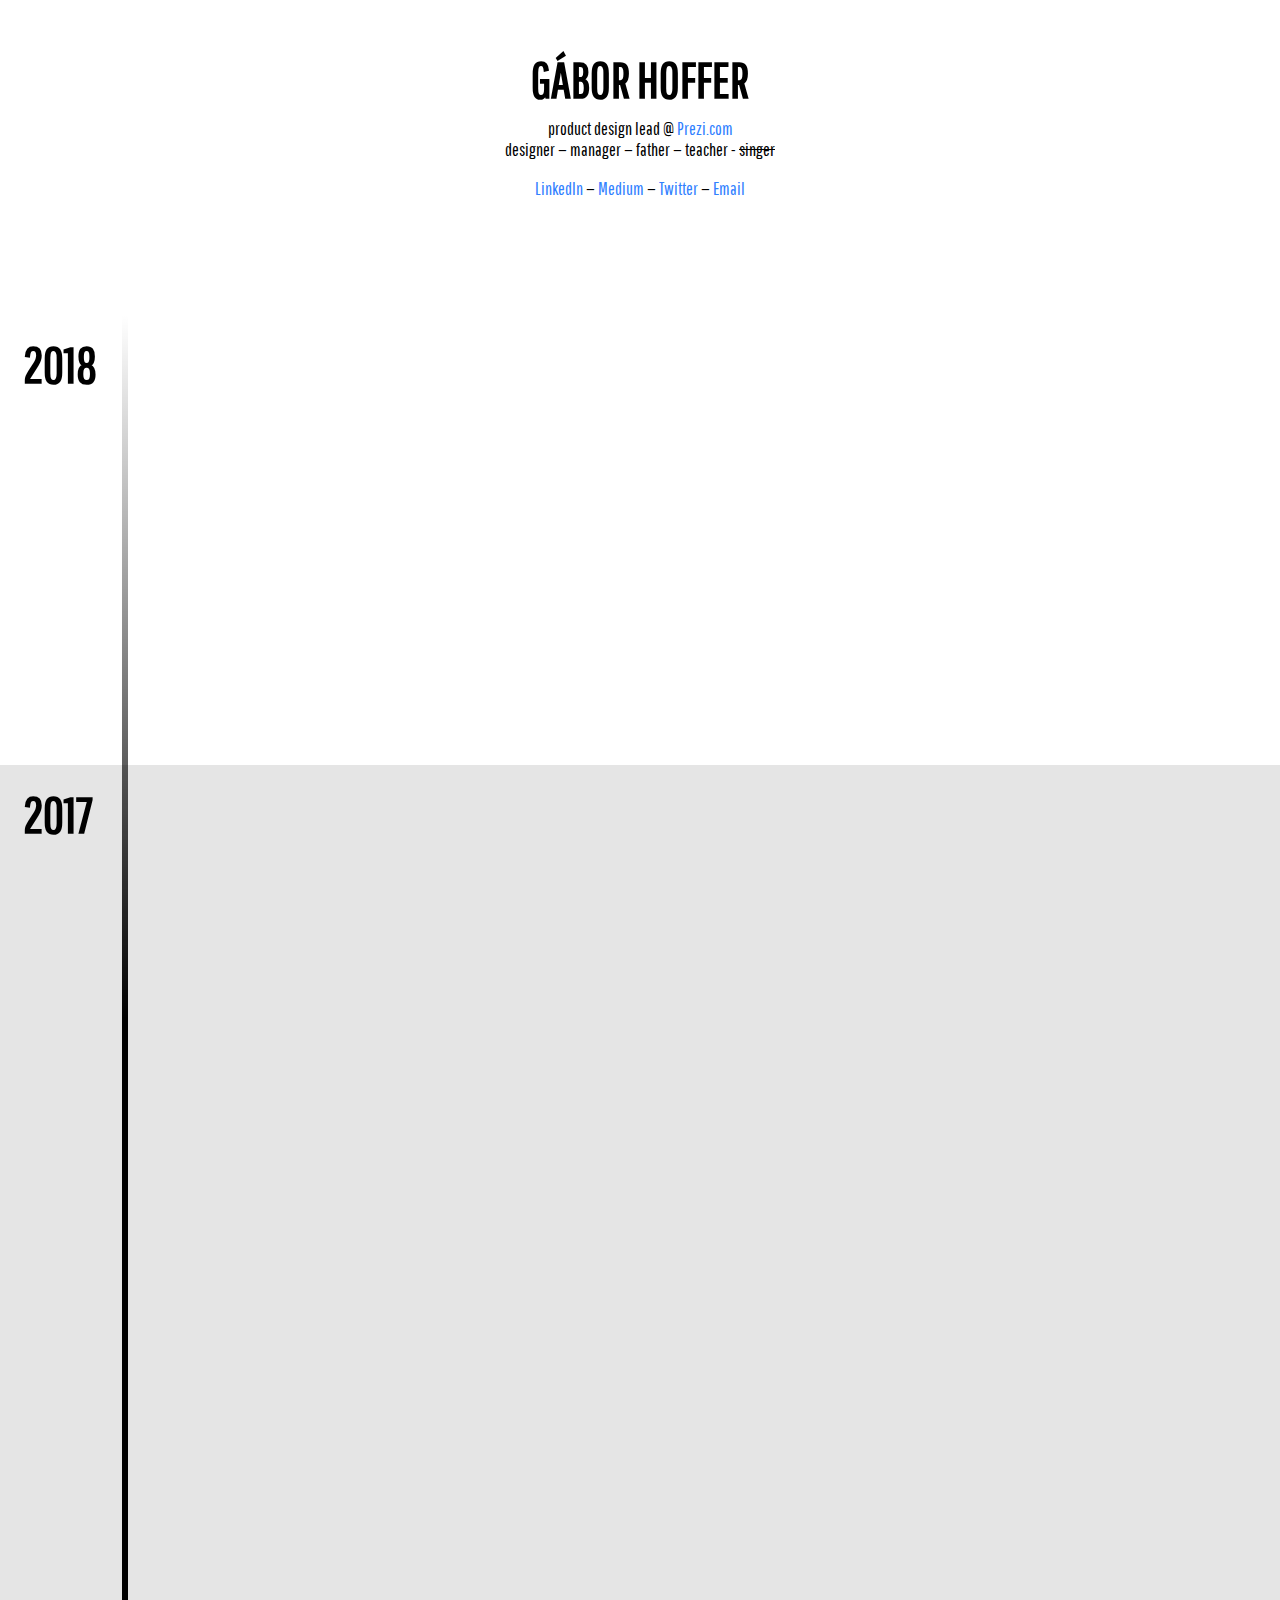
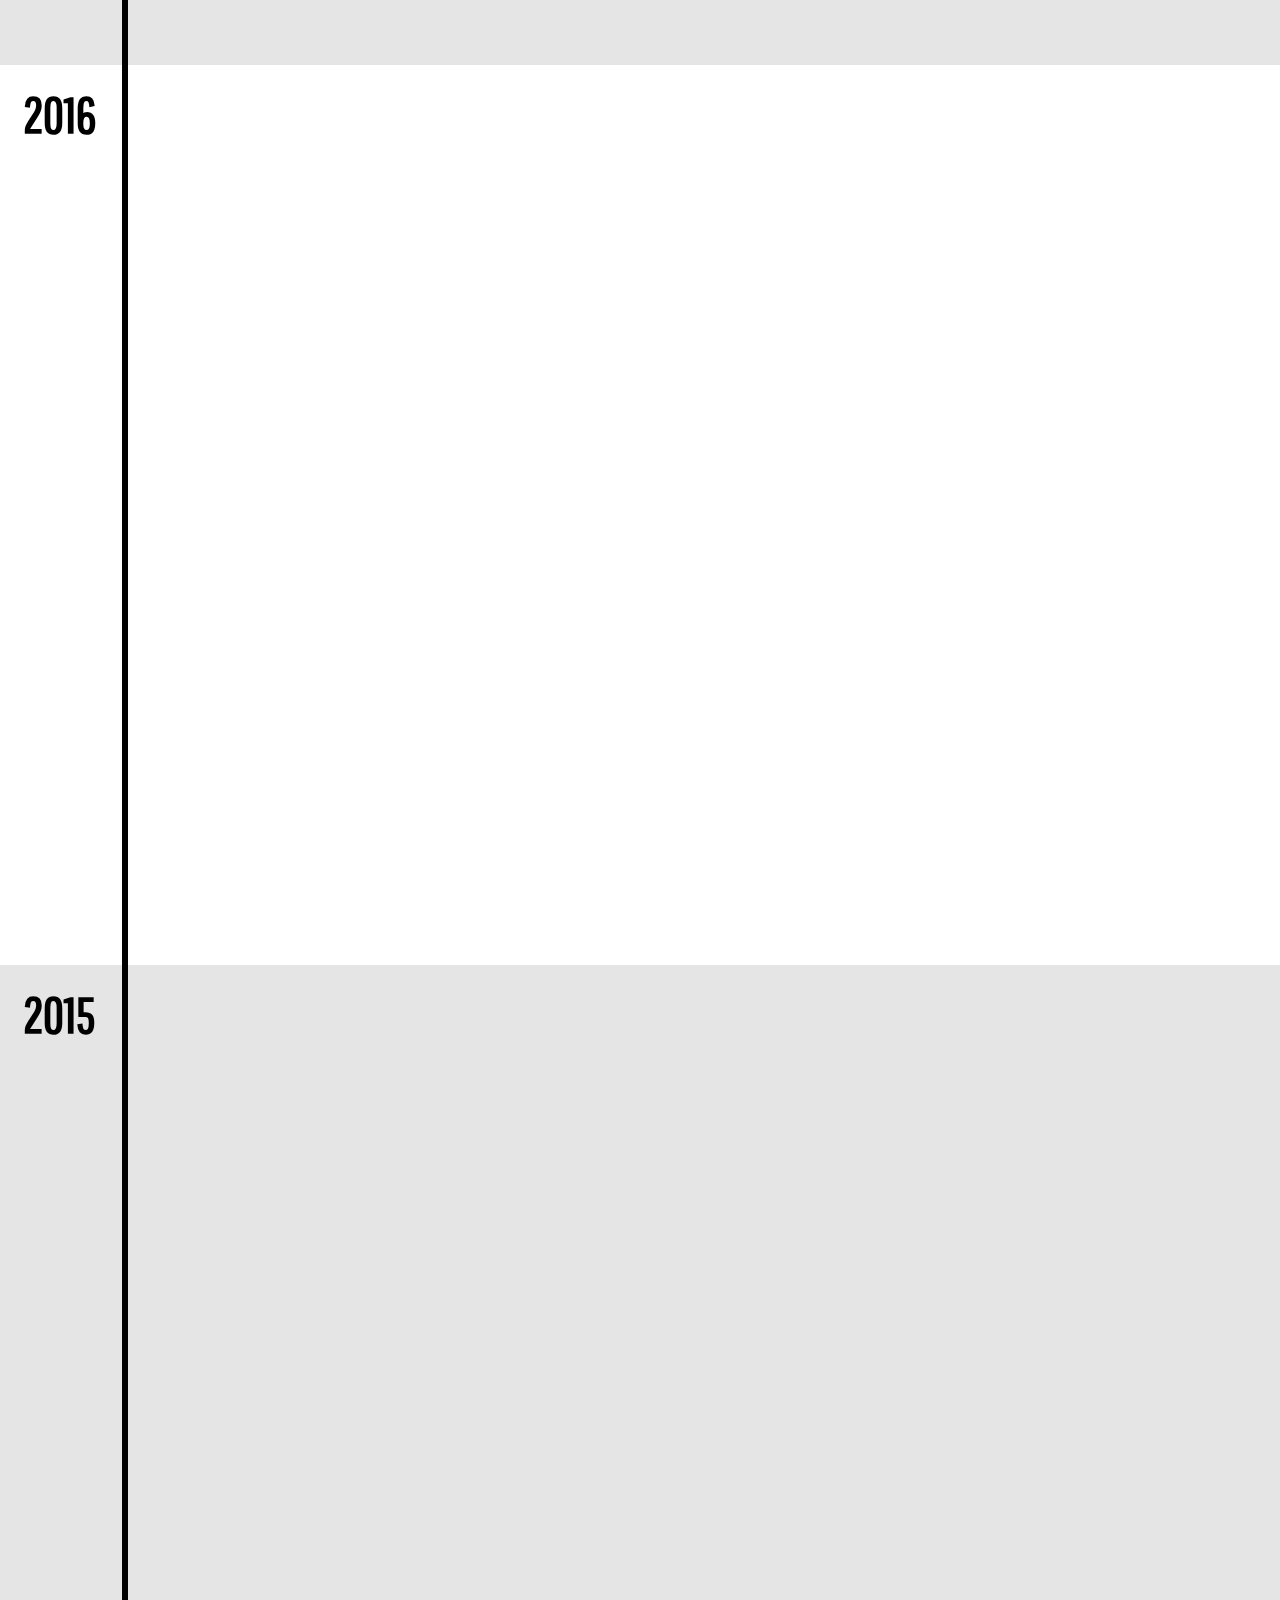
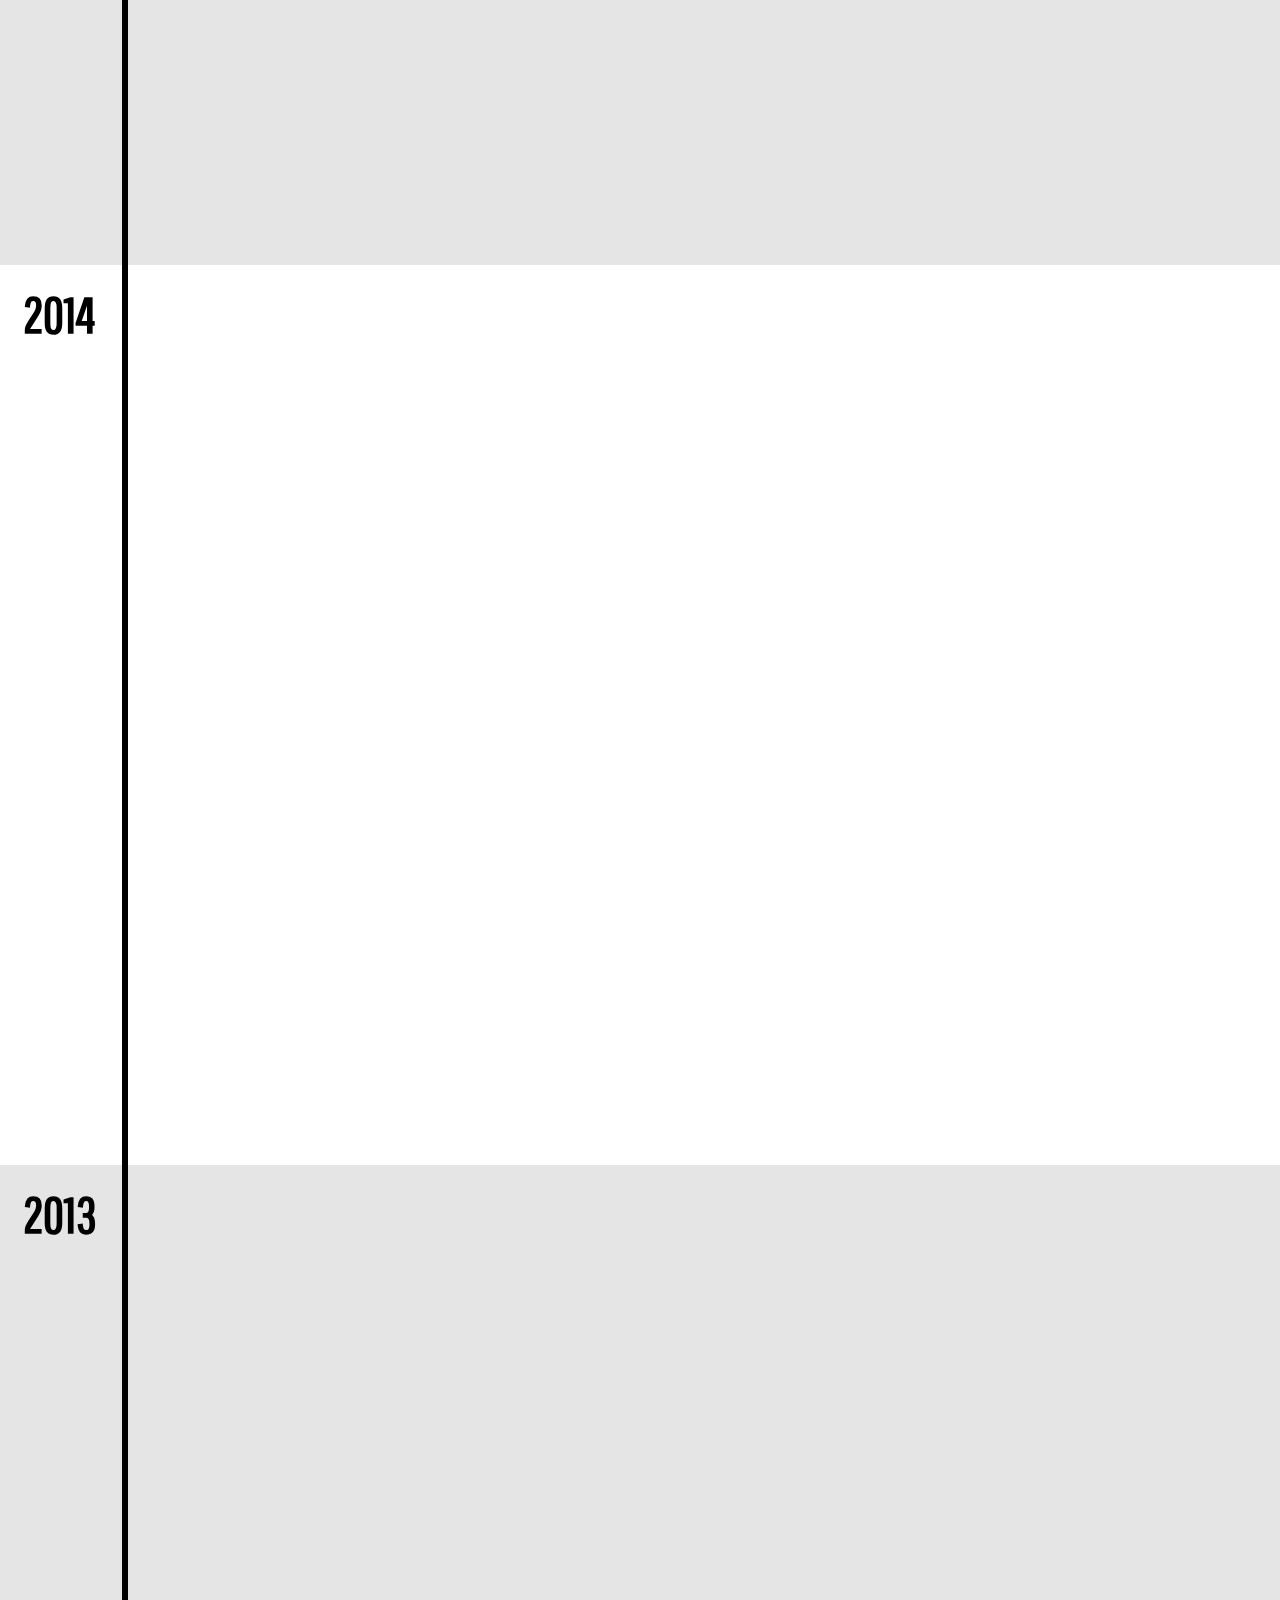
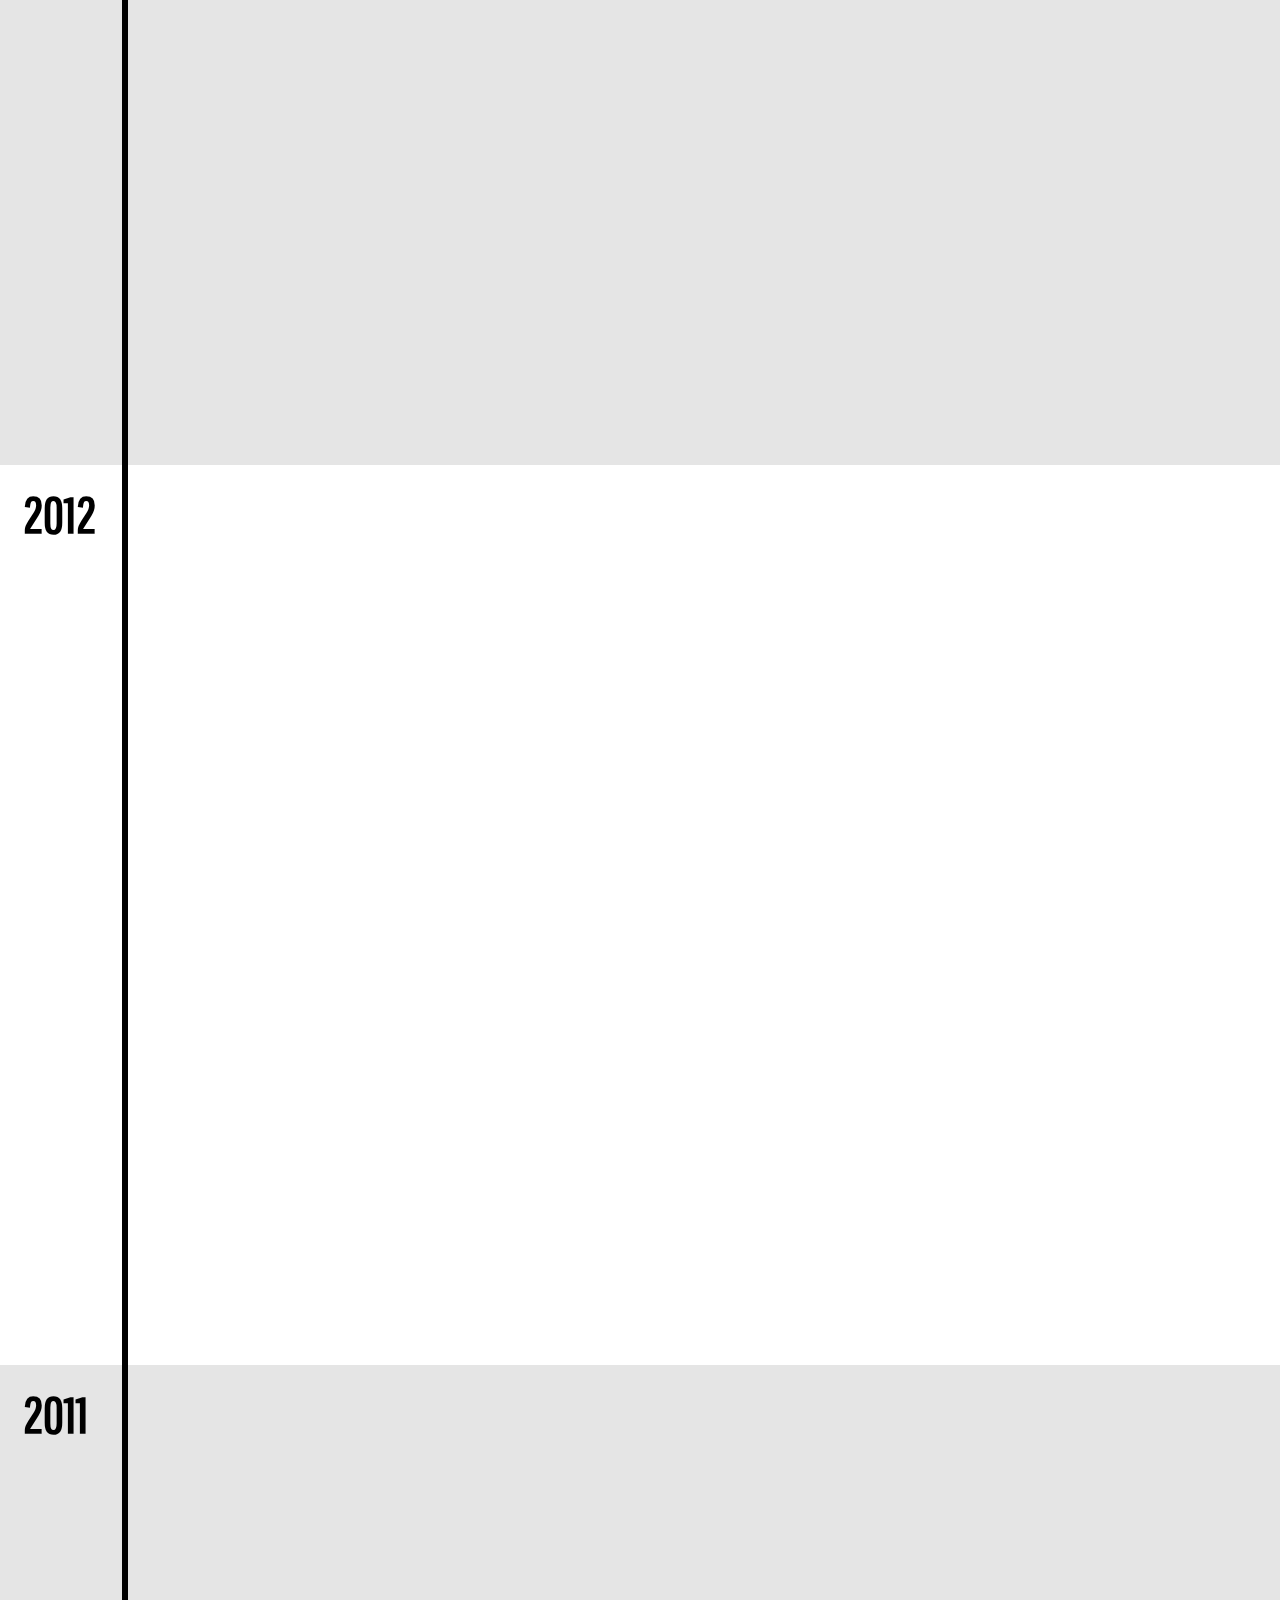
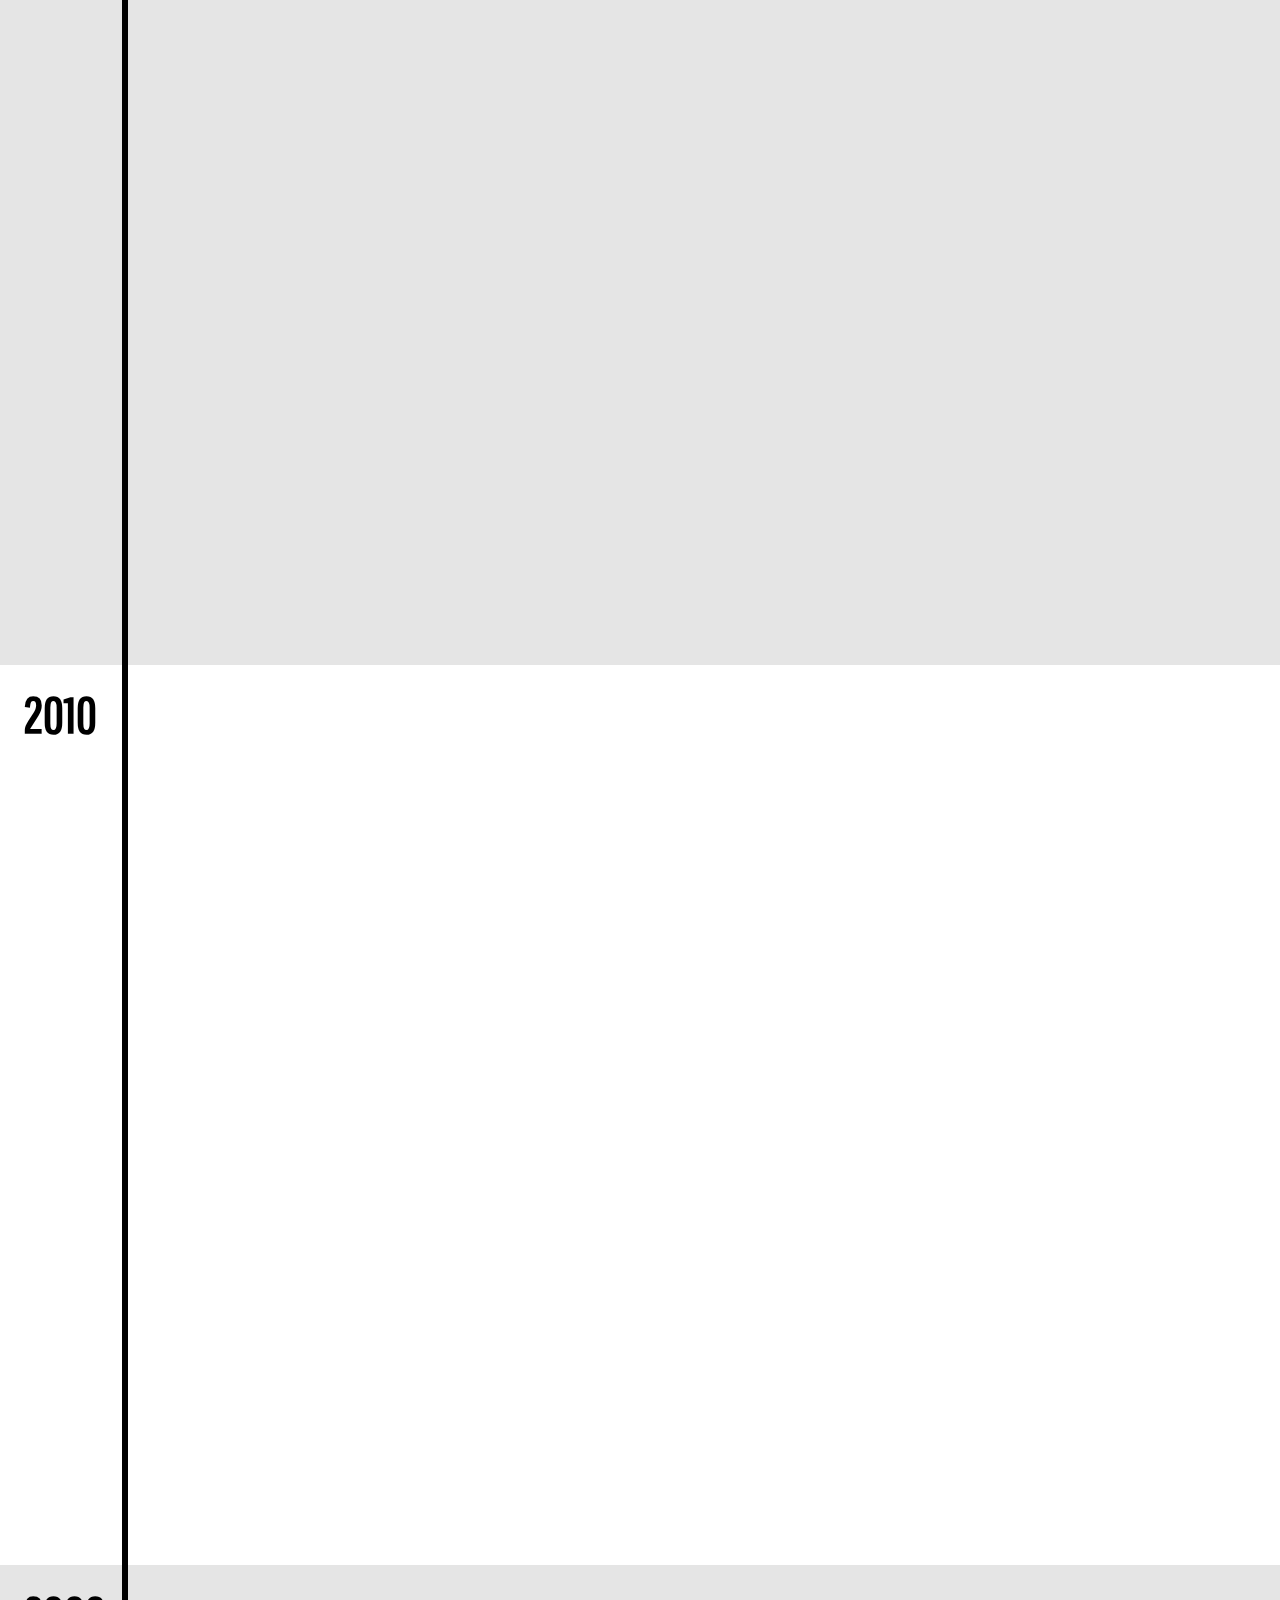
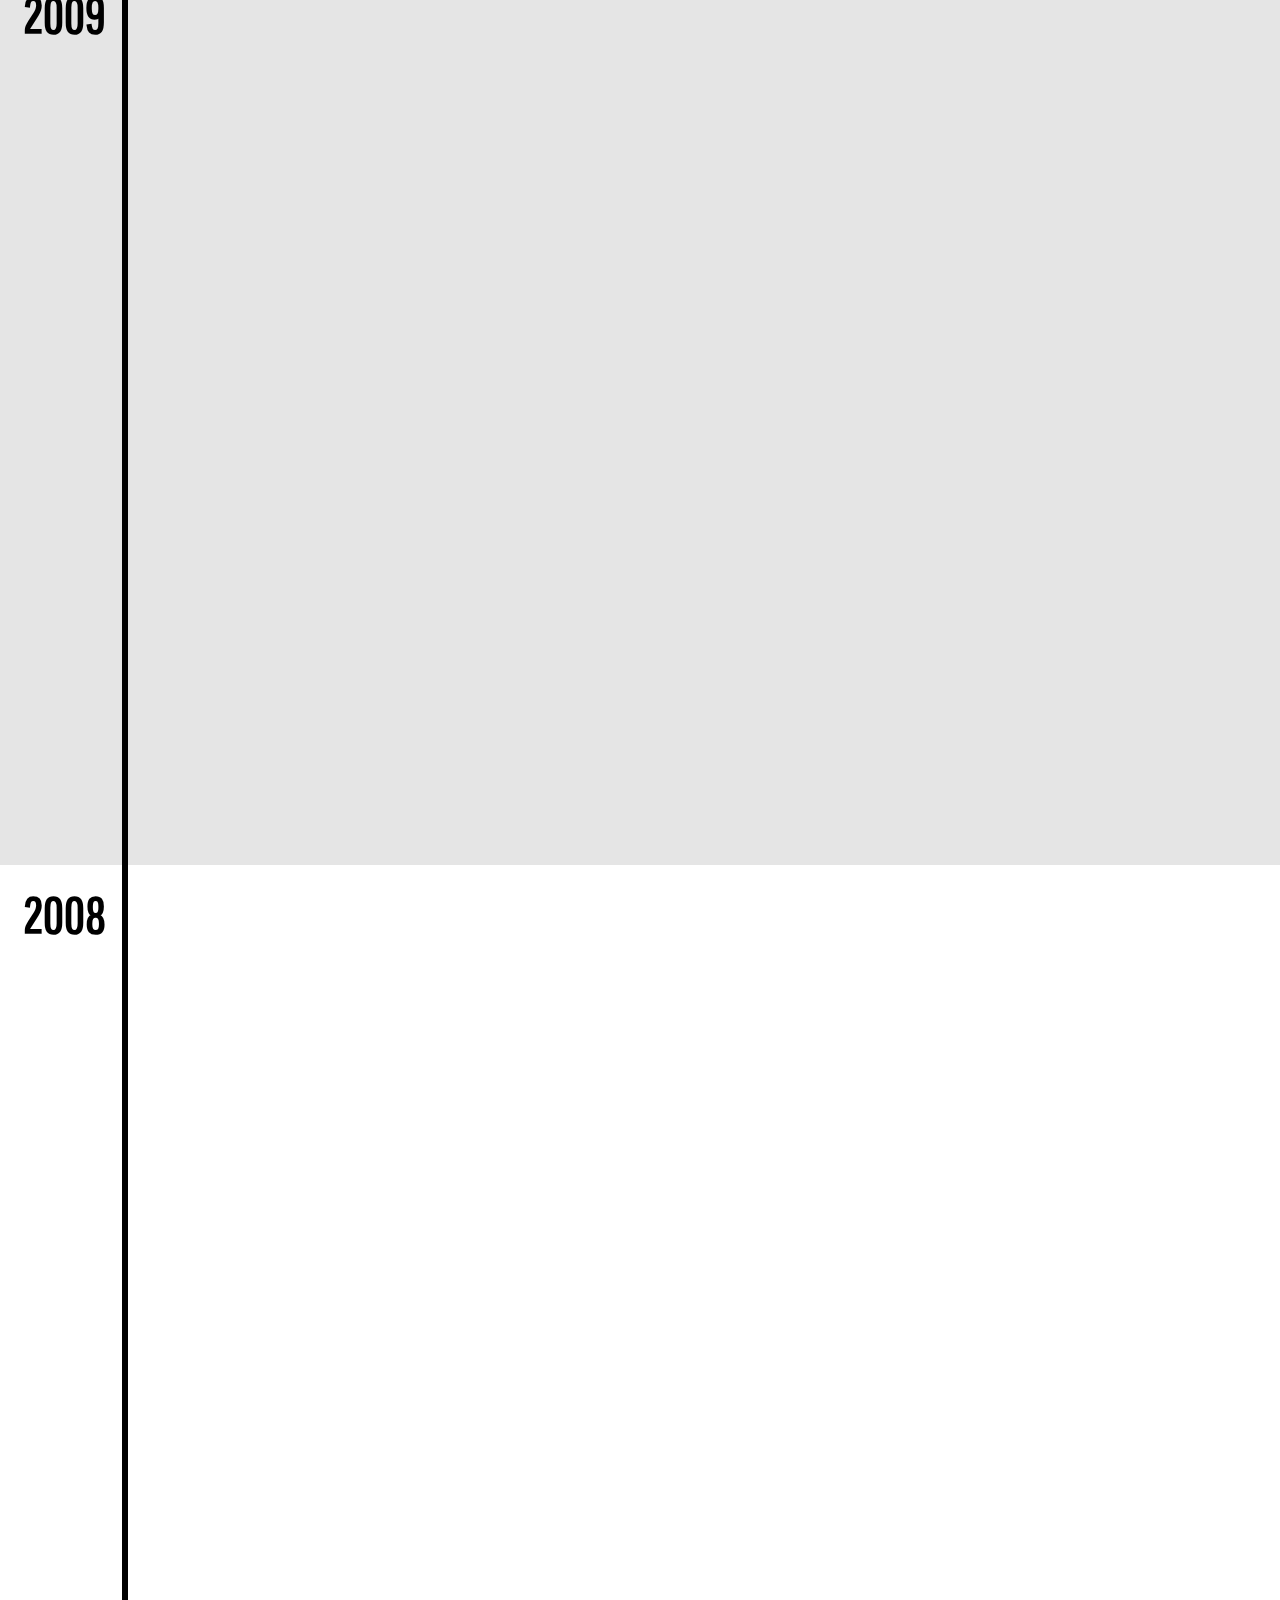
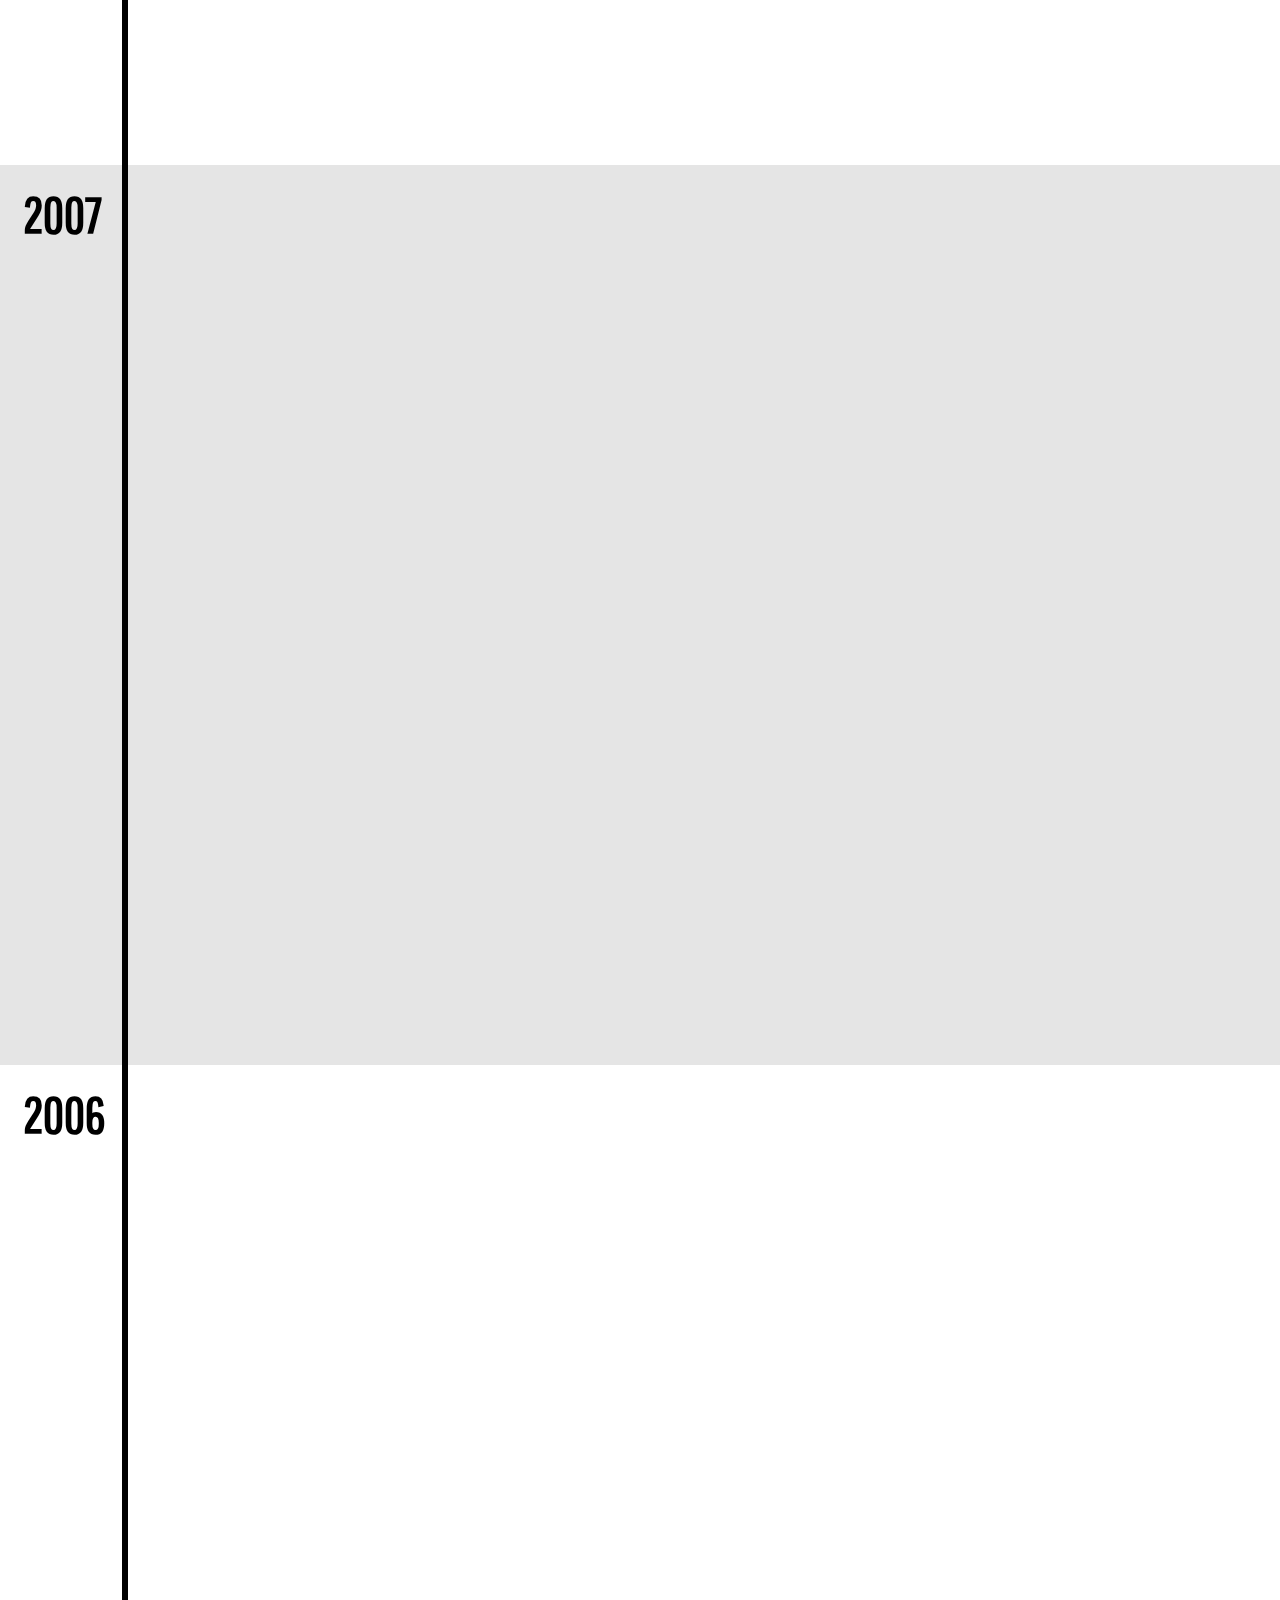
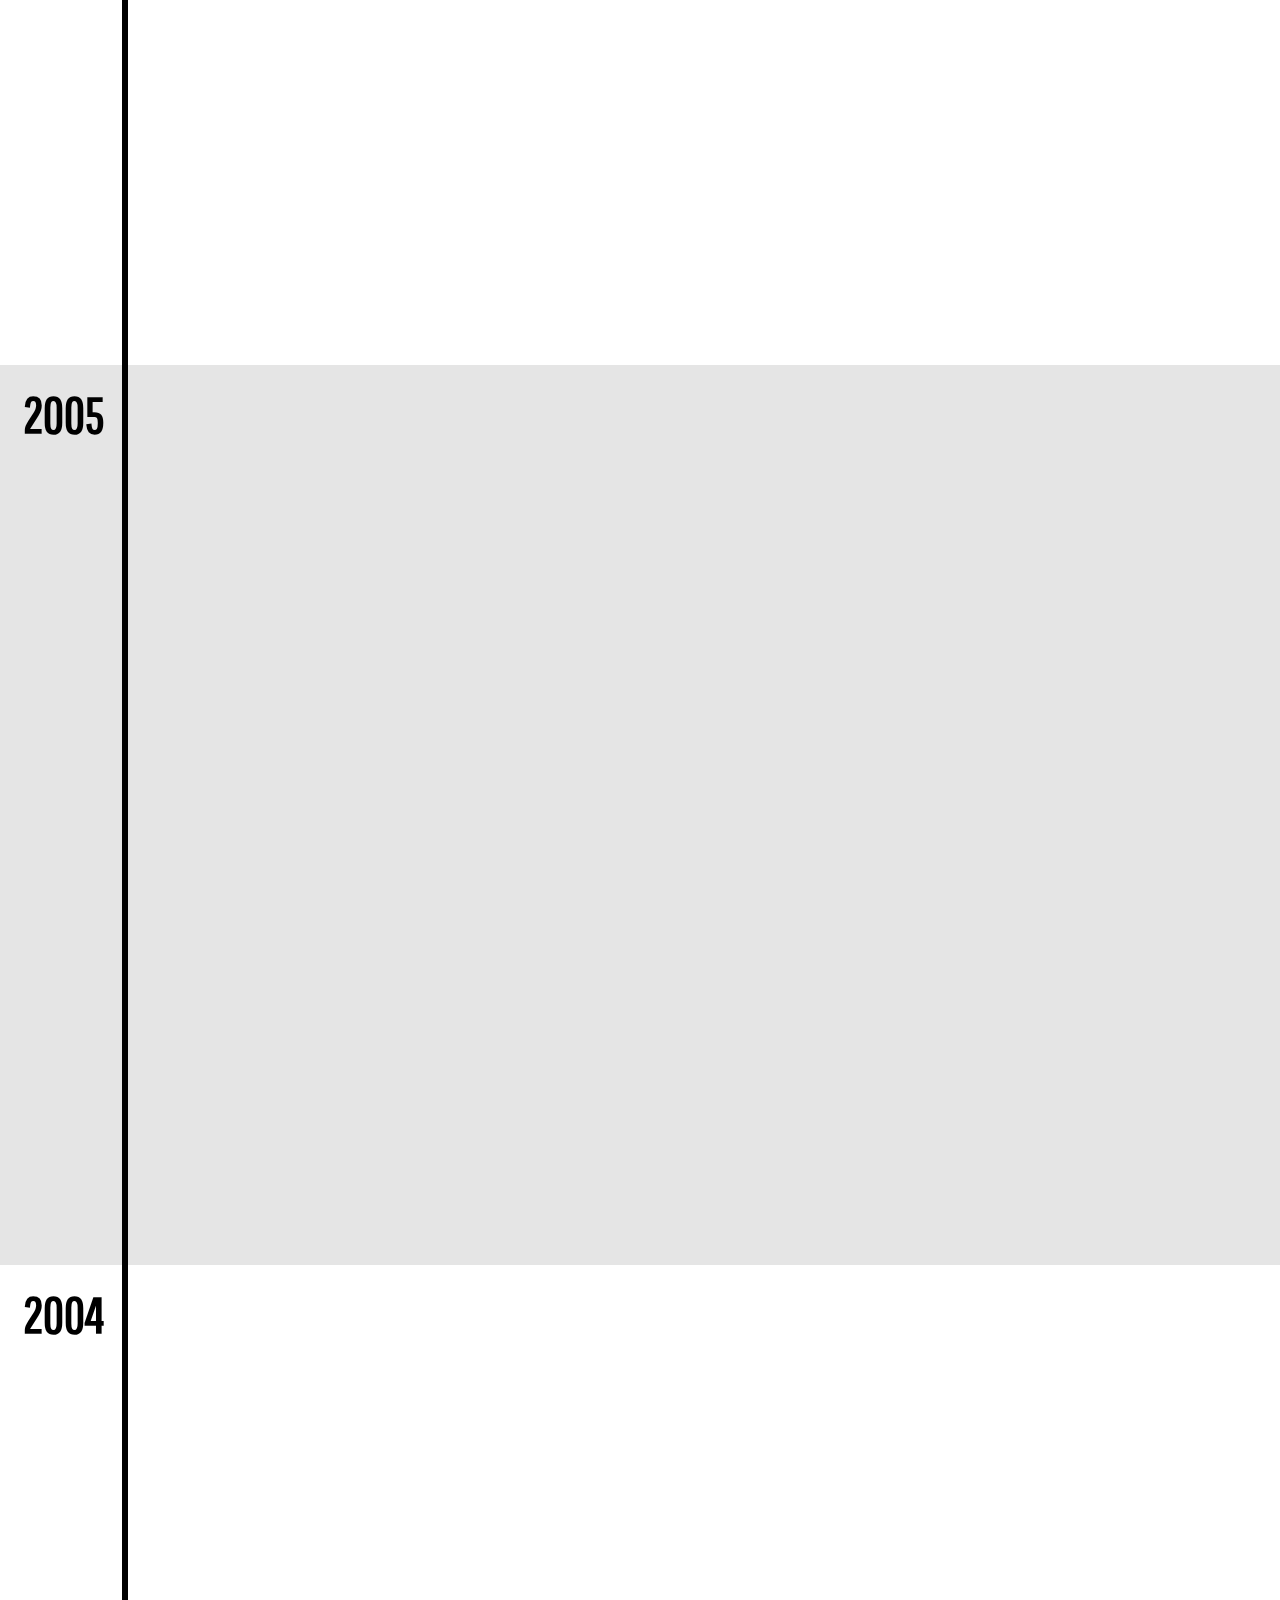
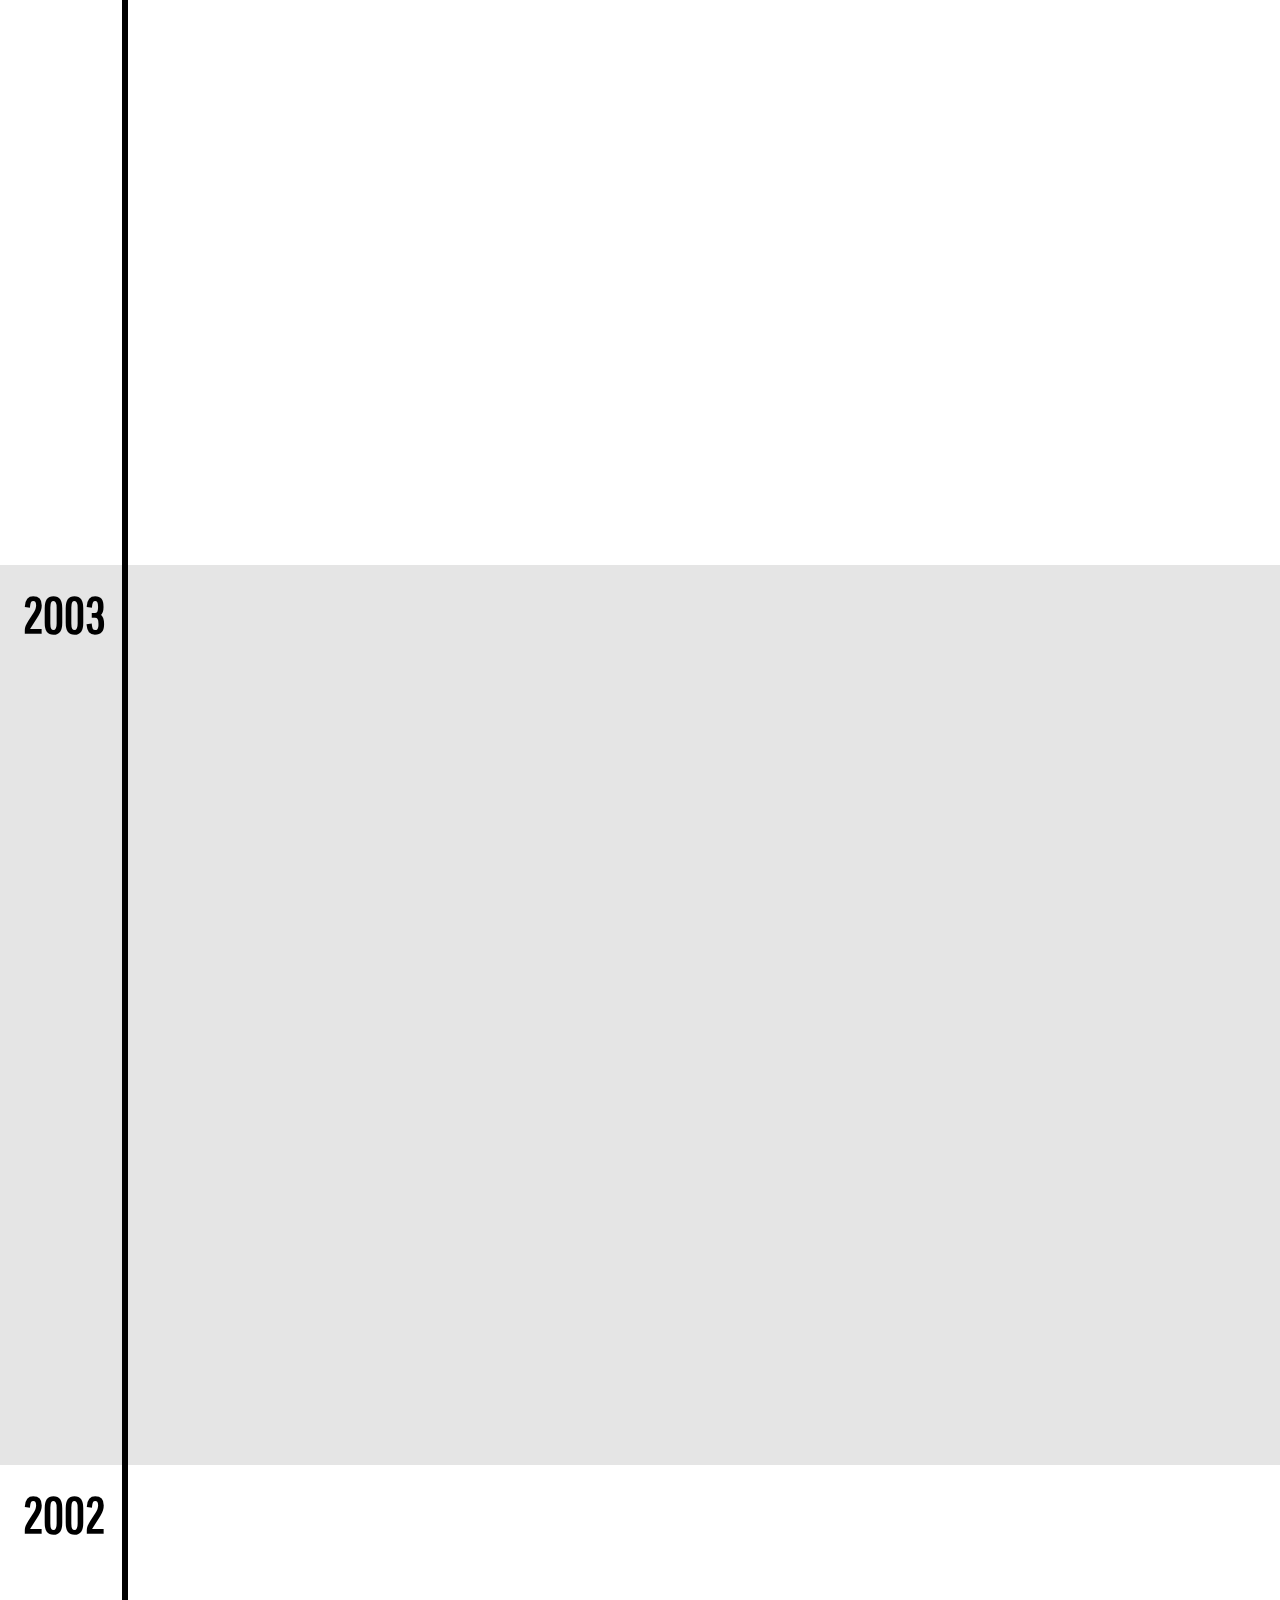
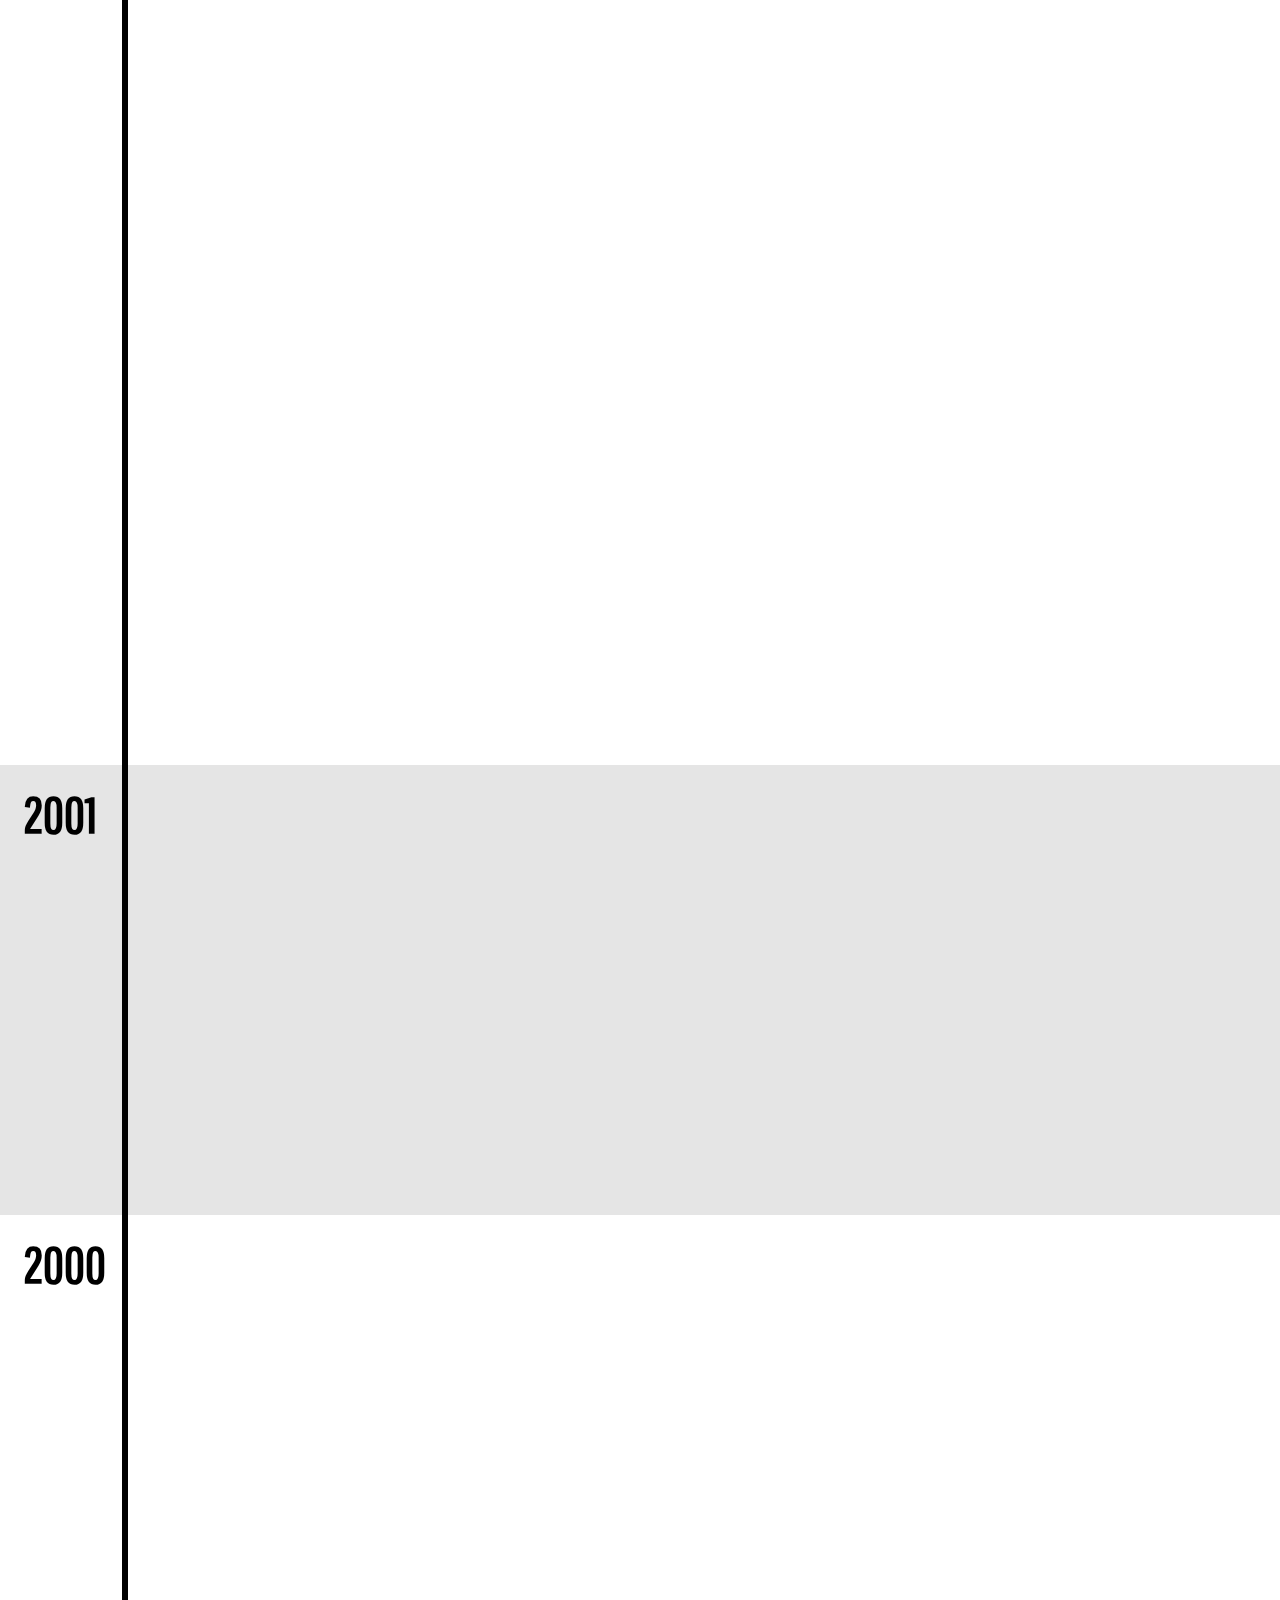
==== index.html @ a32e162c "Strike" ====
<!DOCTYPE html>
<head>

  <meta charset="utf-8"/>

  <link rel="stylesheet" href="https://fonts.googleapis.com/css?family=Pathway+Gothic+One">
  <link rel="stylesheet/less" type="text/css" href="css/uzem.less">
  <meta name="viewport" content="width=device-width, initial-scale=1">

  <title>Gábor Hoffer // lead designer @ Prezi.com</title>
  <meta name="description" content="Personal webpage of Gábor Hoffer, designer @ Prezi.com, homebrewer and singer of Dokkerman and the Turkeying Fellaz.">
  <link rel="author" href="https://www.linkedin.com/in/hoffergabor">
  <link rel="publisher" href="https://www.linkedin.com/in/hoffergabor">

  <!-- opengraph metatags -->
  <meta property="og:title" content="Gábor Hoffer // designer @ Prezi.com">
  <meta property="og:image" content="/img/gabor.hoffer.png">
  <meta property="og:description" content="Personal webpage of Gábor Hoffer, designer @ Prezi.com, homebrewer and singer of Dokkerman and the Turkeying Fellaz.">

  <!-- twitter metatags -->
  <meta name="twitter:card" content="summary">
  <meta name="twitter:title" content="Gábor Hoffer // designer @ Prezi.com">
  <meta name="twitter:description" content="Personal webpage of Gábor Hoffer, designer @ Prezi.com, homebrewer and singer of Dokkerman and the Turkeying Fellaz.">
  <meta name="twitter:image" content="/img/gabor.hoffer.png">

  <!-- LESS - http://lesscss.org/# - processes LESS files into CSS -->
  <script src="js/less.min.js" type="text/javascript"></script>

  <!-- jquery -->
  <script src="https://ajax.googleapis.com/ajax/libs/jquery/1.12.2/jquery.min.js"></script>

  <!-- tabletop.js - https://github.com/jsoma/tabletop - loads data from Google Spreadsheets -->
  <script src="js/tabletop.js" type="text/javascript"></script>

</head>
<body>

  <header>
    <h1>Gábor Hoffer</h1>
    <h2>product design lead @ <a href="http://prezi.com/" target="_blank">Prezi.com</a>
      <br />designer — manager — father — teacher - <strike>singer</strike></h2>
    <h3><a href="https://www.linkedin.com/in/hoffergabor" target="_blank">LinkedIn</a> —
        <a href="https://medium.com/@hoffergabor" target="_blank">Medium</a> —
        <a href="https://twitter.com/@hoffergabor" target="_blank">Twitter</a> —
        <a href="mailto:hoffergabor@gmail.com" target="_blank">Email</a></h3>
  </header>

  <timeline>
    <div data-depth="0" class="line"></div>
    <div class="yearmarkers">
      <year class="2018" style="top: 0; height: 50vh;"></year>
      <year class="2017"></year>
      <year class="2016"></year>
      <year class="2015"></year>
      <year class="2014"></year>
      <year class="2013"></year>
      <year class="2012"></year>
      <year class="2011"></year>
      <year class="2010"></year>
      <year class="2009"></year>
      <year class="2008"></year>
      <year class="2007"></year>
      <year class="2006"></year>
      <year class="2005"></year>
      <year class="2004"></year>
      <year class="2003"></year>
      <year class="2002"></year>
      <year class="2001"></year>
      <year class="2000"></year>
      <year class="1999"></year>
      <year class="1998"></year>
      <year class="1997"></year>
      <year class="1996"></year>
      <year class="1995"></year>
      <year class="1994"></year>
      <year class="1993"></year>
      <year class="1992"></year>
      <year class="1991"></year>
      <year class="1990"></year>
      <year class="1989"></year>
      <year class="1988"></year>
      <year class="1987"></year>
      <year class="1986"></year>
      <year class="1985"></year>
      <year class="1984"></year>
      <year class="1983"></year>
    </div>
  </timeline>

  <lightboxes class="lightboxes">
    <lightbox id="lightbox">
      <a href="#_" class="lightbox" id="img1">This be lightbox</a>
    </lightbox>
  </lightboxes>

  <footer style="top: 2650vh;">
    <h2>Well, you actually scrolled down here... Nice!</h2>
    <h3>I made this website myself with the help of Atom, JQuery, HTMl, LESS, Tabletop.js and GitHub.</h3>
  </footer>

  <script type="text/javascript">

    less.watch();

    window.onload = function() { tabletop() };

    var references = 'https://docs.google.com/spreadsheets/d/1RgOnd5MqT14eQLNfiG_UMJXt3AFWRT-1S_VNOTMTots/pubhtml';

    function tabletop() {
      Tabletop.init( { key: references,
                       callback: showInfo,
                       simpleSheet: true } )
    }

    function showInfo(data, tabletop) {
      console.log("https://docs.google.com/spreadsheets/d/1RgOnd5MqT14eQLNfiG_UMJXt3AFWRT-1S_VNOTMTots/pubhtml")
      if (data.length > 0) {
        console.log("Loading references...");
        console.log("#####################################");
        for (i = 0; i < data.length; i++) {
          var reference = data[i];
          console.log(reference.name + " - loaded from - " + reference.year);
          if (reference.era == "") {
            if (reference.lightbox == "yes") {
              console.log("There's a lightbox link here");
              lightboxHTML = " <a href='#" + reference.id + "'>Read more →</a>";
            }
            else if (reference.url != "") {
              console.log("There's a url link here");
              lightboxHTML = " <a target='_blank' href='" + reference.url + "'>Read more →</a>";
            }
            else {
              lightboxHTML = "";
            }
            if (reference.image != "") {
              console.log("There's an image here");
              imageHTML = "<img src='http://uzem.hu/uzem/img/" + reference.image + "'>";
            }
            else {
              imageHTML = "";
            }
            $( "." + reference.year ).append(
              "<reference class='offset-" + reference.month +
              " era-" + reference.era +
              " odd-" + i % 2 + " " + reference.type +
              "'><date>" + reference.date +
              "</date>" + imageHTML +
              "<h3>" + reference.name + "</h3><p>" + reference.desc + lightboxHTML +
              "</p></reference>" );
          }
          else {
            $( "." + reference.year ).append(
              "<era class='offset-" + reference.month +
              " era-" + reference.era +
              " odd-" + i % 2 + " " + reference.type +
              "'><date>" + reference.date + " - " + reference.name +
              "</date></era>" );
          }

          if (reference.lightbox == "yes") {
            console.log("+ Creating lightbox for " + reference.name);
            $( ".lightboxes" ).append(
              "<lightbox id='" + reference.id +
              "'><h2>" + reference.name + "</h2><p>" + reference.longtext +
              "</p><a href='#aaa'>close</a></lightbox>" );
          }
        }
        console.log("#####################################");
      } else {
        console.warn('No references found in spreadsheet.');
      }

    }

  </script>

</body>
</html>
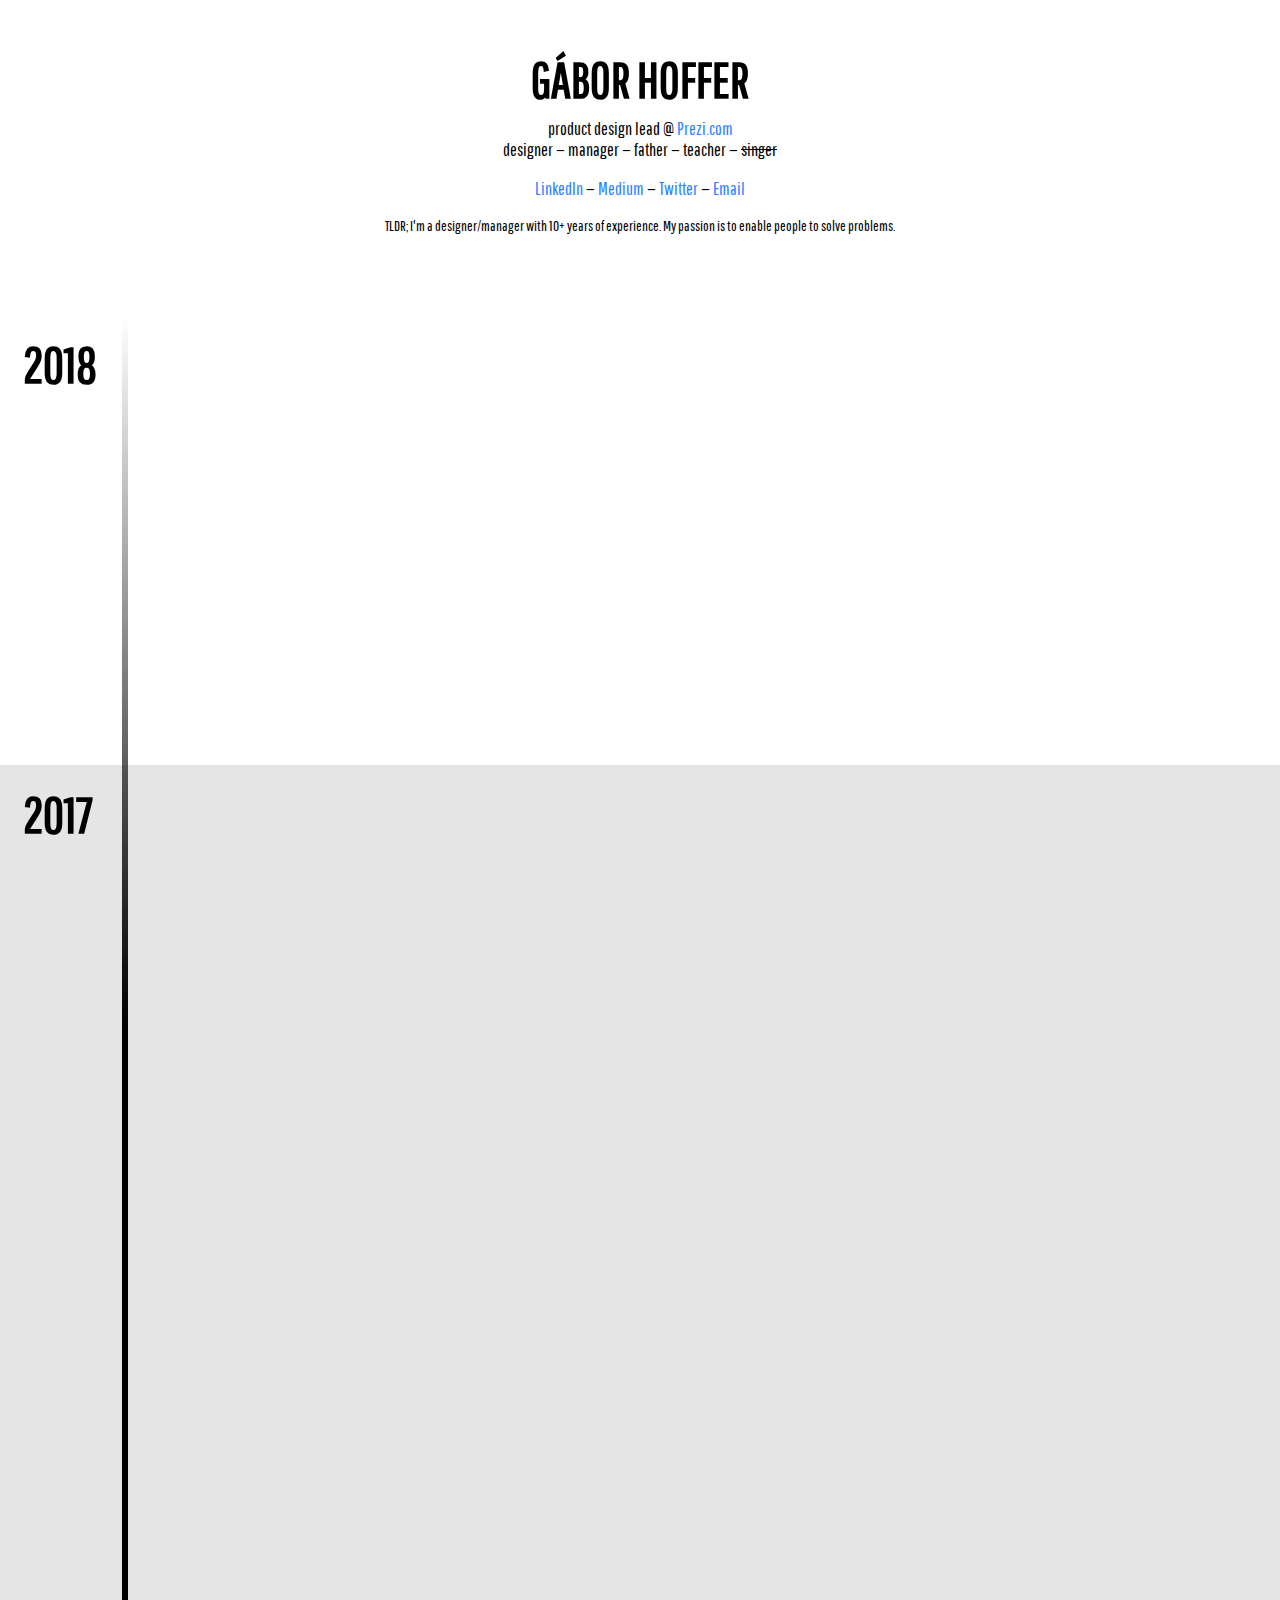
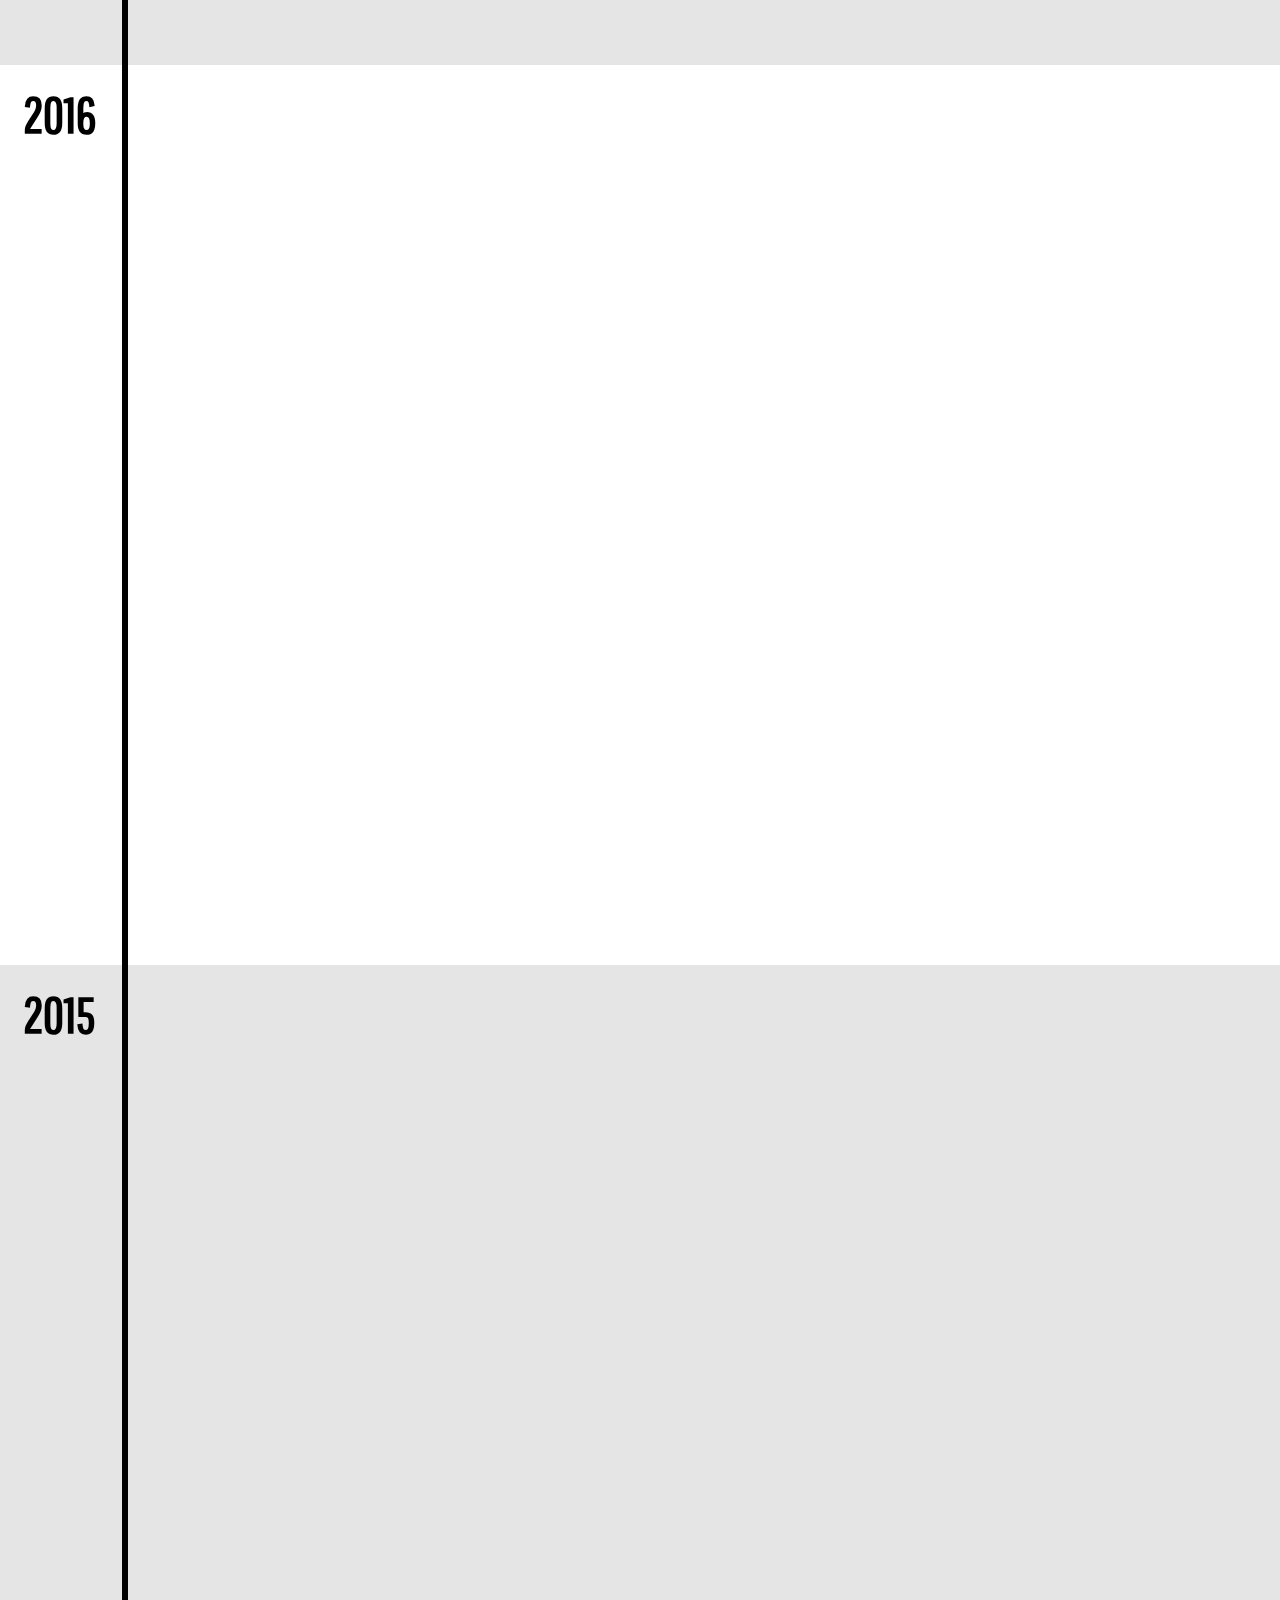
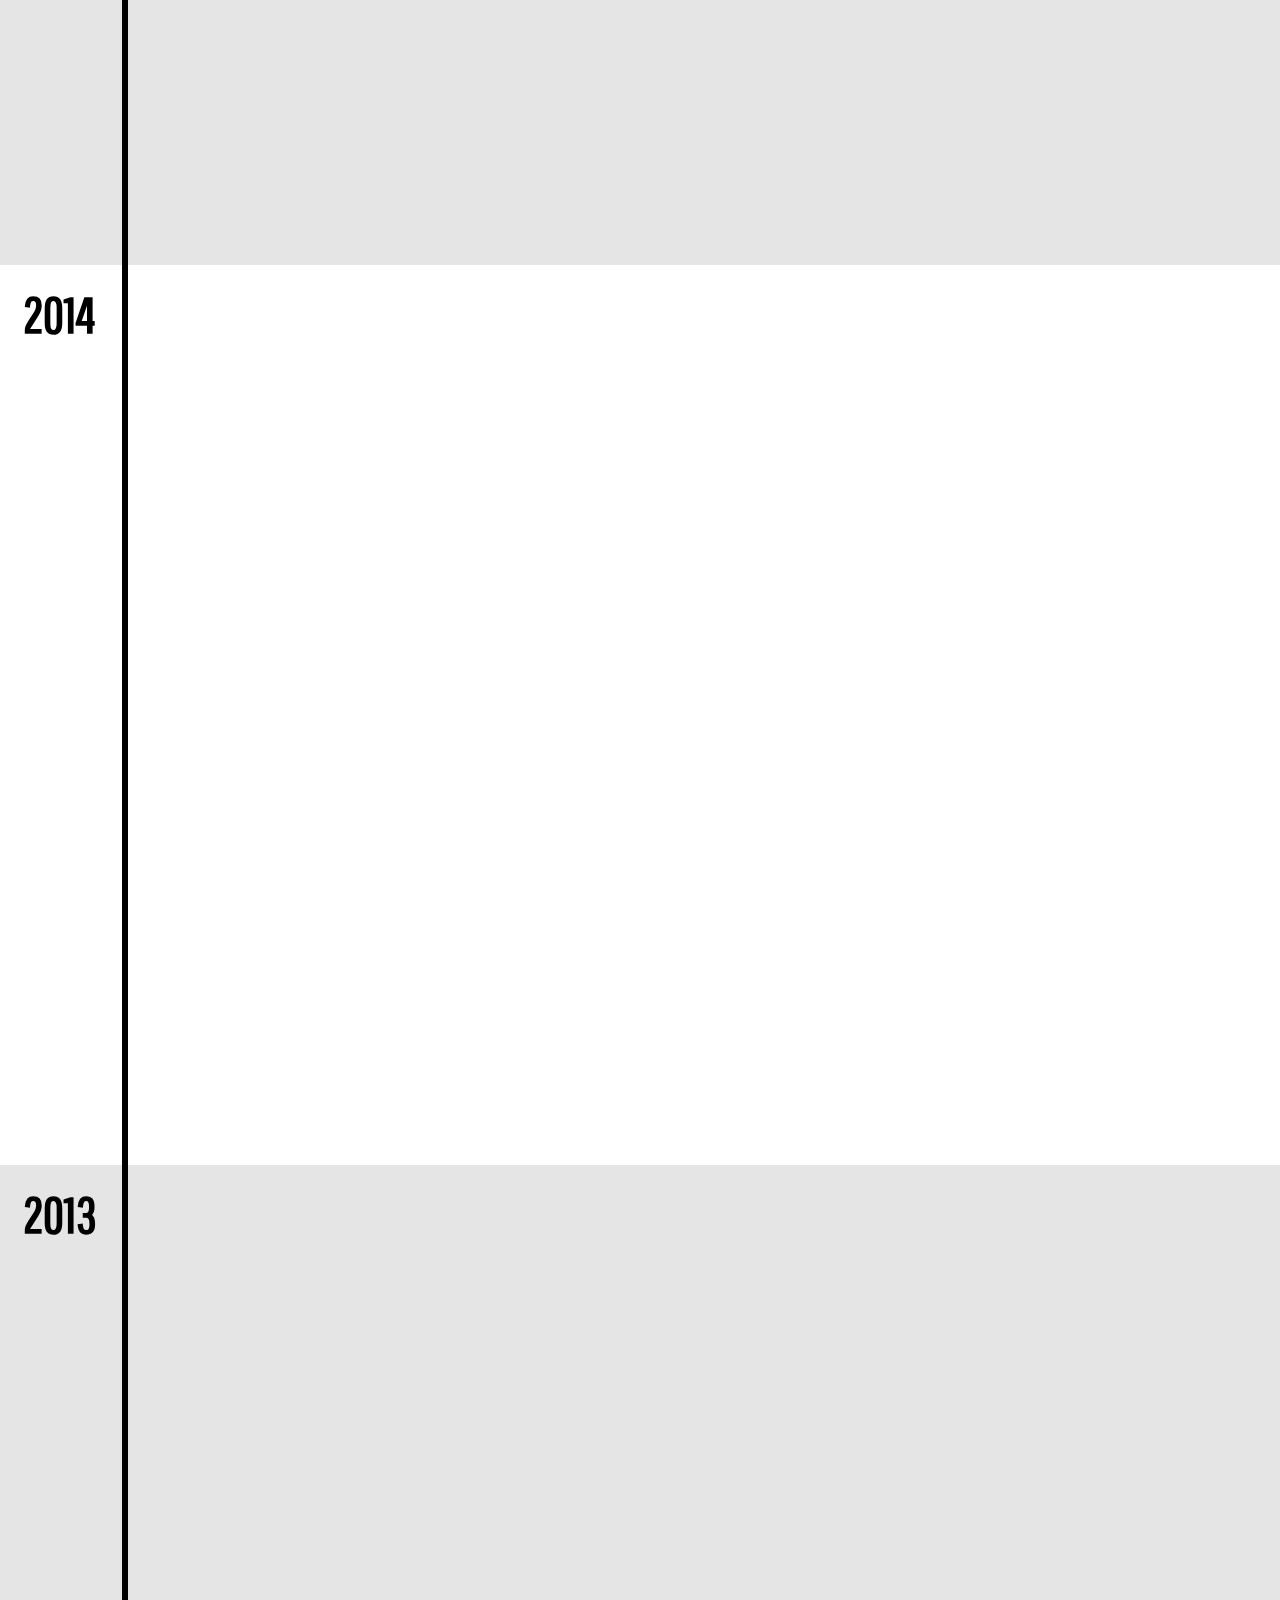
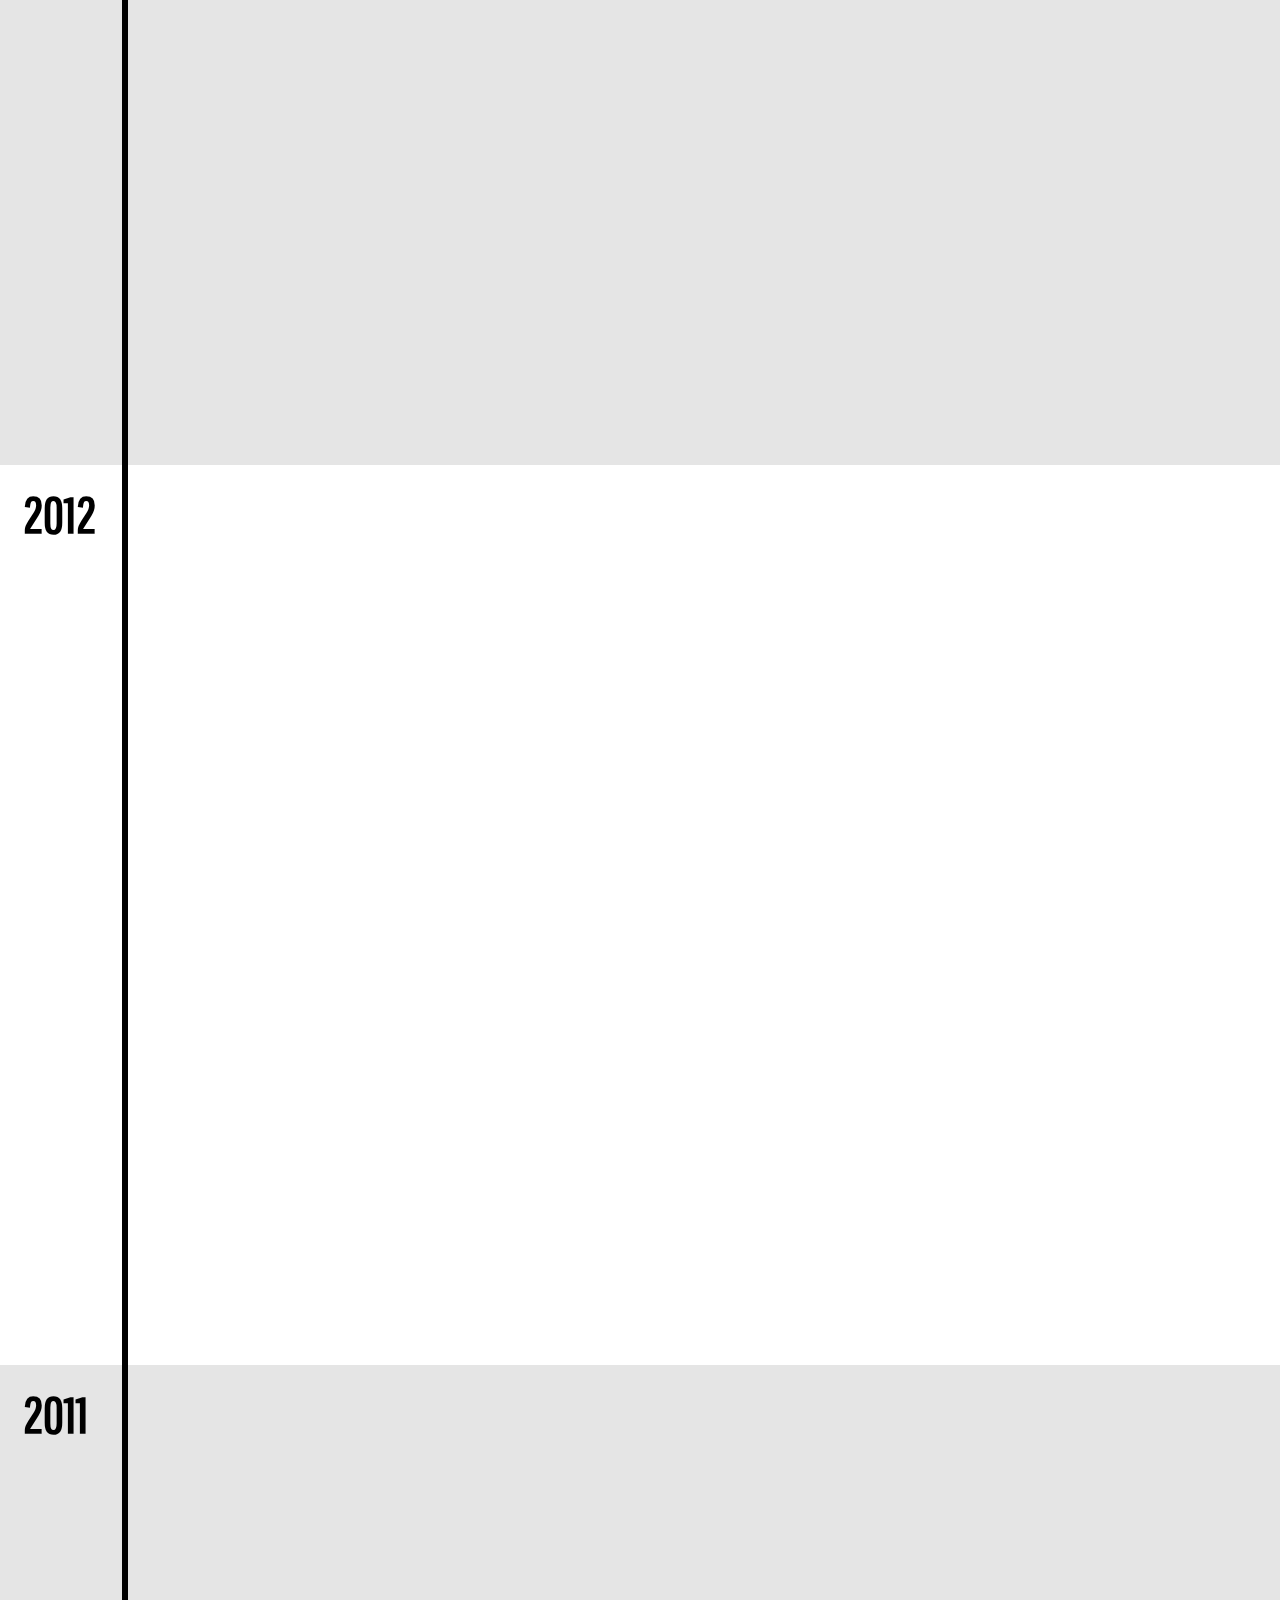
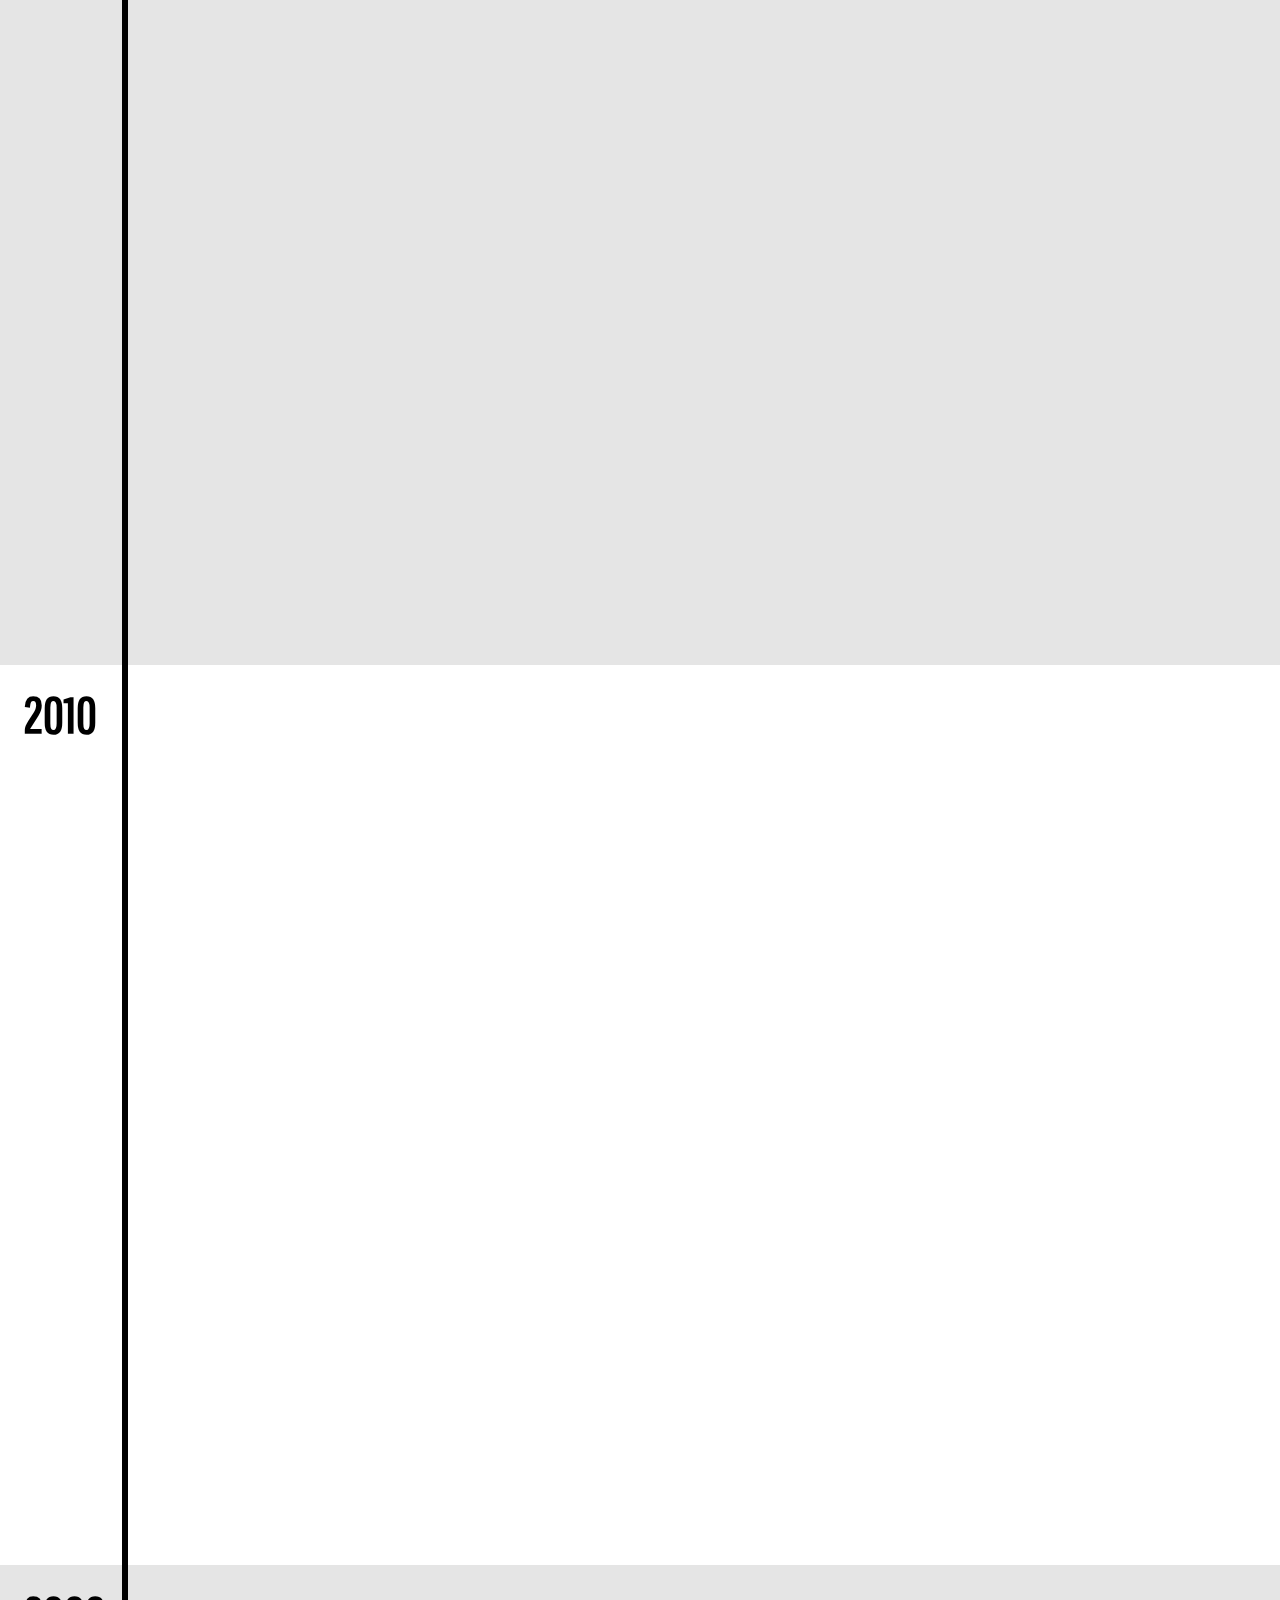
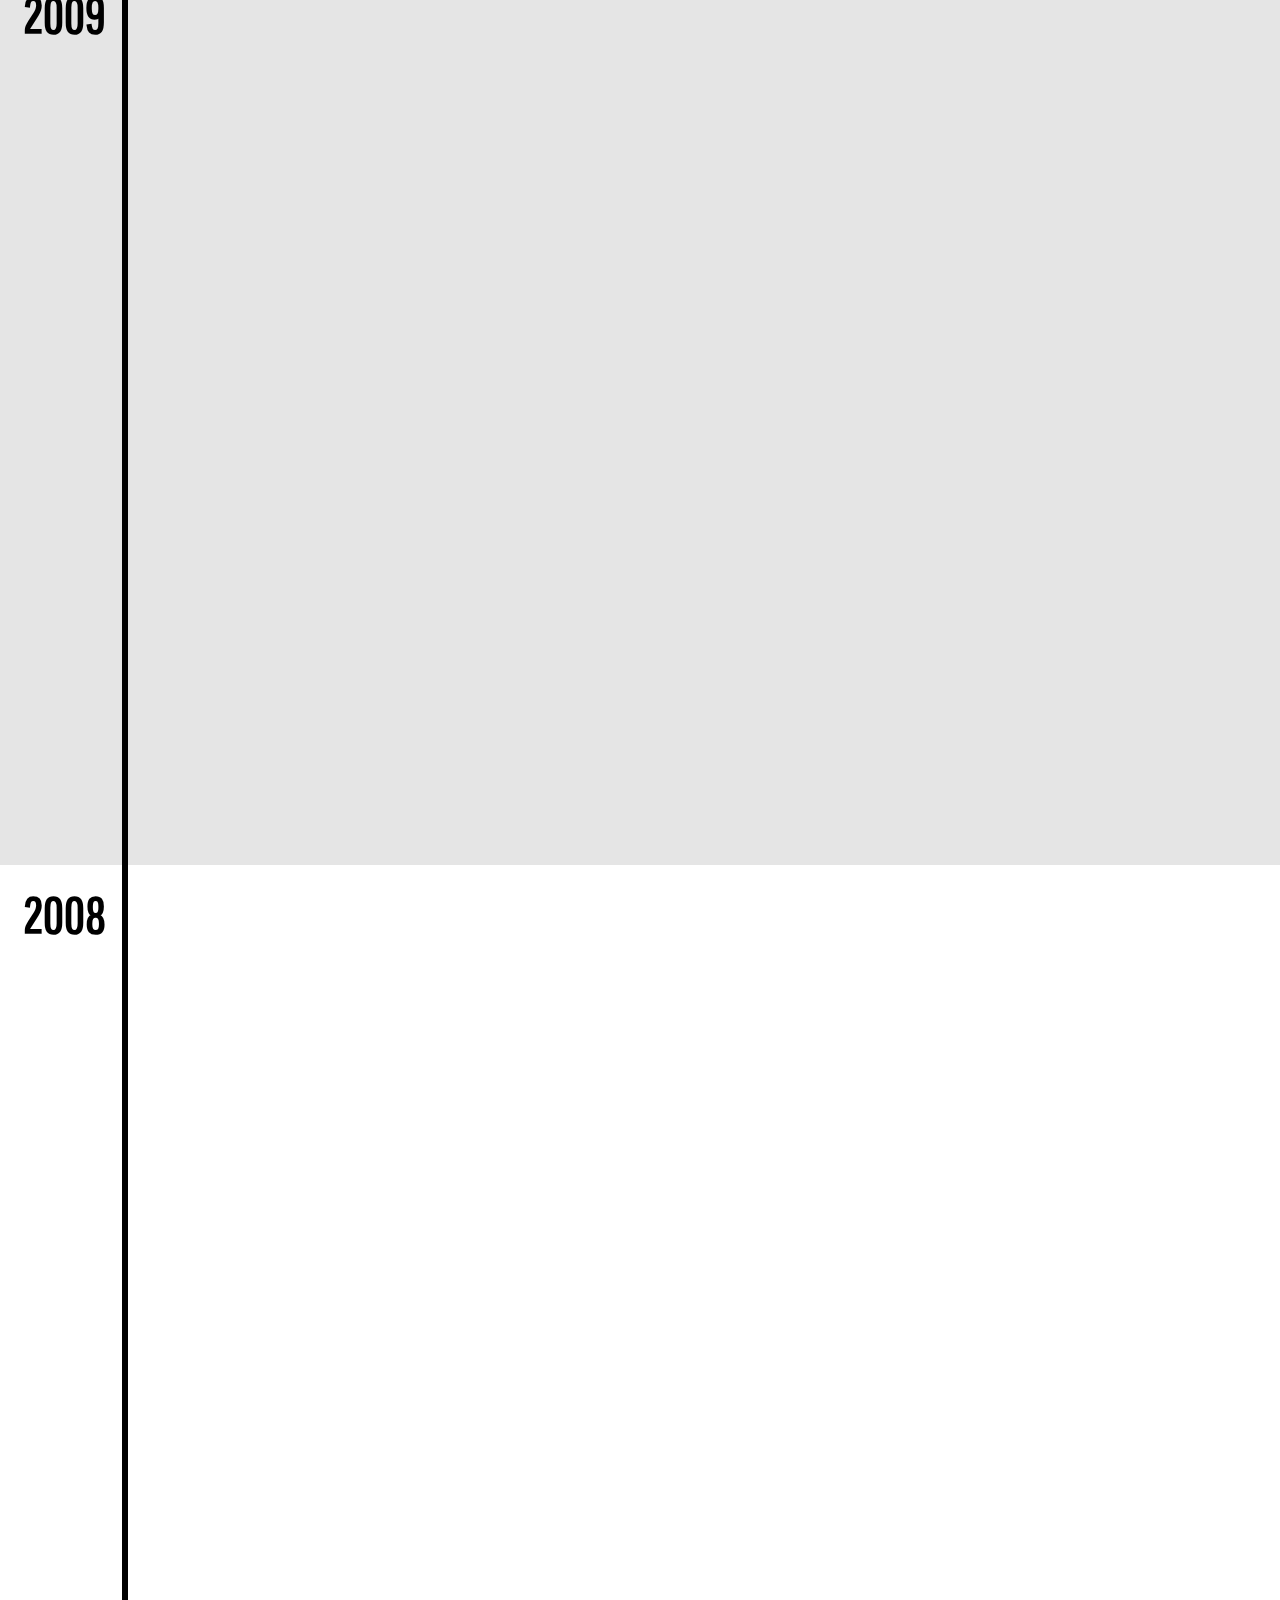
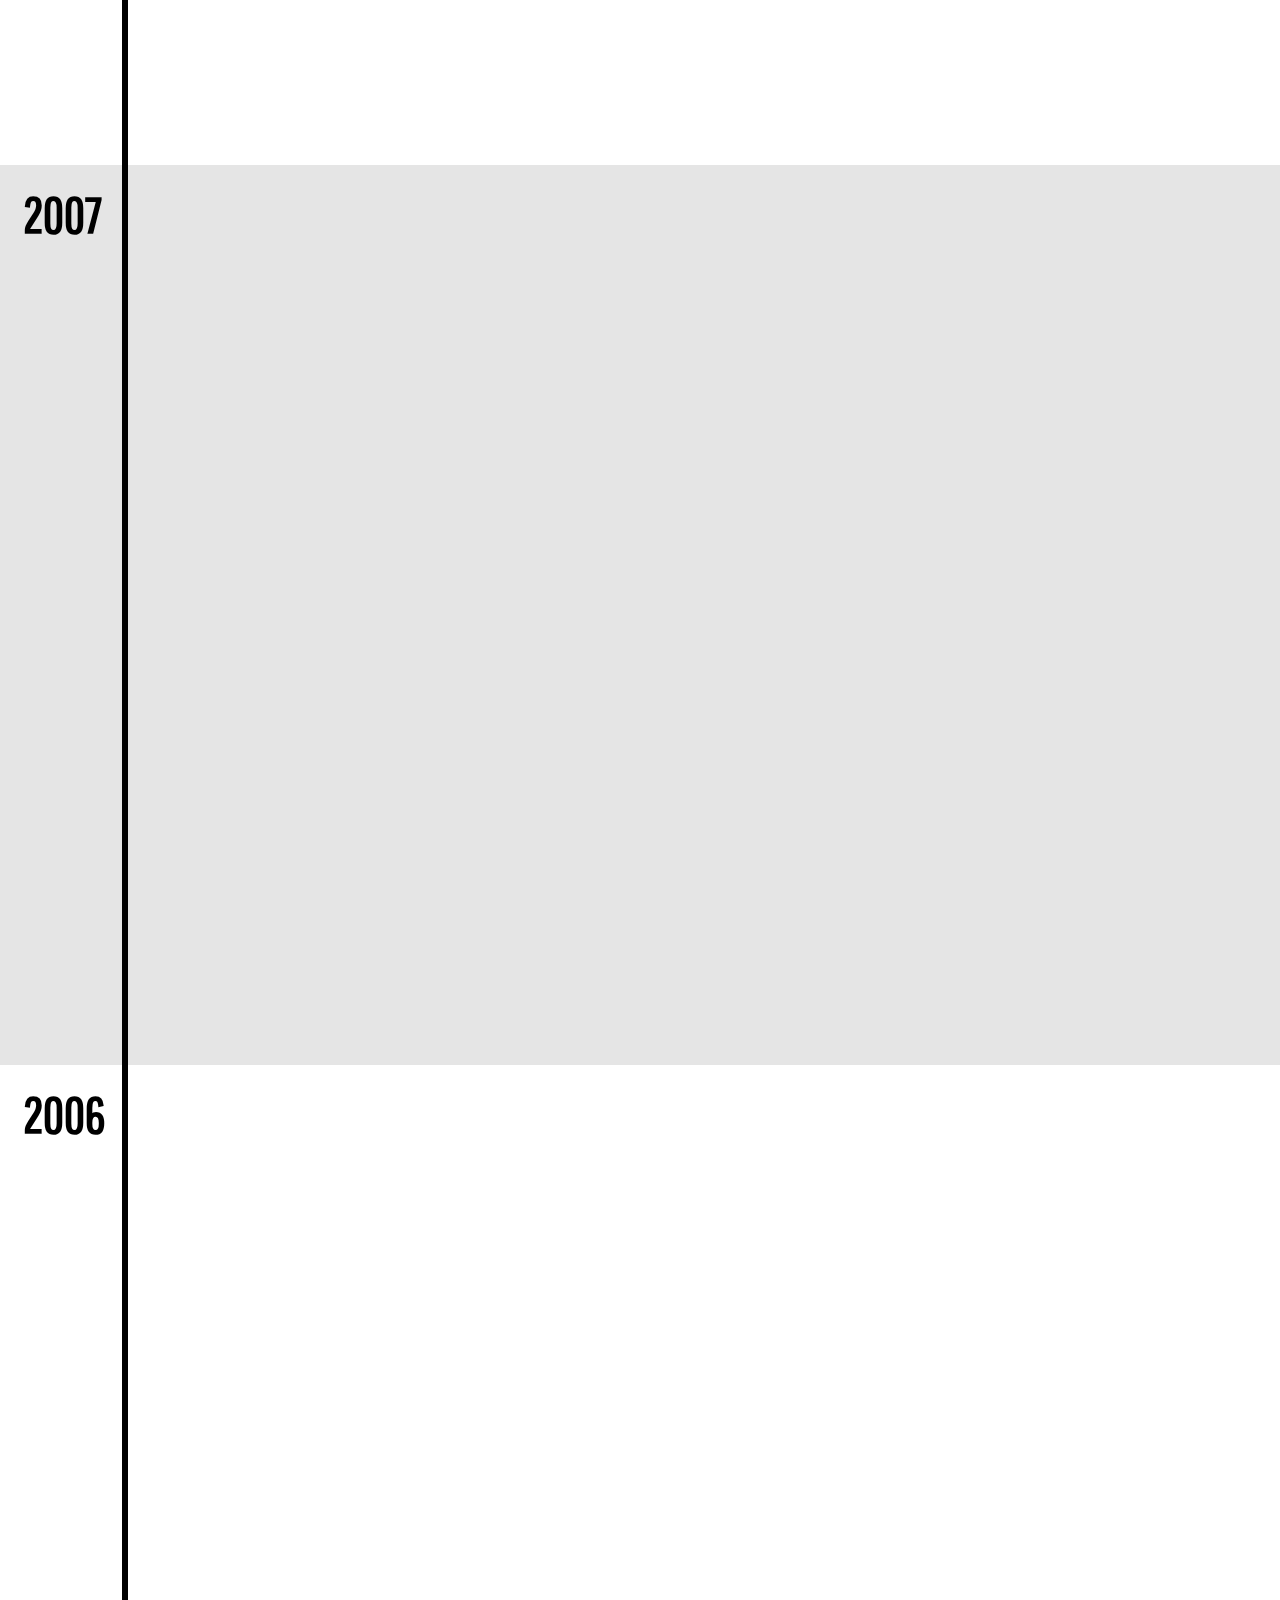
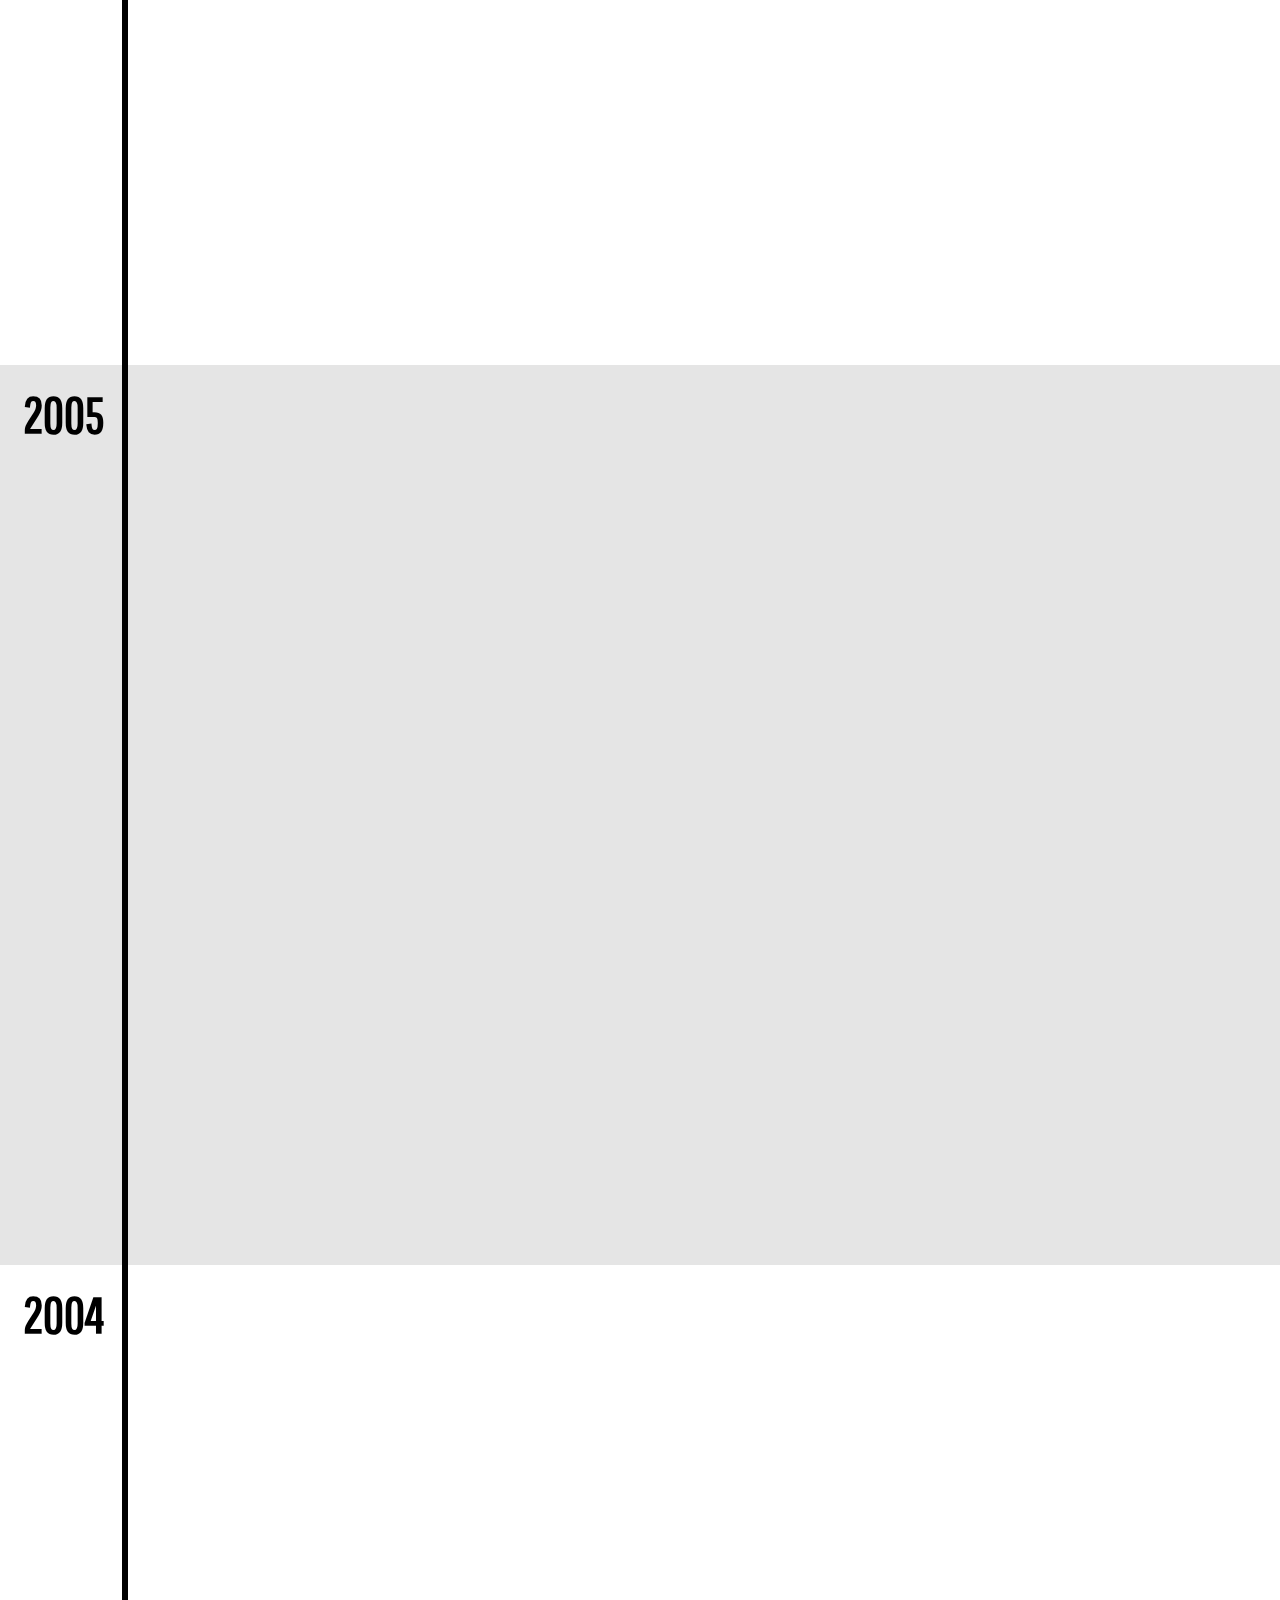
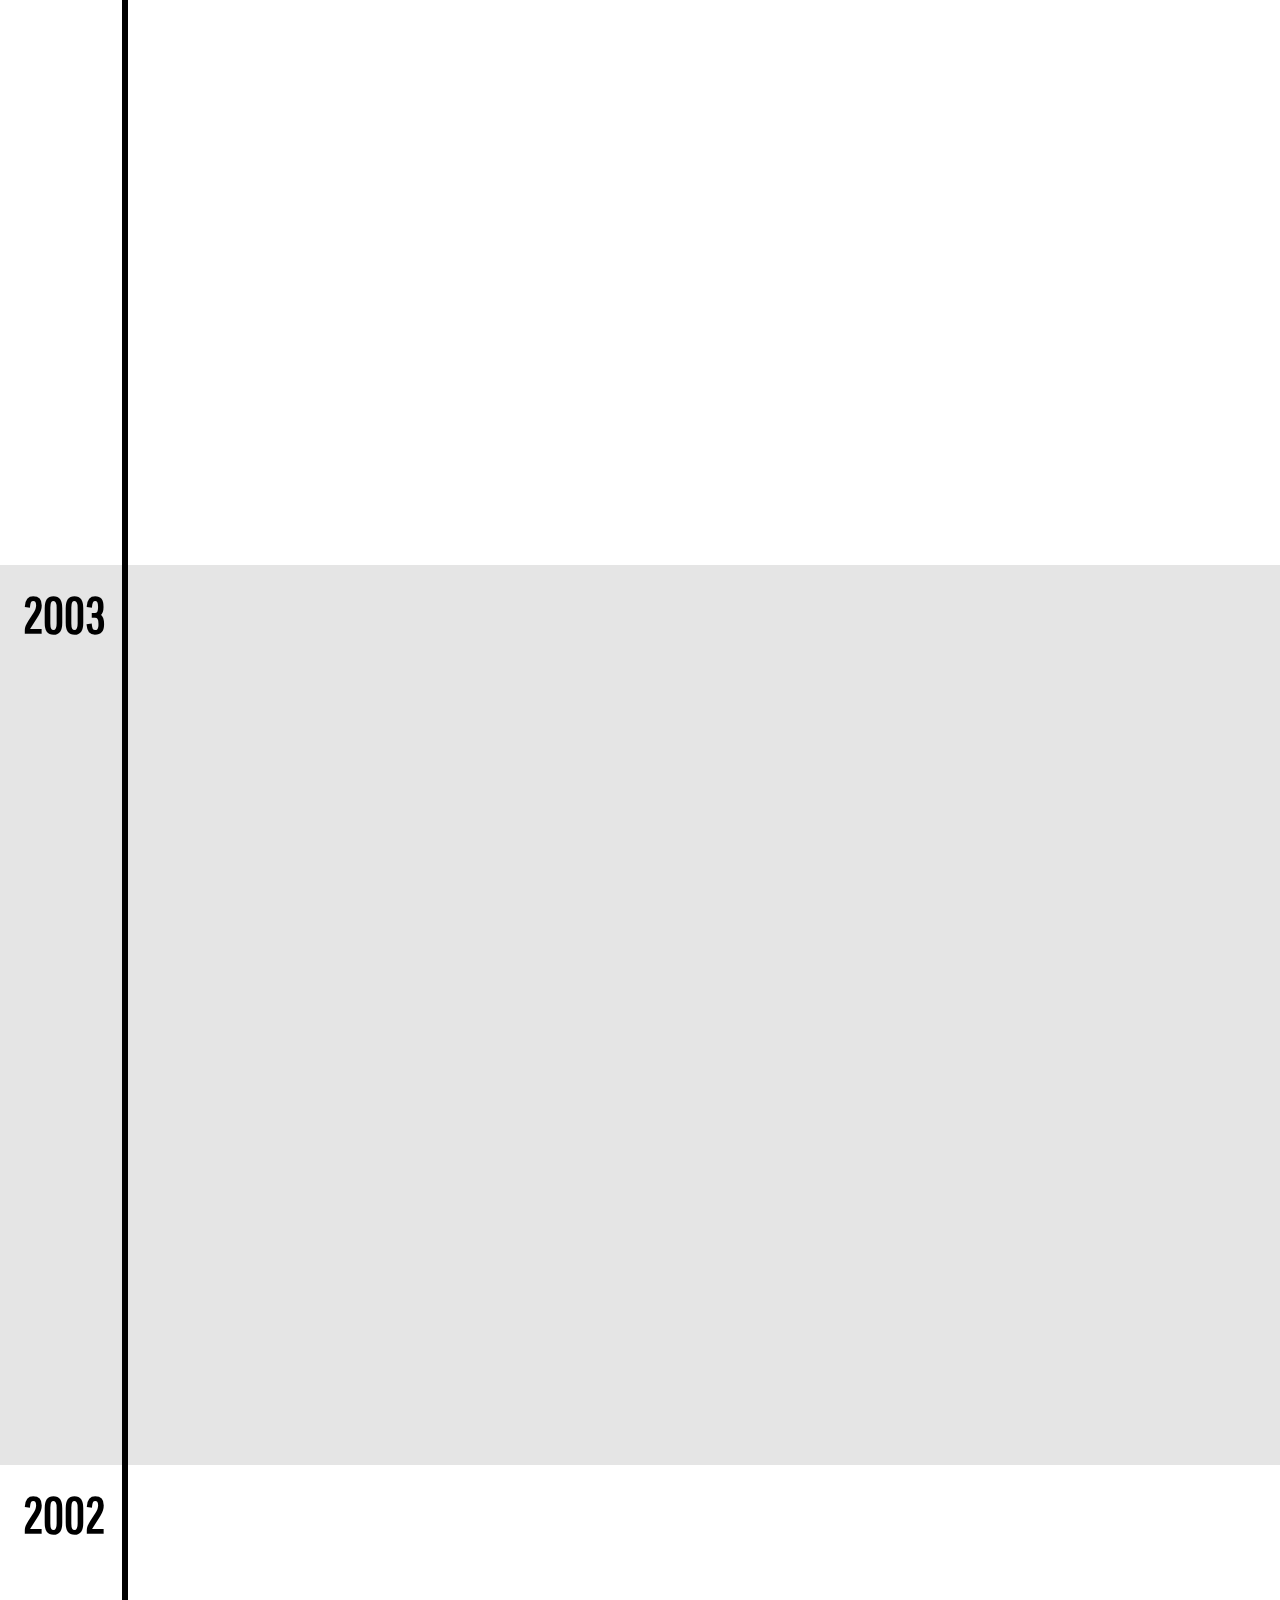
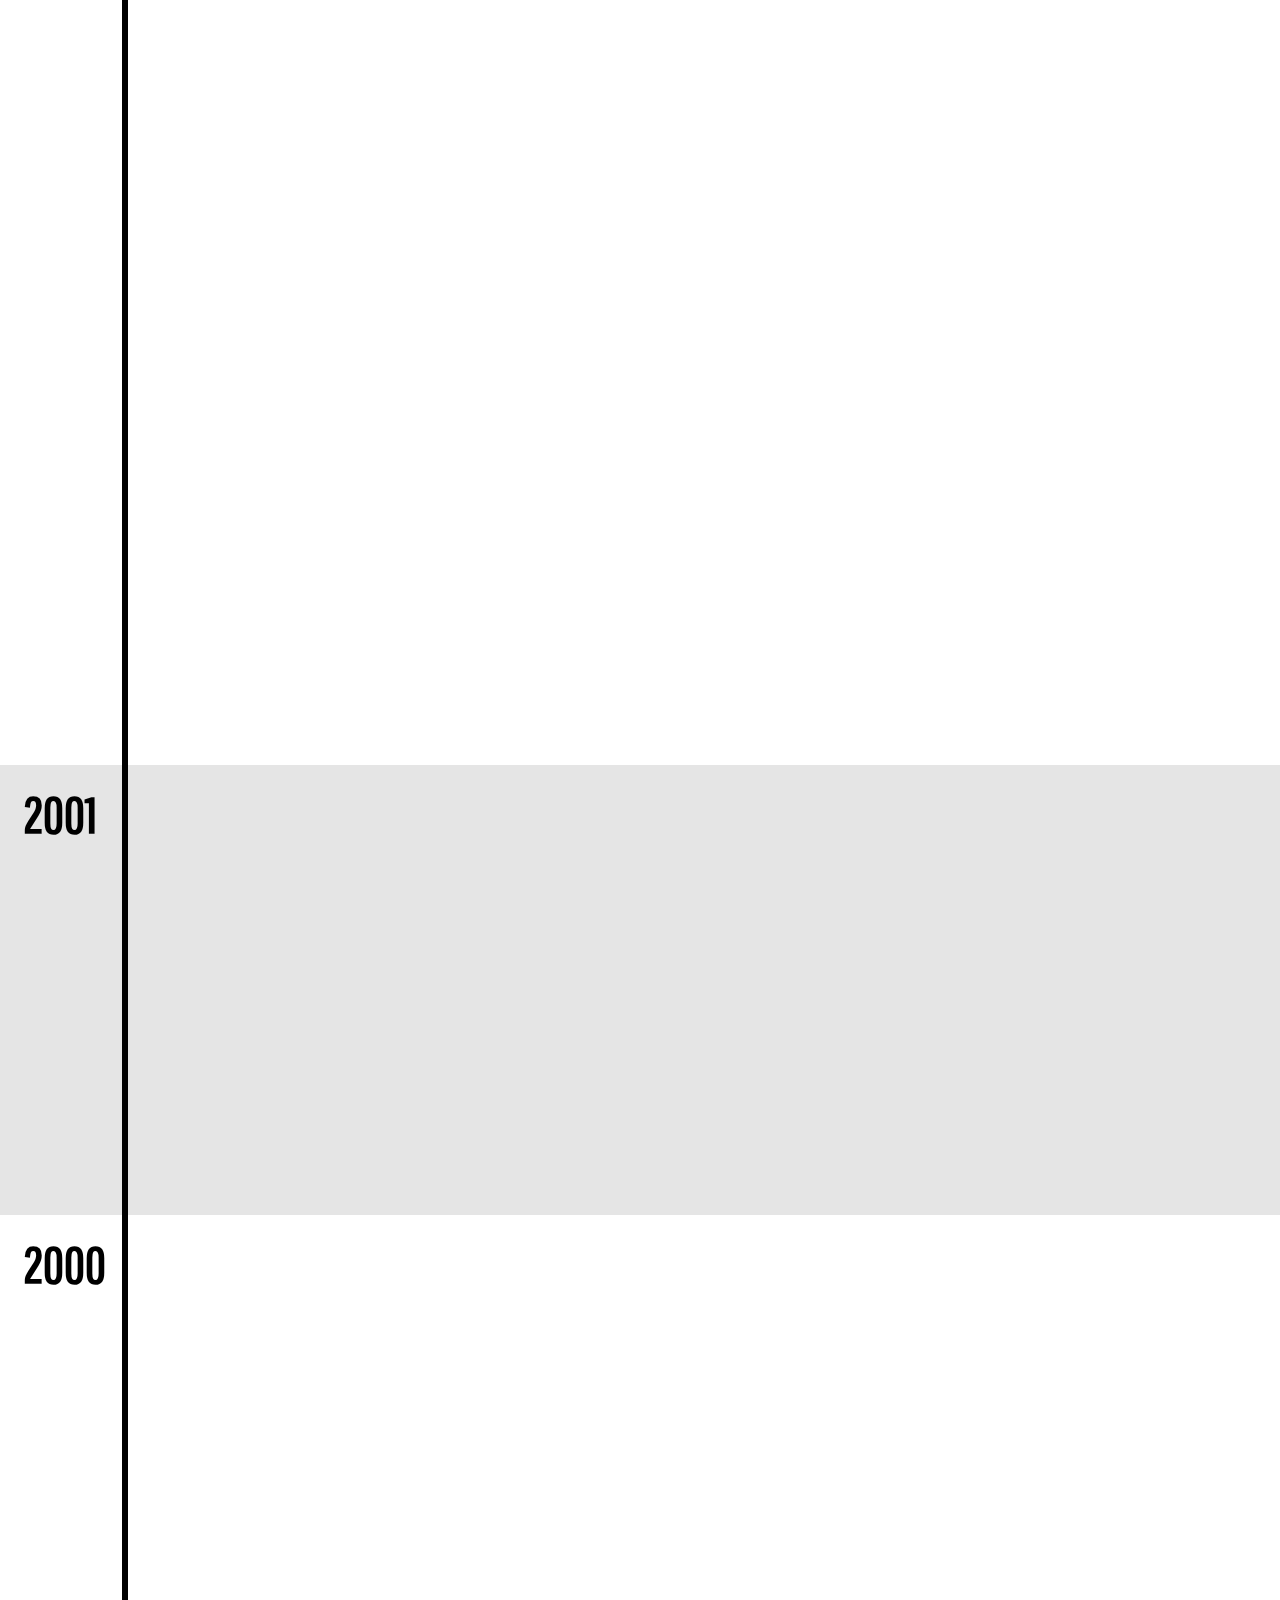
==== commit e458a8ce: "Tldr" ====
--- a/index.html
+++ b/index.html
@@ -38,11 +38,12 @@
   <header>
     <h1>Gábor Hoffer</h1>
     <h2>product design lead @ <a href="http://prezi.com/" target="_blank">Prezi.com</a>
-      <br />designer — manager — father — teacher - <strike>singer</strike></h2>
+      <br />designer — manager — father — teacher — <strike>singer</strike></h2>
     <h3><a href="https://www.linkedin.com/in/hoffergabor" target="_blank">LinkedIn</a> —
         <a href="https://medium.com/@hoffergabor" target="_blank">Medium</a> —
         <a href="https://twitter.com/@hoffergabor" target="_blank">Twitter</a> —
         <a href="mailto:hoffergabor@gmail.com" target="_blank">Email</a></h3>
+    <p>TLDR; I'm a designer/manager with 10+ years of experience. My passion is to enable people to solve problems.</p>
   </header>
 
   <timeline>
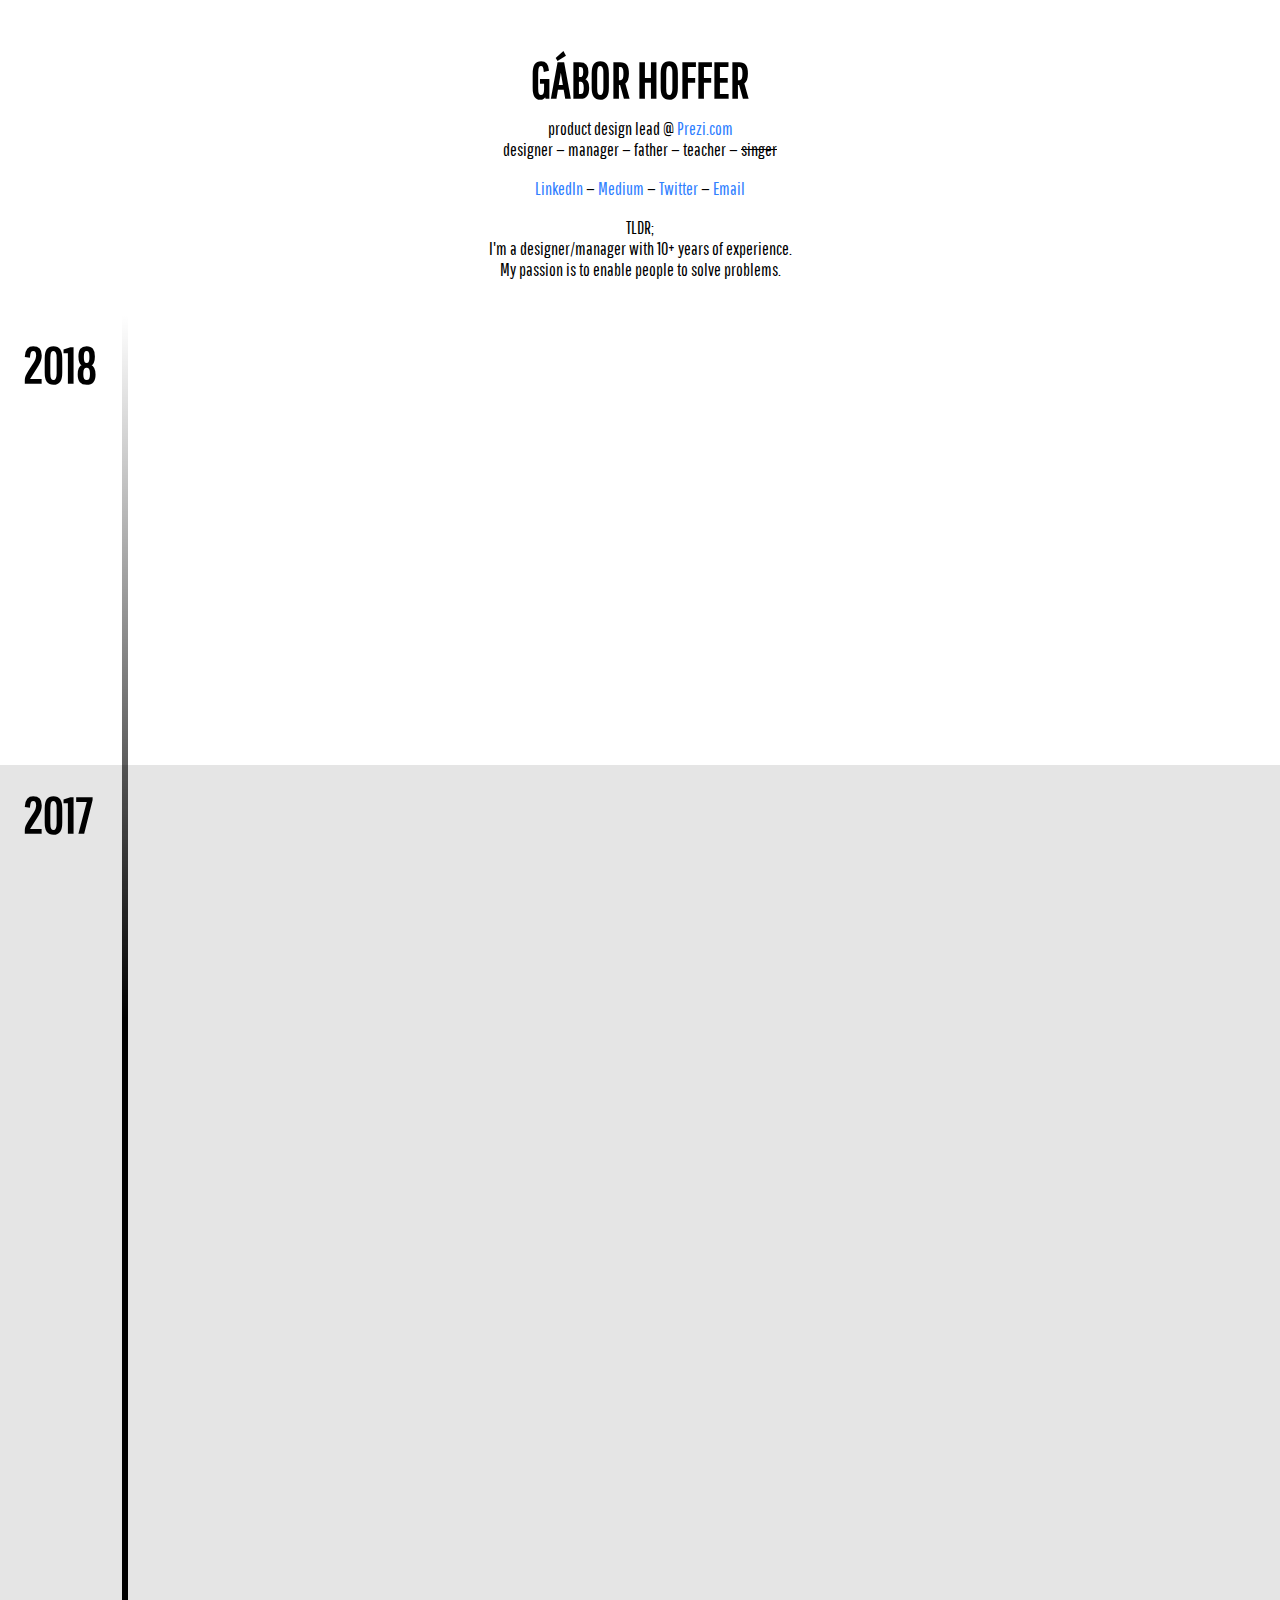
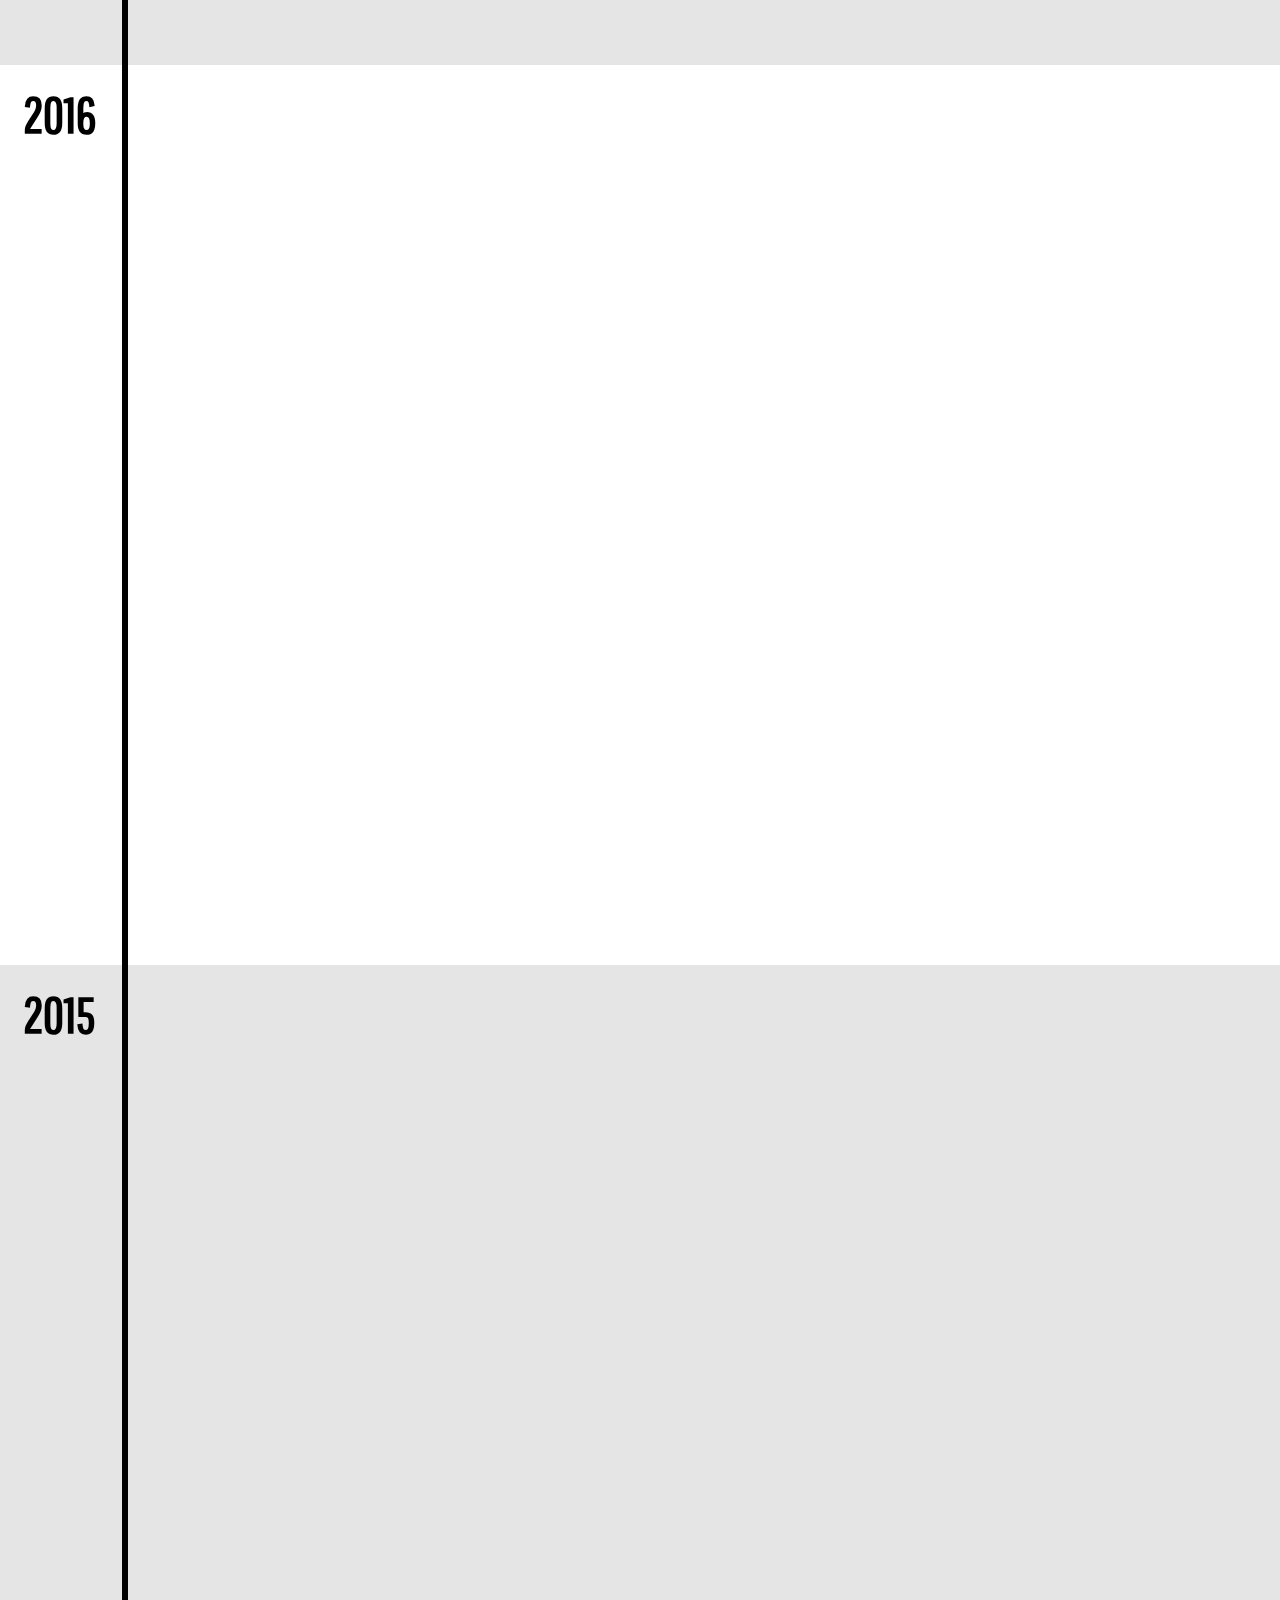
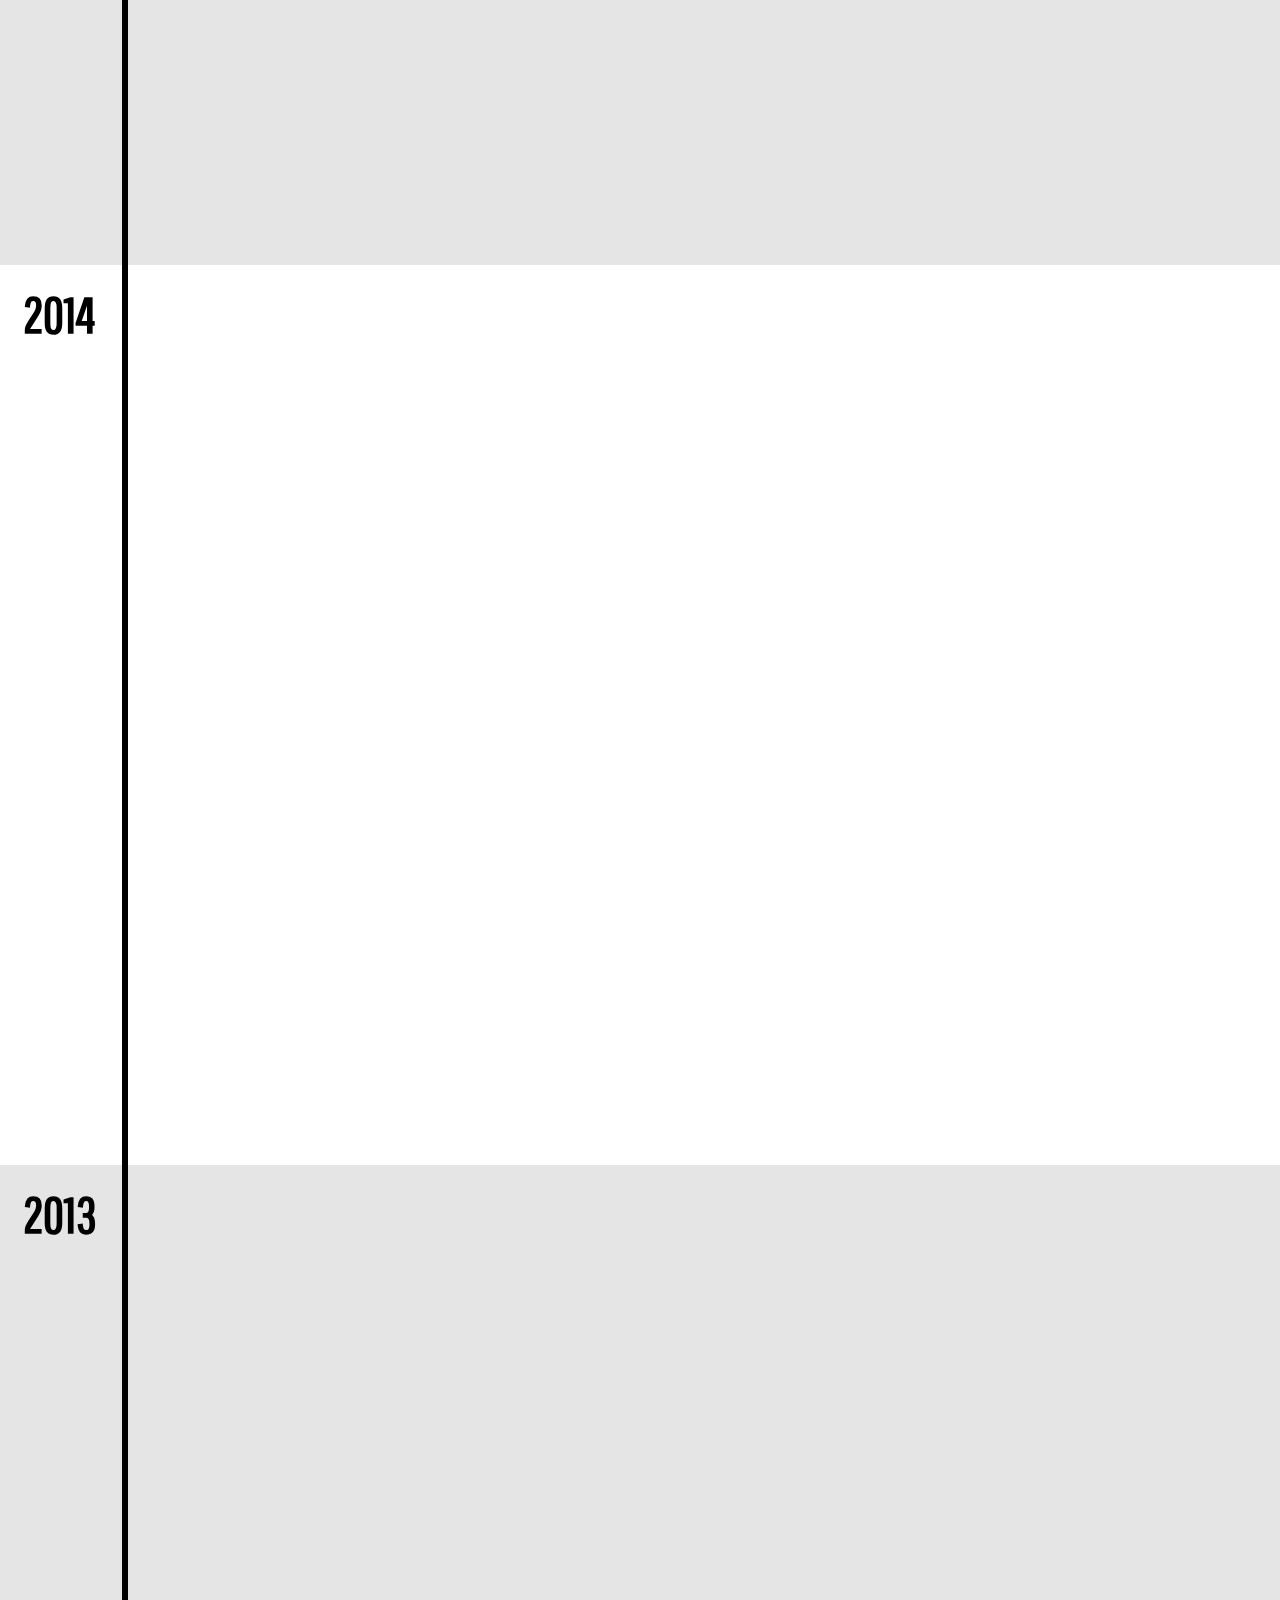
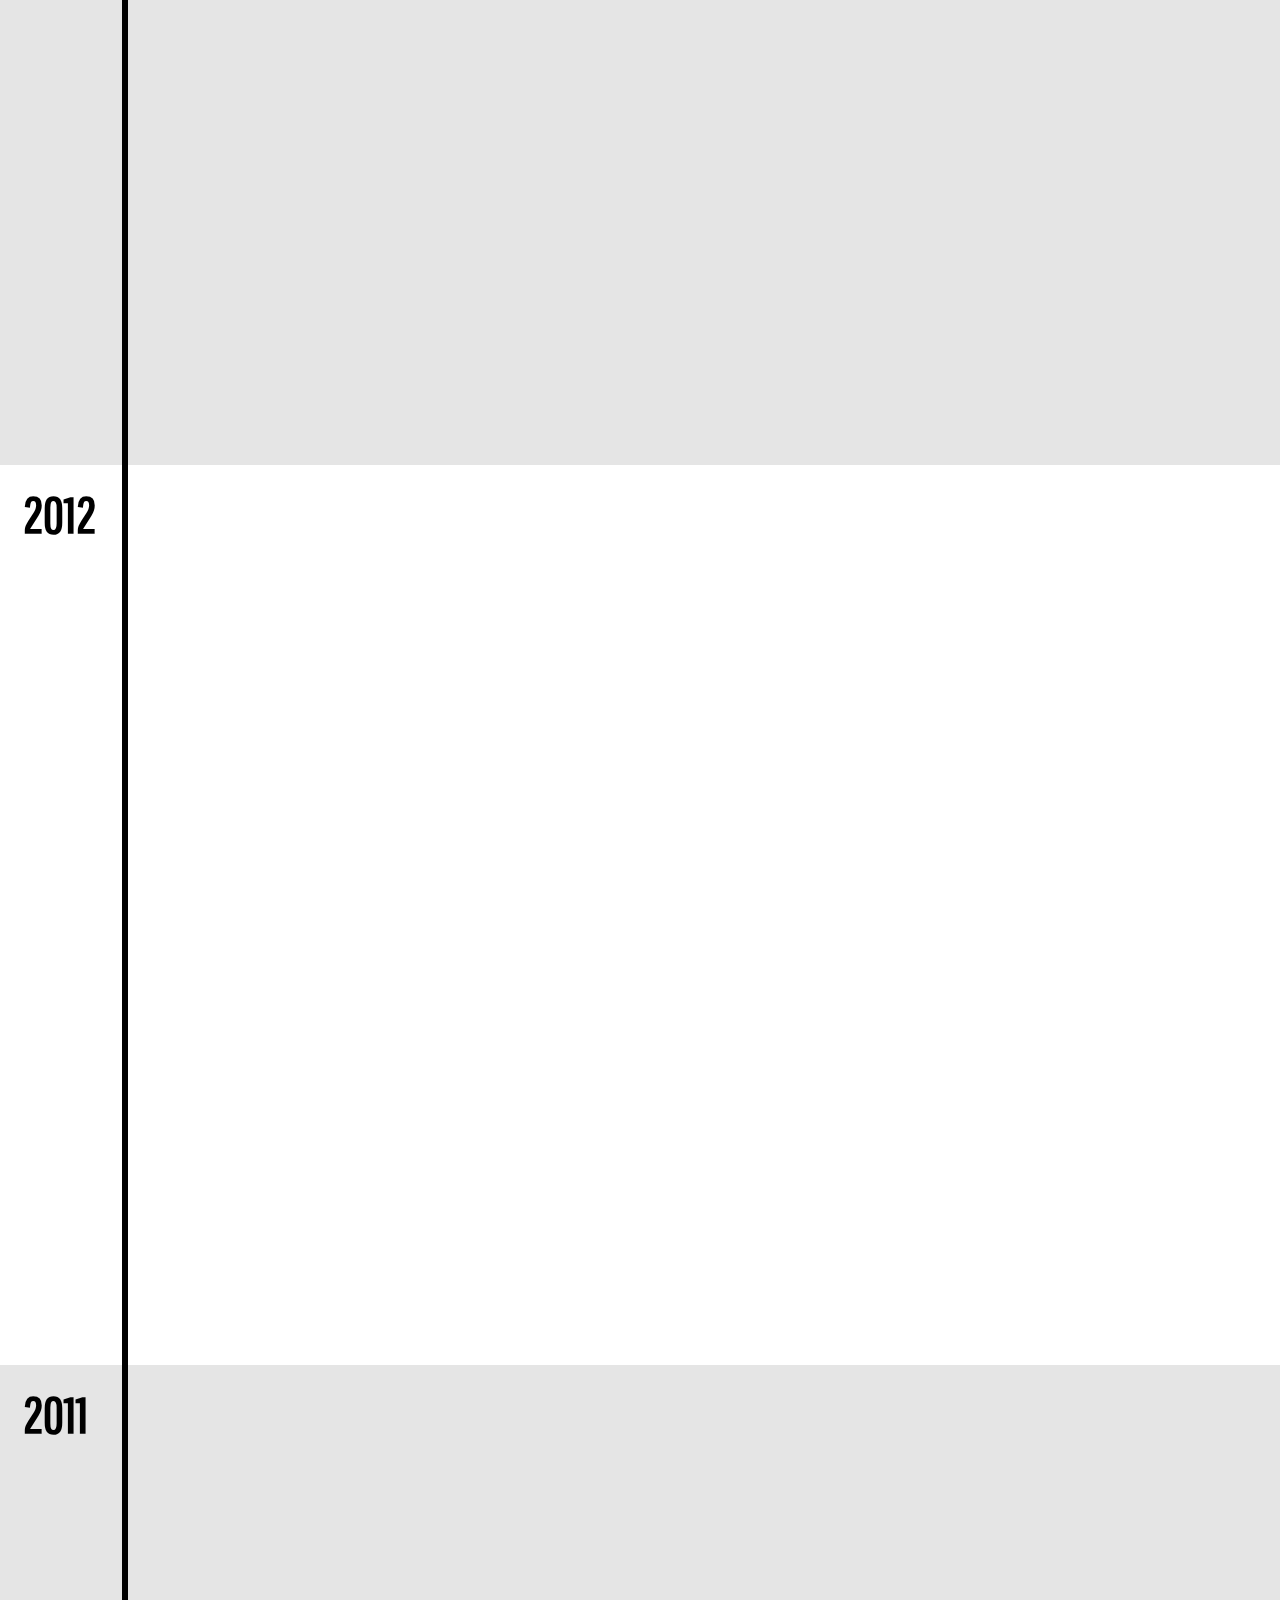
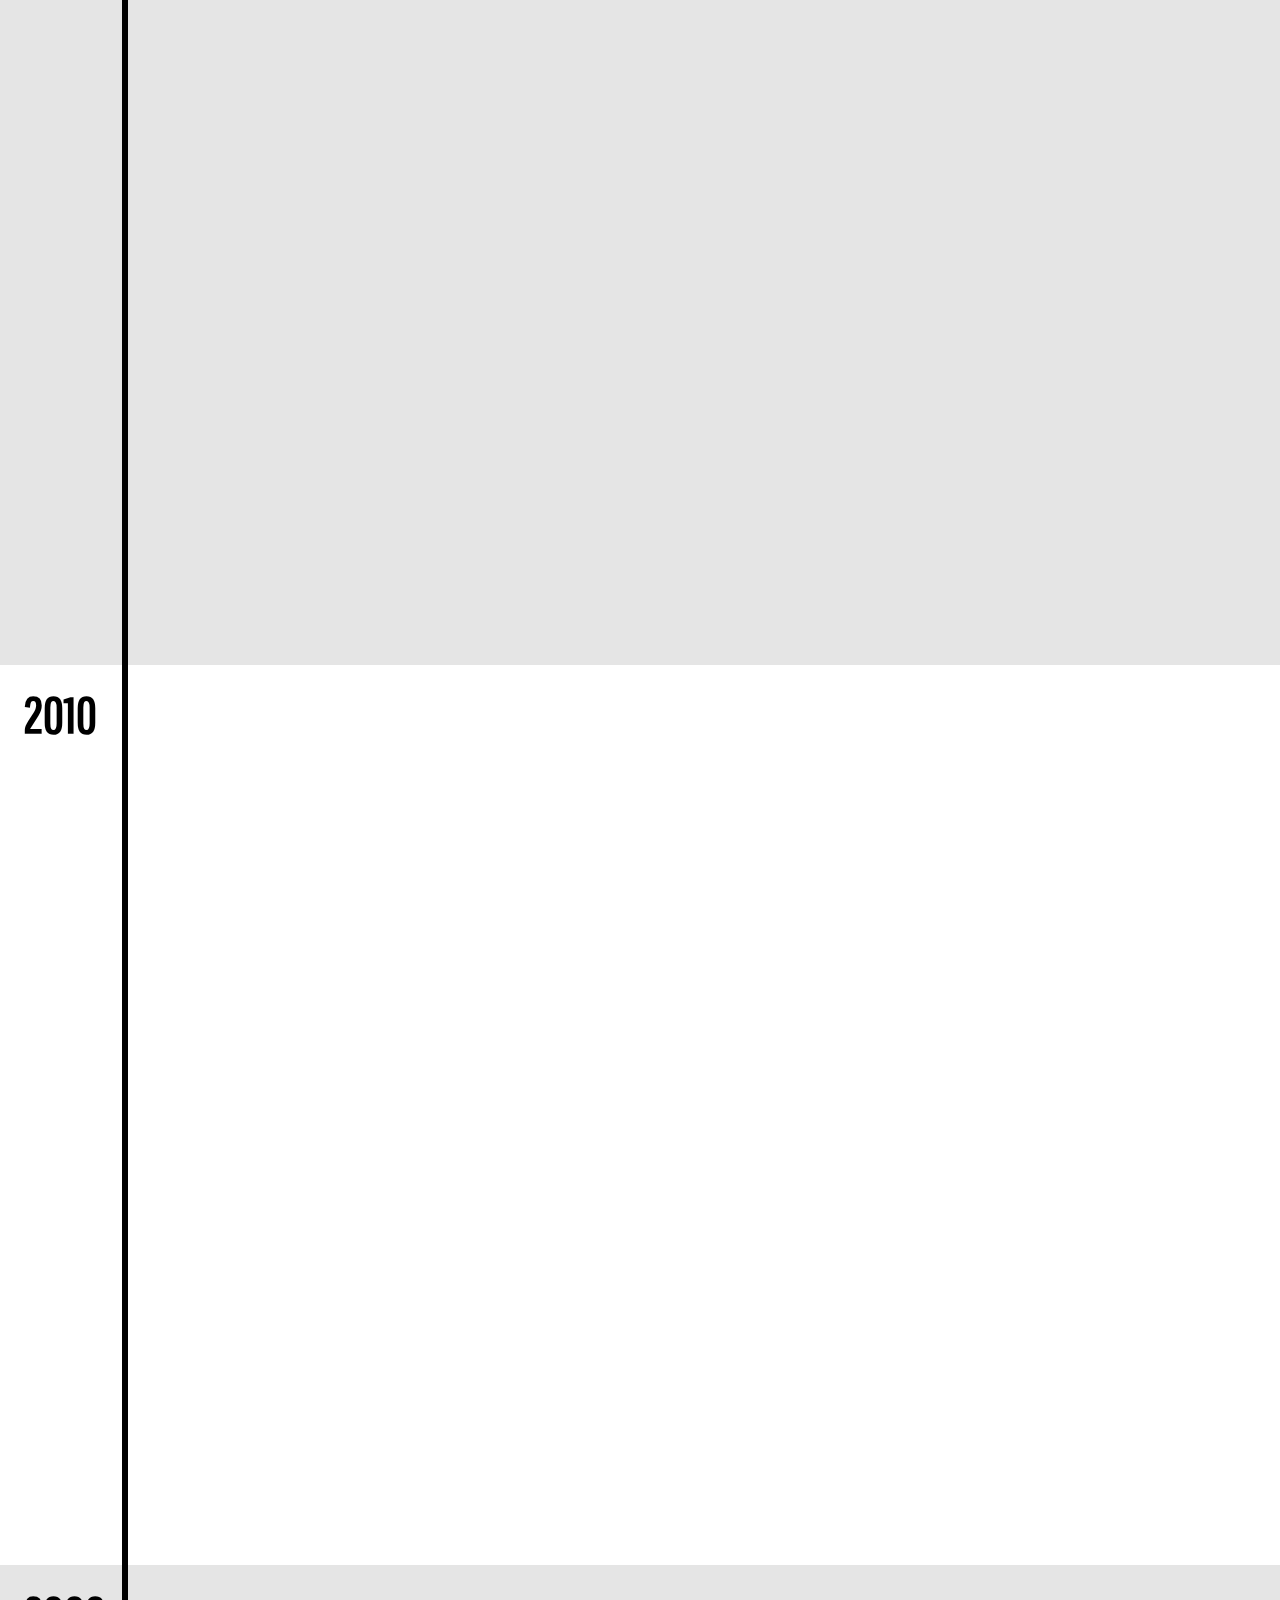
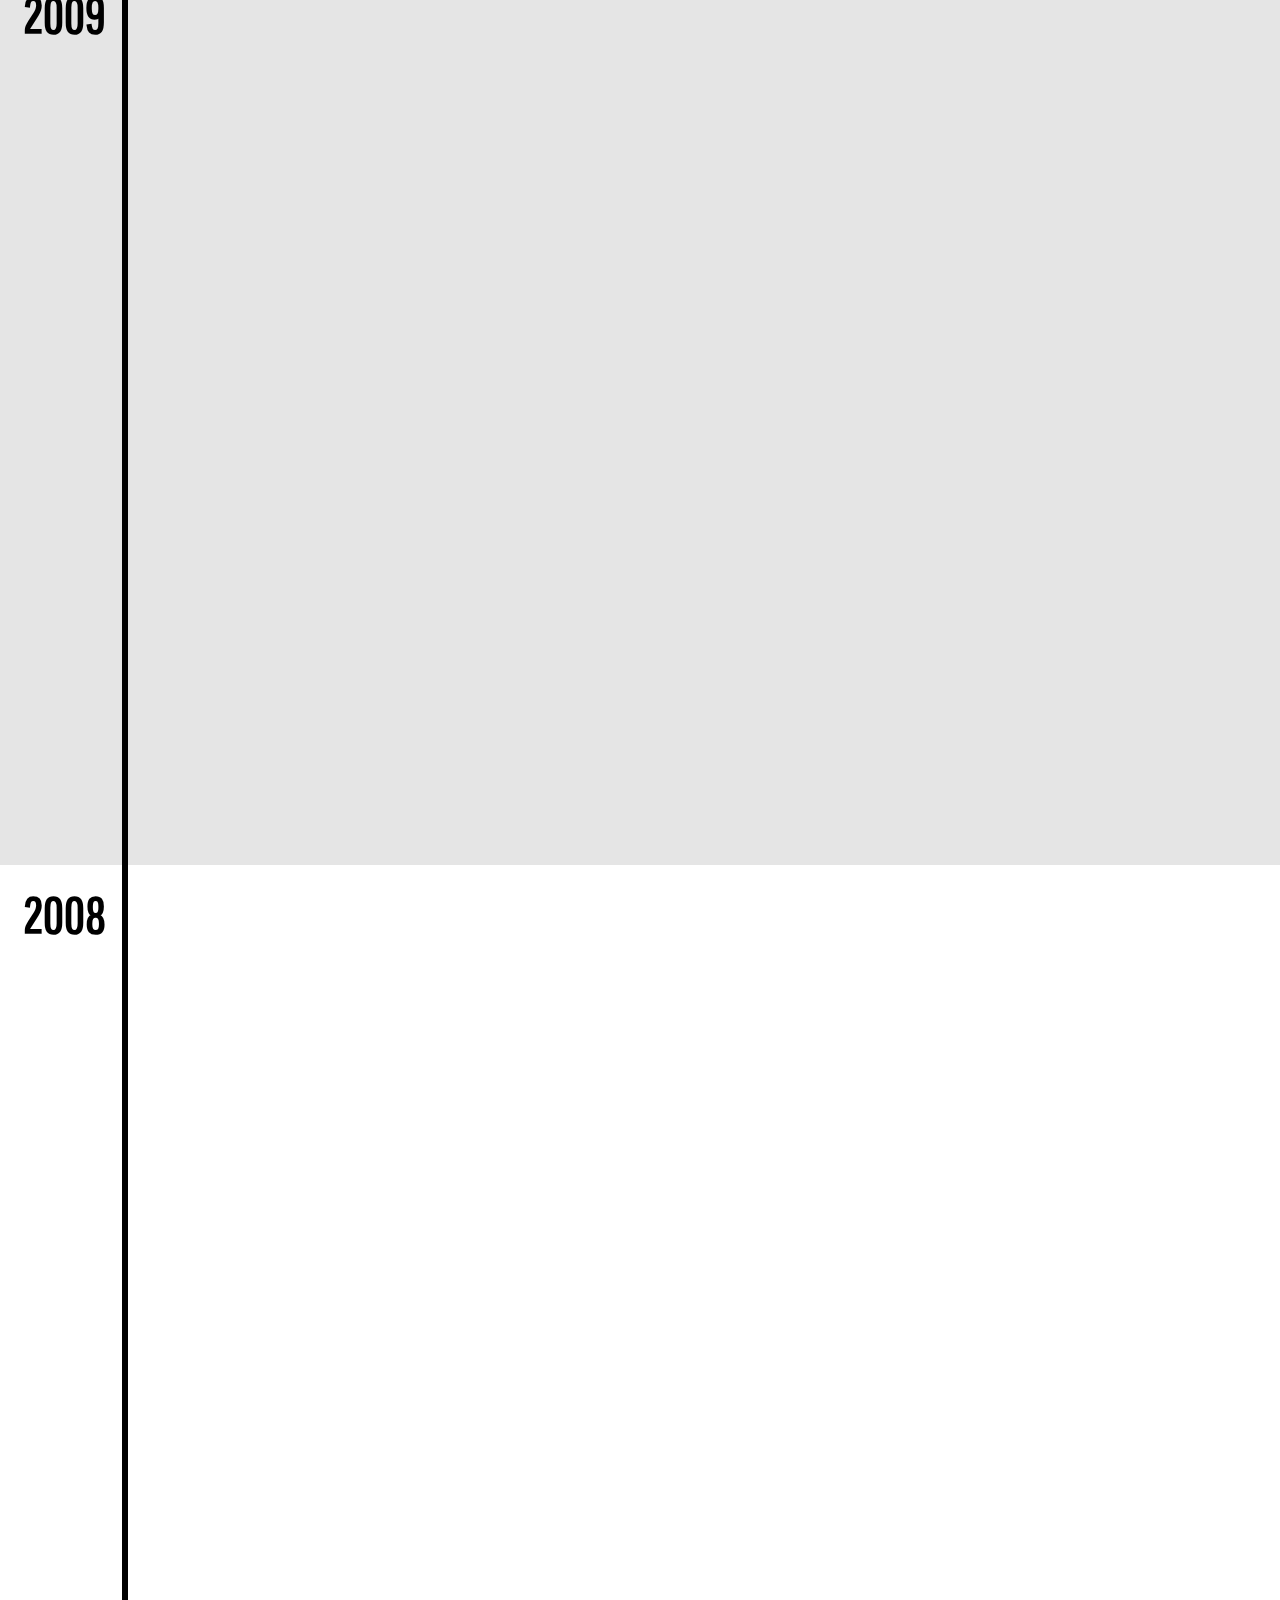
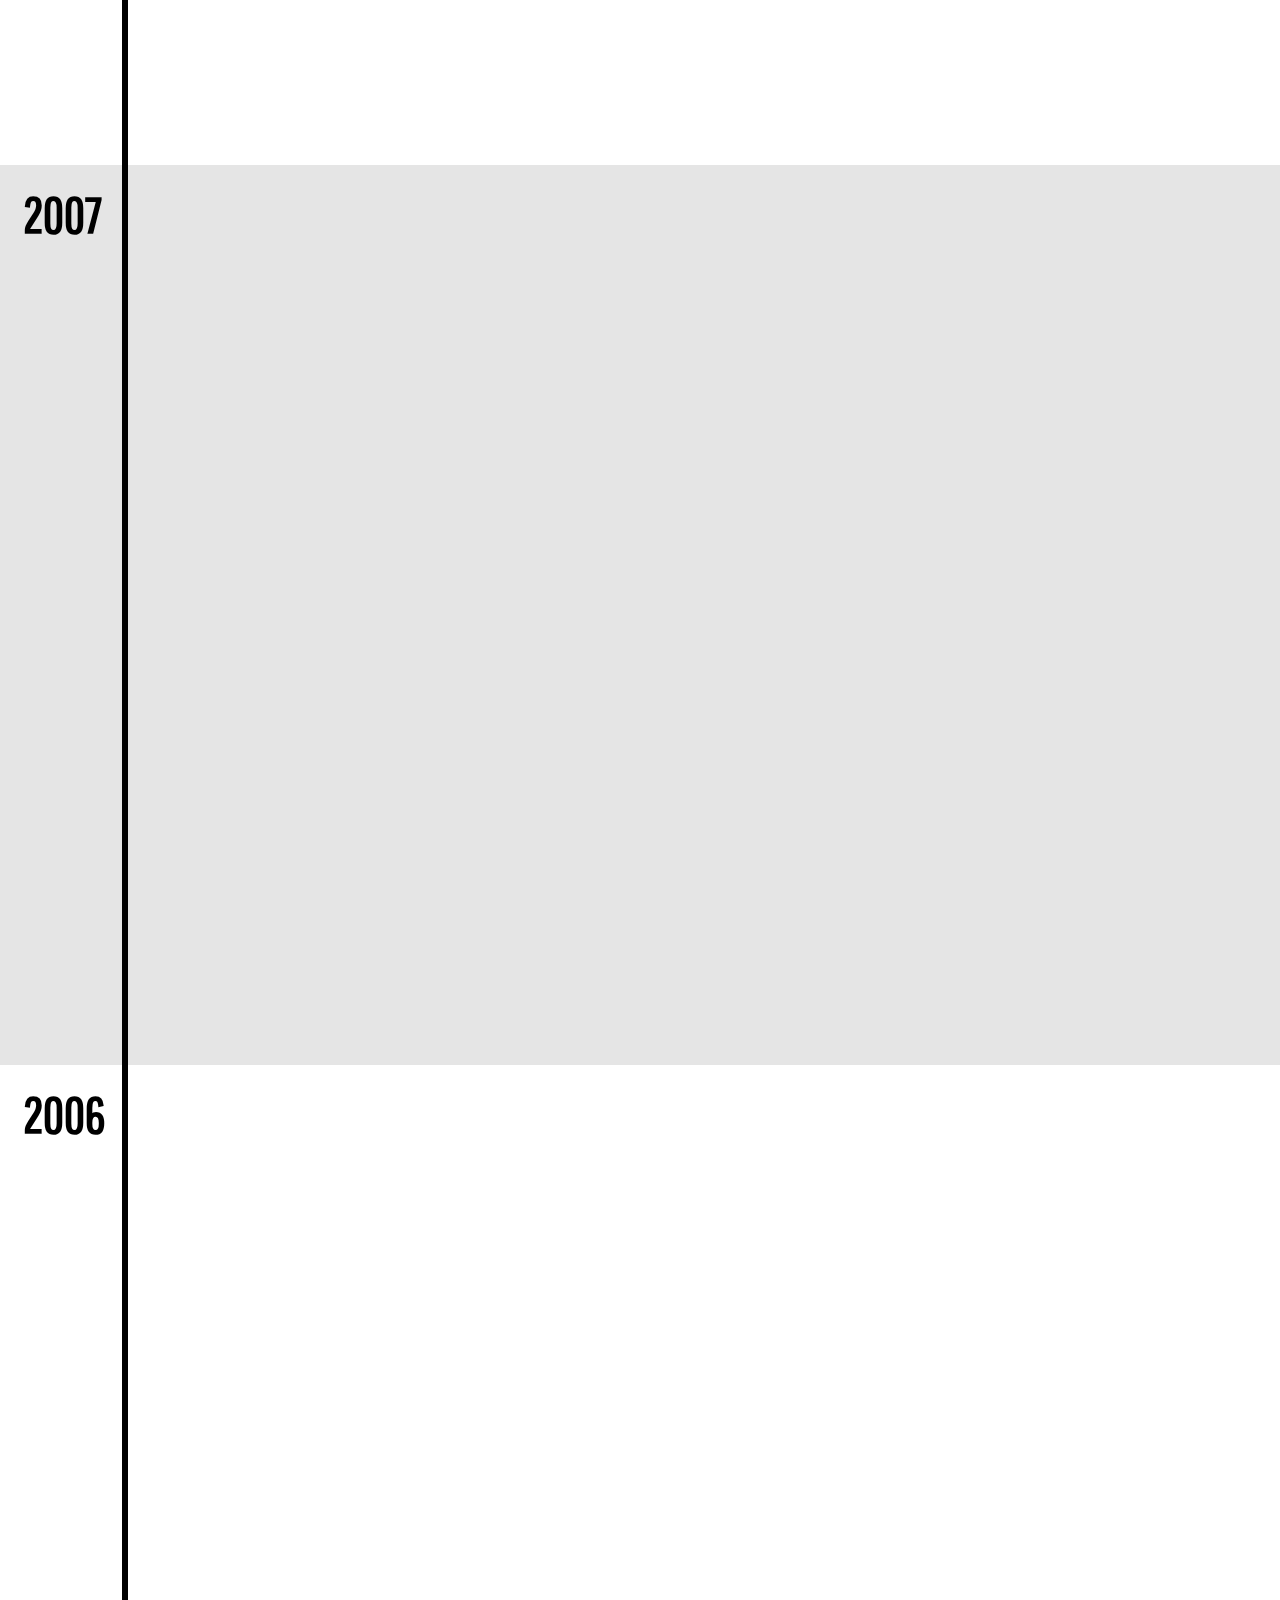
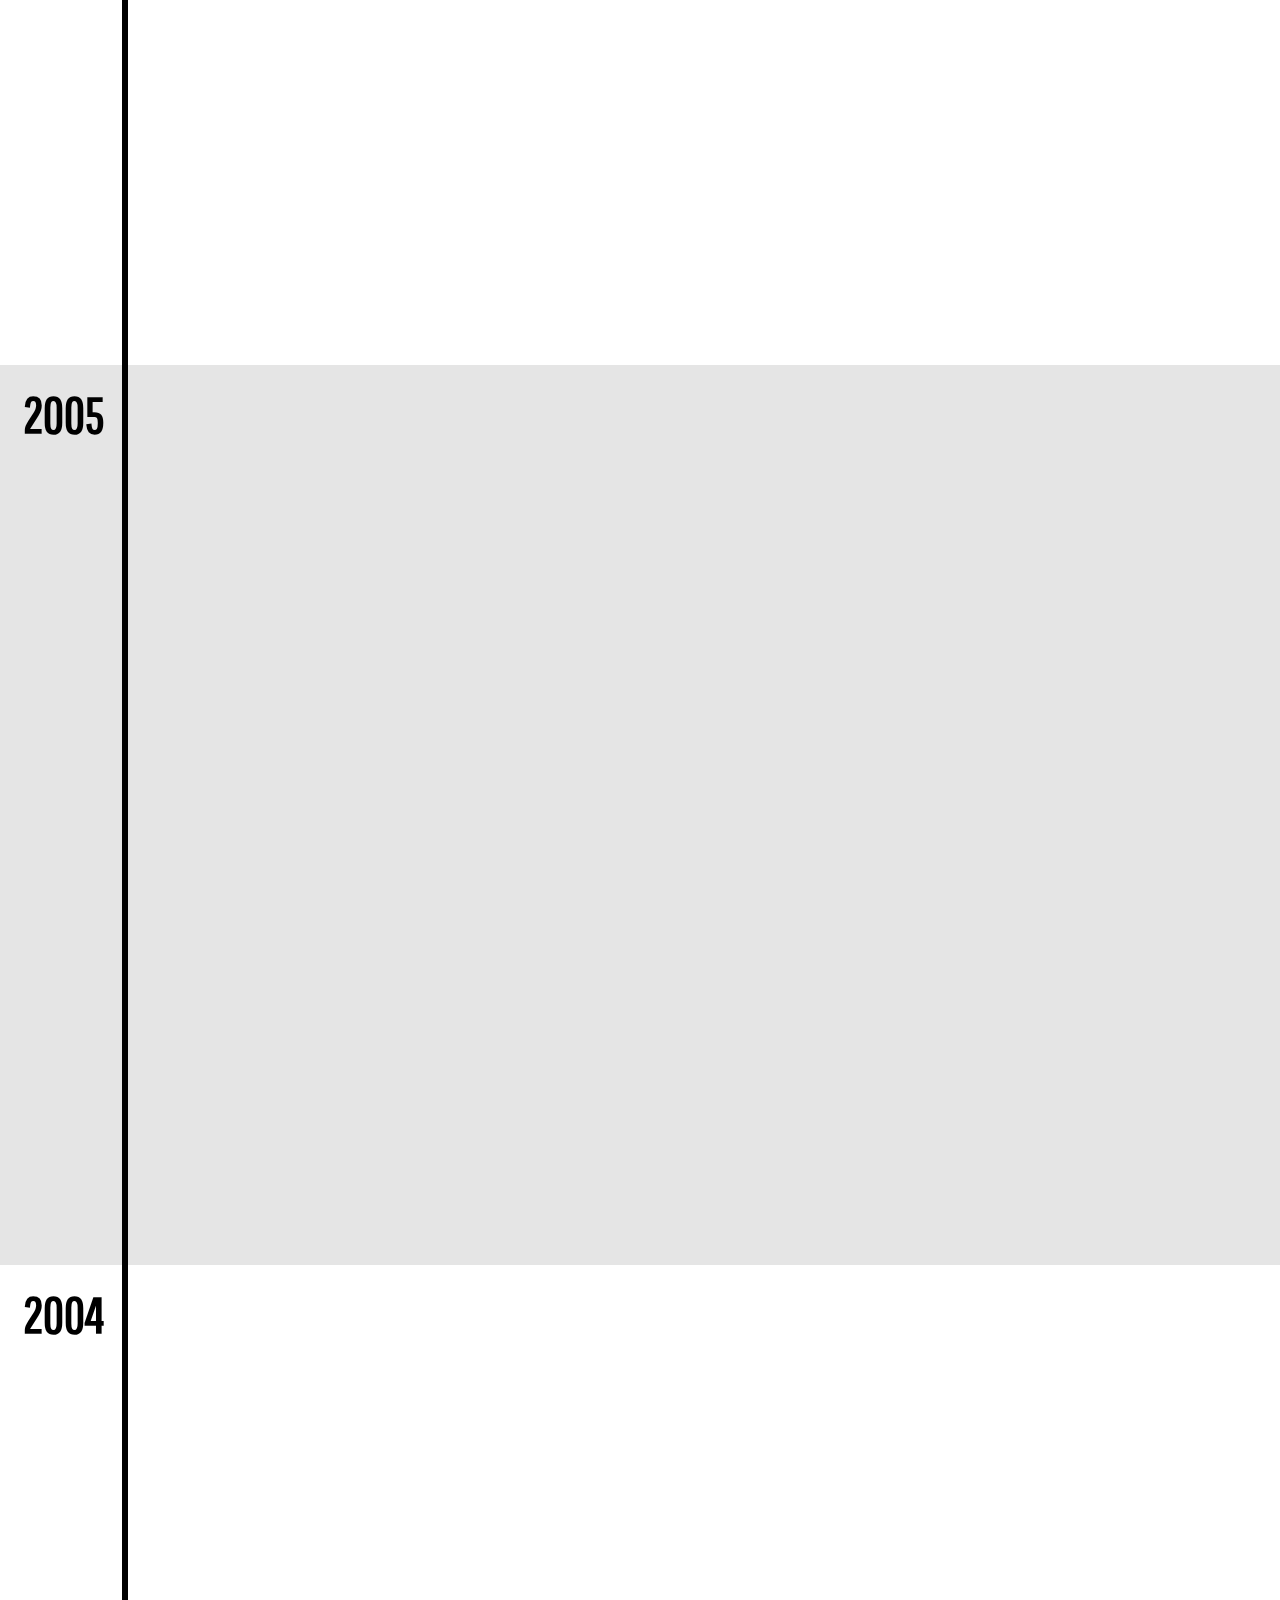
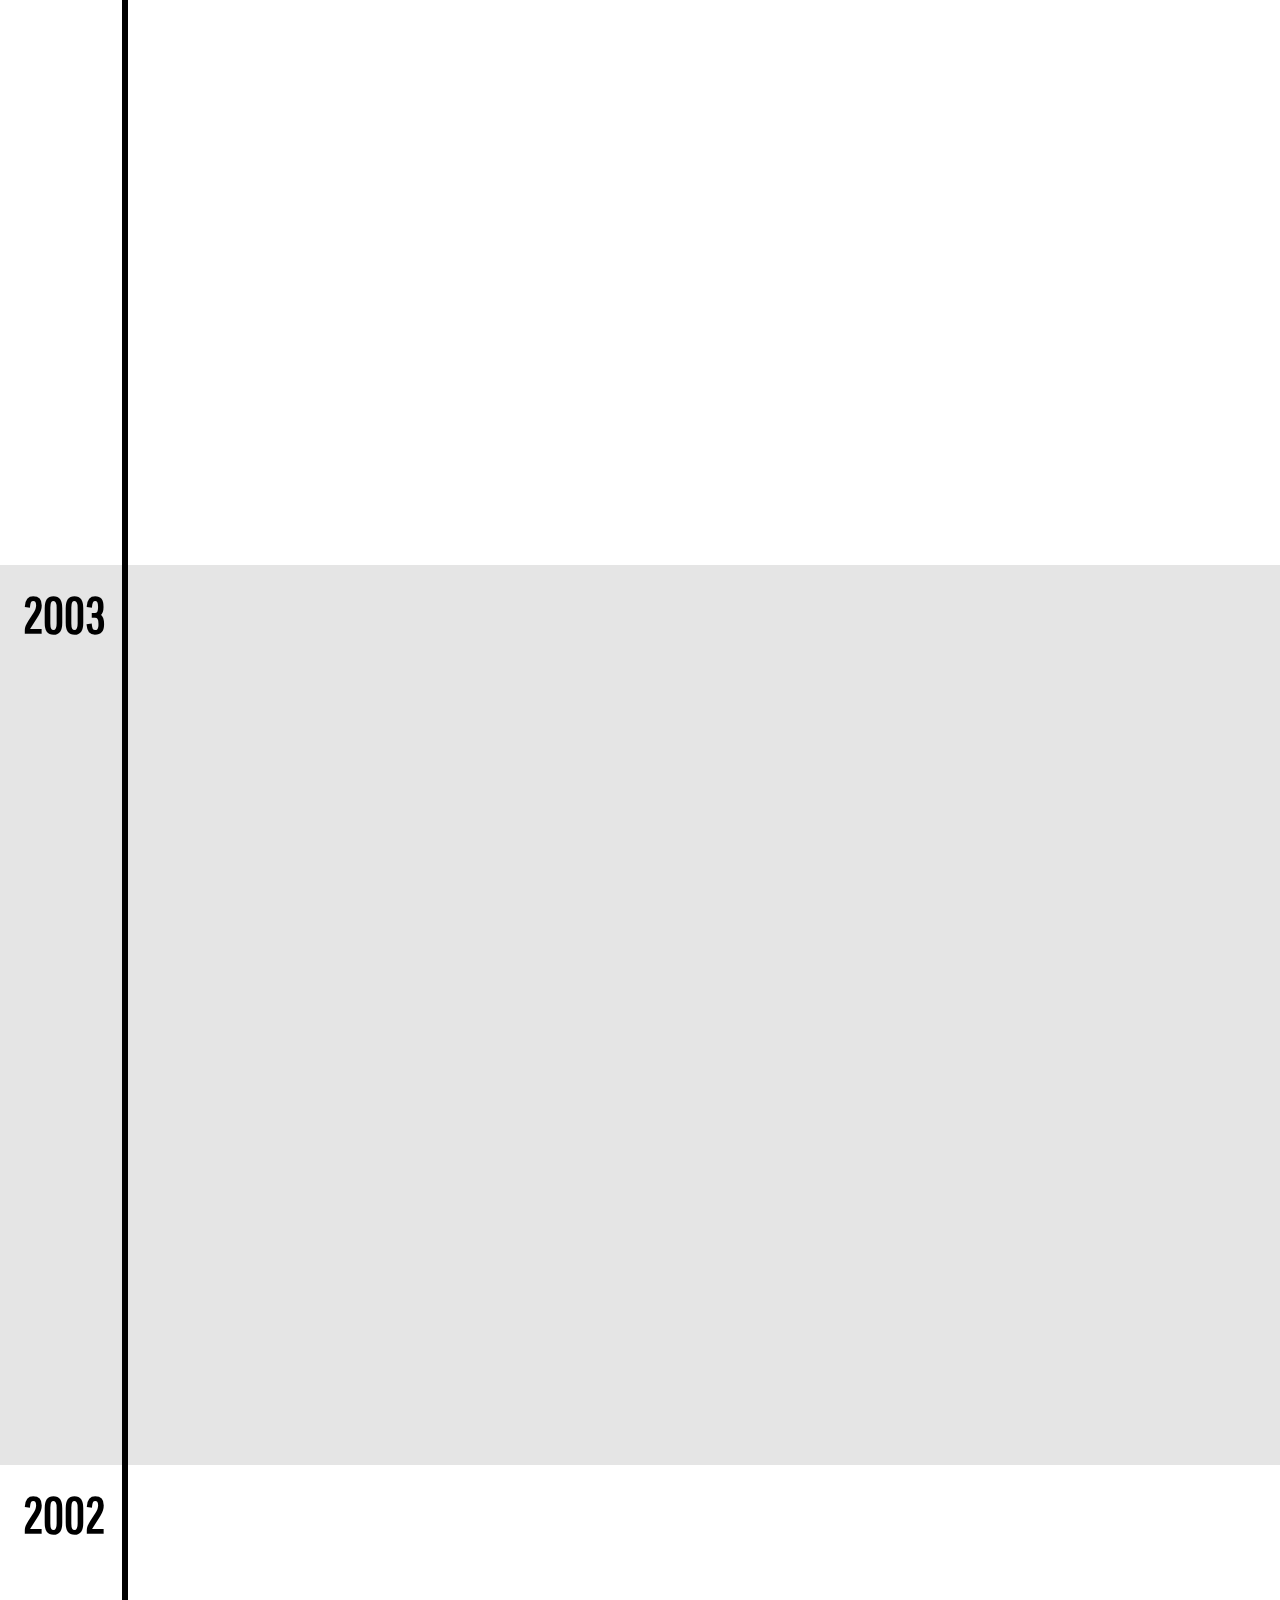
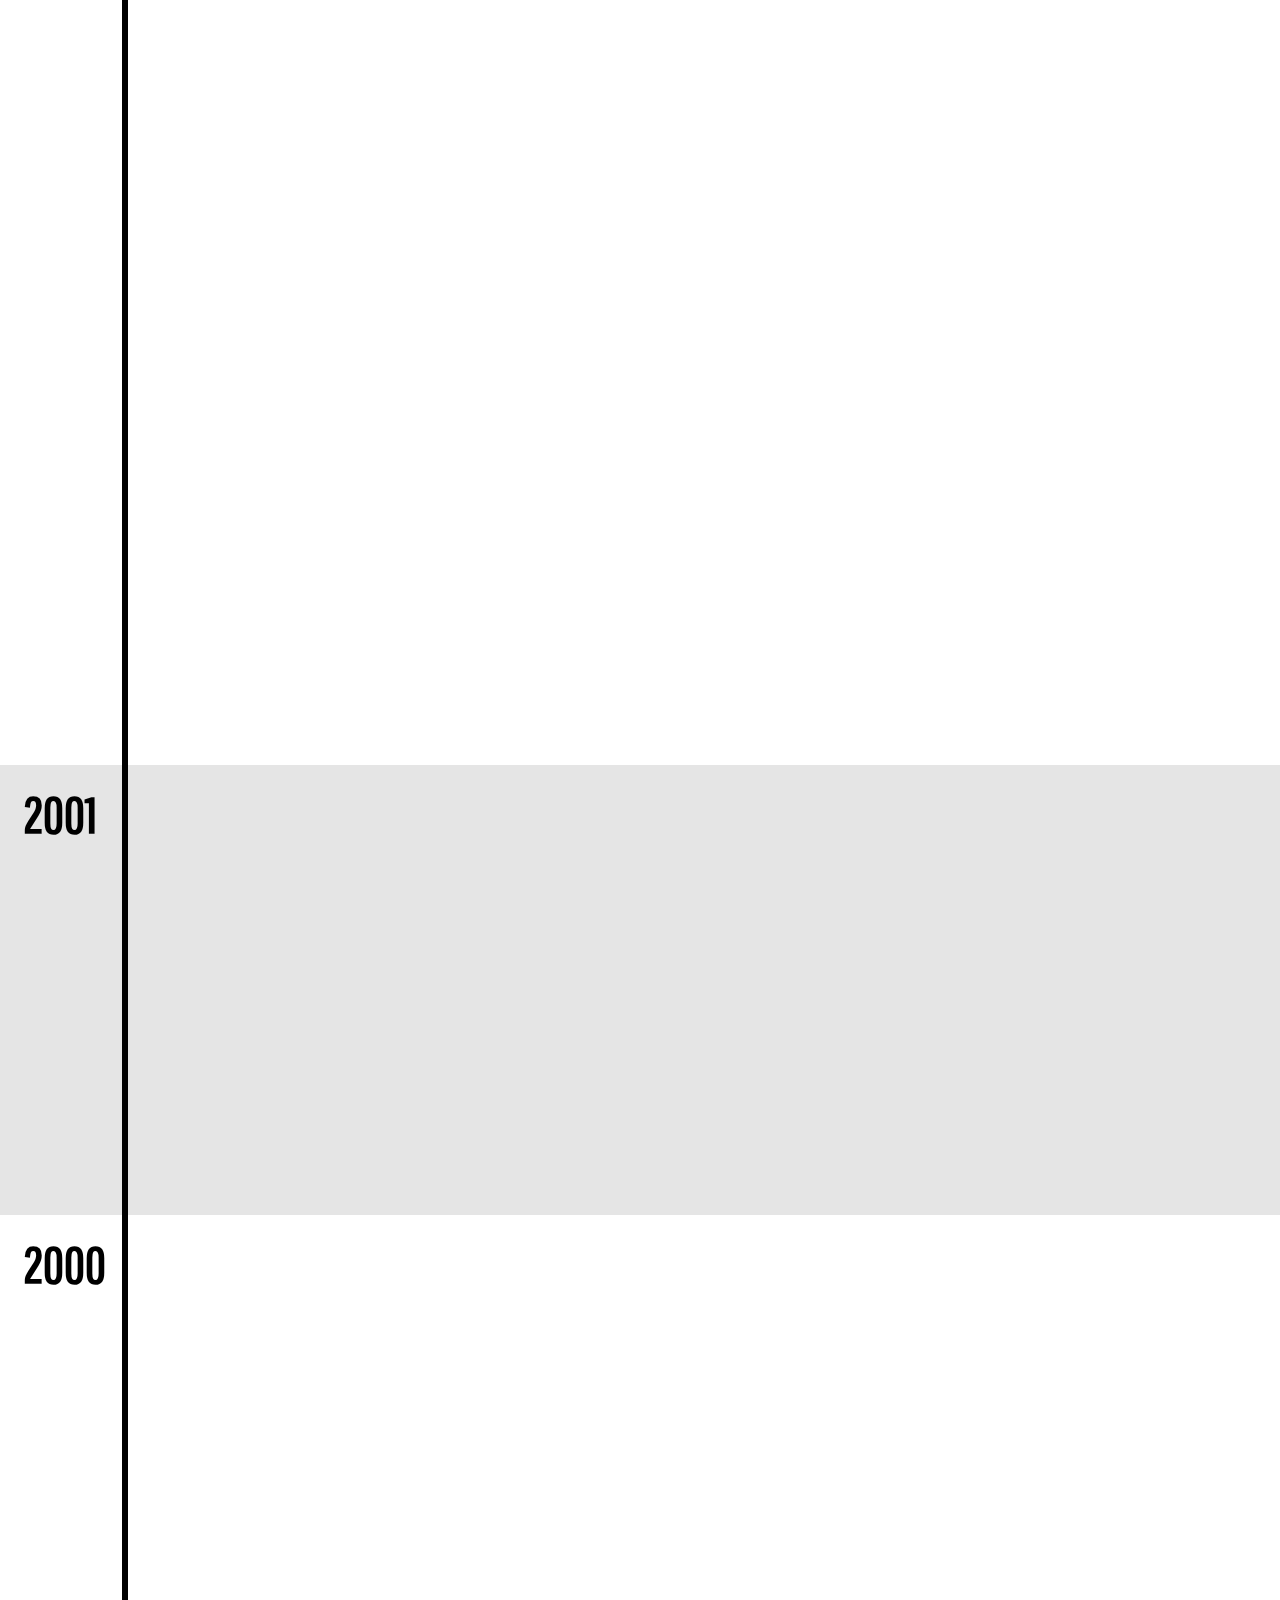
==== commit d738ddc5: "Formatting" ====
--- a/index.html
+++ b/index.html
@@ -43,7 +43,7 @@
         <a href="https://medium.com/@hoffergabor" target="_blank">Medium</a> —
         <a href="https://twitter.com/@hoffergabor" target="_blank">Twitter</a> —
         <a href="mailto:hoffergabor@gmail.com" target="_blank">Email</a></h3>
-    <p>TLDR; I'm a designer/manager with 10+ years of experience. My passion is to enable people to solve problems.</p>
+    <p>TLDR;<br />I'm a designer/manager with 10+ years of experience.<br />My passion is to enable people to solve problems.</p>
   </header>
 
   <timeline>
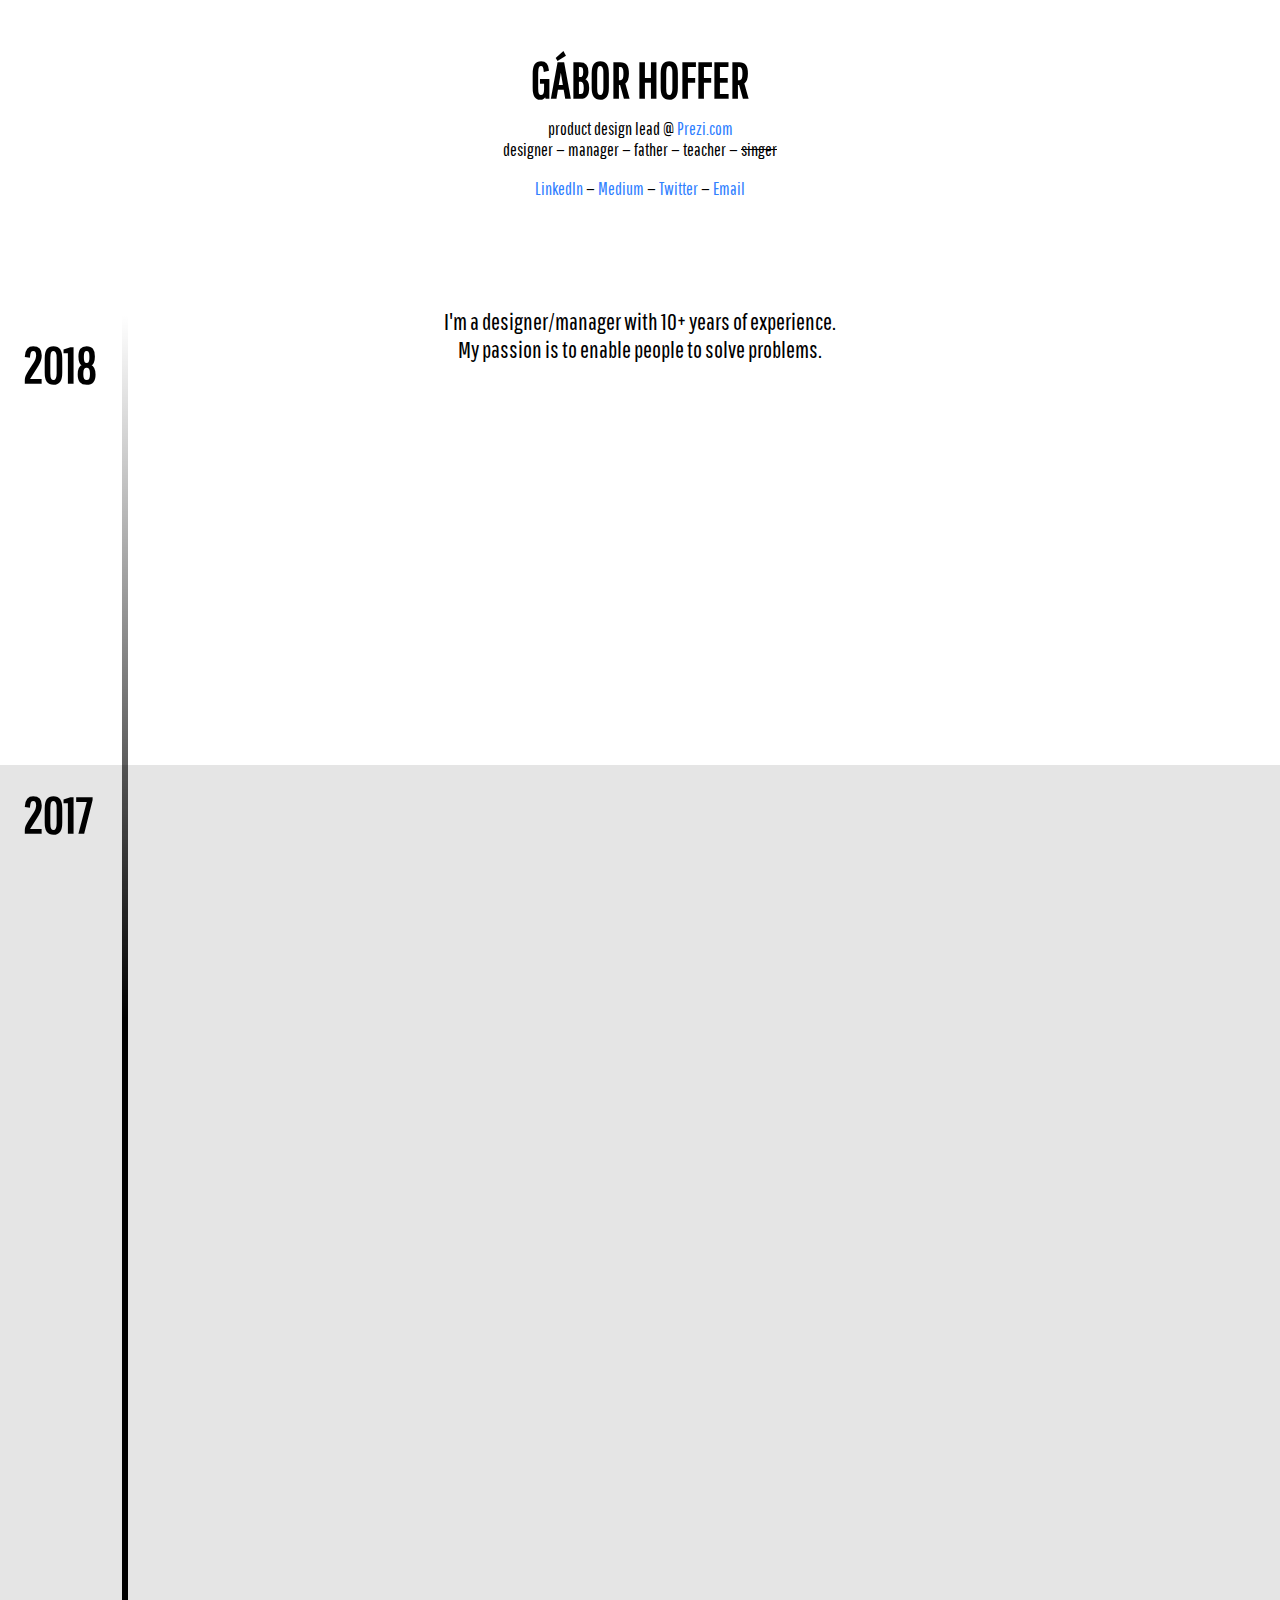
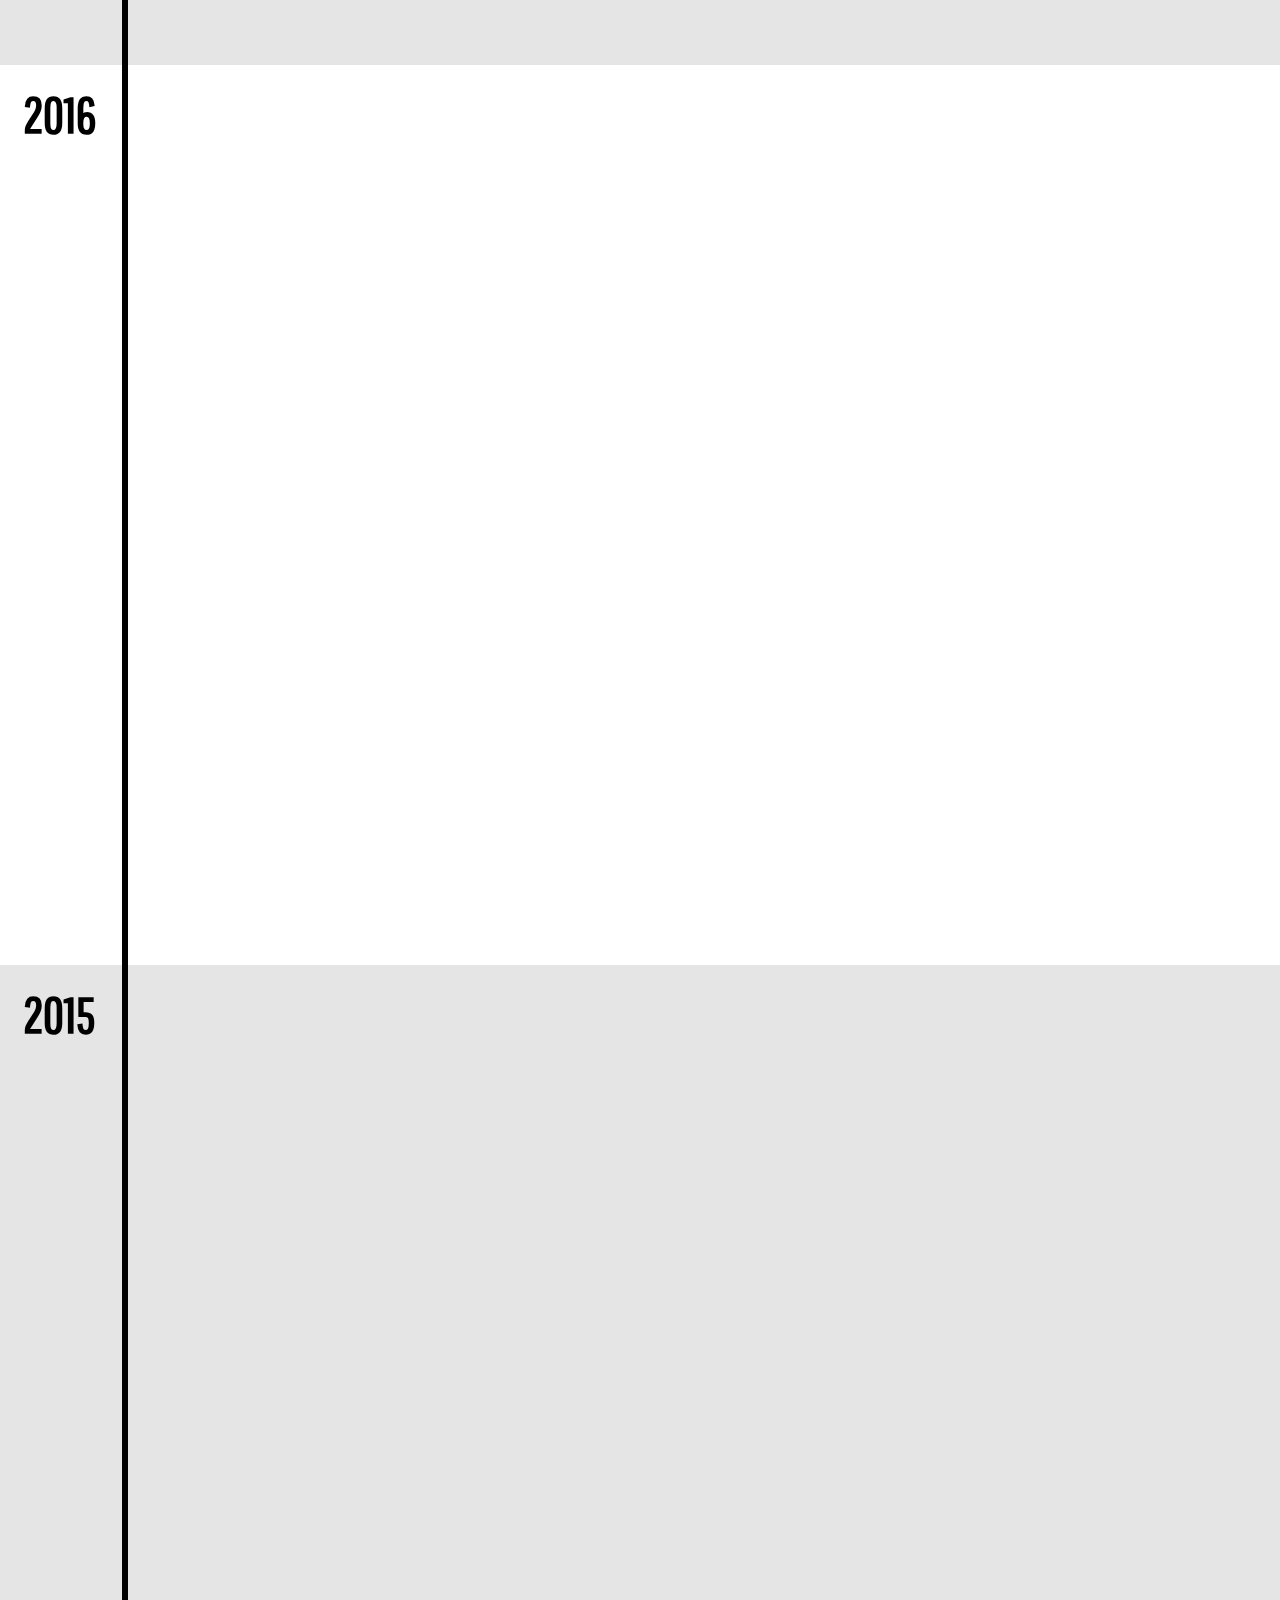
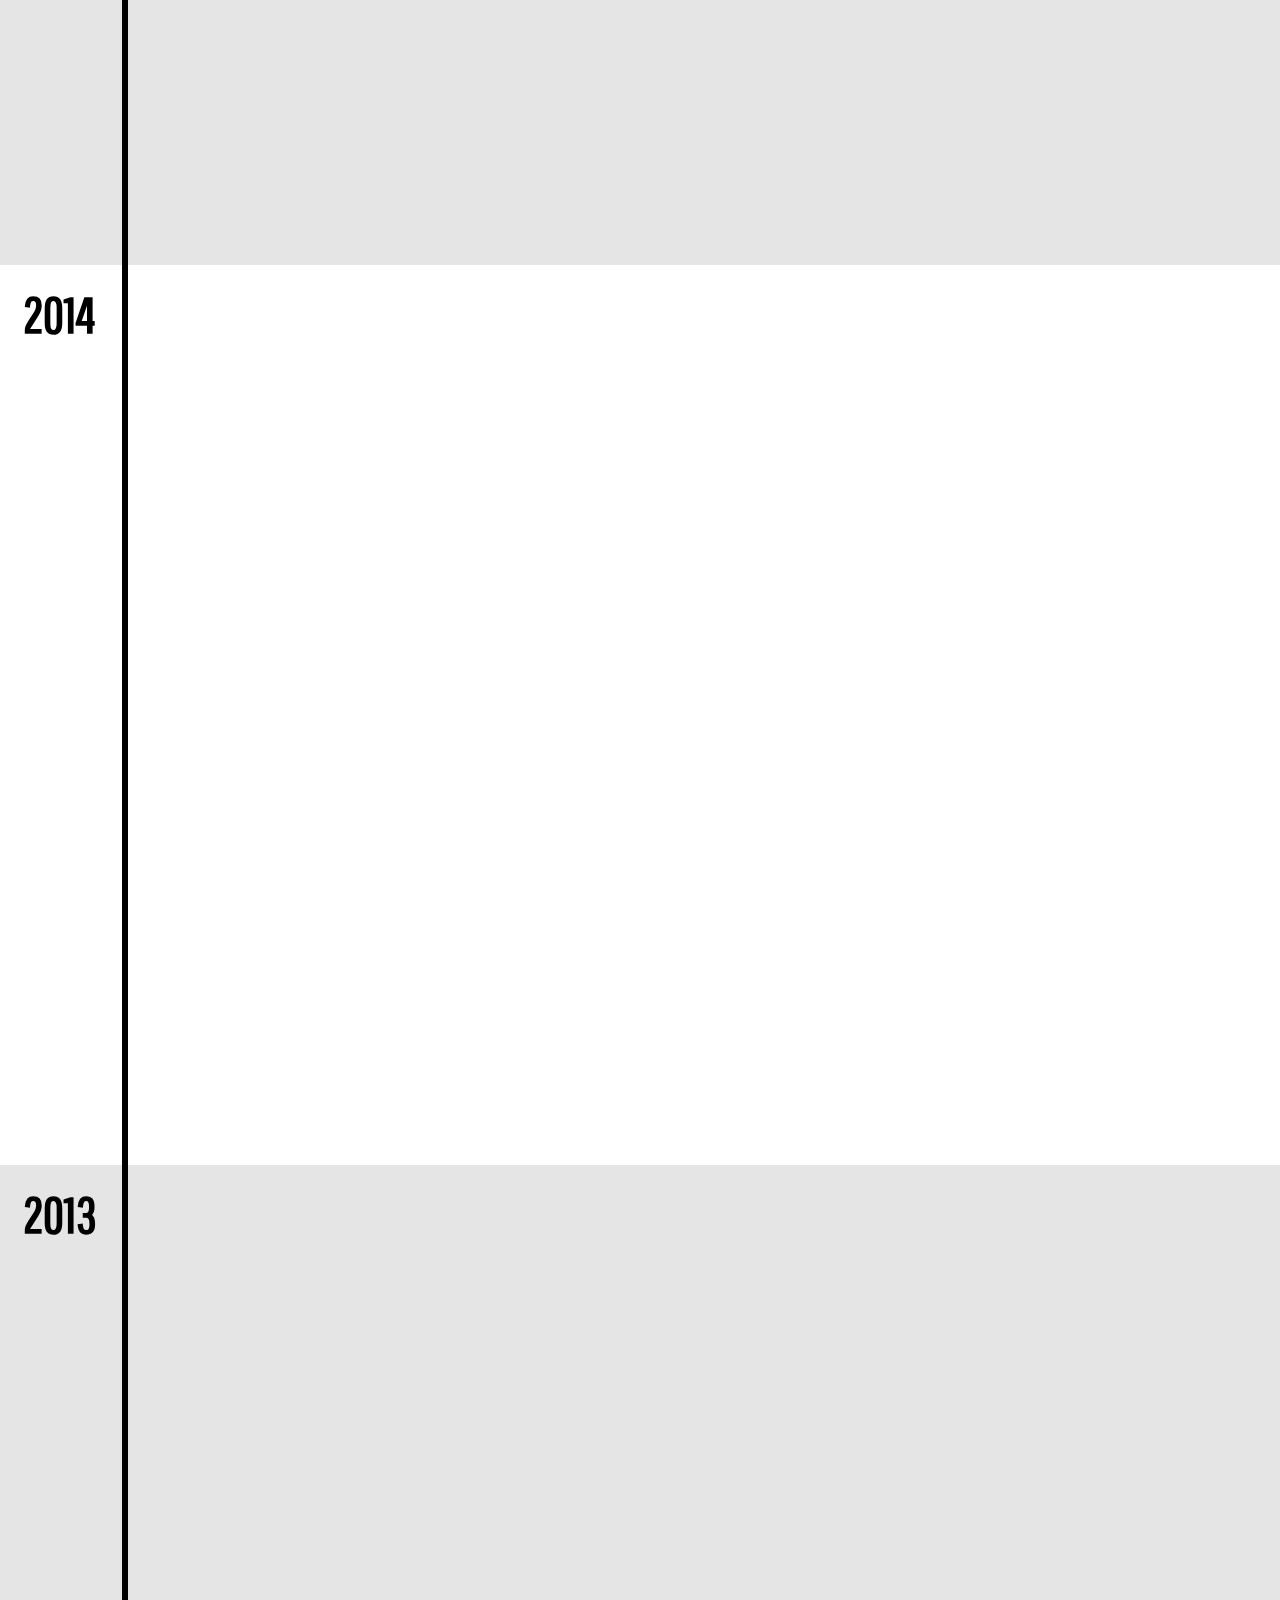
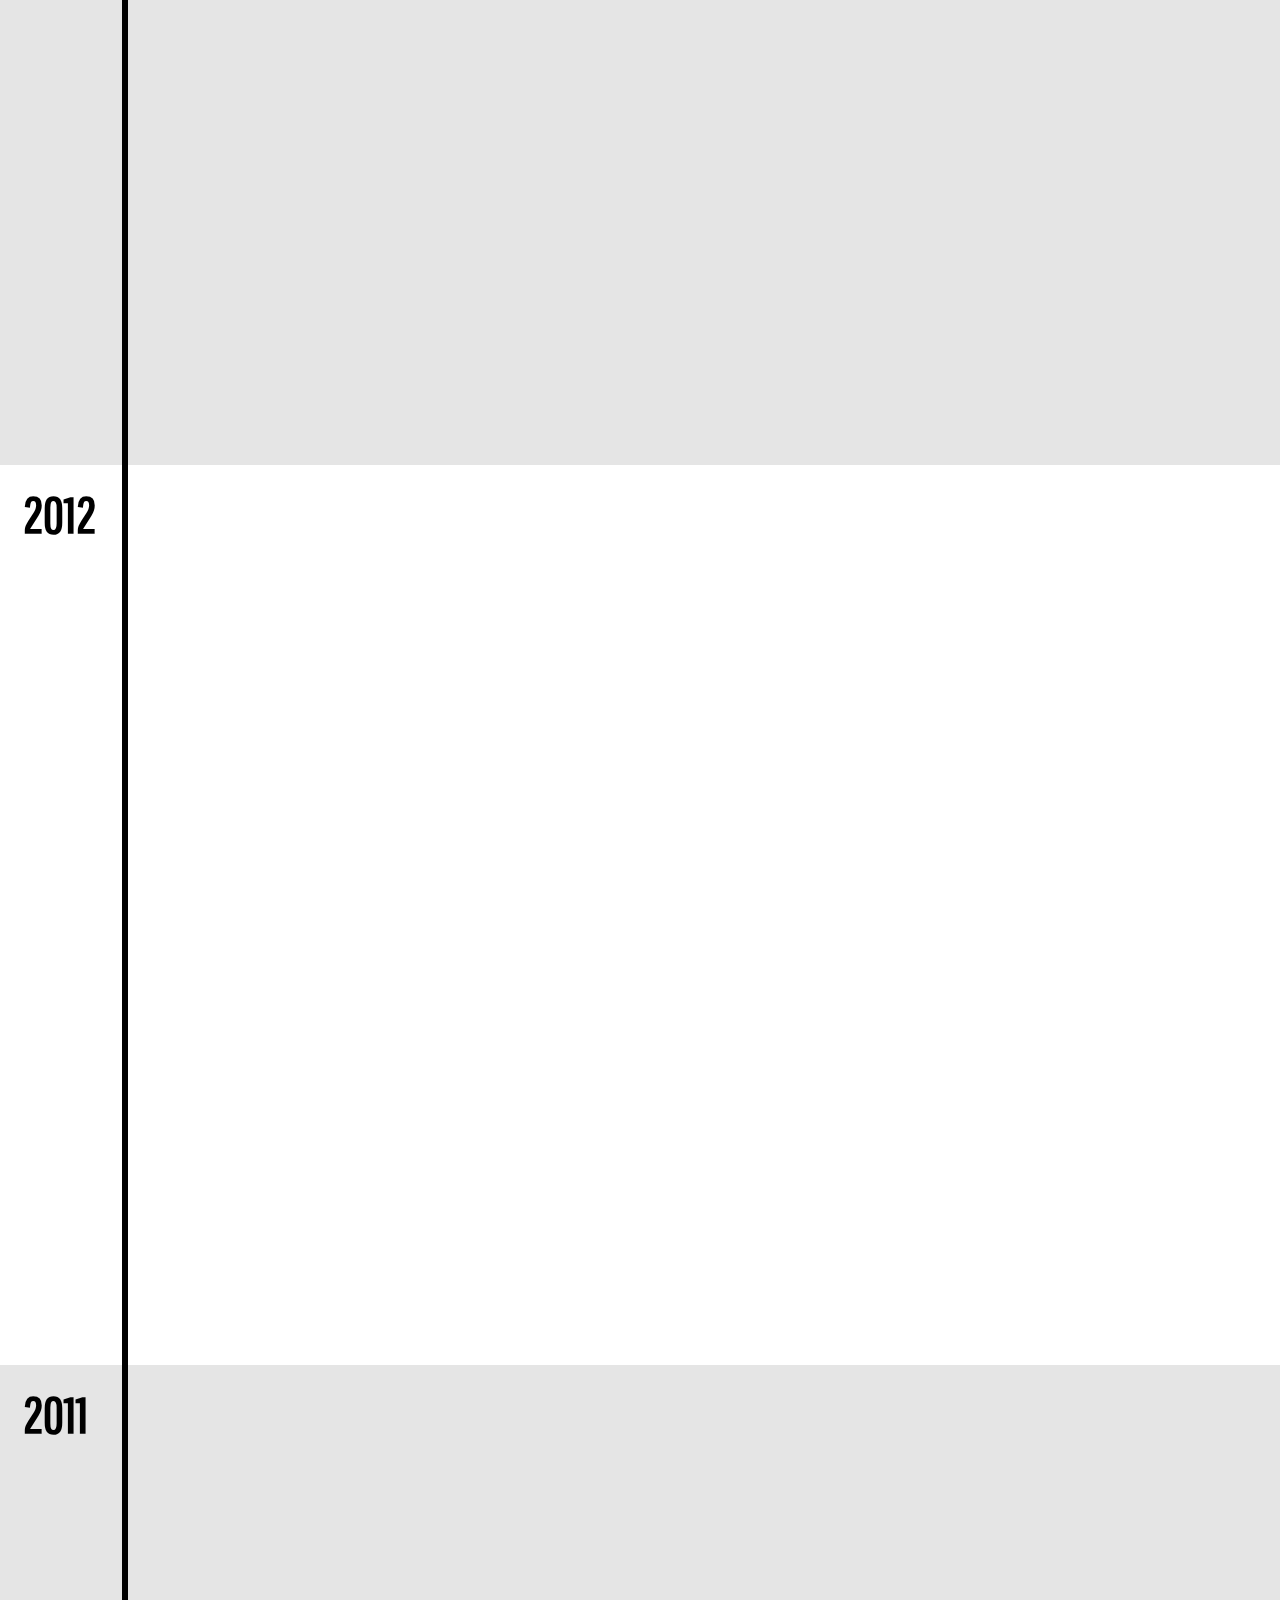
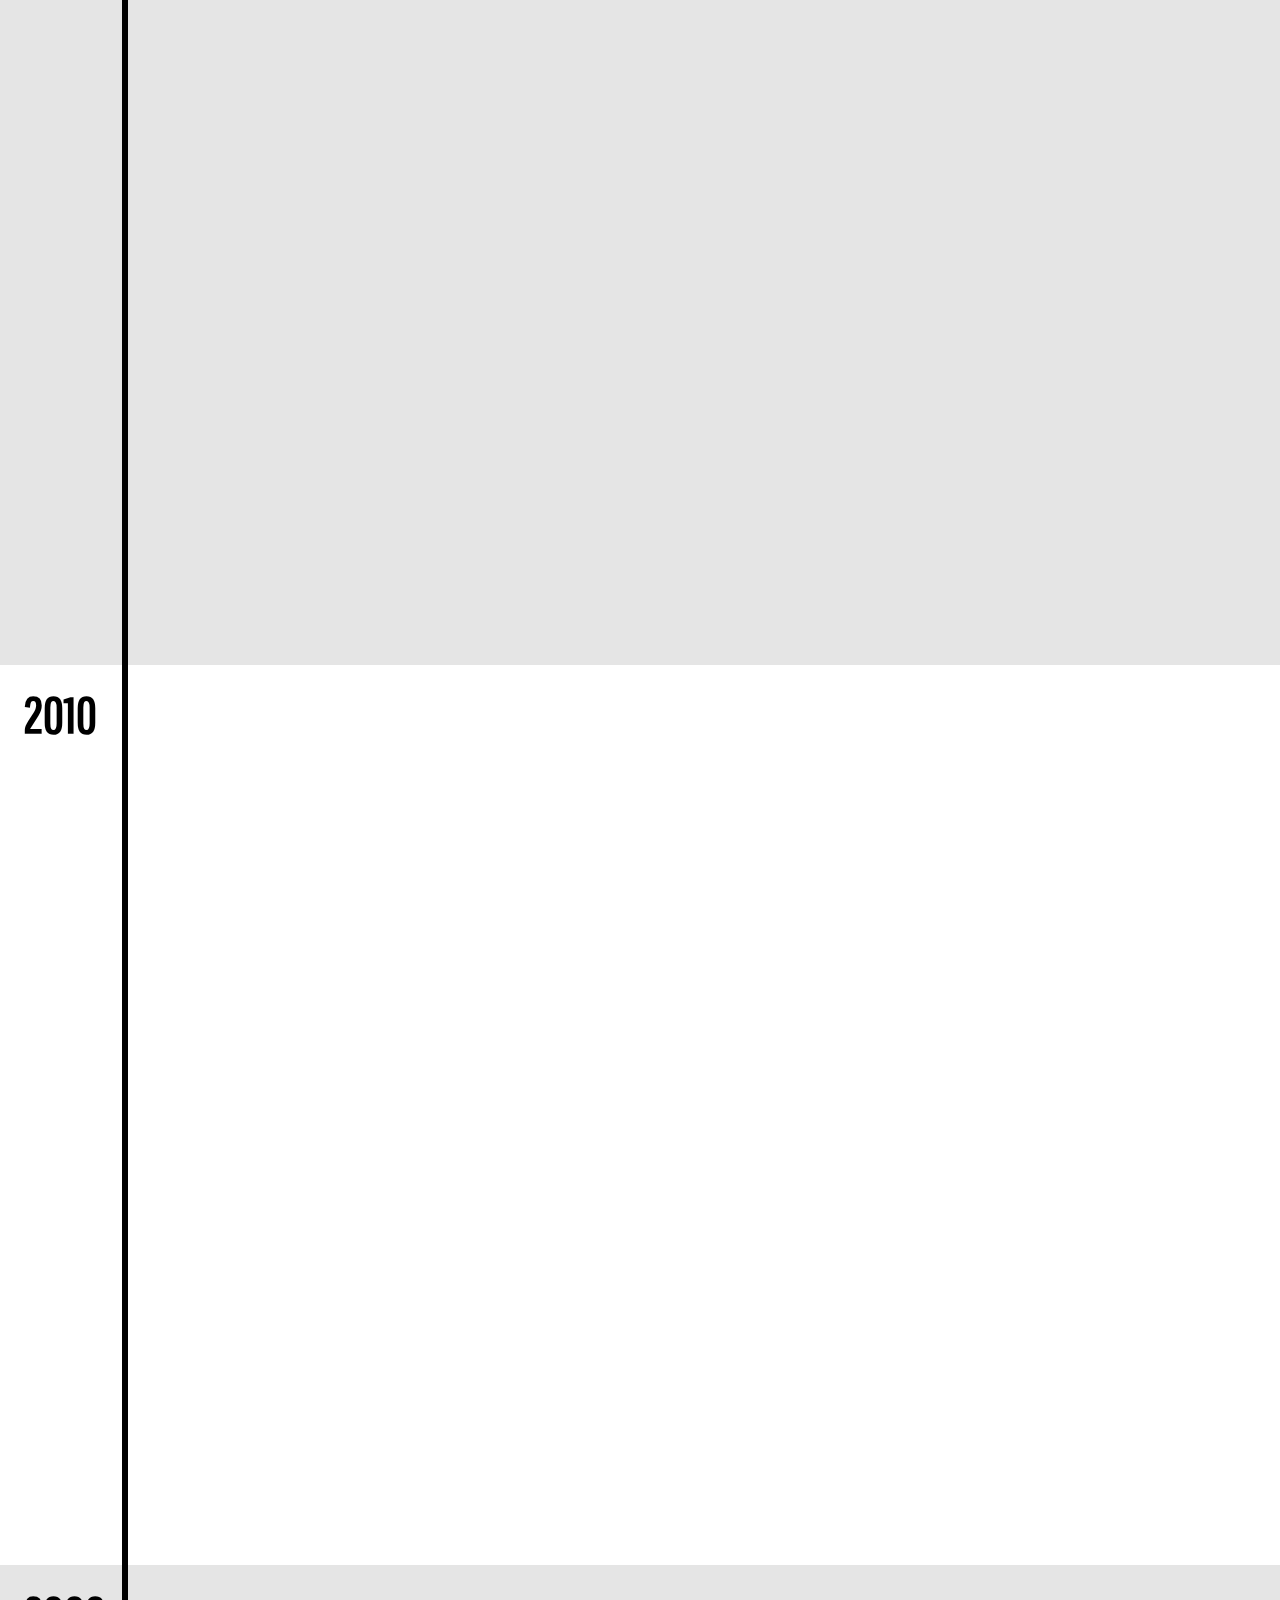
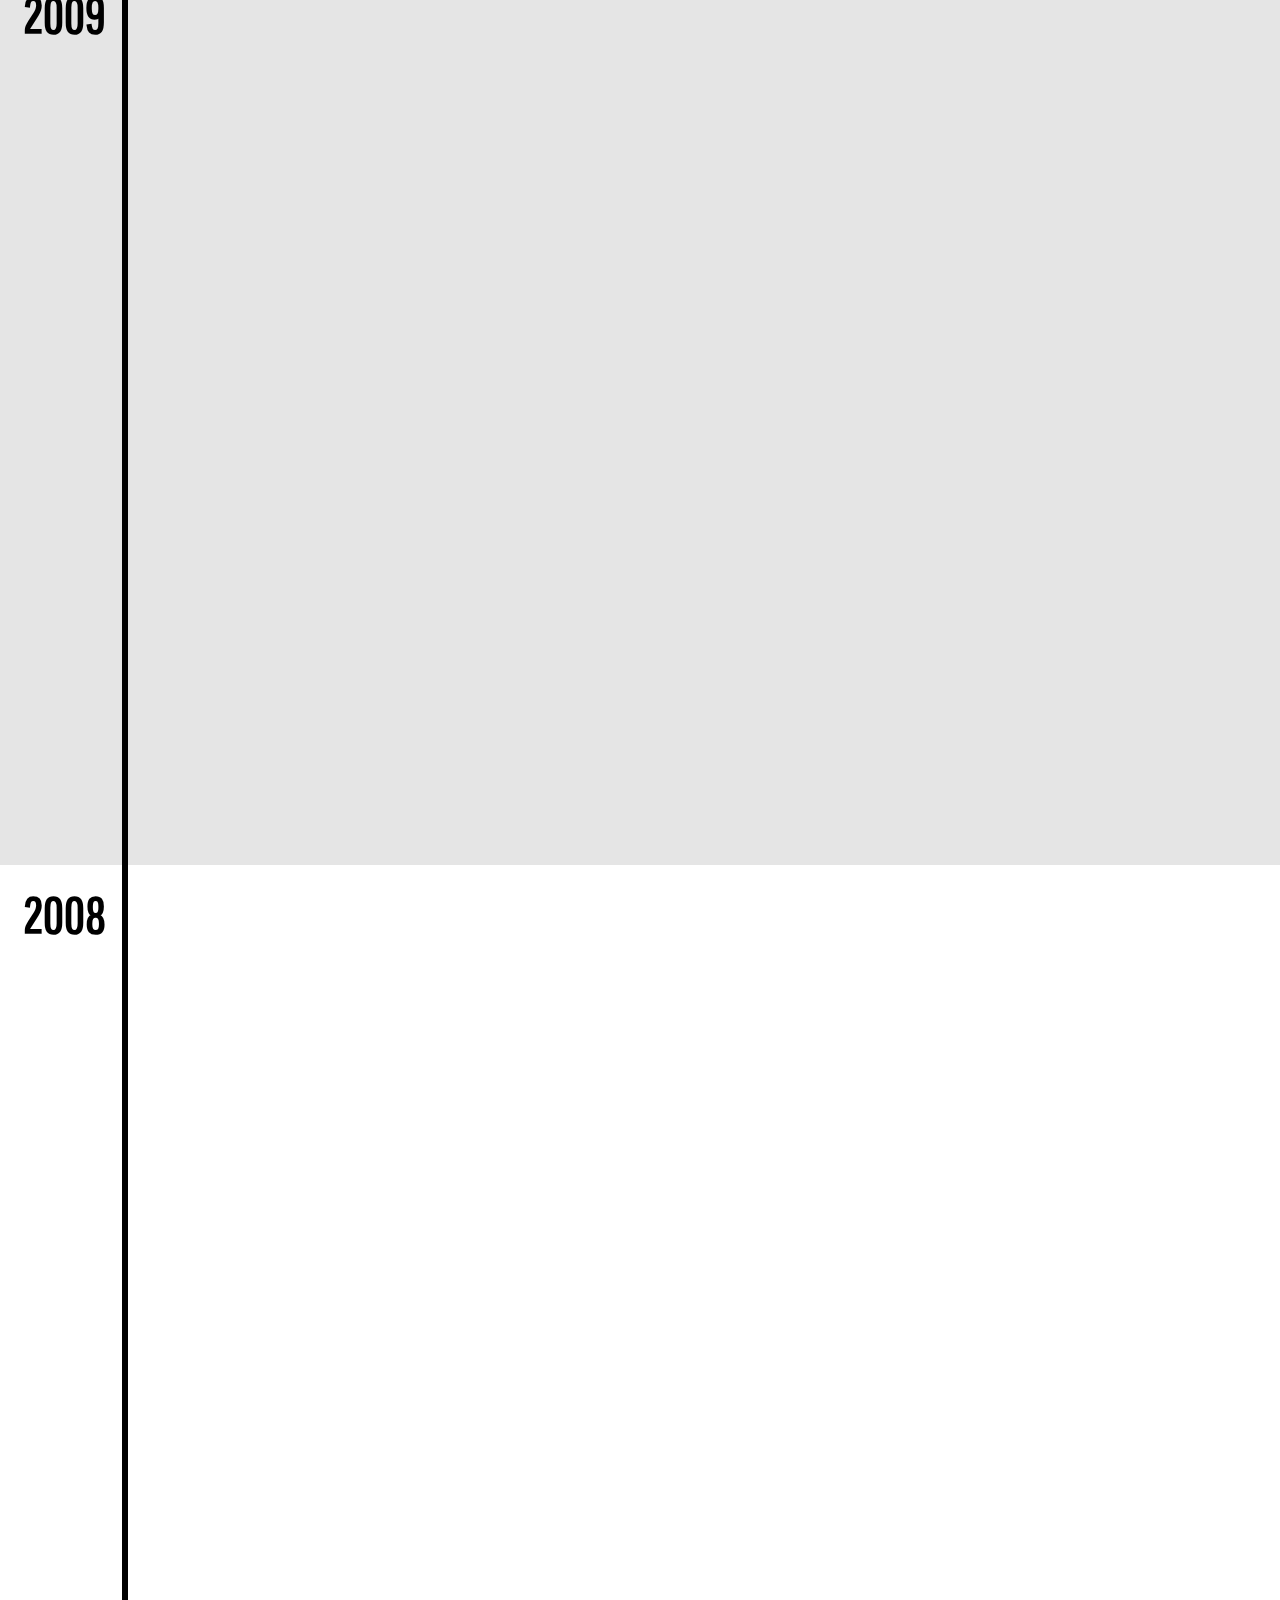
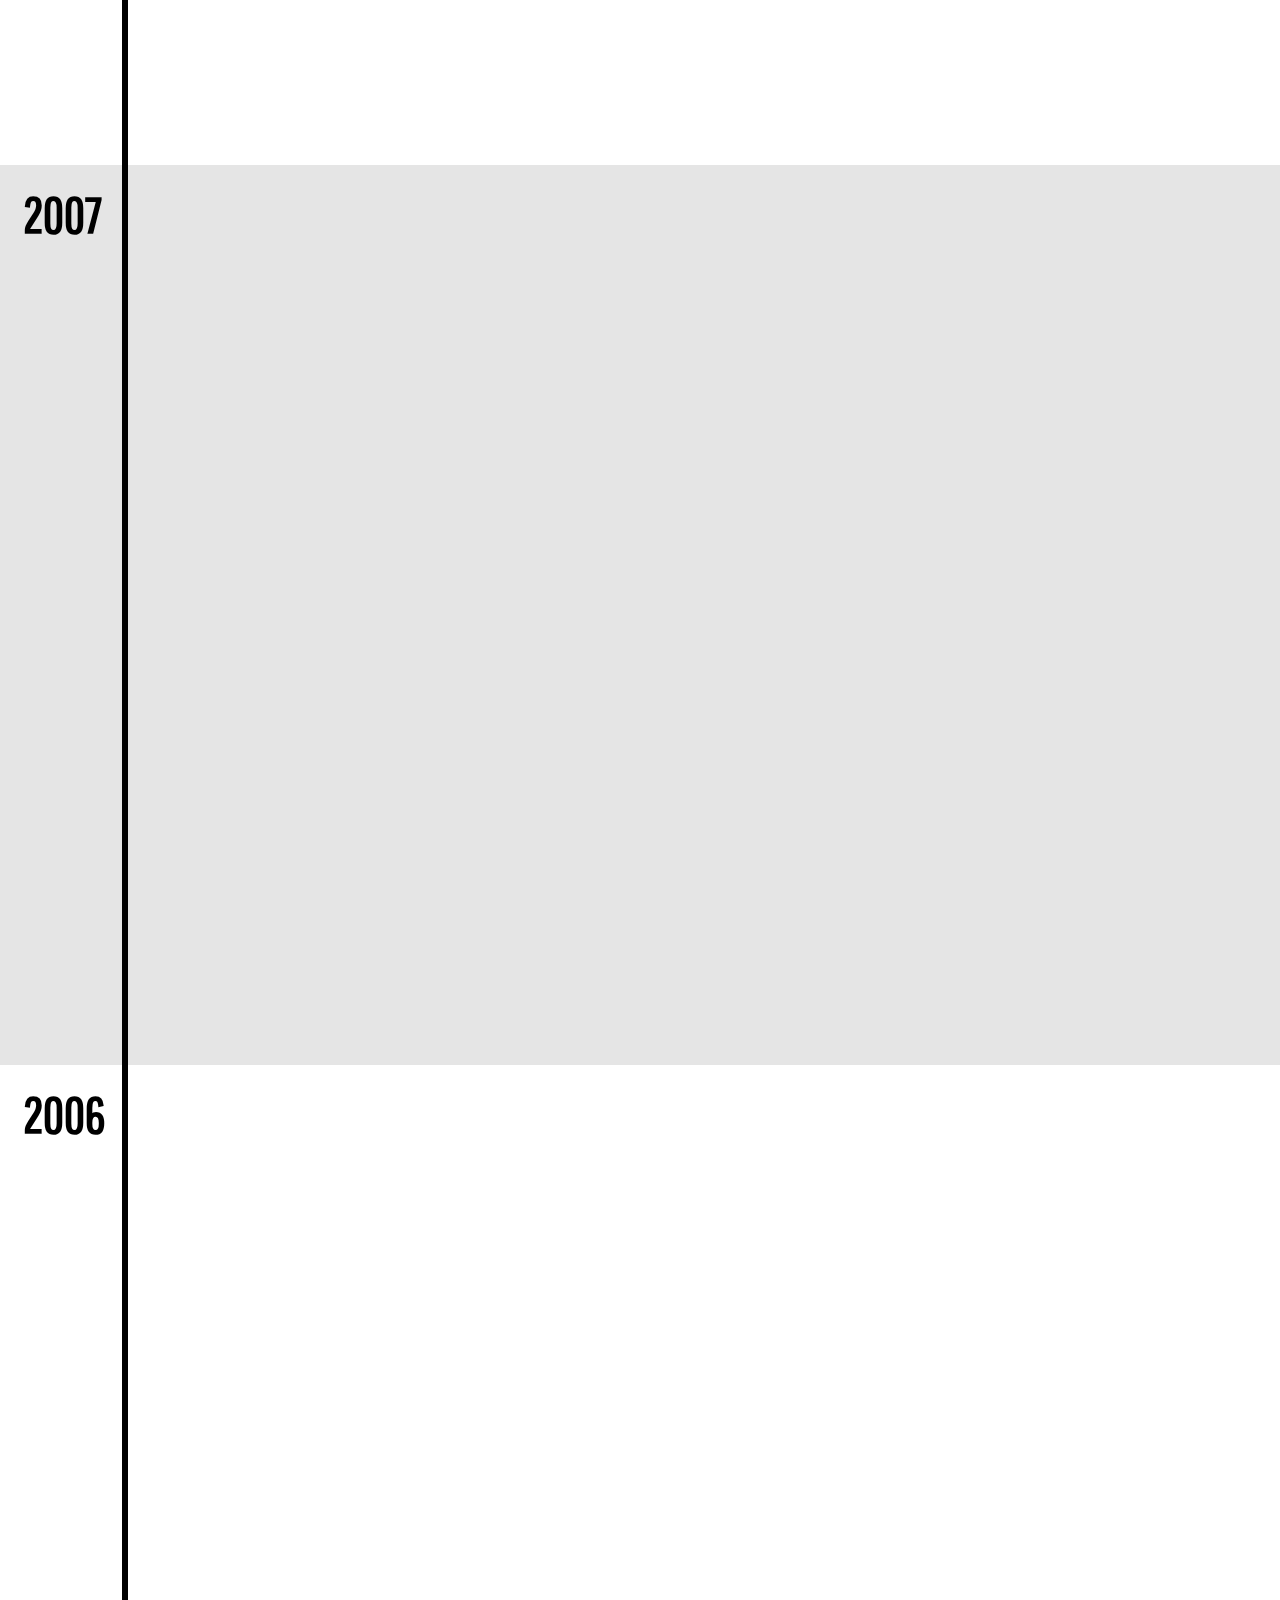
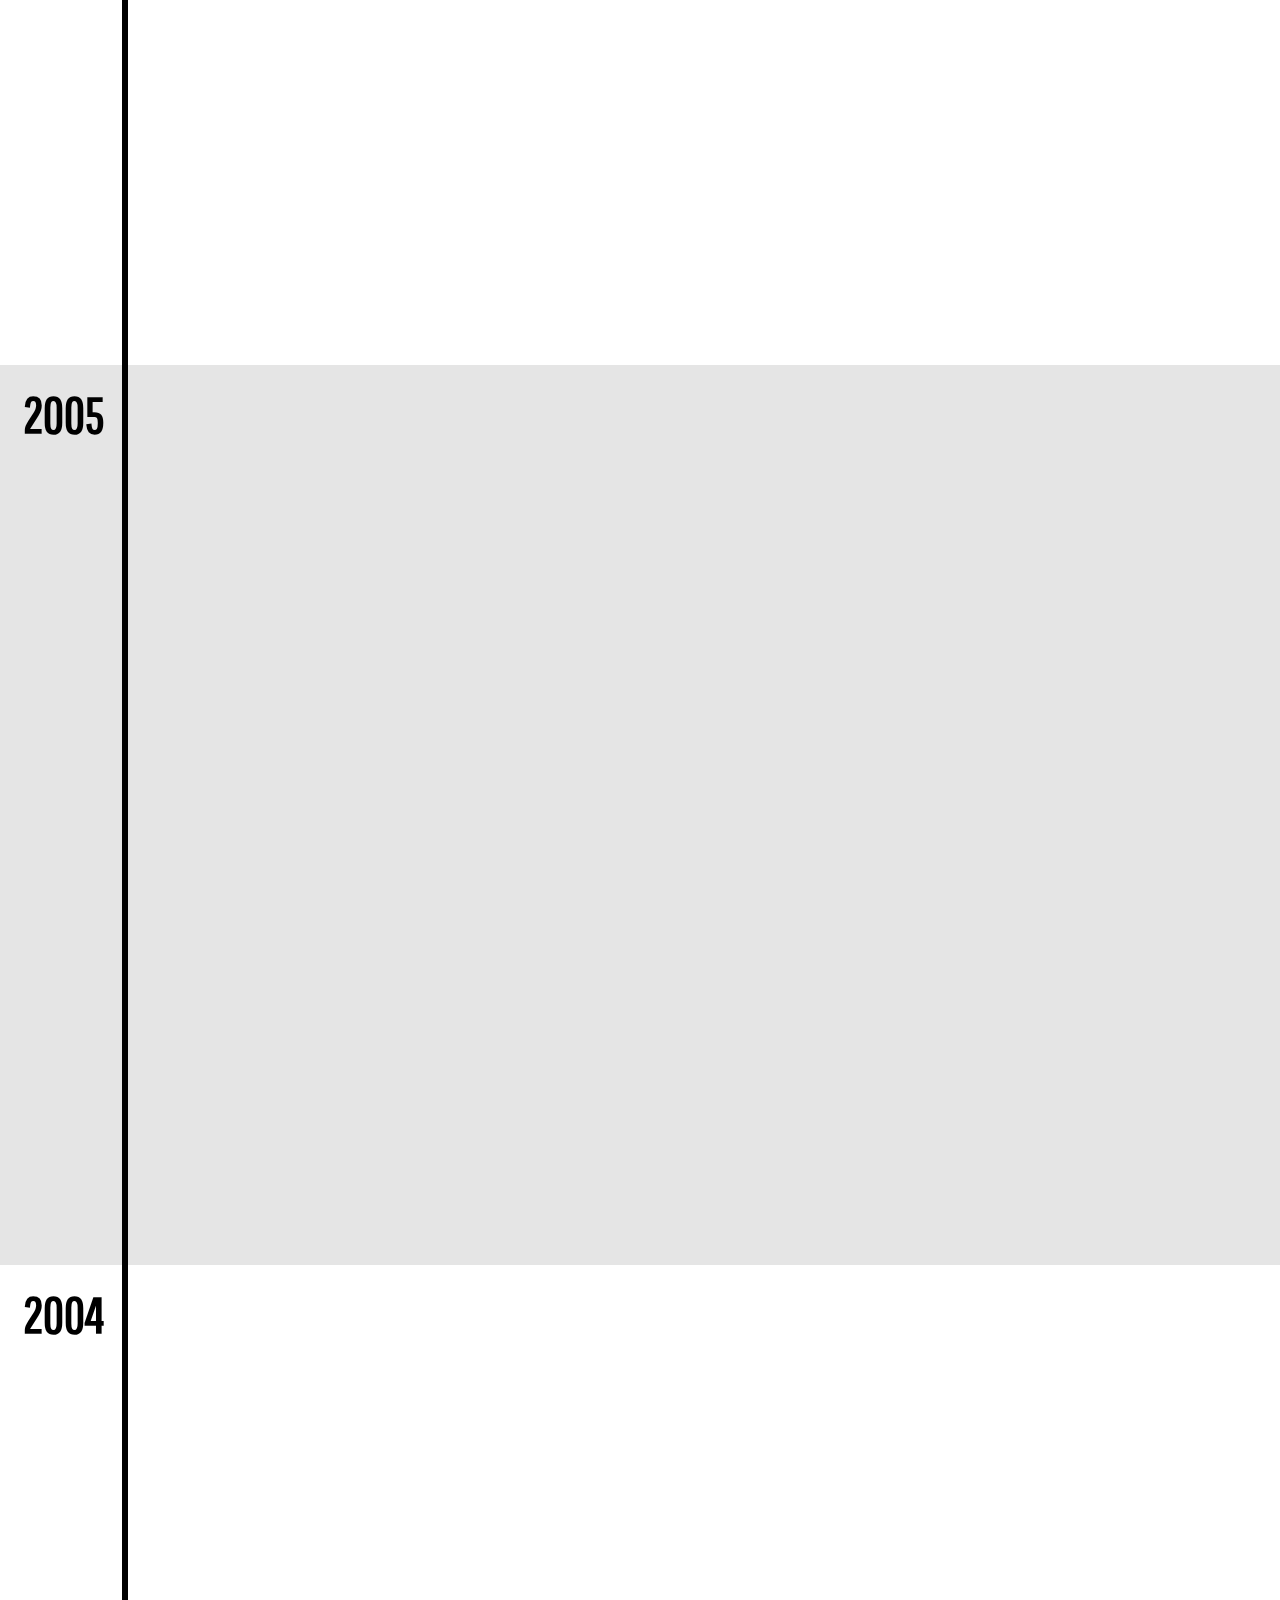
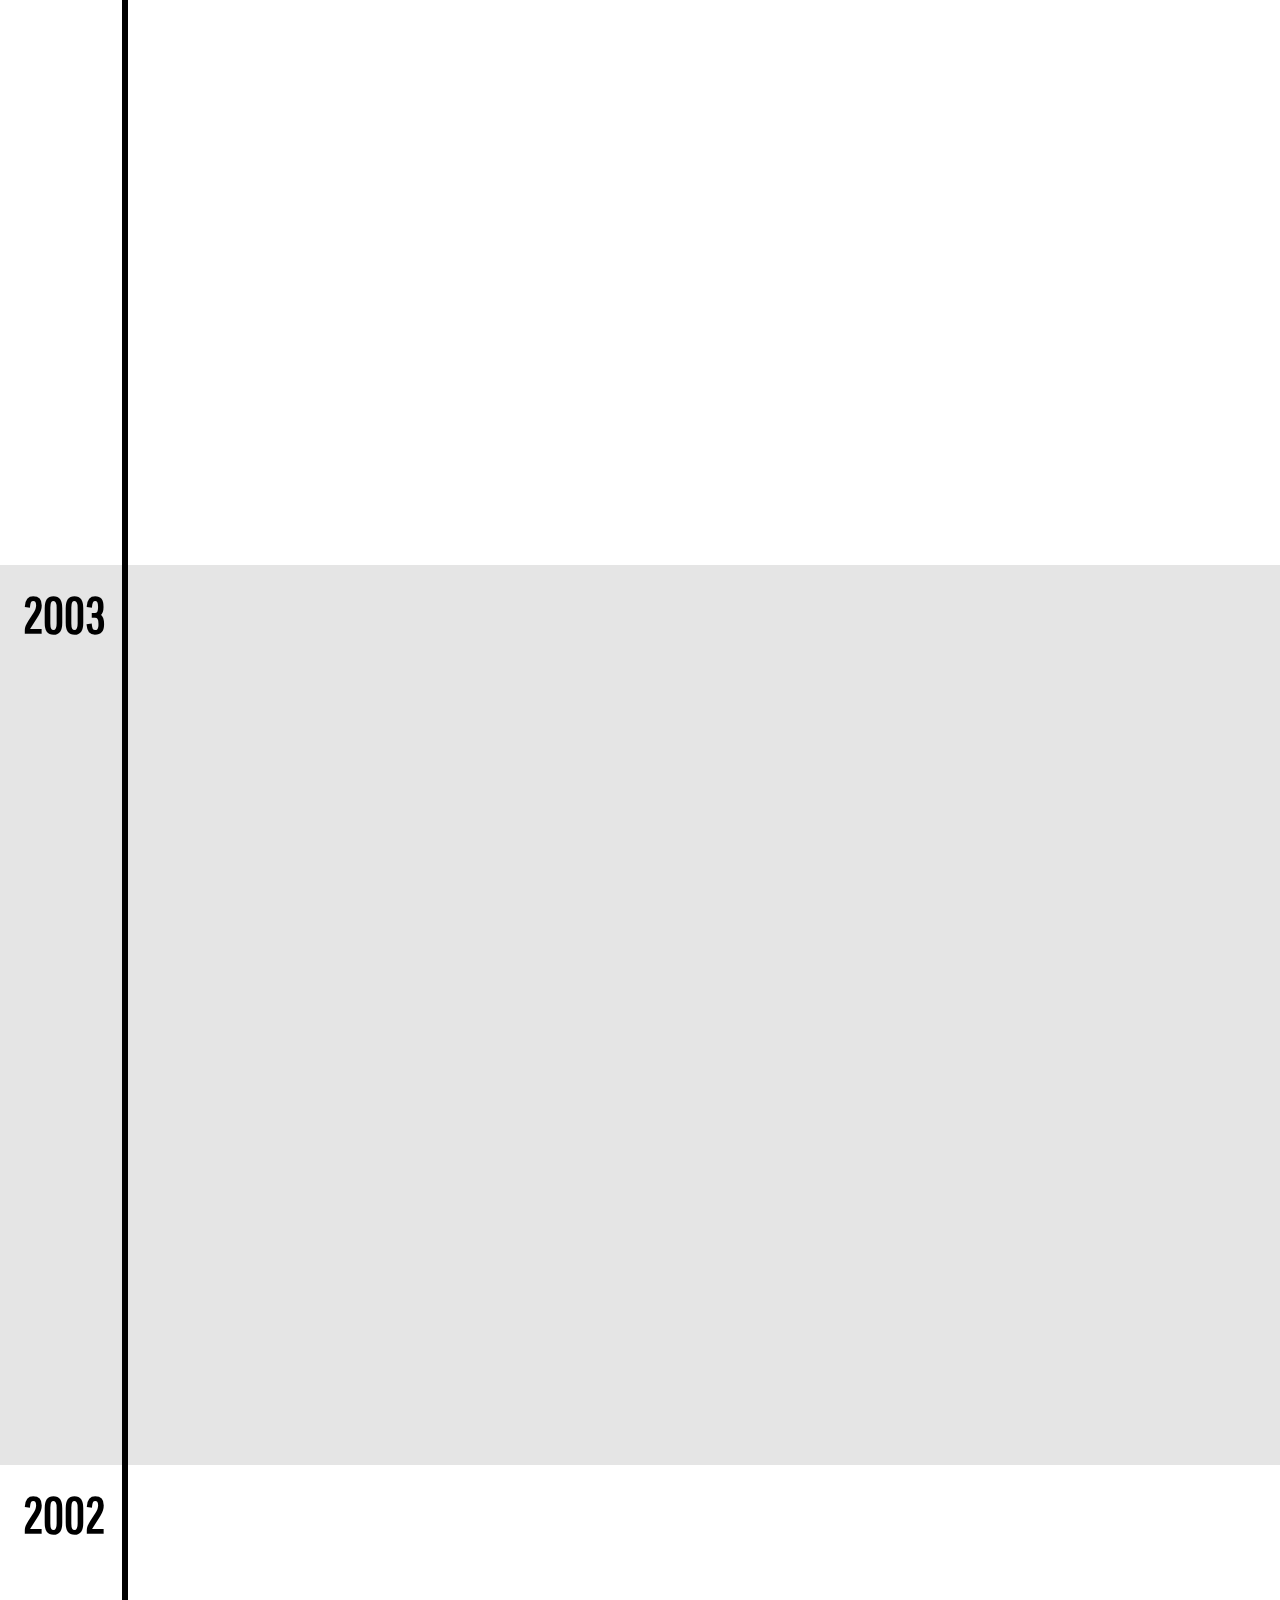
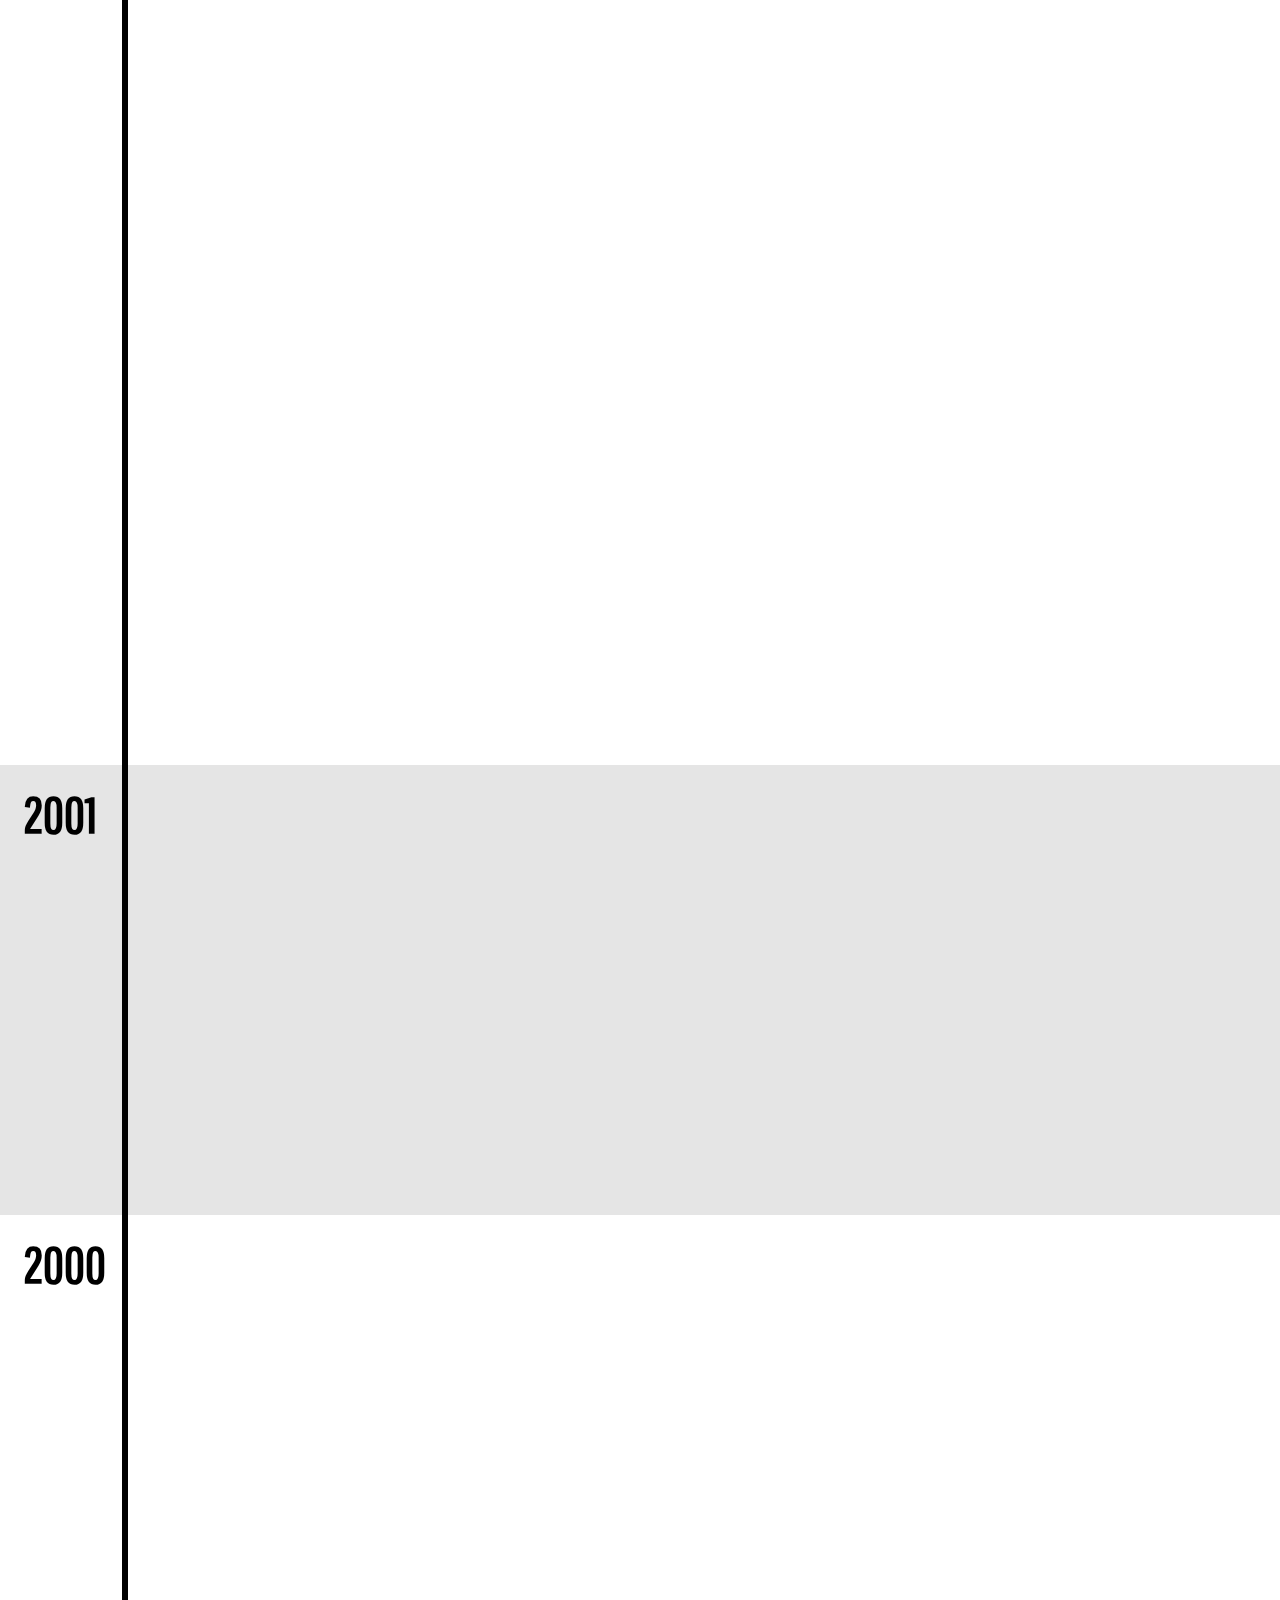
==== commit b4adfcda: "More space" ====
--- a/index.html
+++ b/index.html
@@ -43,7 +43,7 @@
         <a href="https://medium.com/@hoffergabor" target="_blank">Medium</a> —
         <a href="https://twitter.com/@hoffergabor" target="_blank">Twitter</a> —
         <a href="mailto:hoffergabor@gmail.com" target="_blank">Email</a></h3>
-    <p>TLDR;<br />I'm a designer/manager with 10+ years of experience.<br />My passion is to enable people to solve problems.</p>
+    <p><br /><br /><br />I'm a designer/manager with 10+ years of experience.<br />My passion is to enable people to solve problems.</p>
   </header>
 
   <timeline>
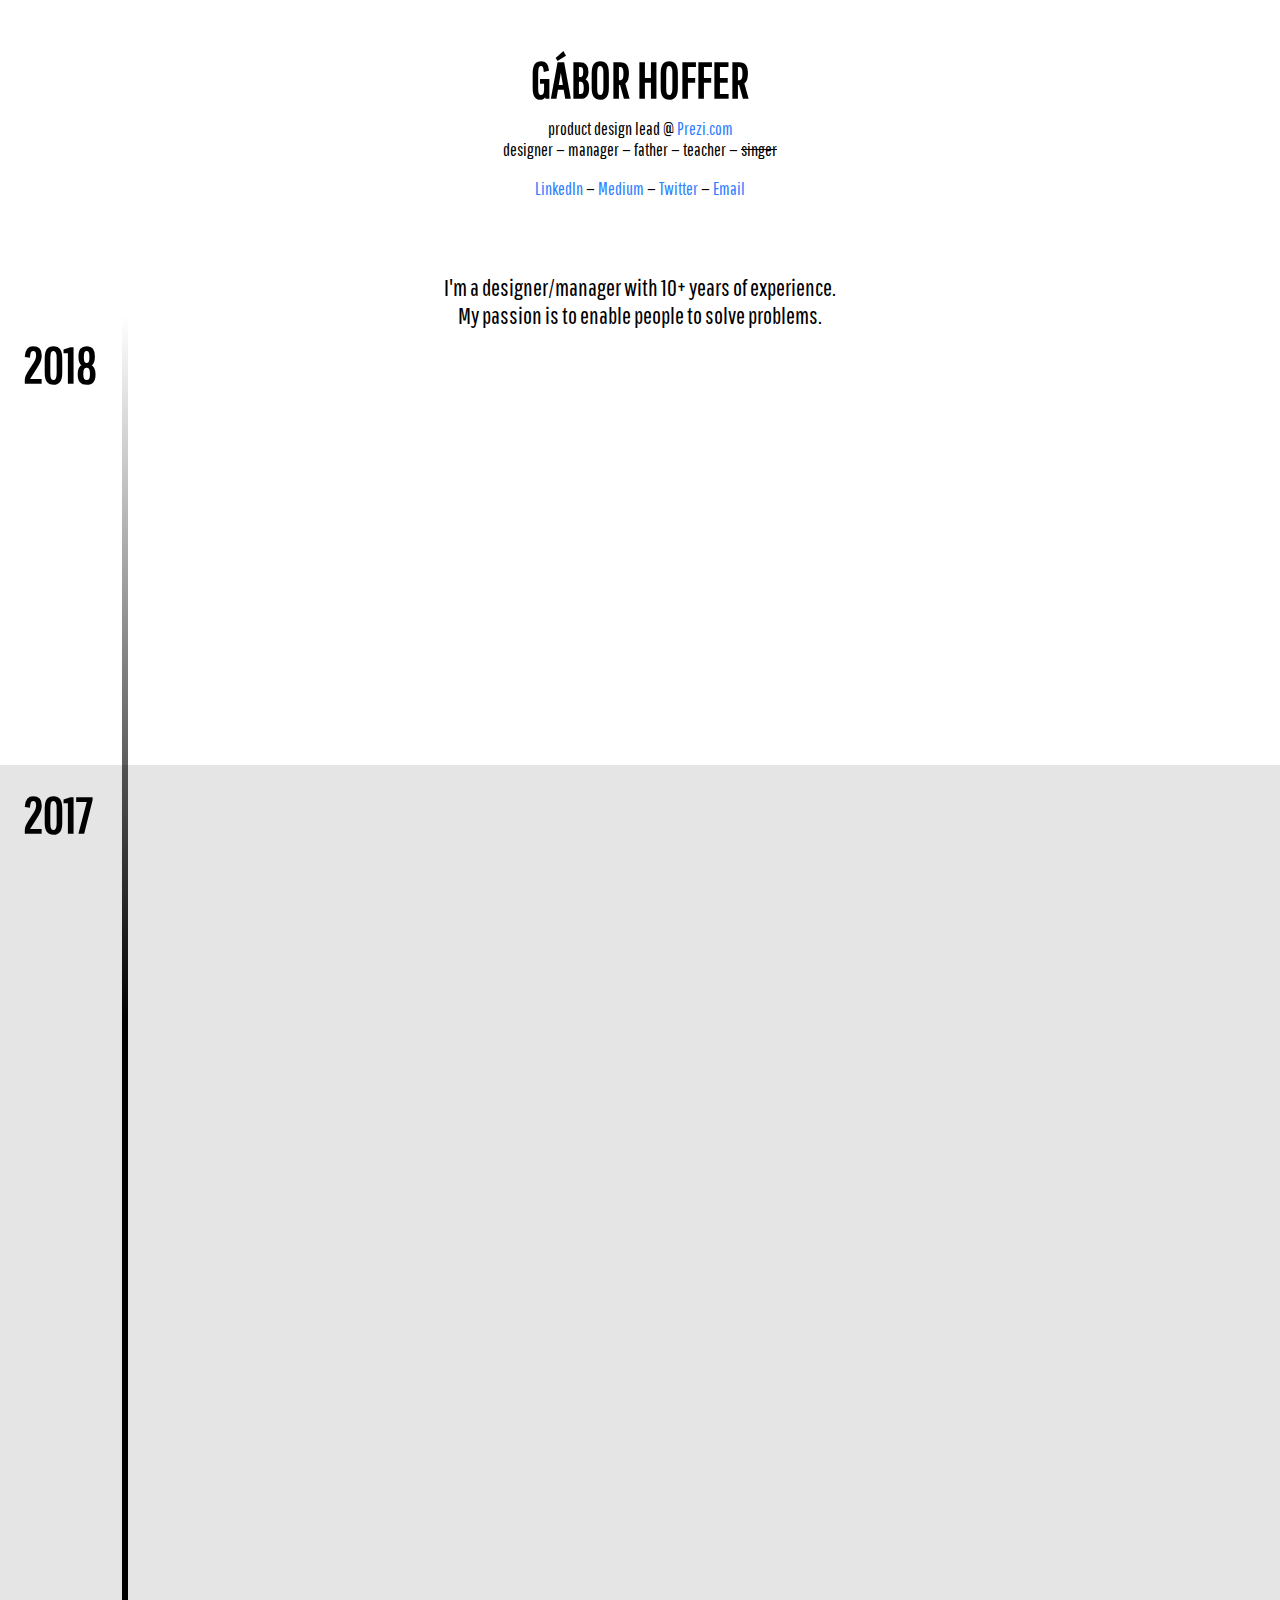
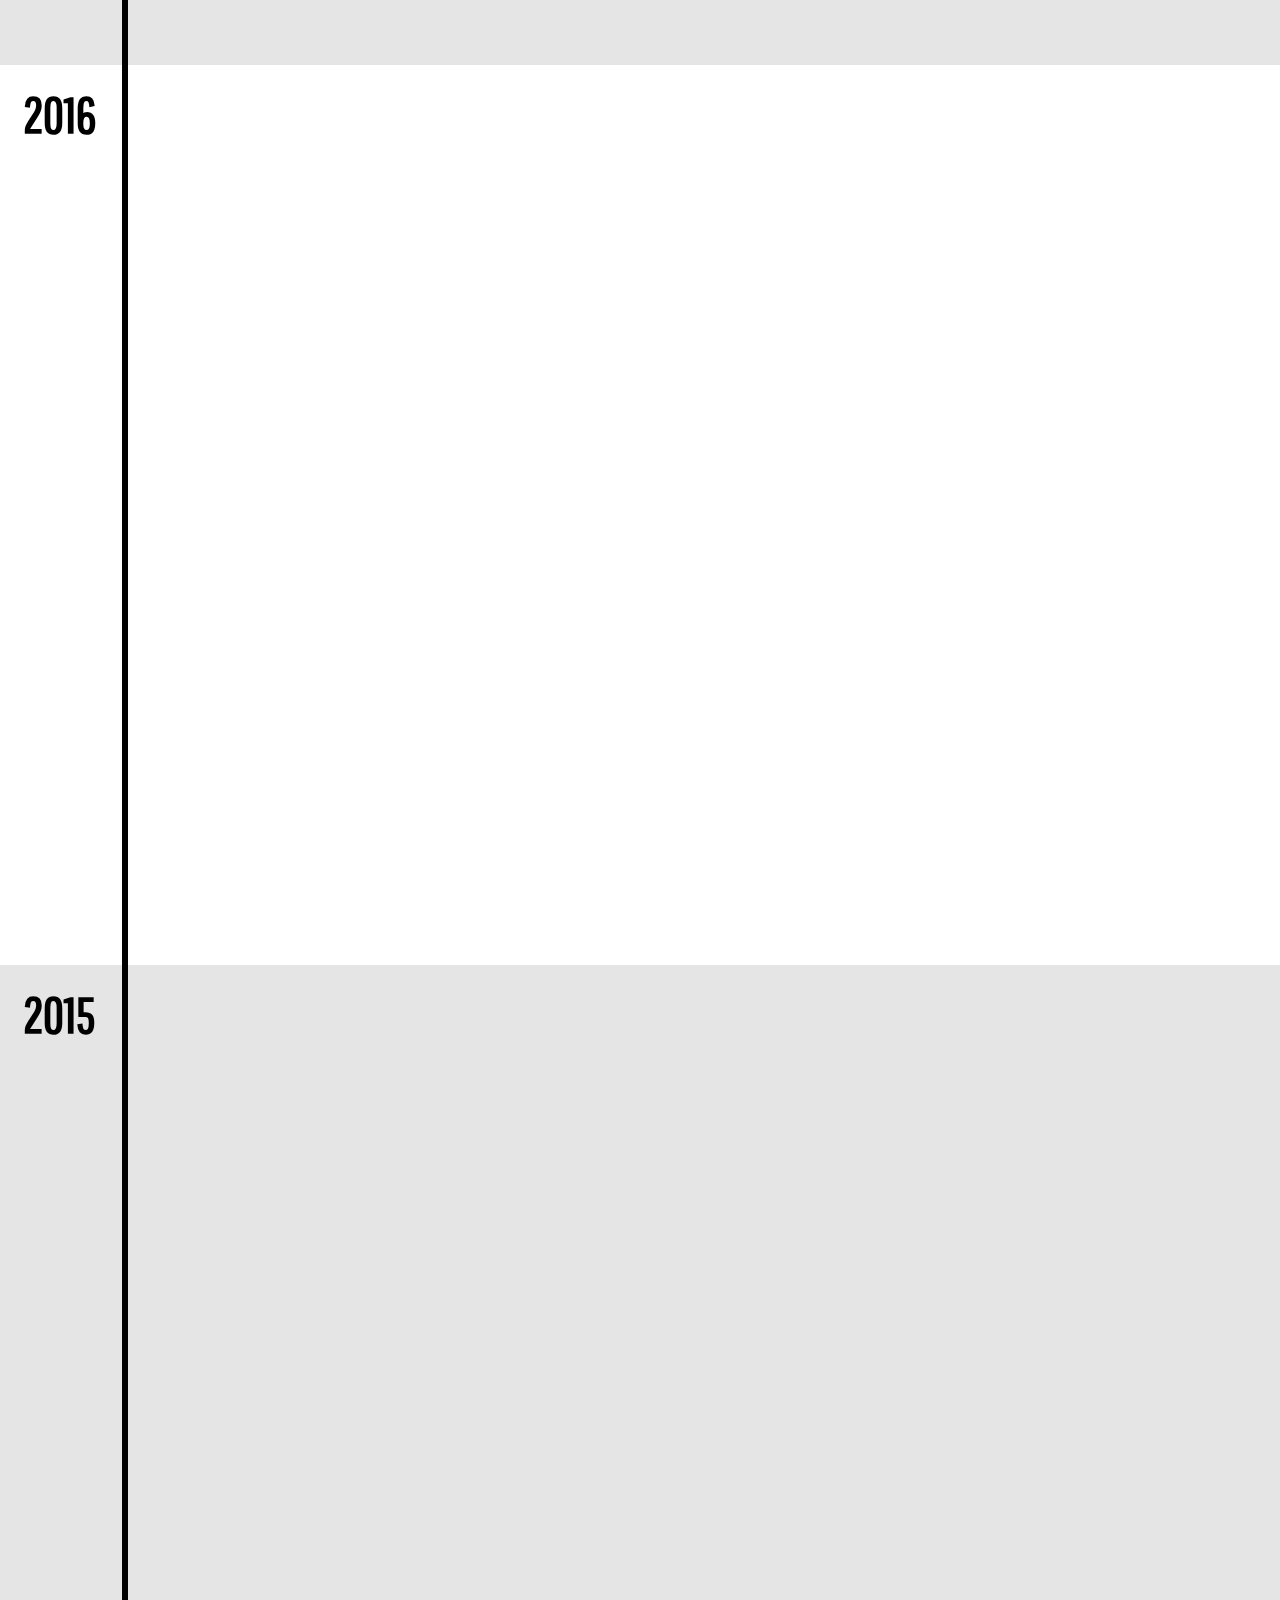
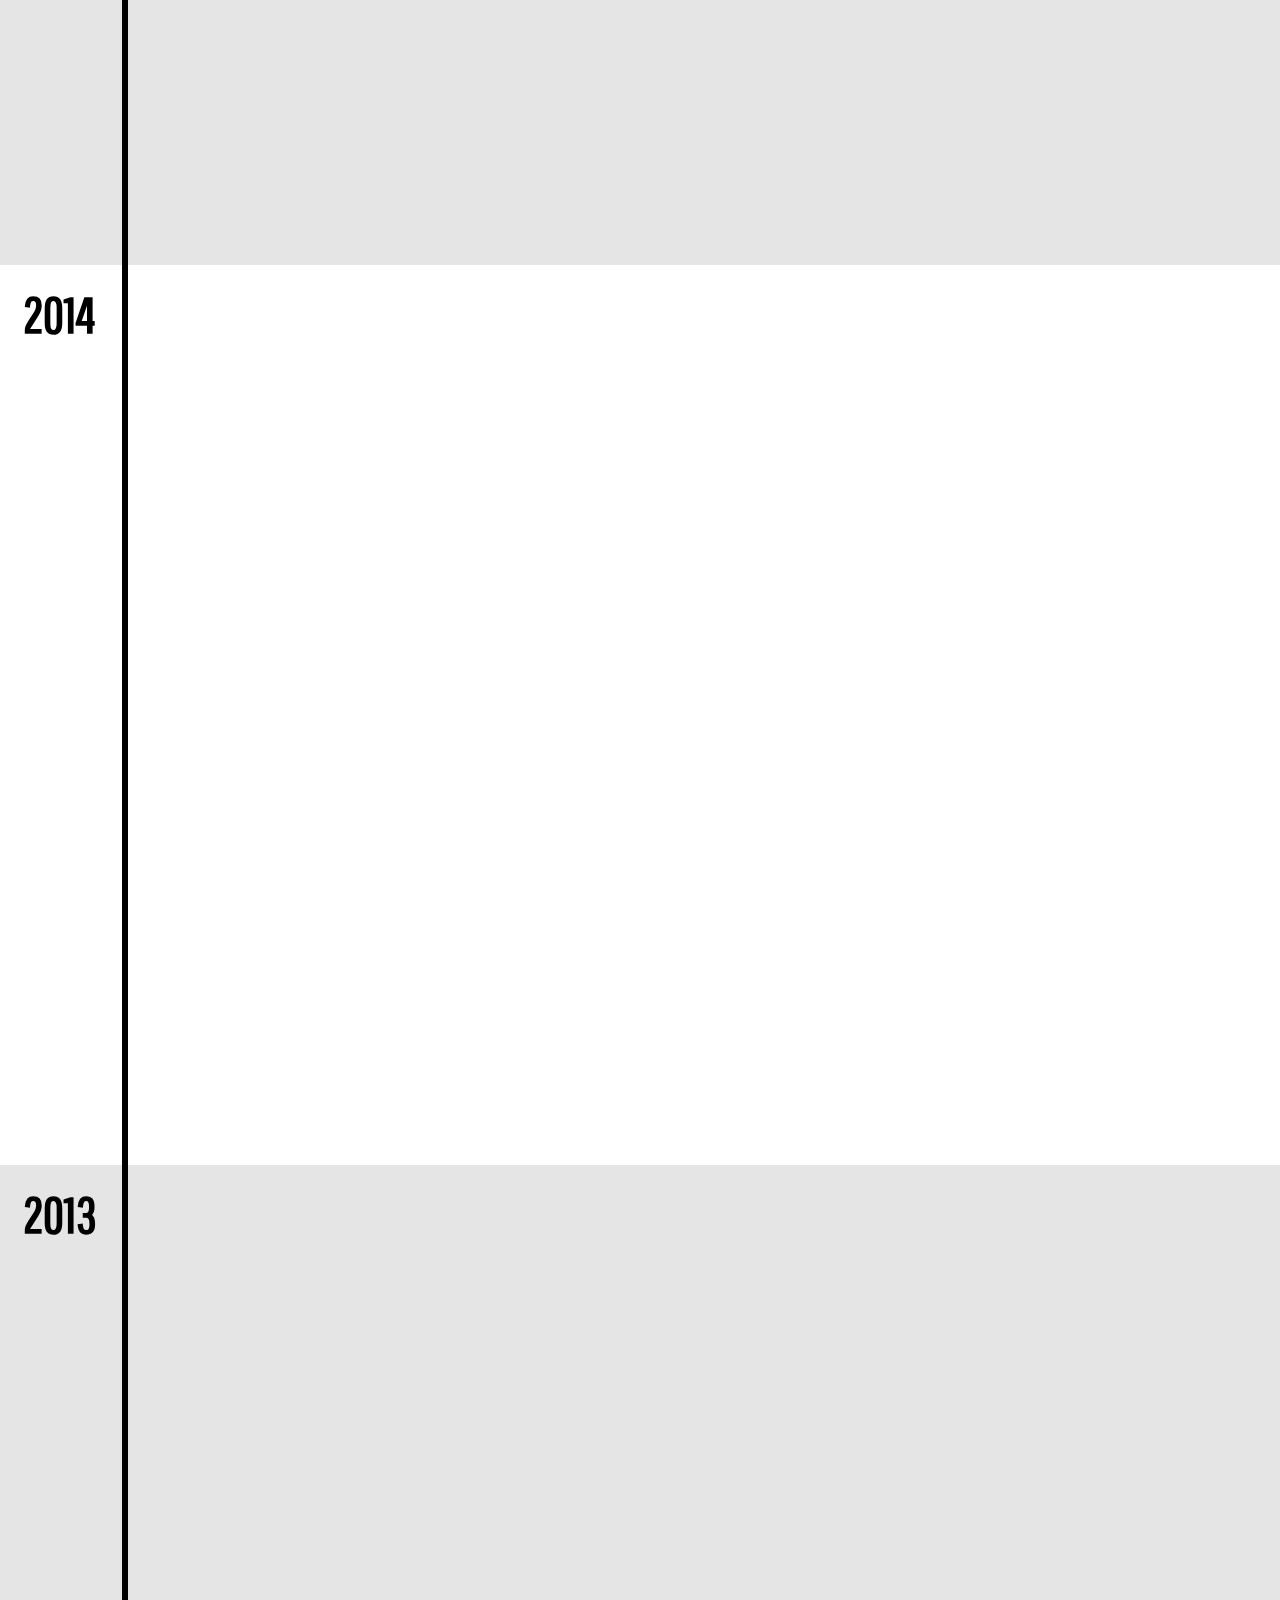
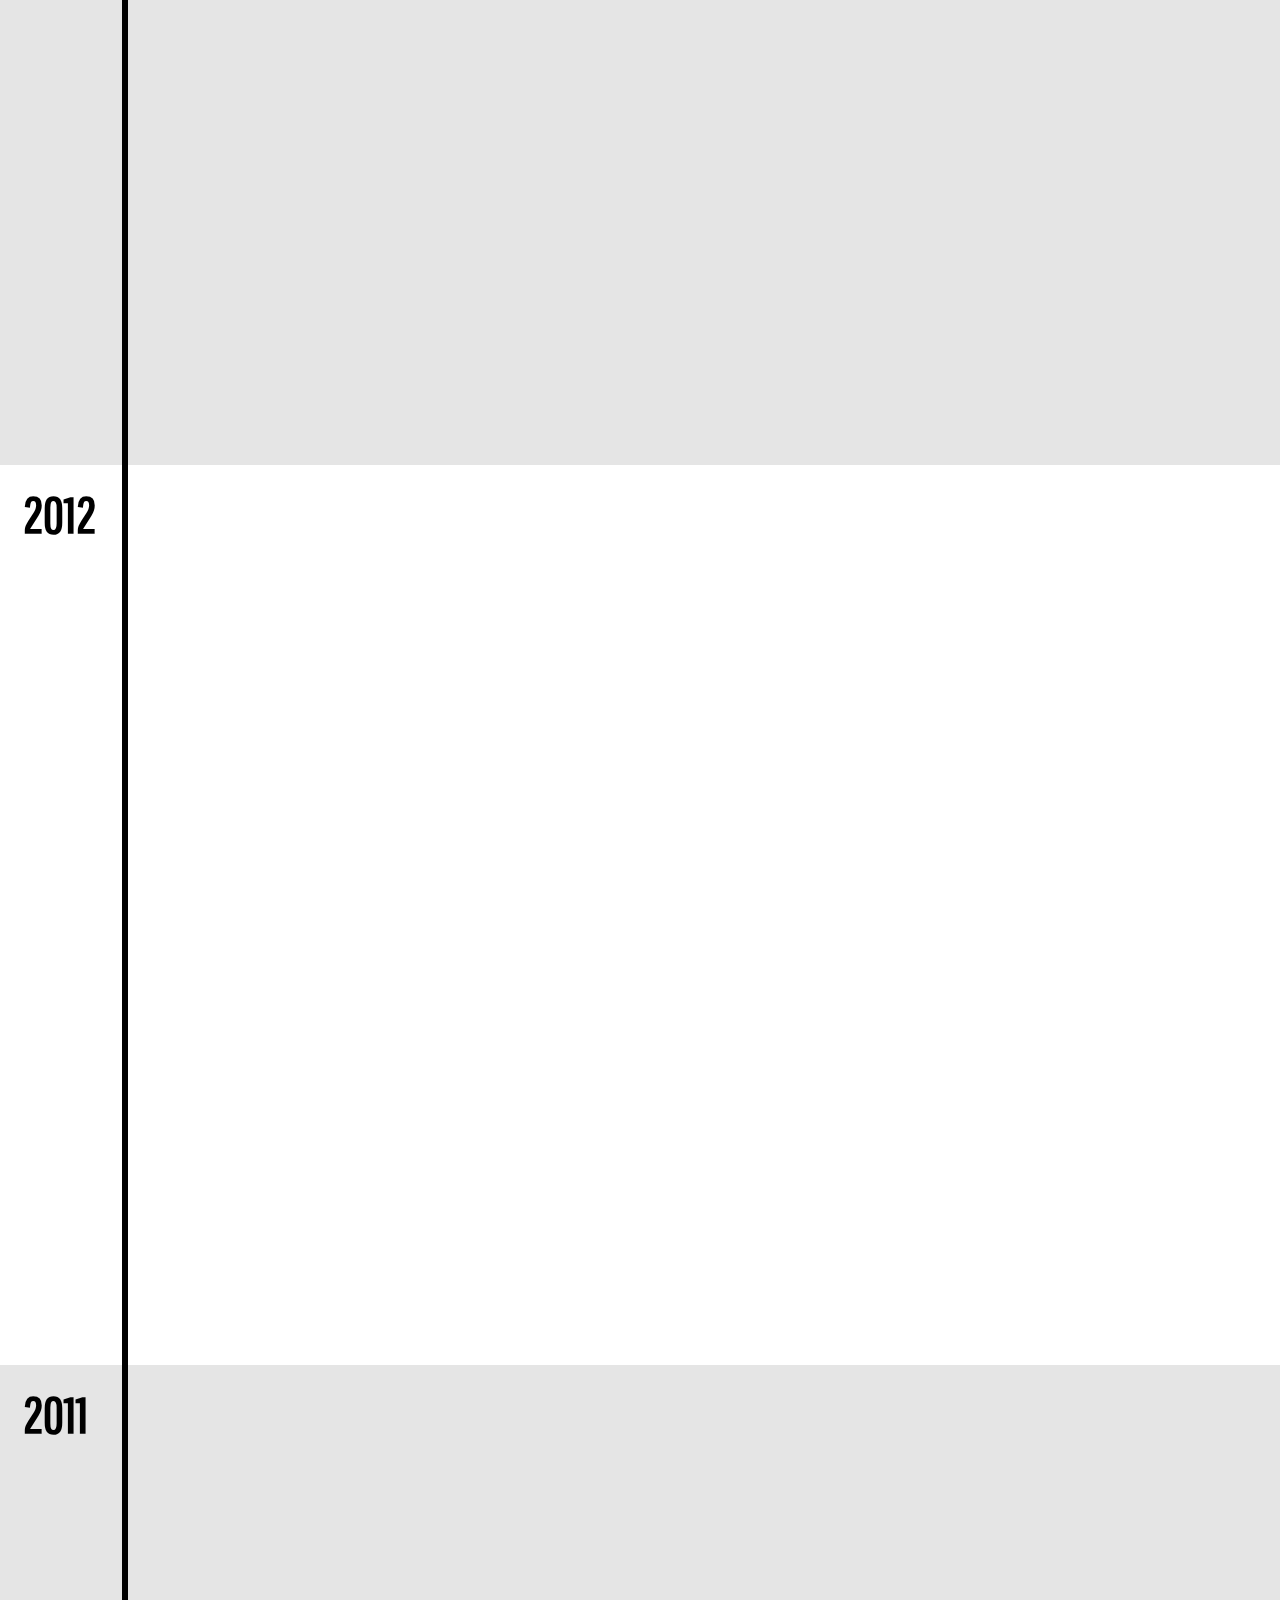
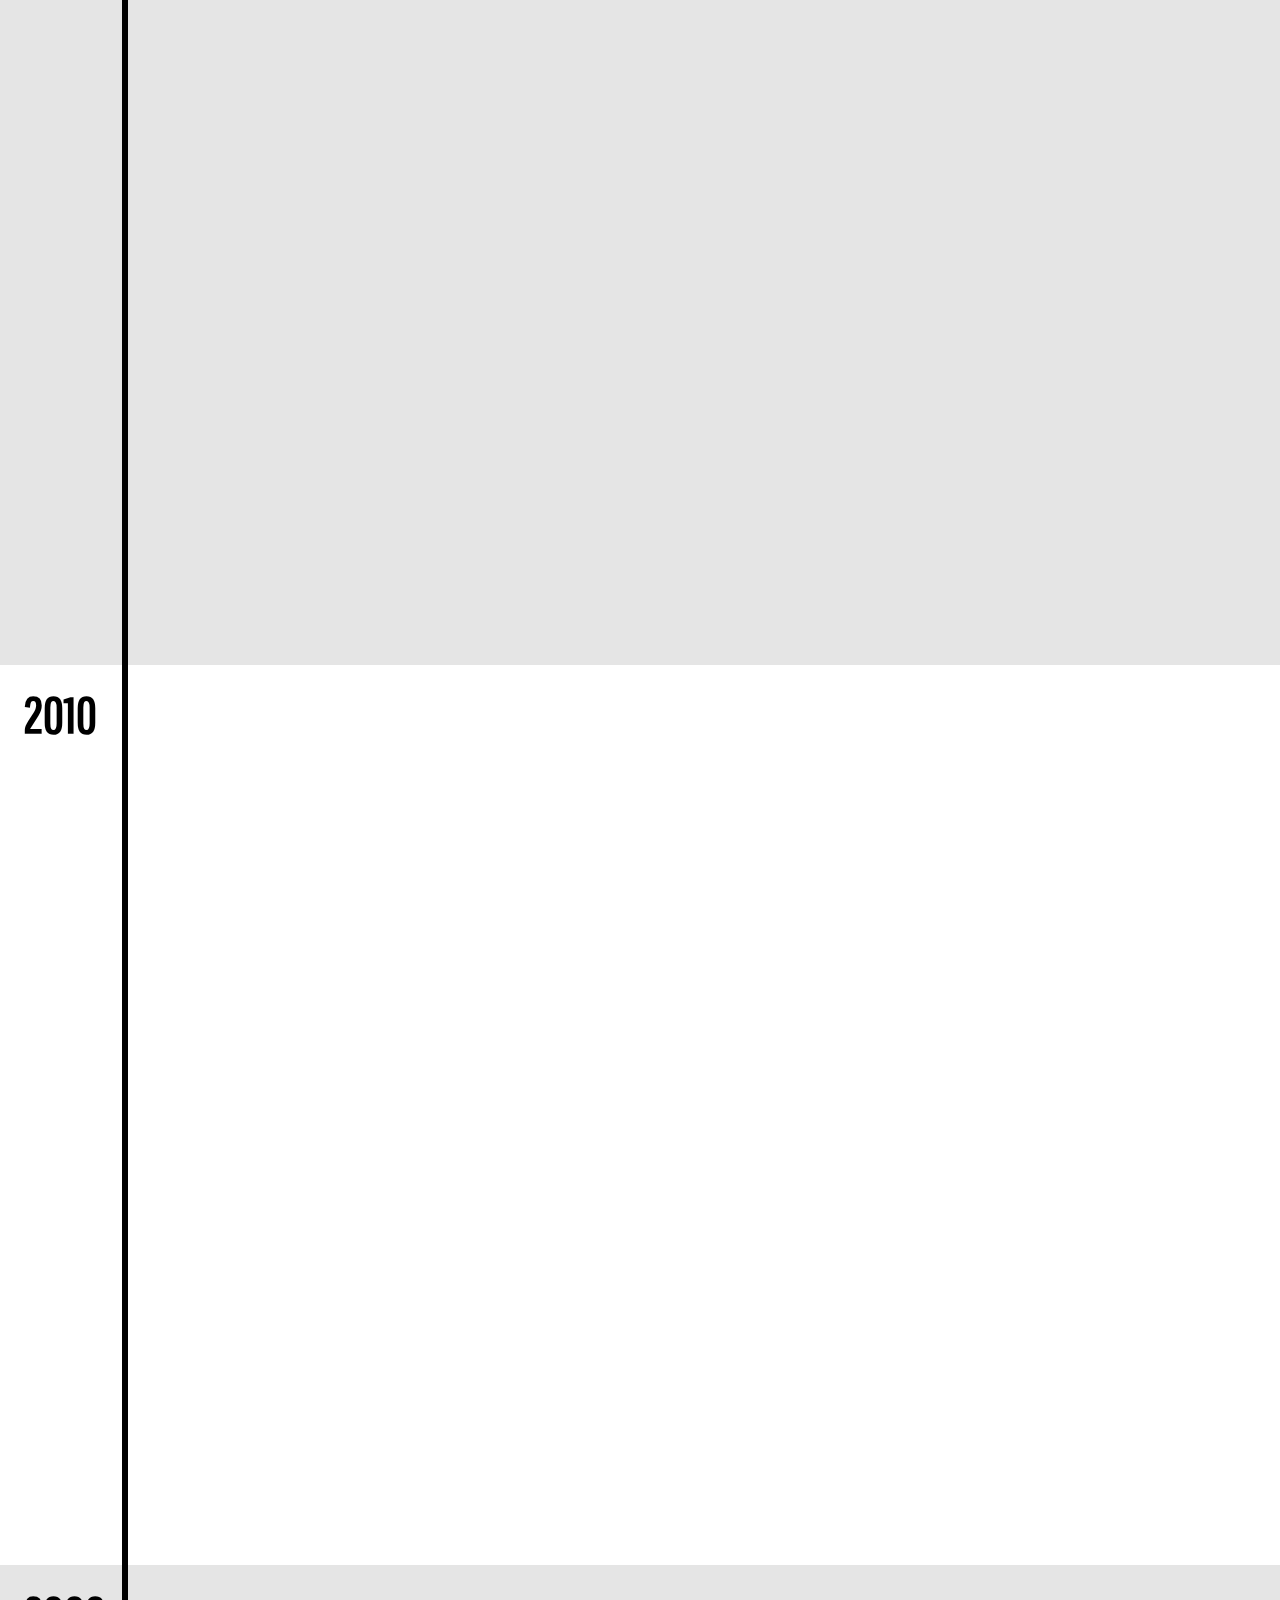
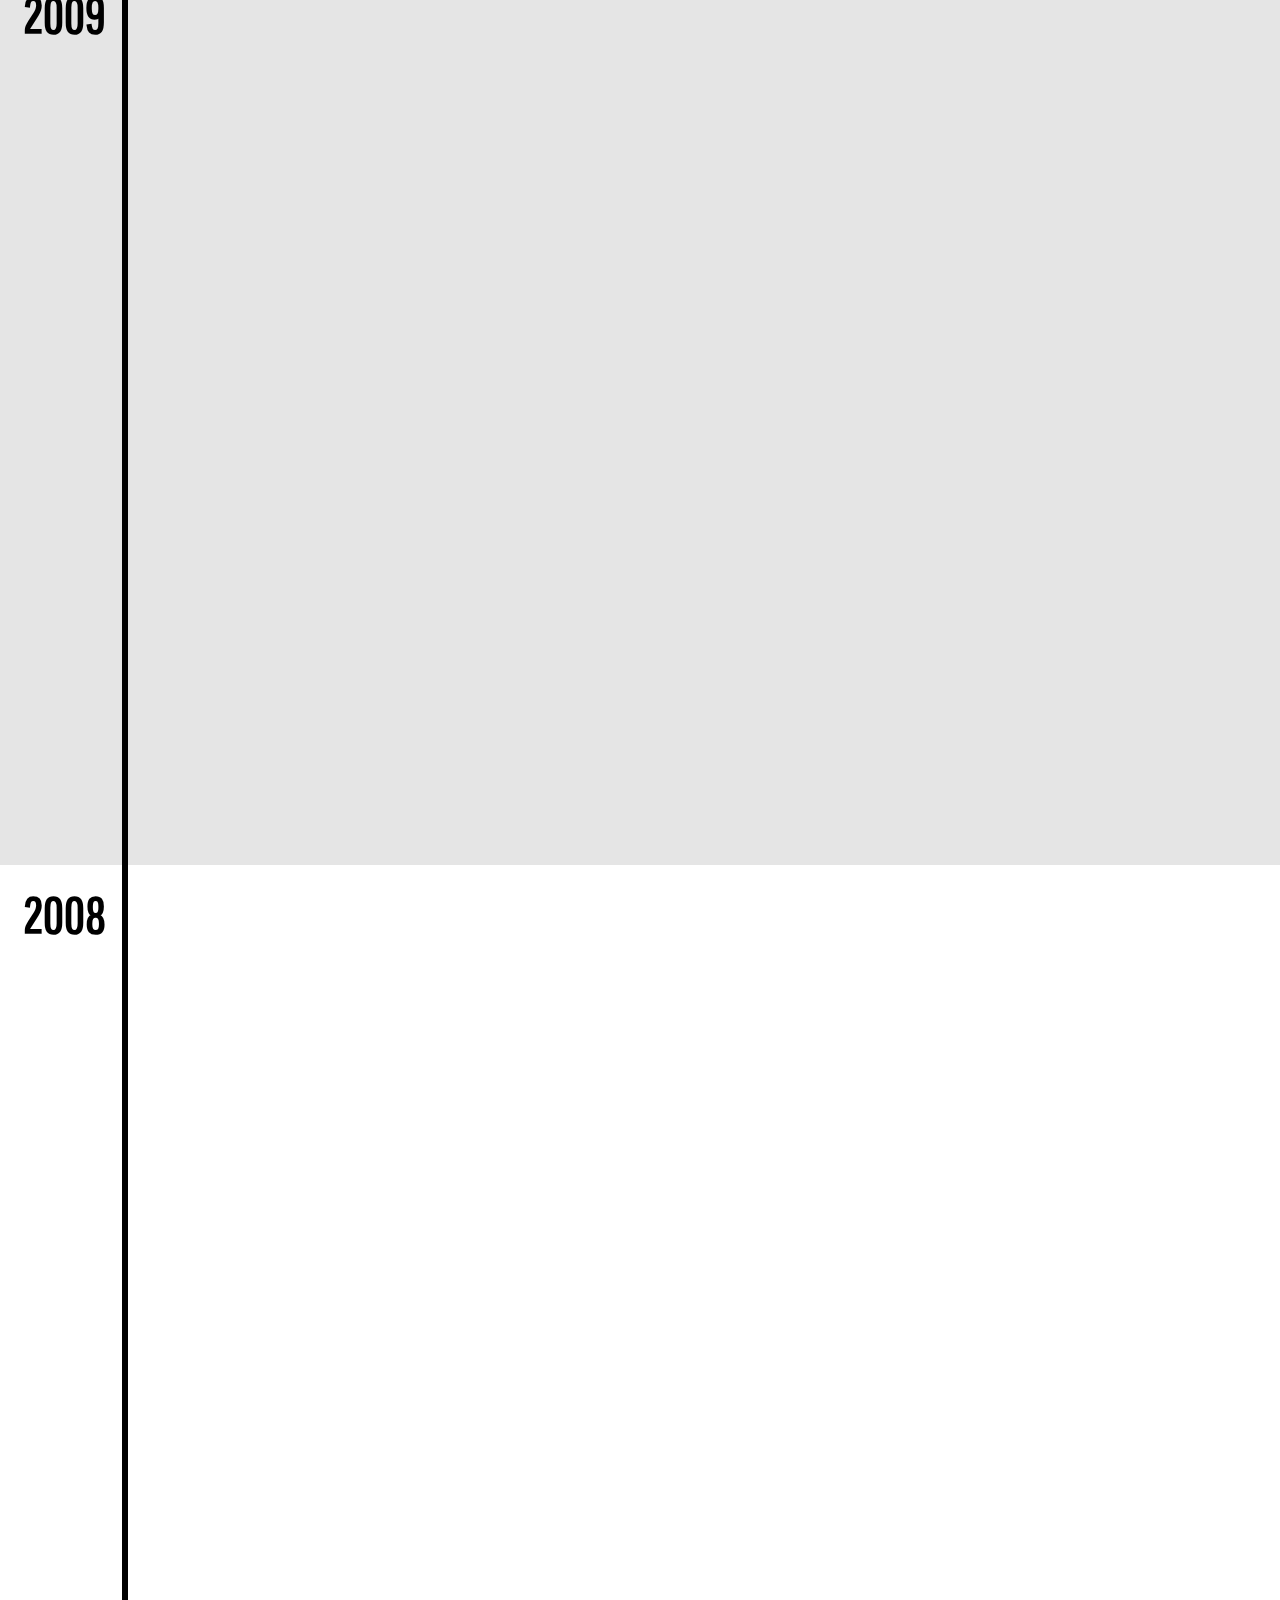
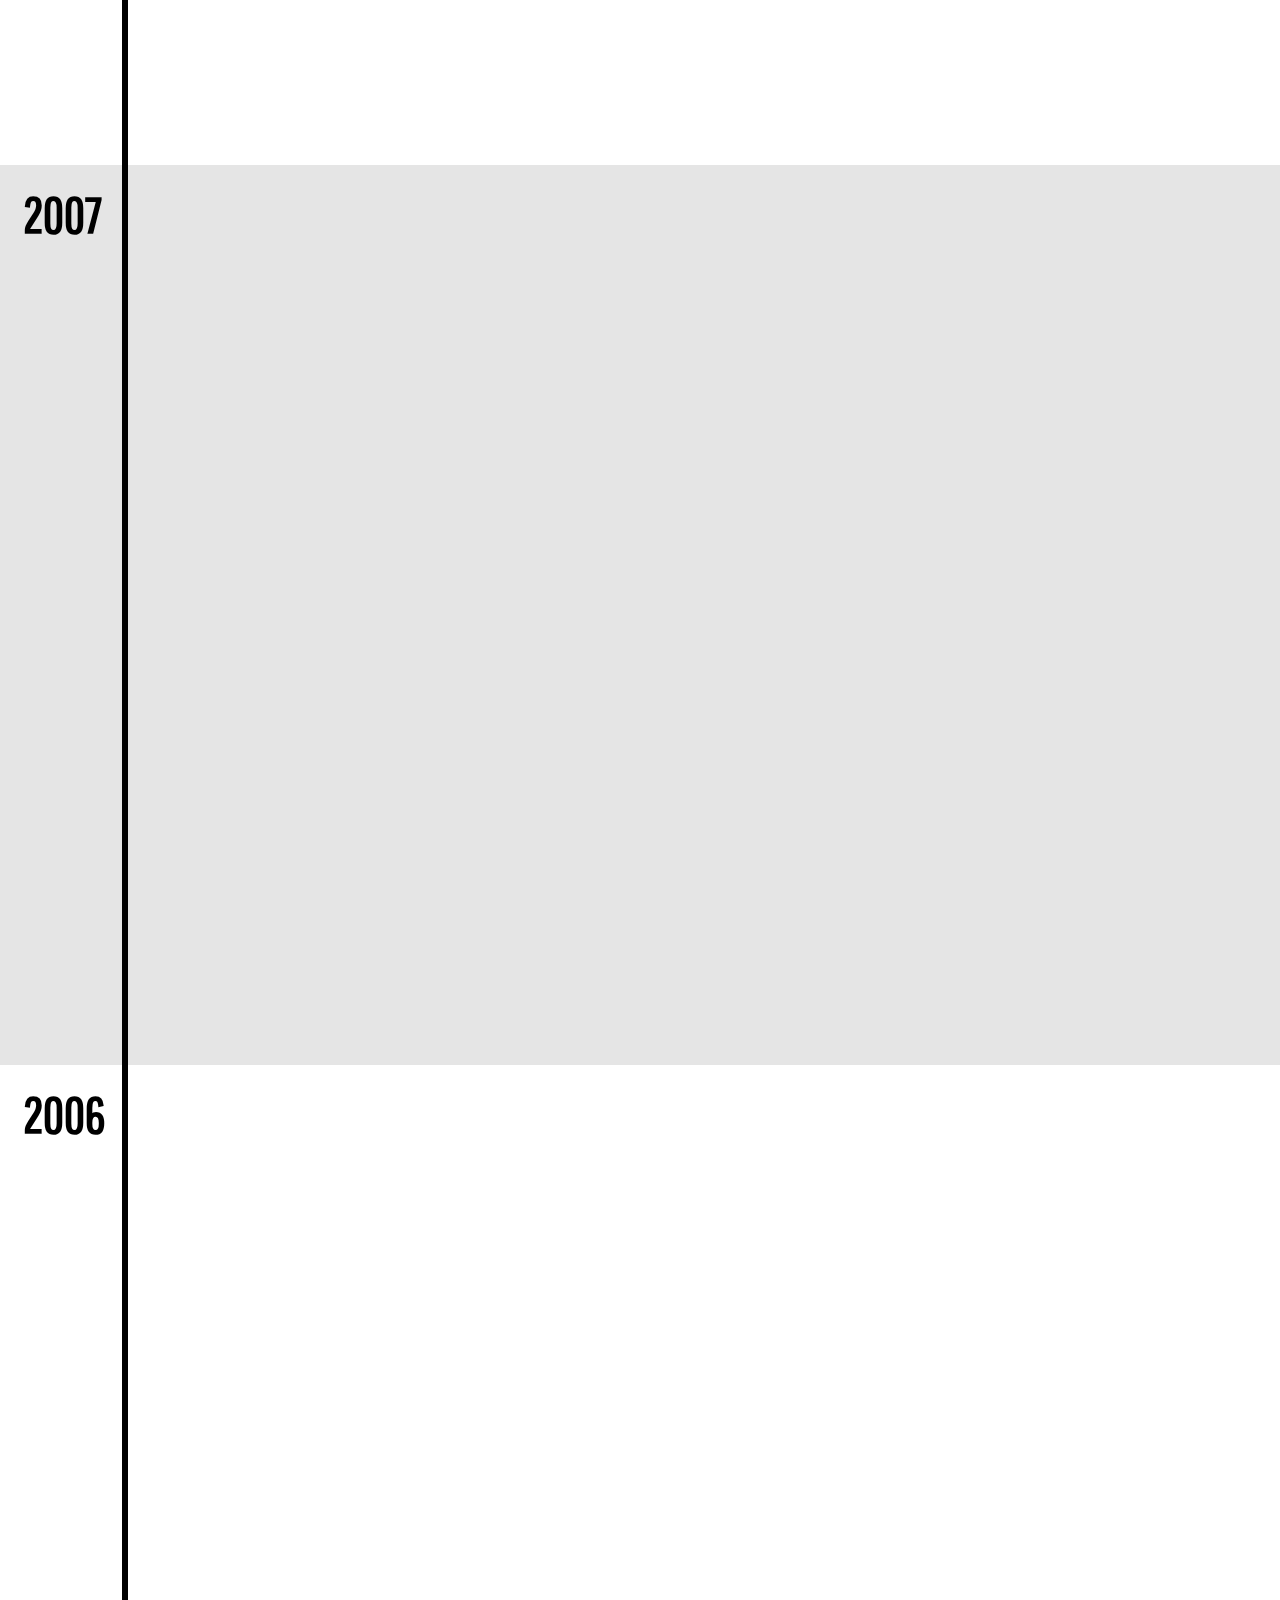
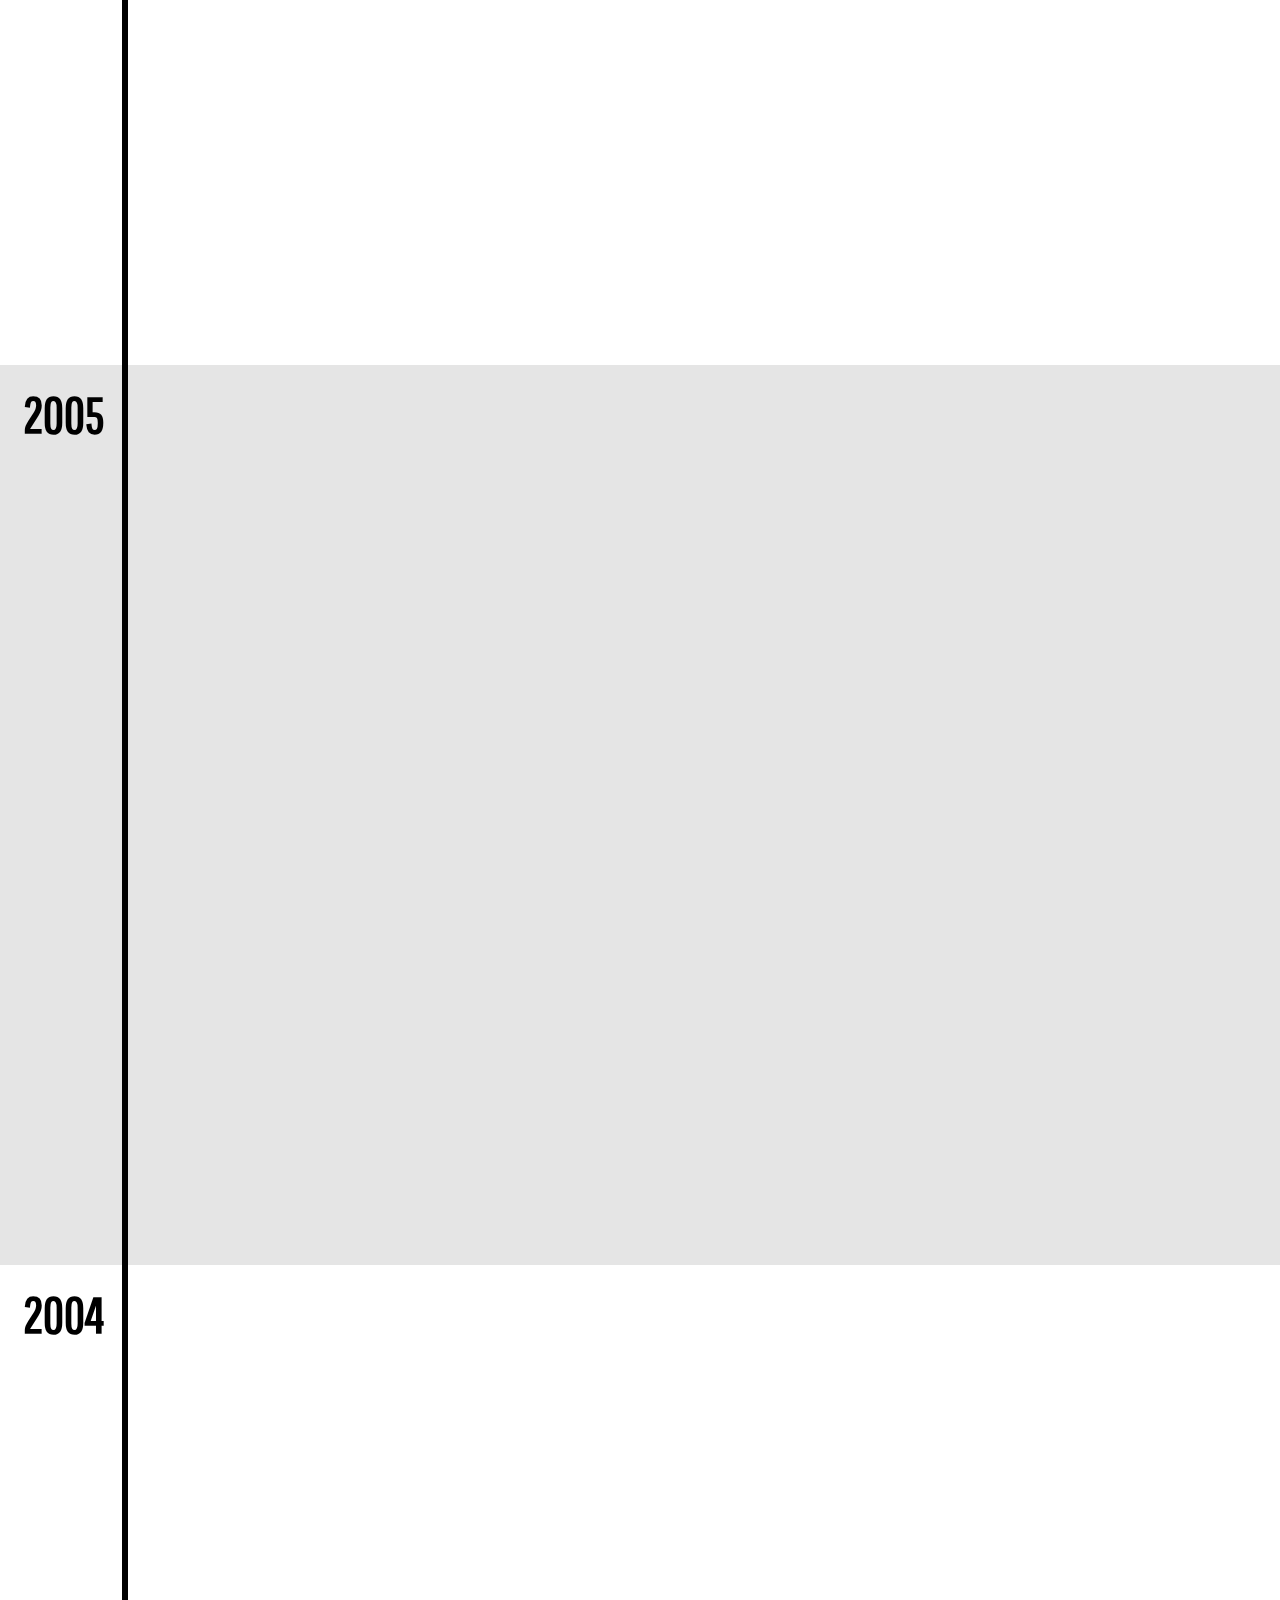
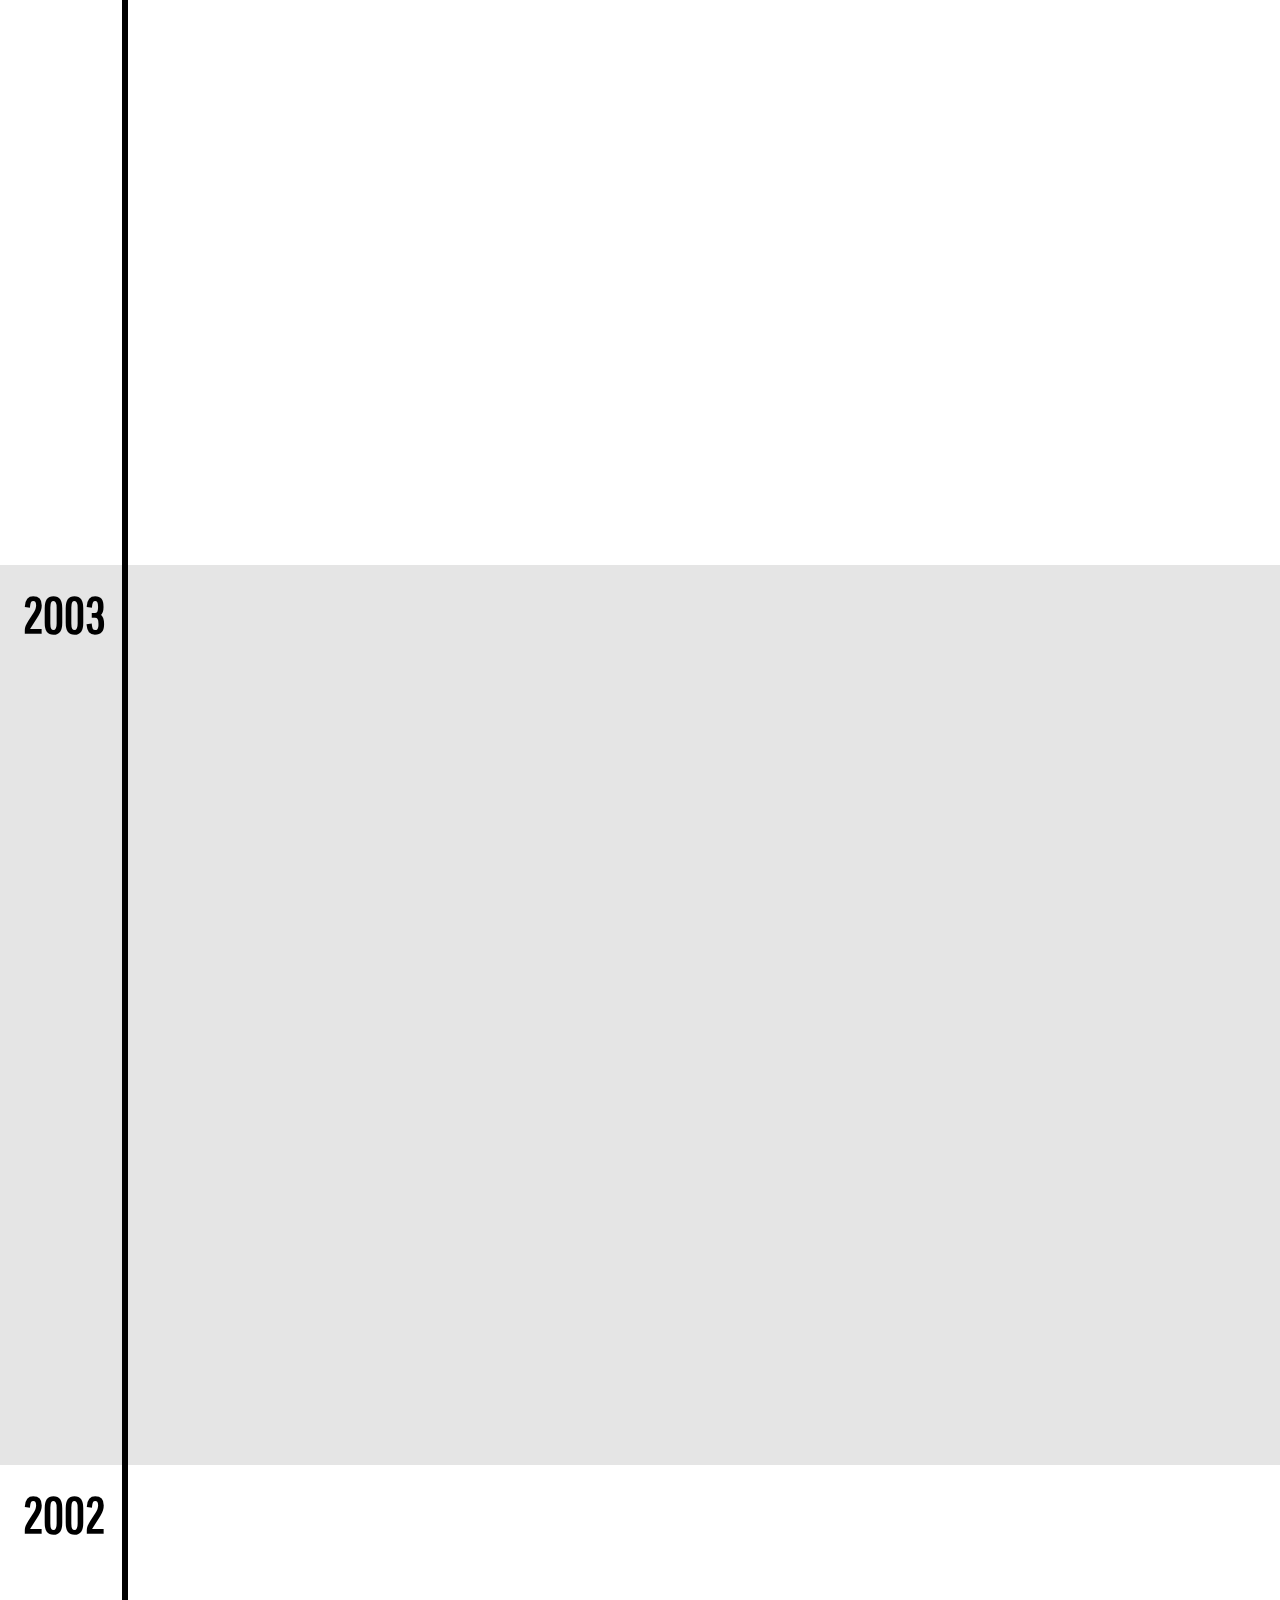
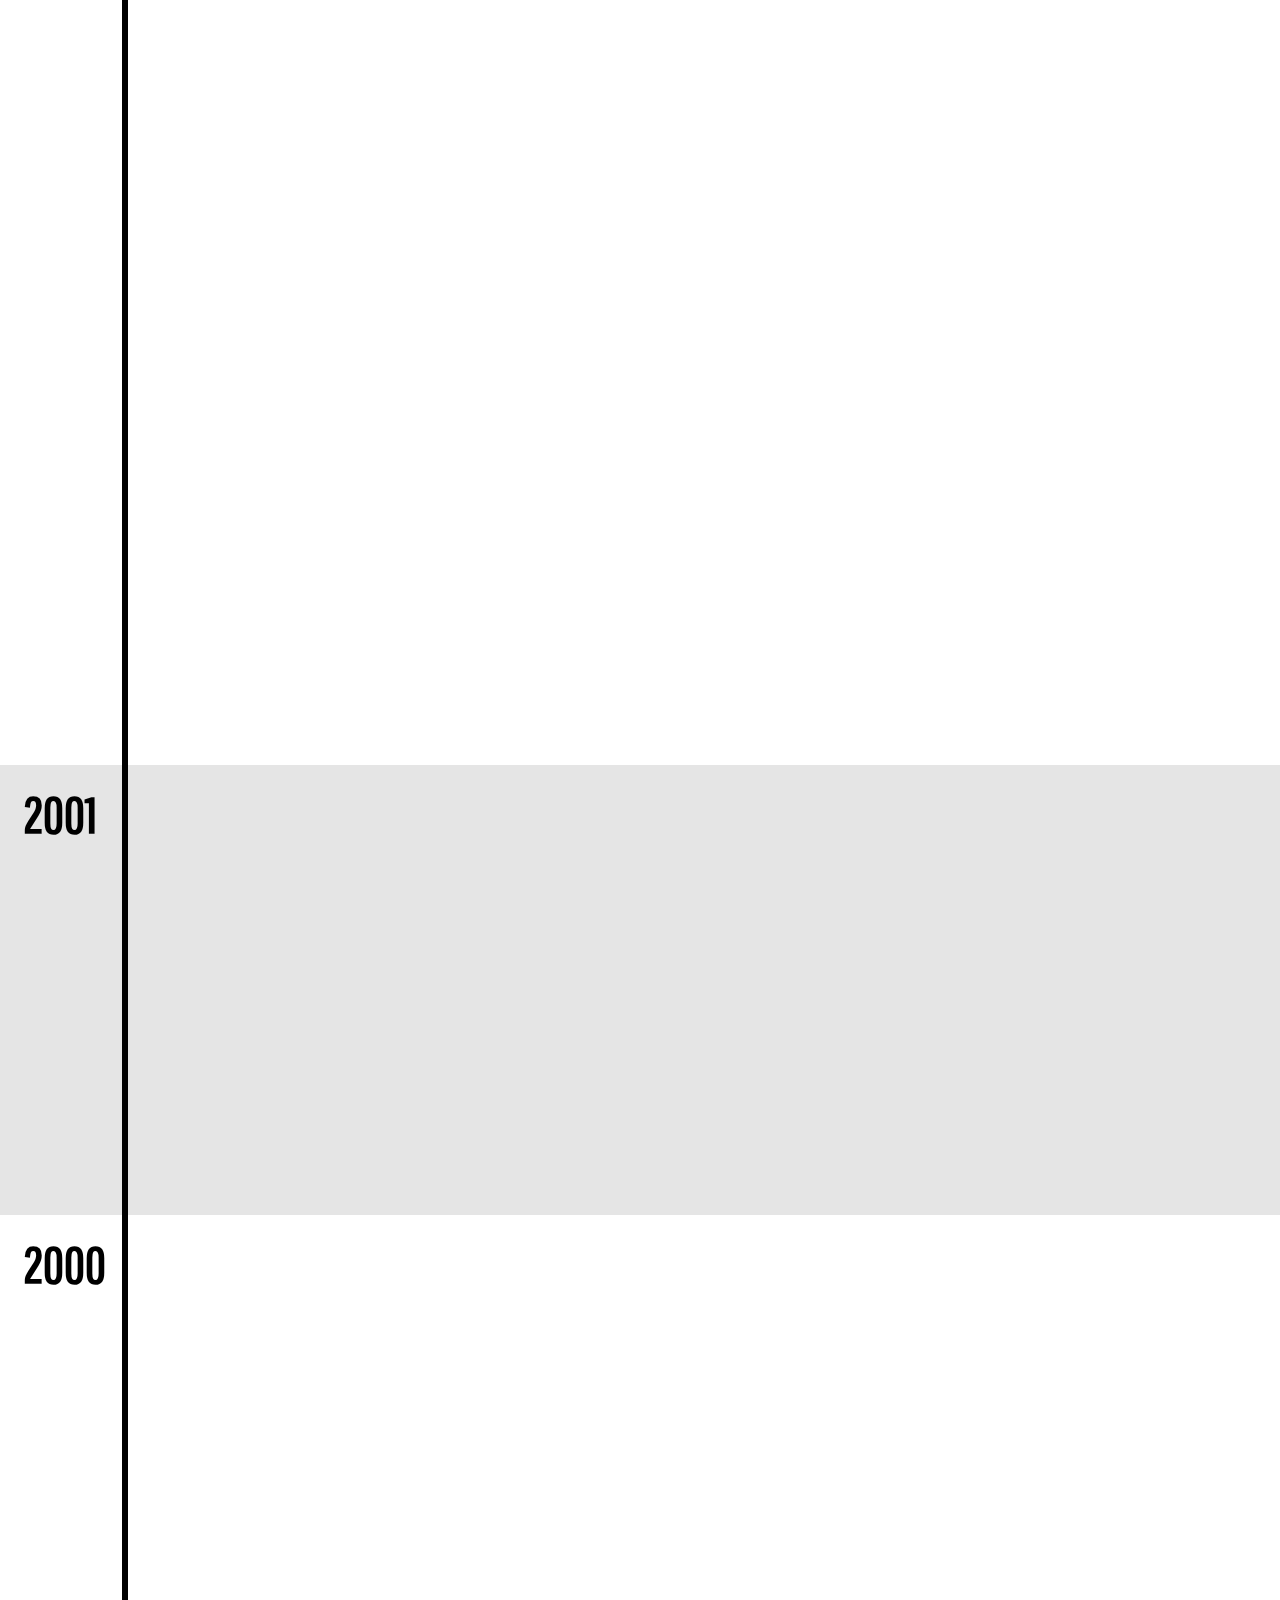
==== commit e96263ad: "Okay, br-s won't cut it" ====
--- a/index.html
+++ b/index.html
@@ -43,7 +43,7 @@
         <a href="https://medium.com/@hoffergabor" target="_blank">Medium</a> —
         <a href="https://twitter.com/@hoffergabor" target="_blank">Twitter</a> —
         <a href="mailto:hoffergabor@gmail.com" target="_blank">Email</a></h3>
-    <p><br /><br /><br />I'm a designer/manager with 10+ years of experience.<br />My passion is to enable people to solve problems.</p>
+    <p>I'm a designer/manager with 10+ years of experience.<br />My passion is to enable people to solve problems.</p>
   </header>
 
   <timeline>
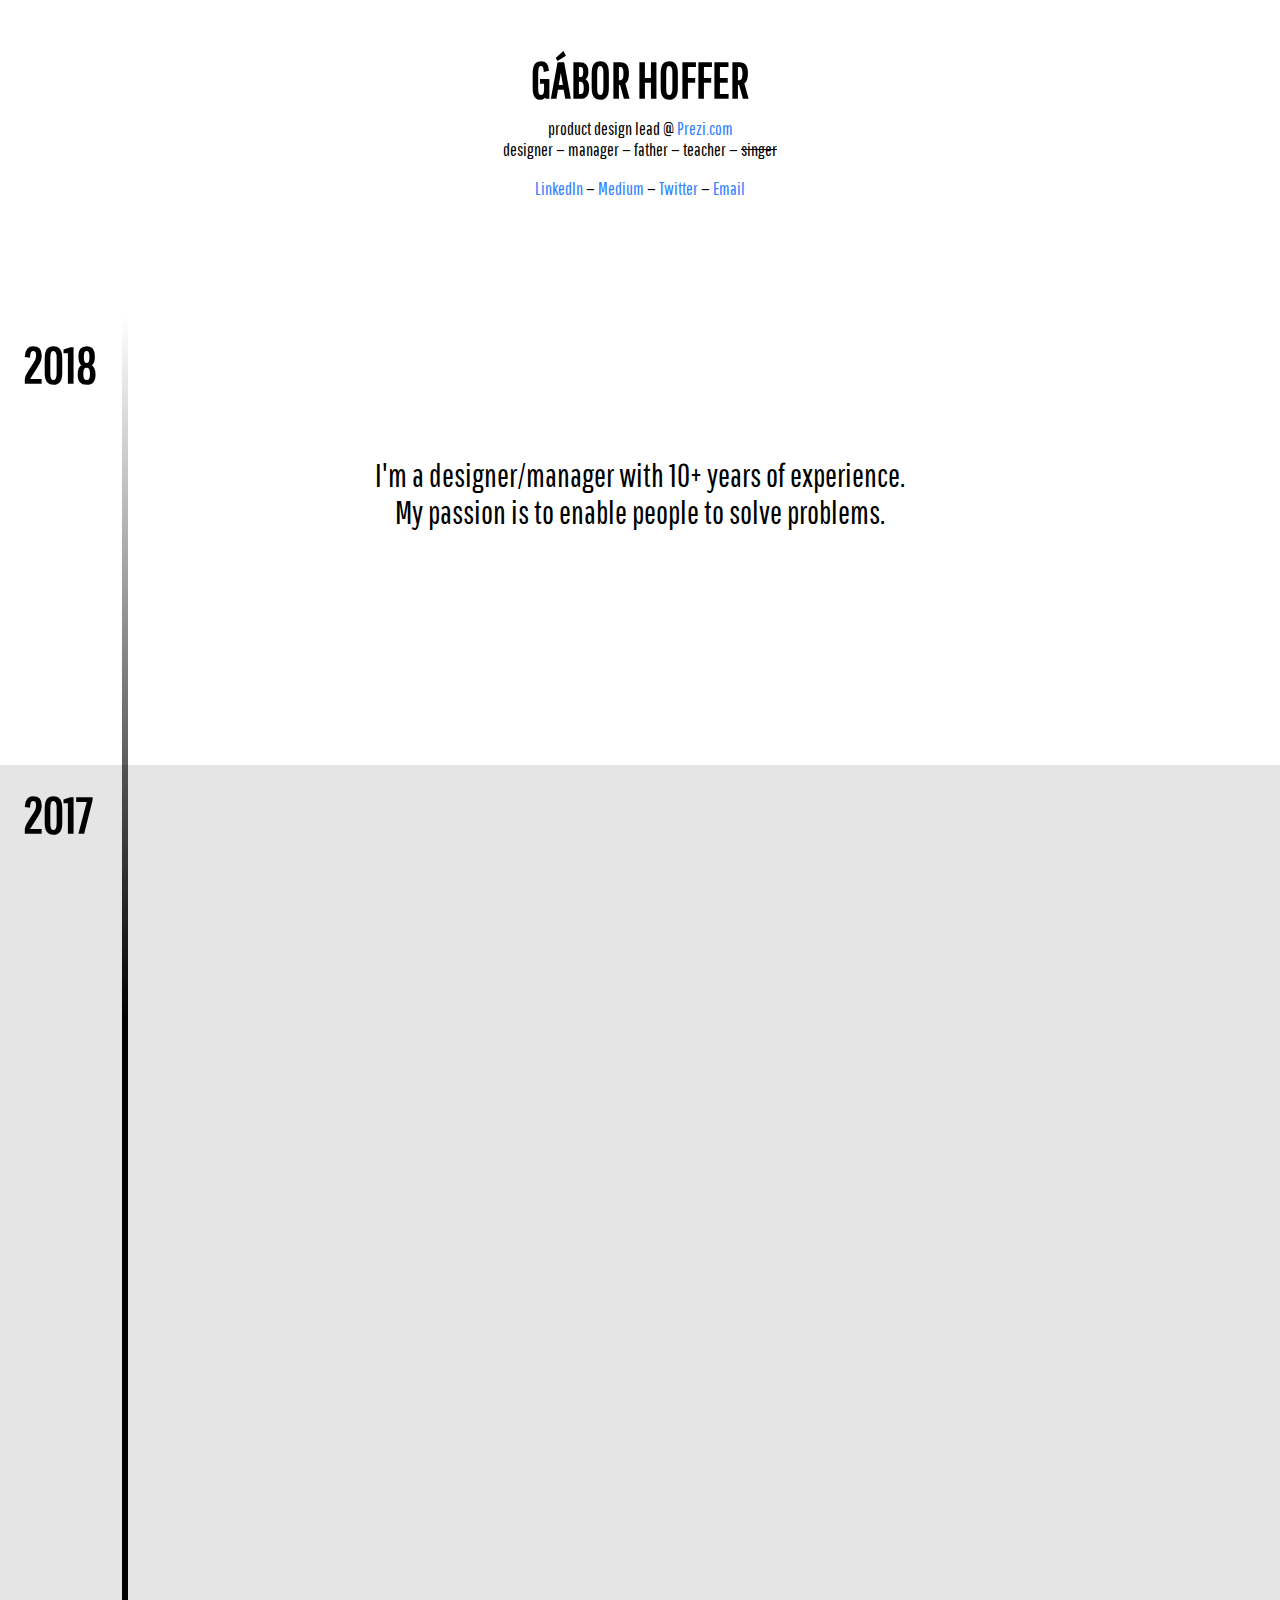
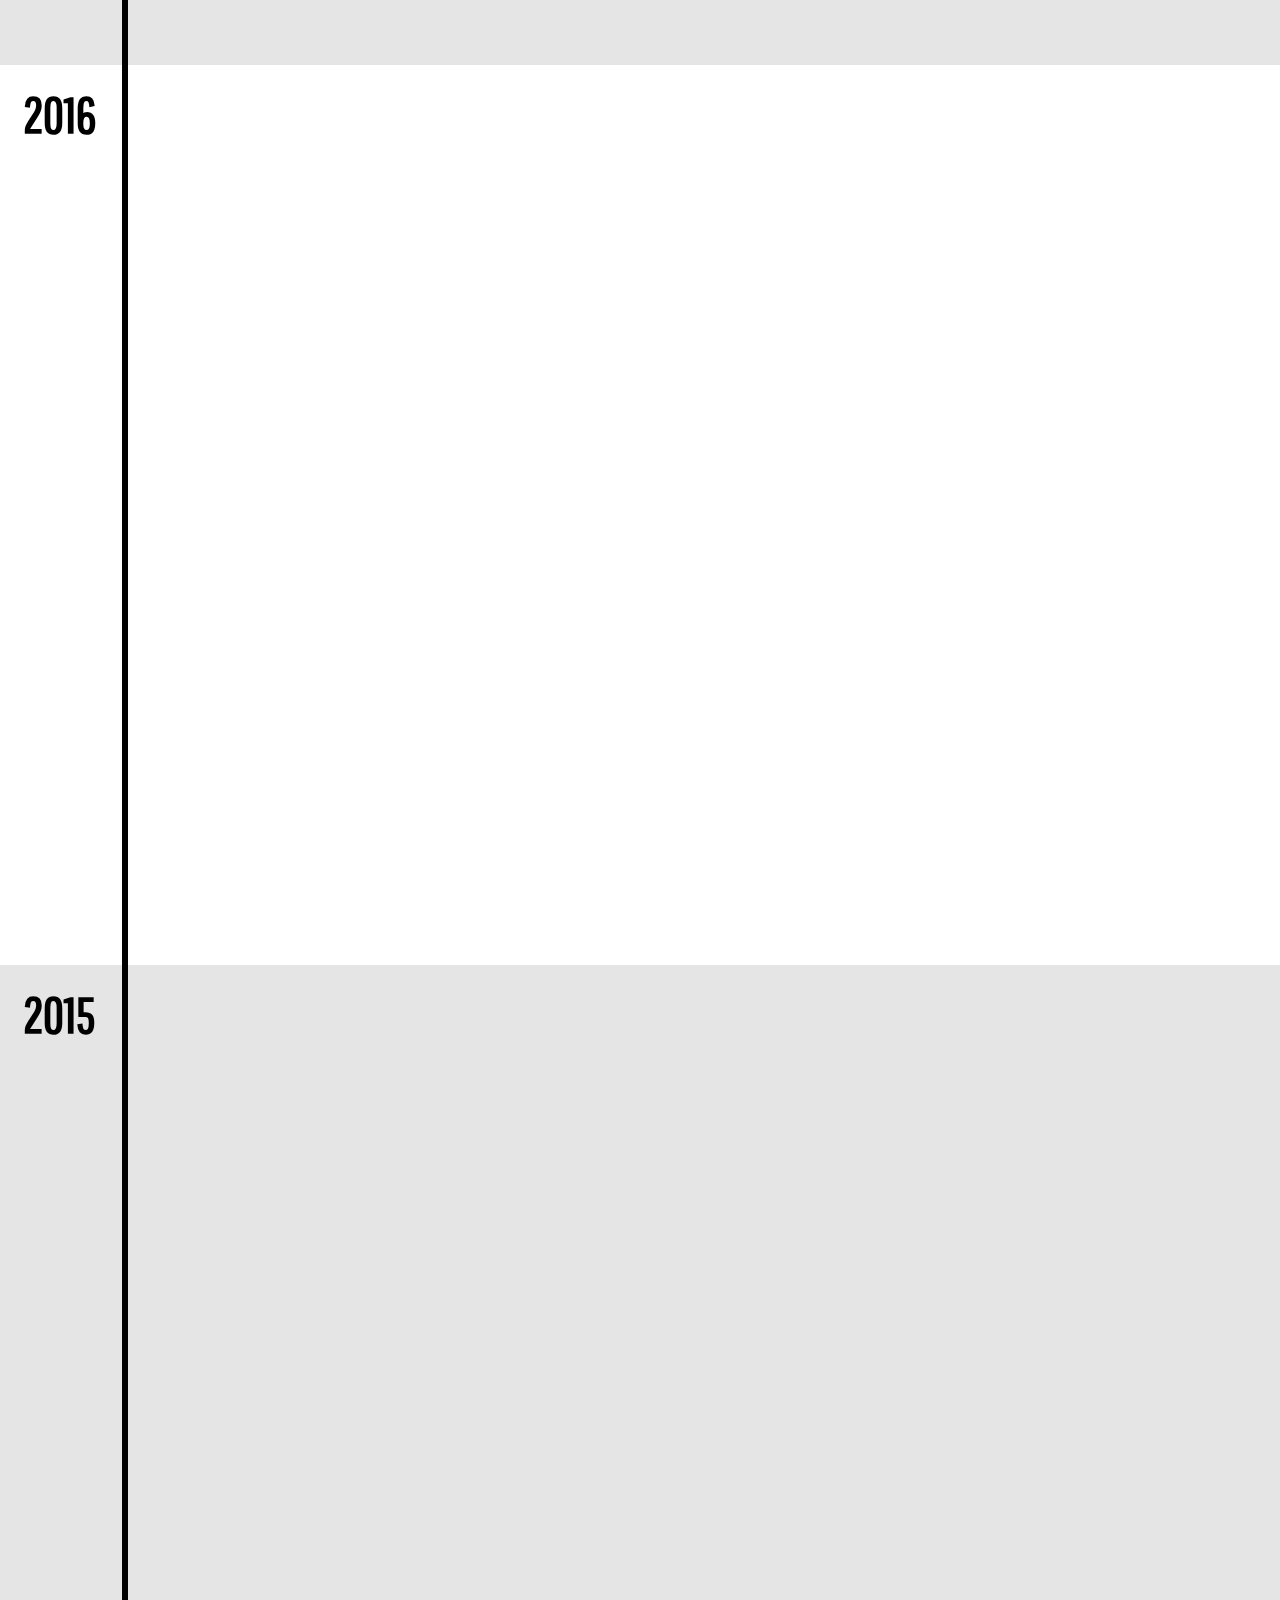
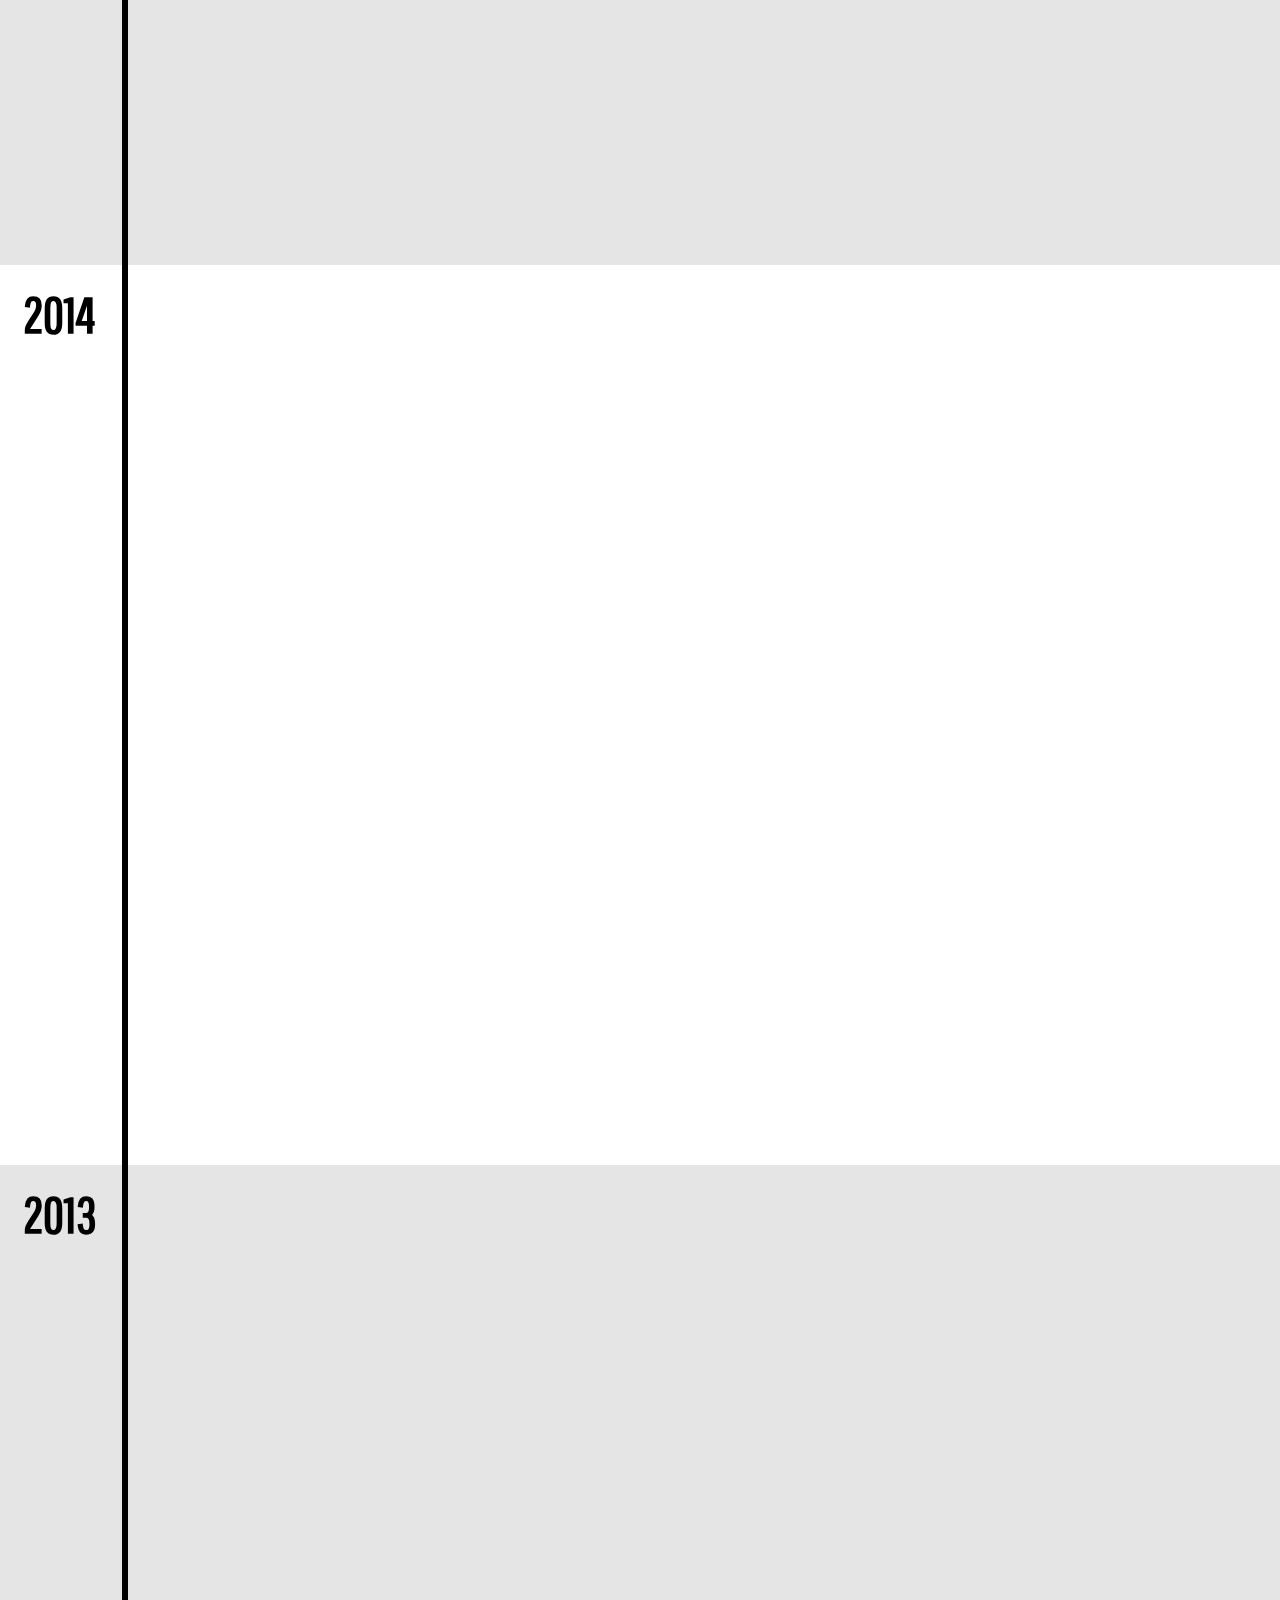
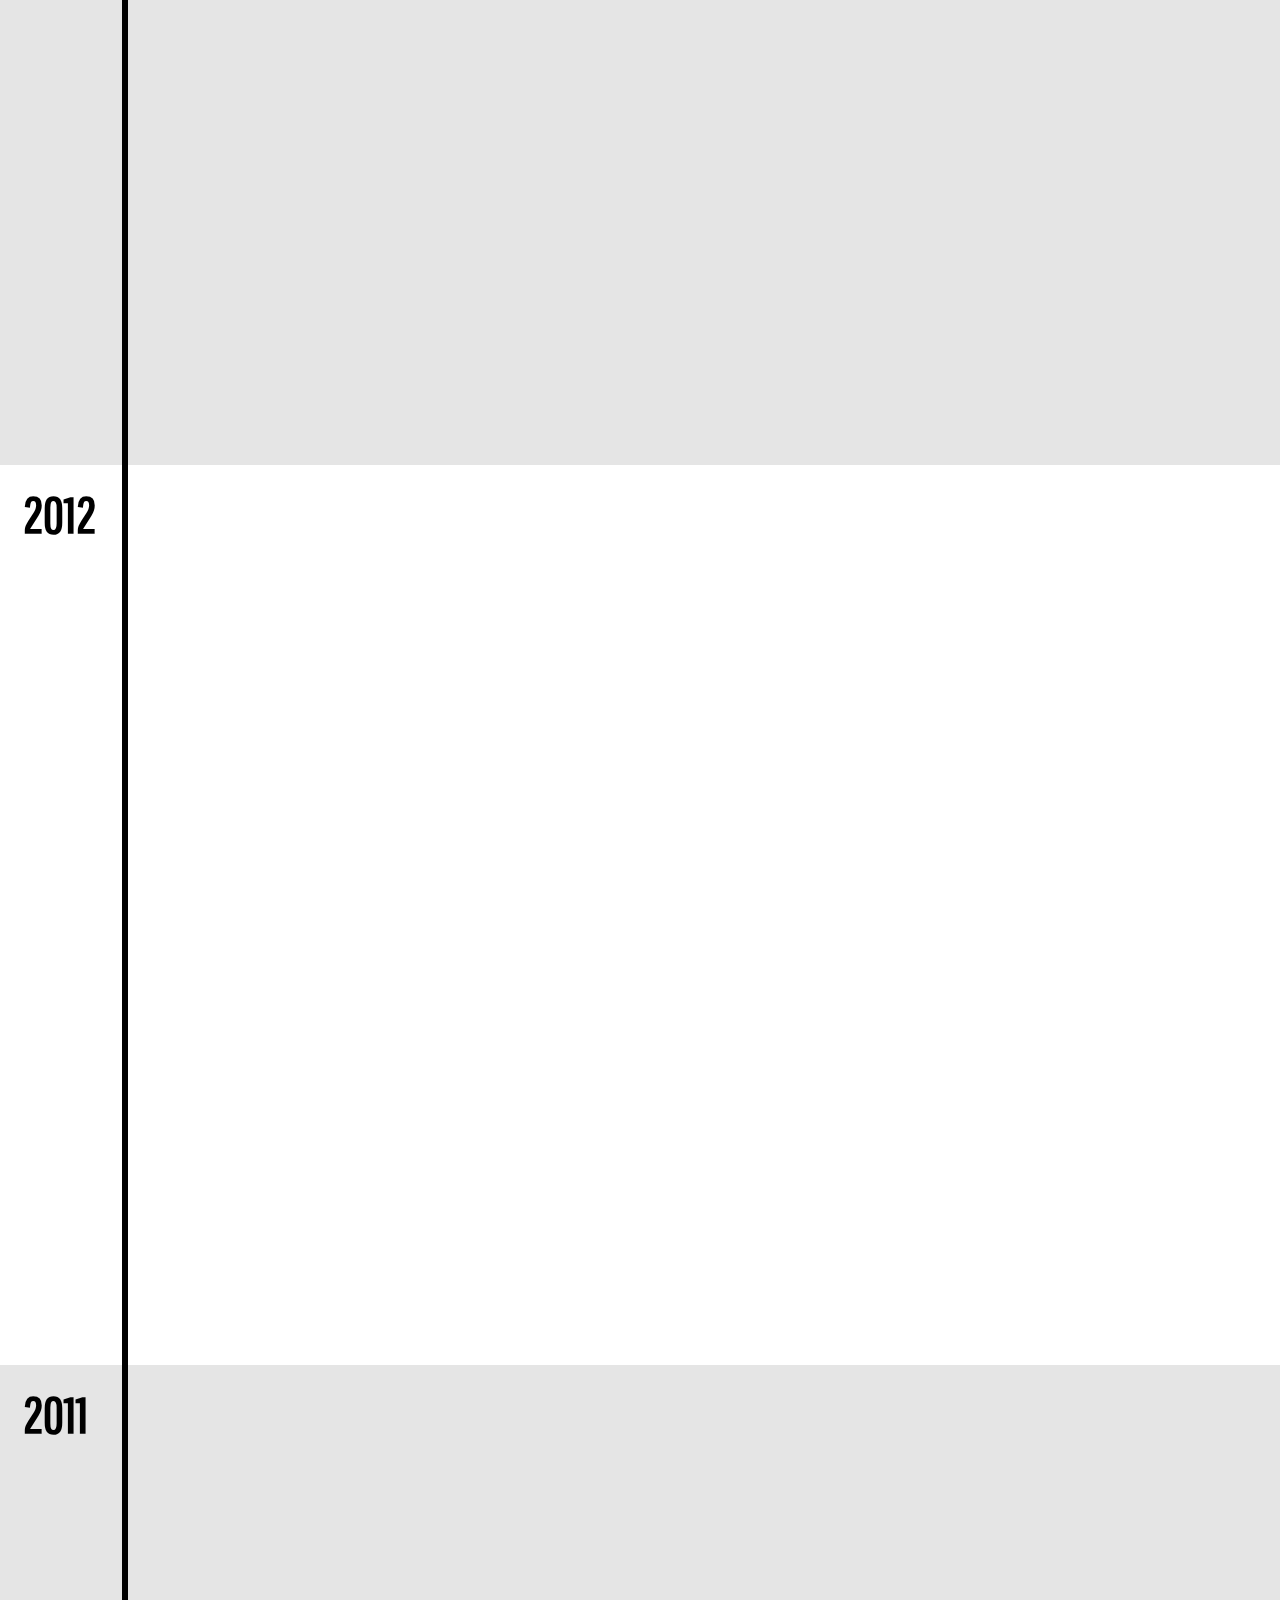
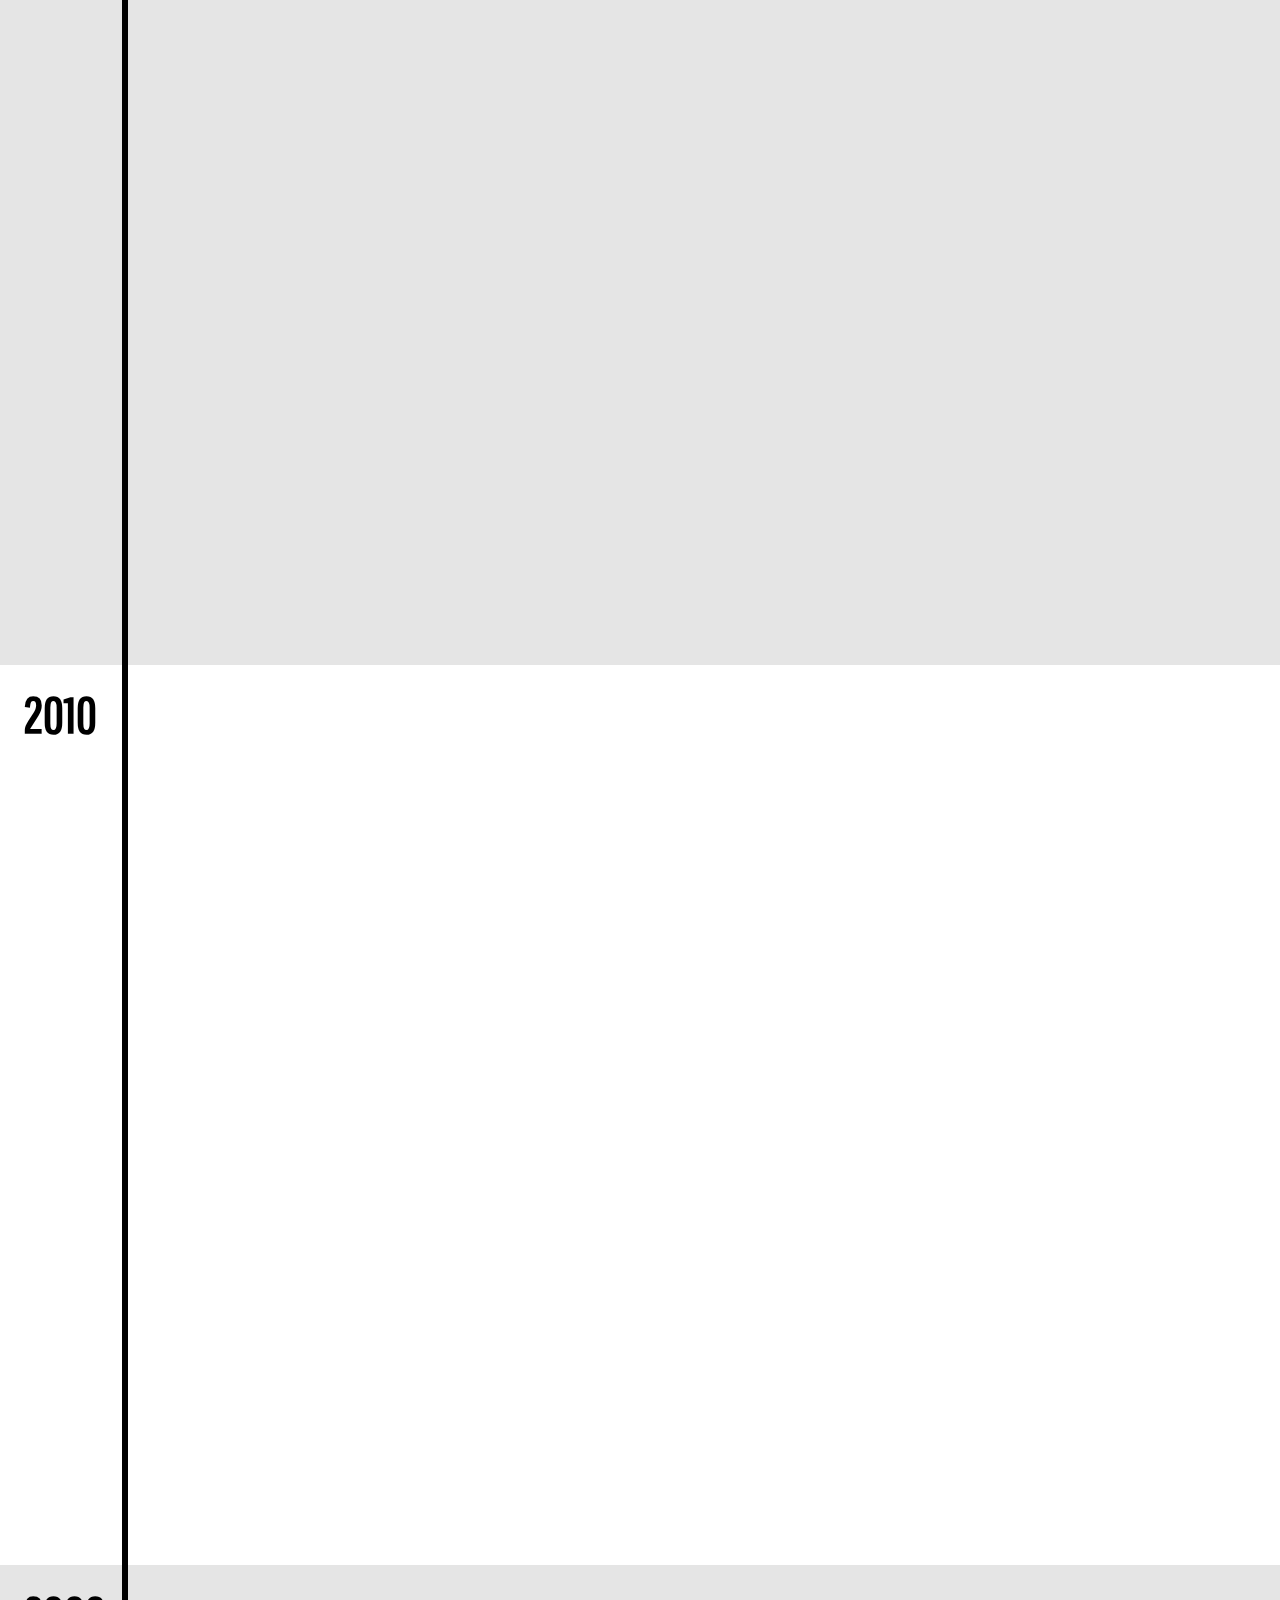
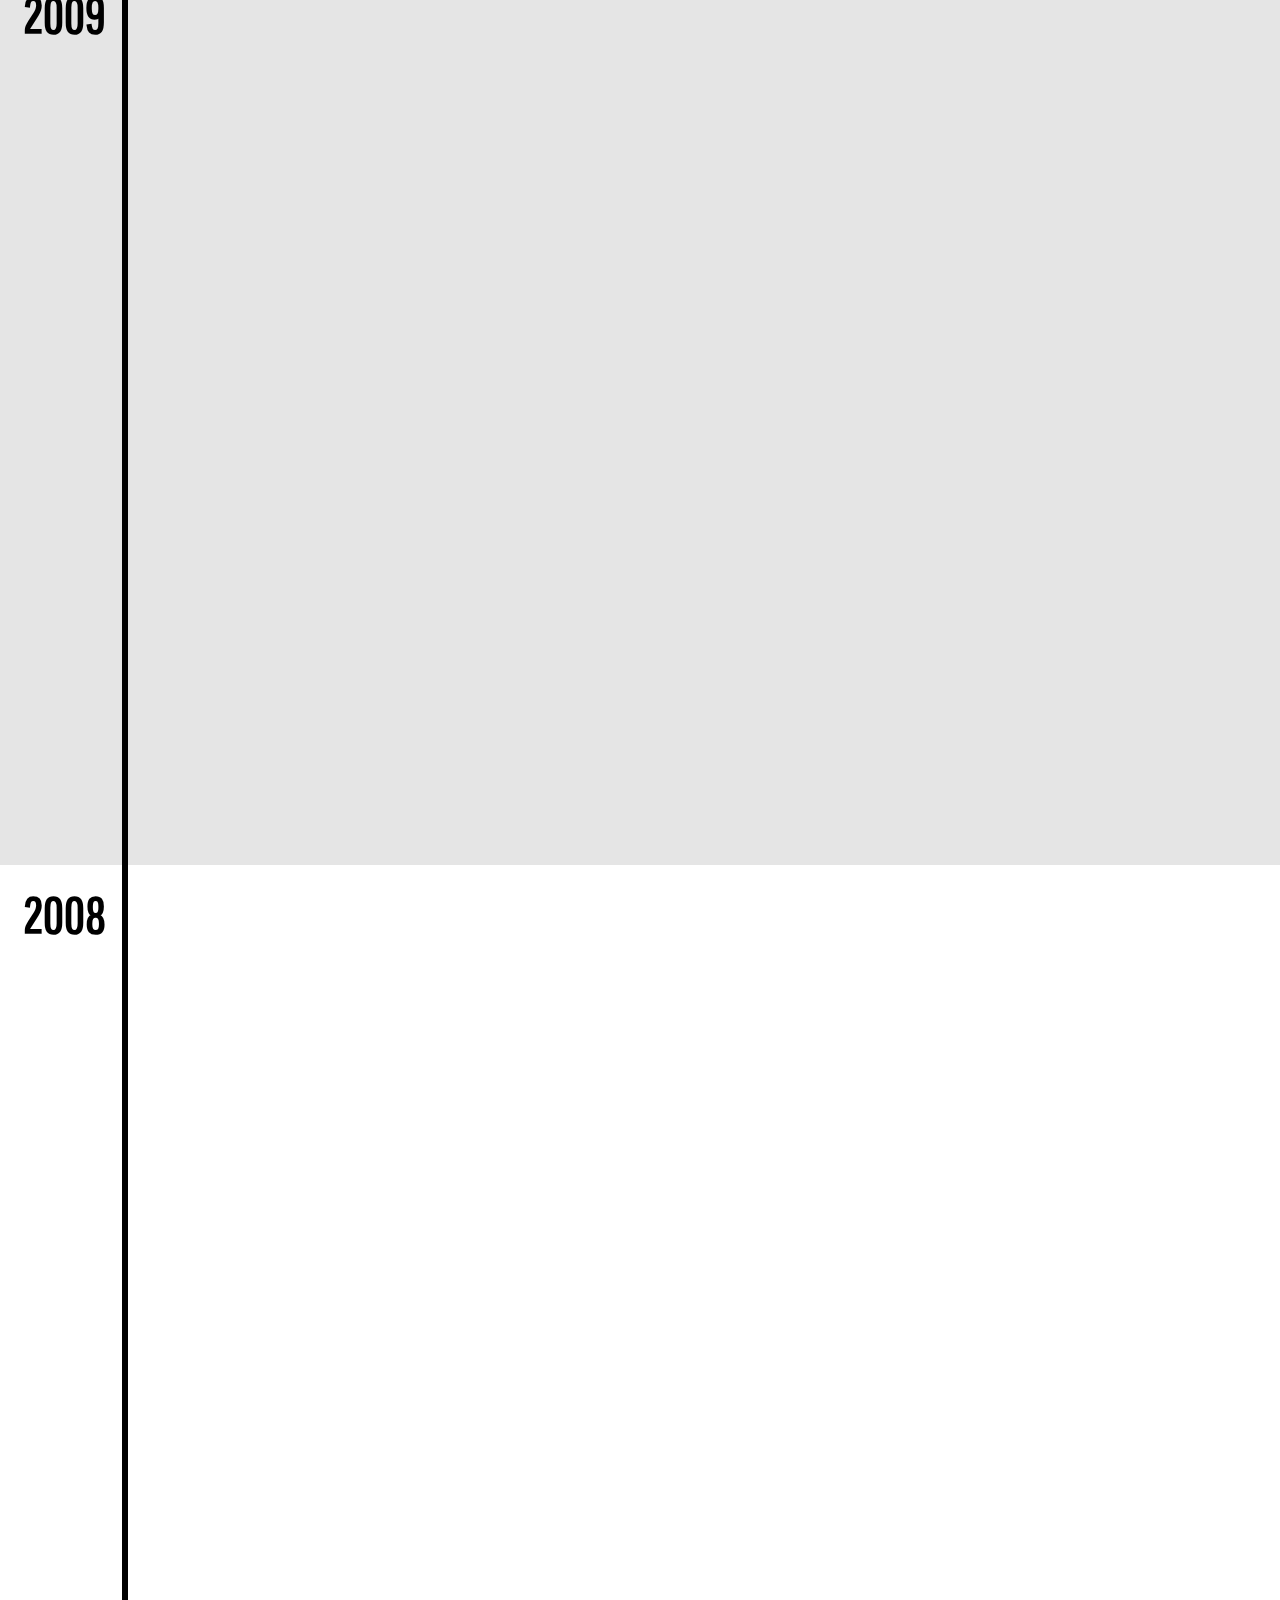
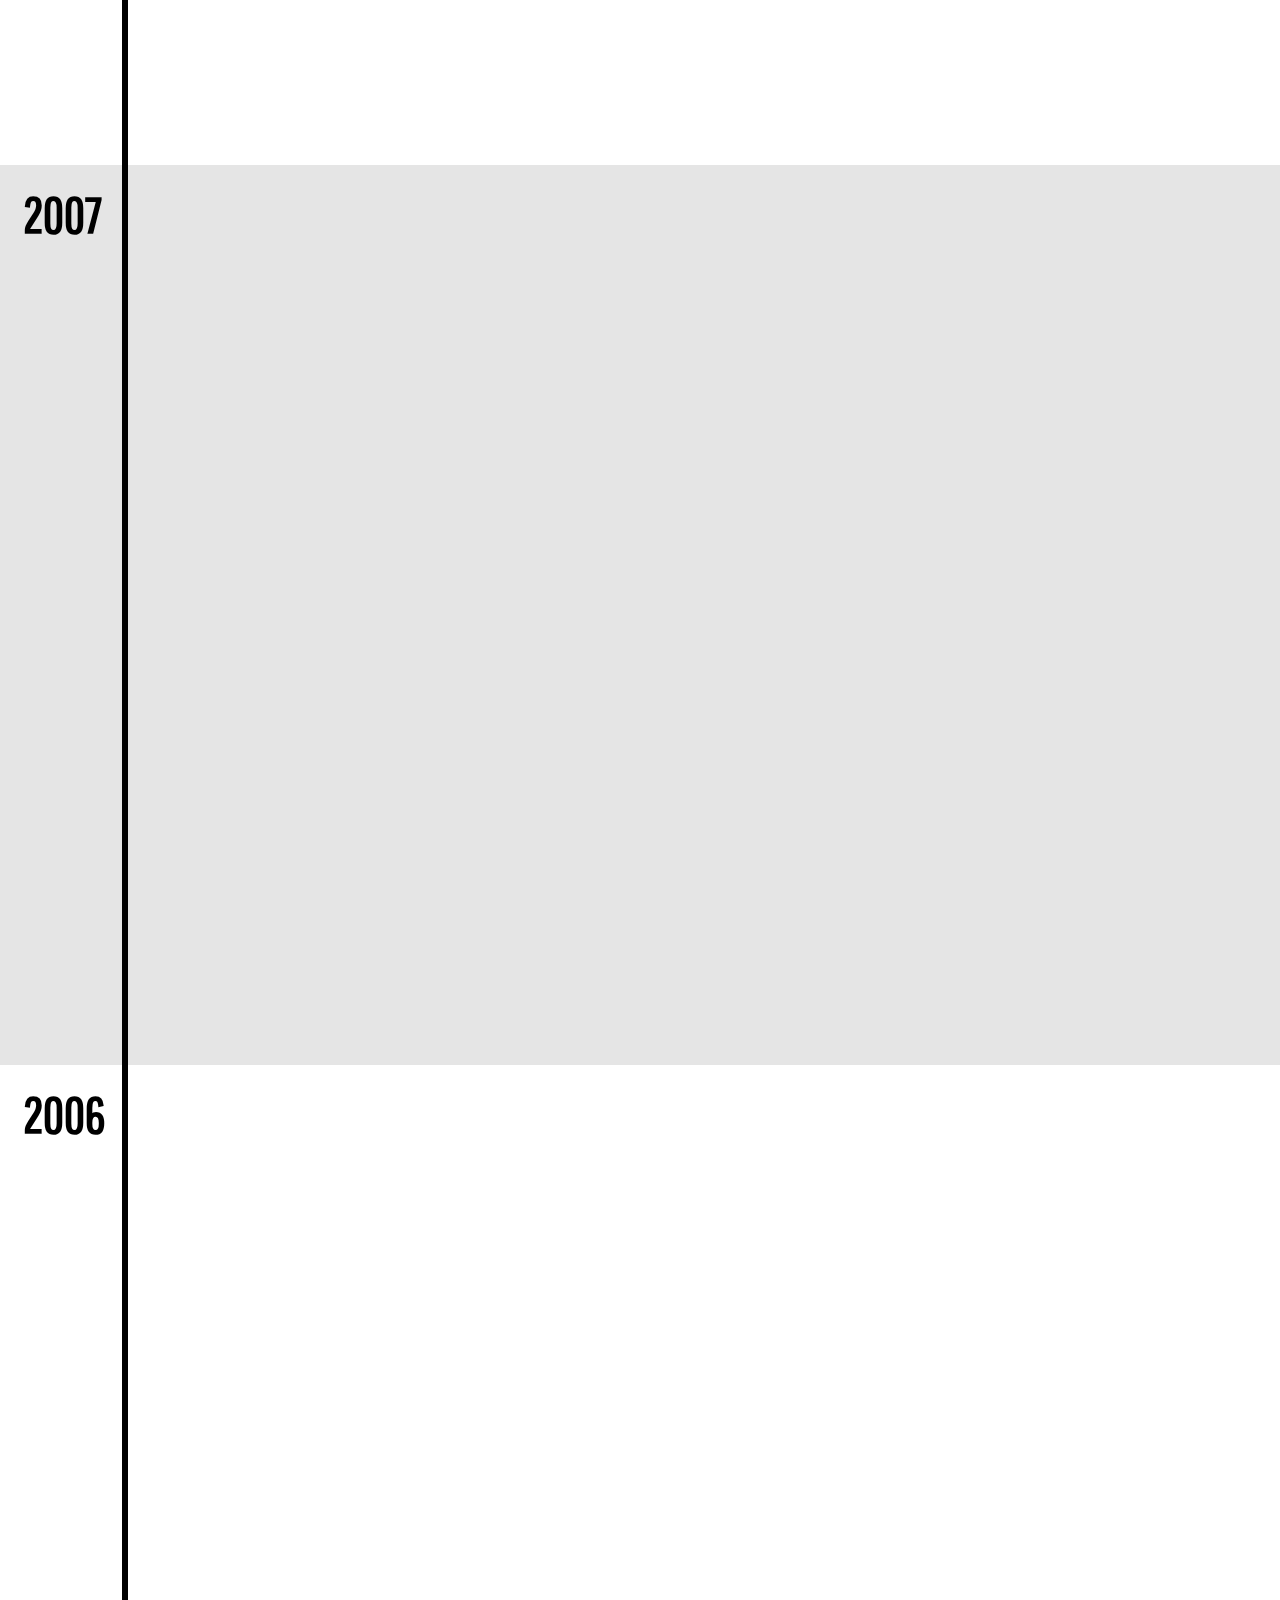
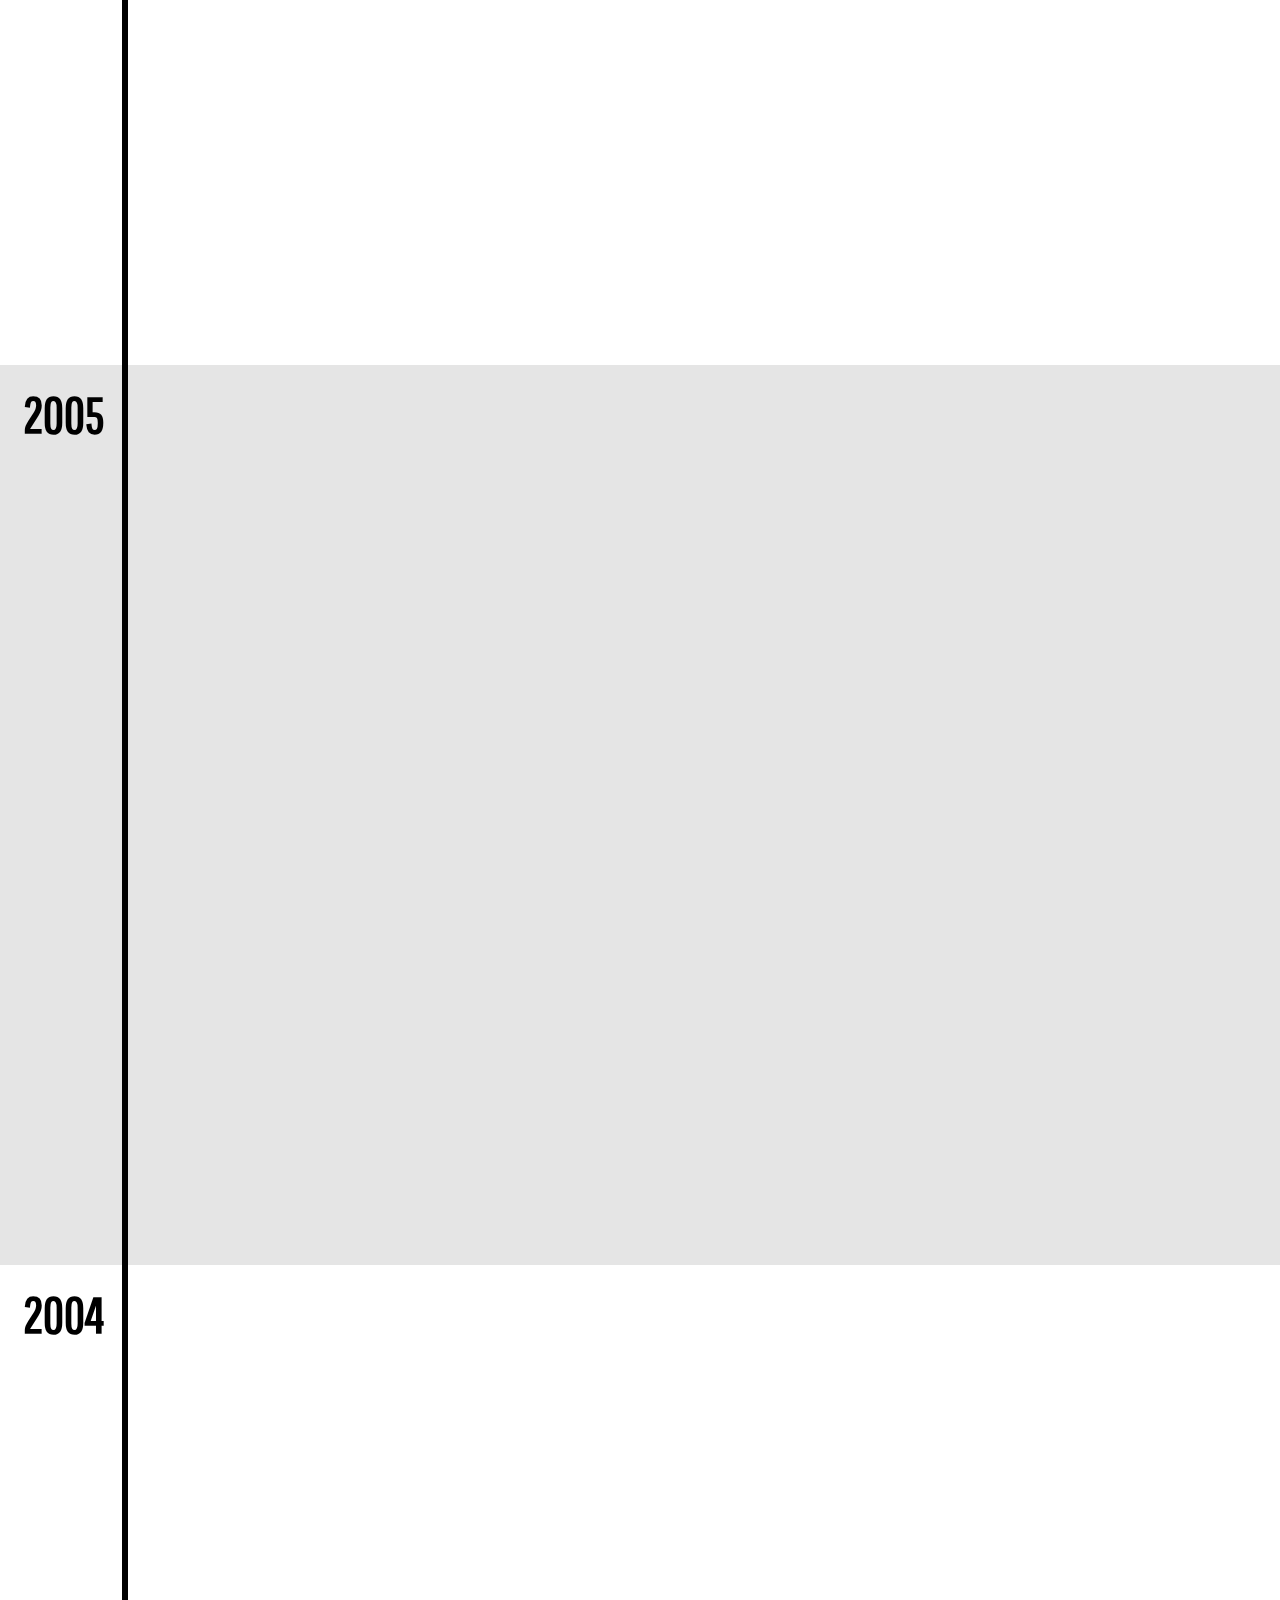
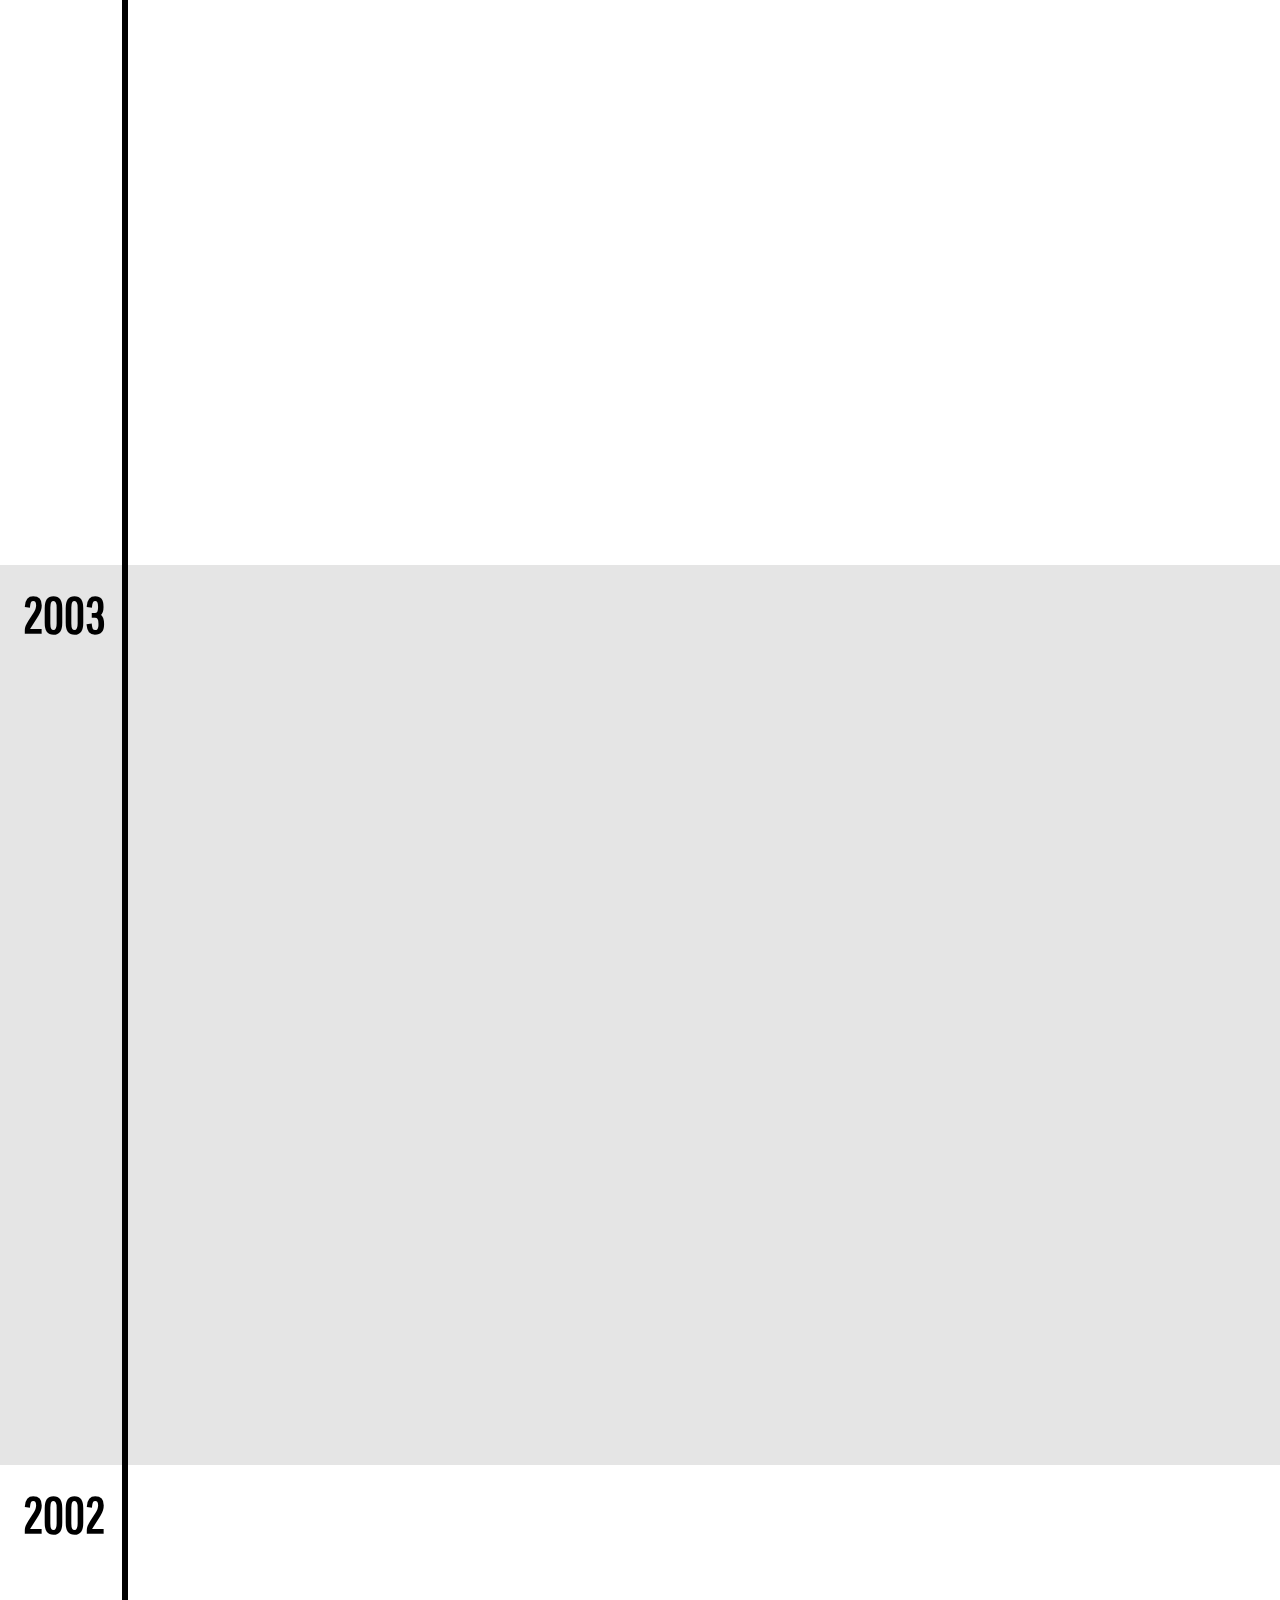
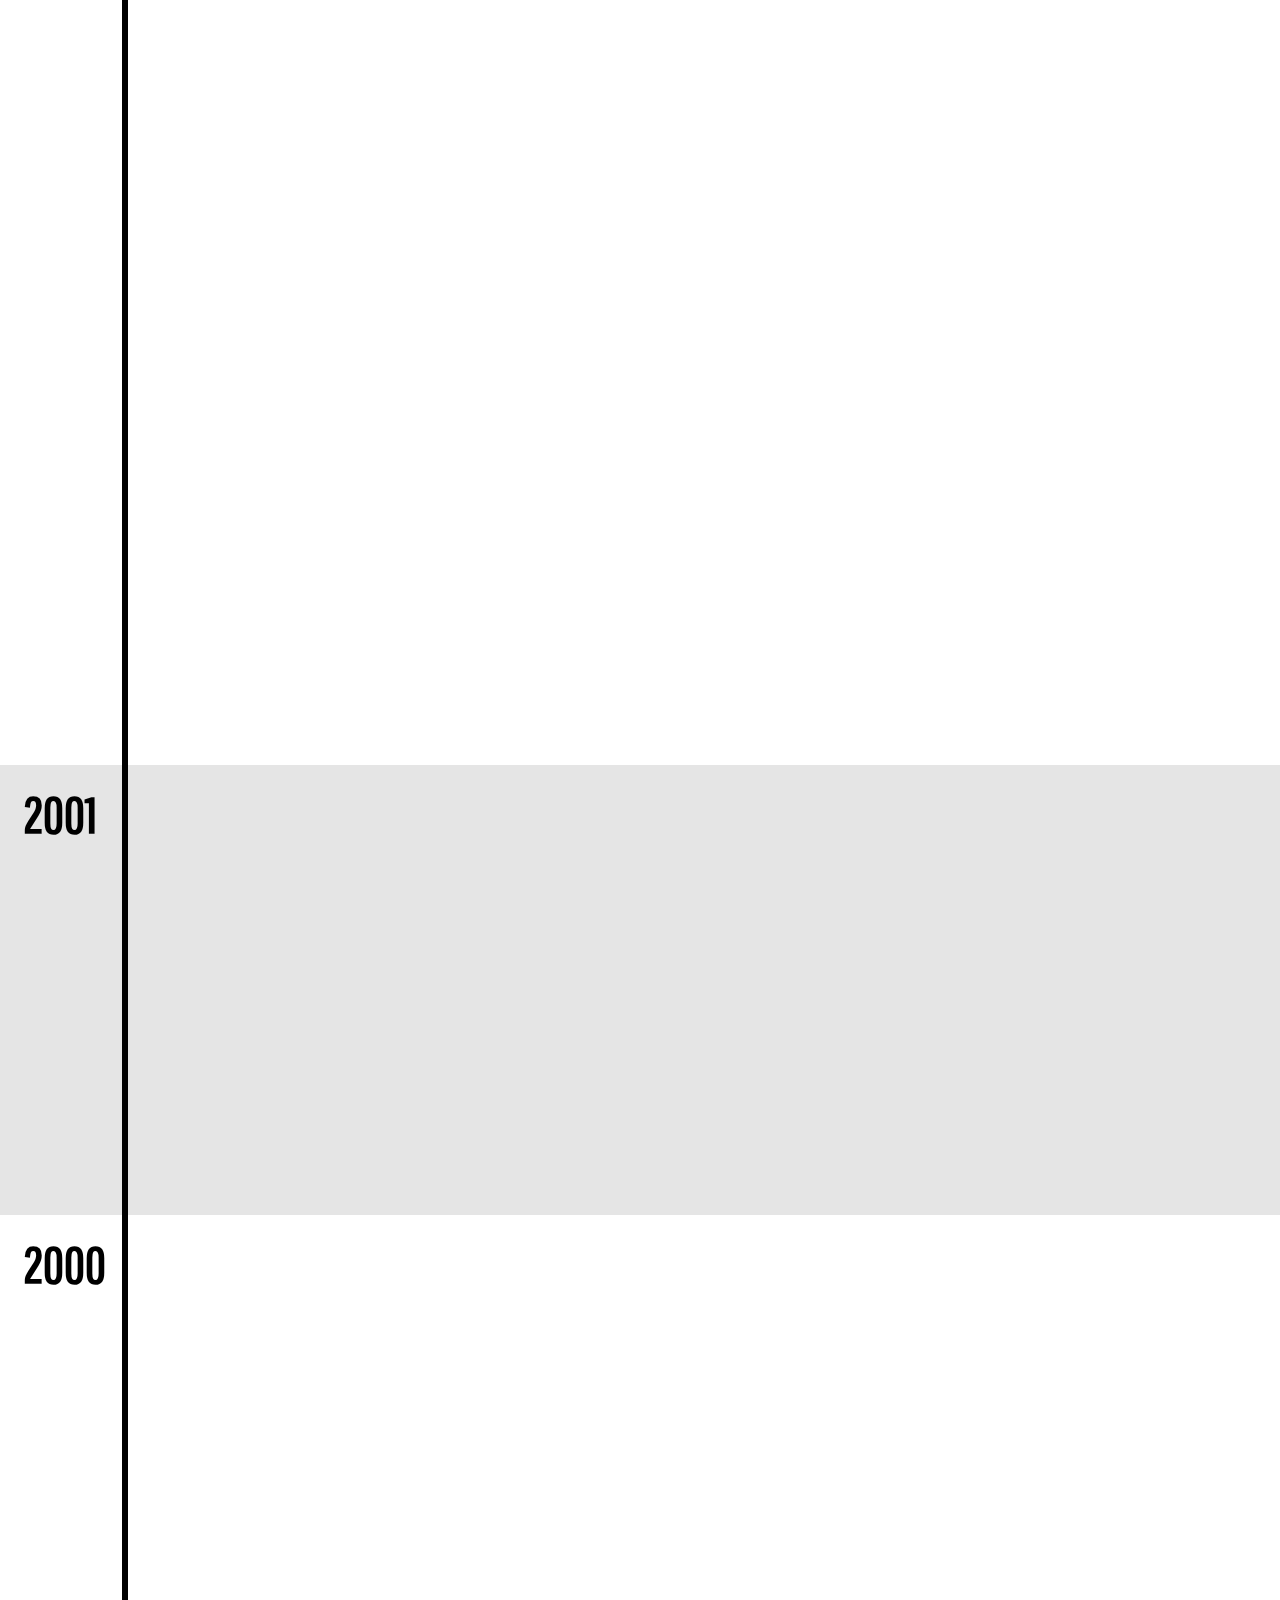
==== commit 9e90a948: "Links" ====
--- a/index.html
+++ b/index.html
@@ -96,7 +96,13 @@
 
   <footer style="top: 2650vh;">
     <h2>Well, you actually scrolled down here... Nice!</h2>
-    <h3>I made this website myself with the help of Atom, JQuery, HTMl, LESS, Tabletop.js and GitHub.</h3>
+    <h3>I made this website myself with the help of
+      <a href="https://atom.io/" target"_blank">Atom</a>,
+      <a href="https://jquery.com/" target"_blank">JQuery</a>,
+      <a href="https://www.w3schools.com/html/" target"_blank">HTMl</a>,
+      <a href="http://lesscss.org/" target"_blank">LESS</a>,
+      <a href="https://github.com/jsoma/tabletop" target"_blank">Tabletop.js</a> and
+      <a href="https://github.com/" target"_blank">GitHub</a>.</h3>
   </footer>
 
   <script type="text/javascript">
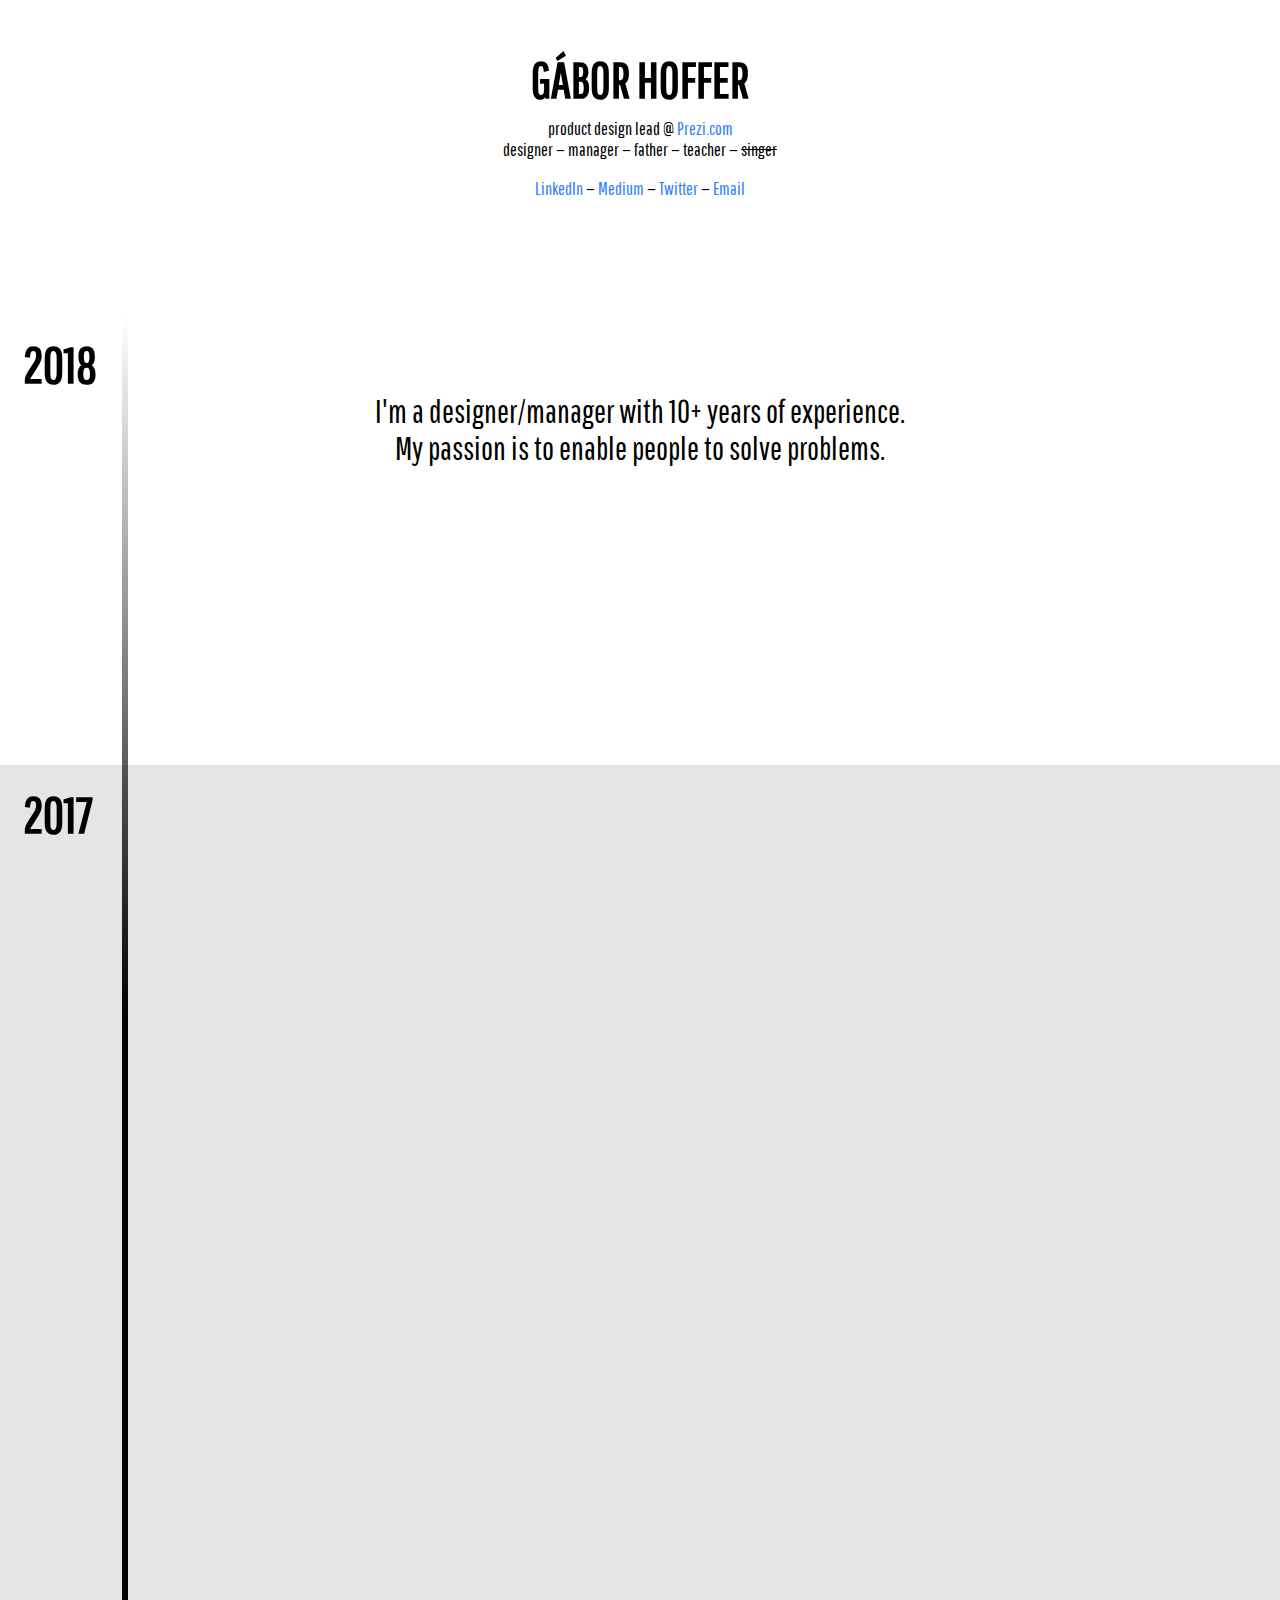
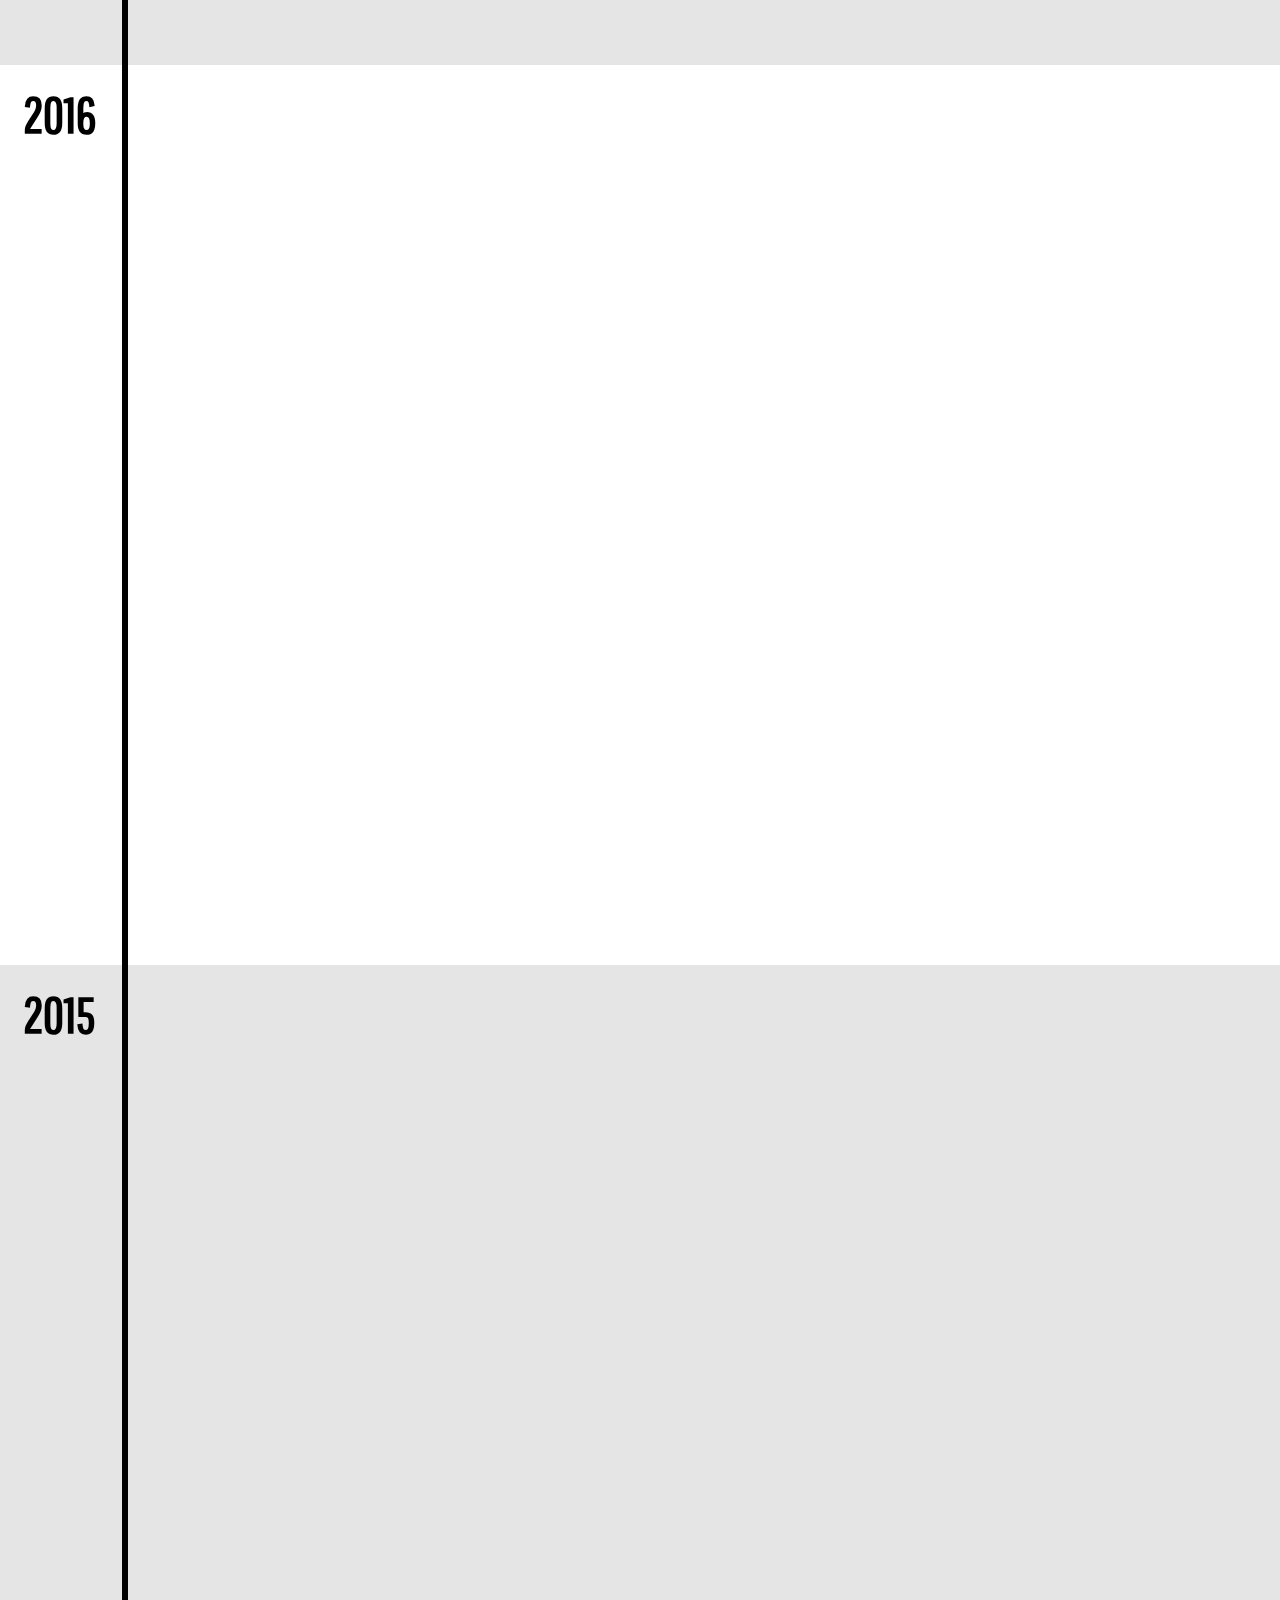
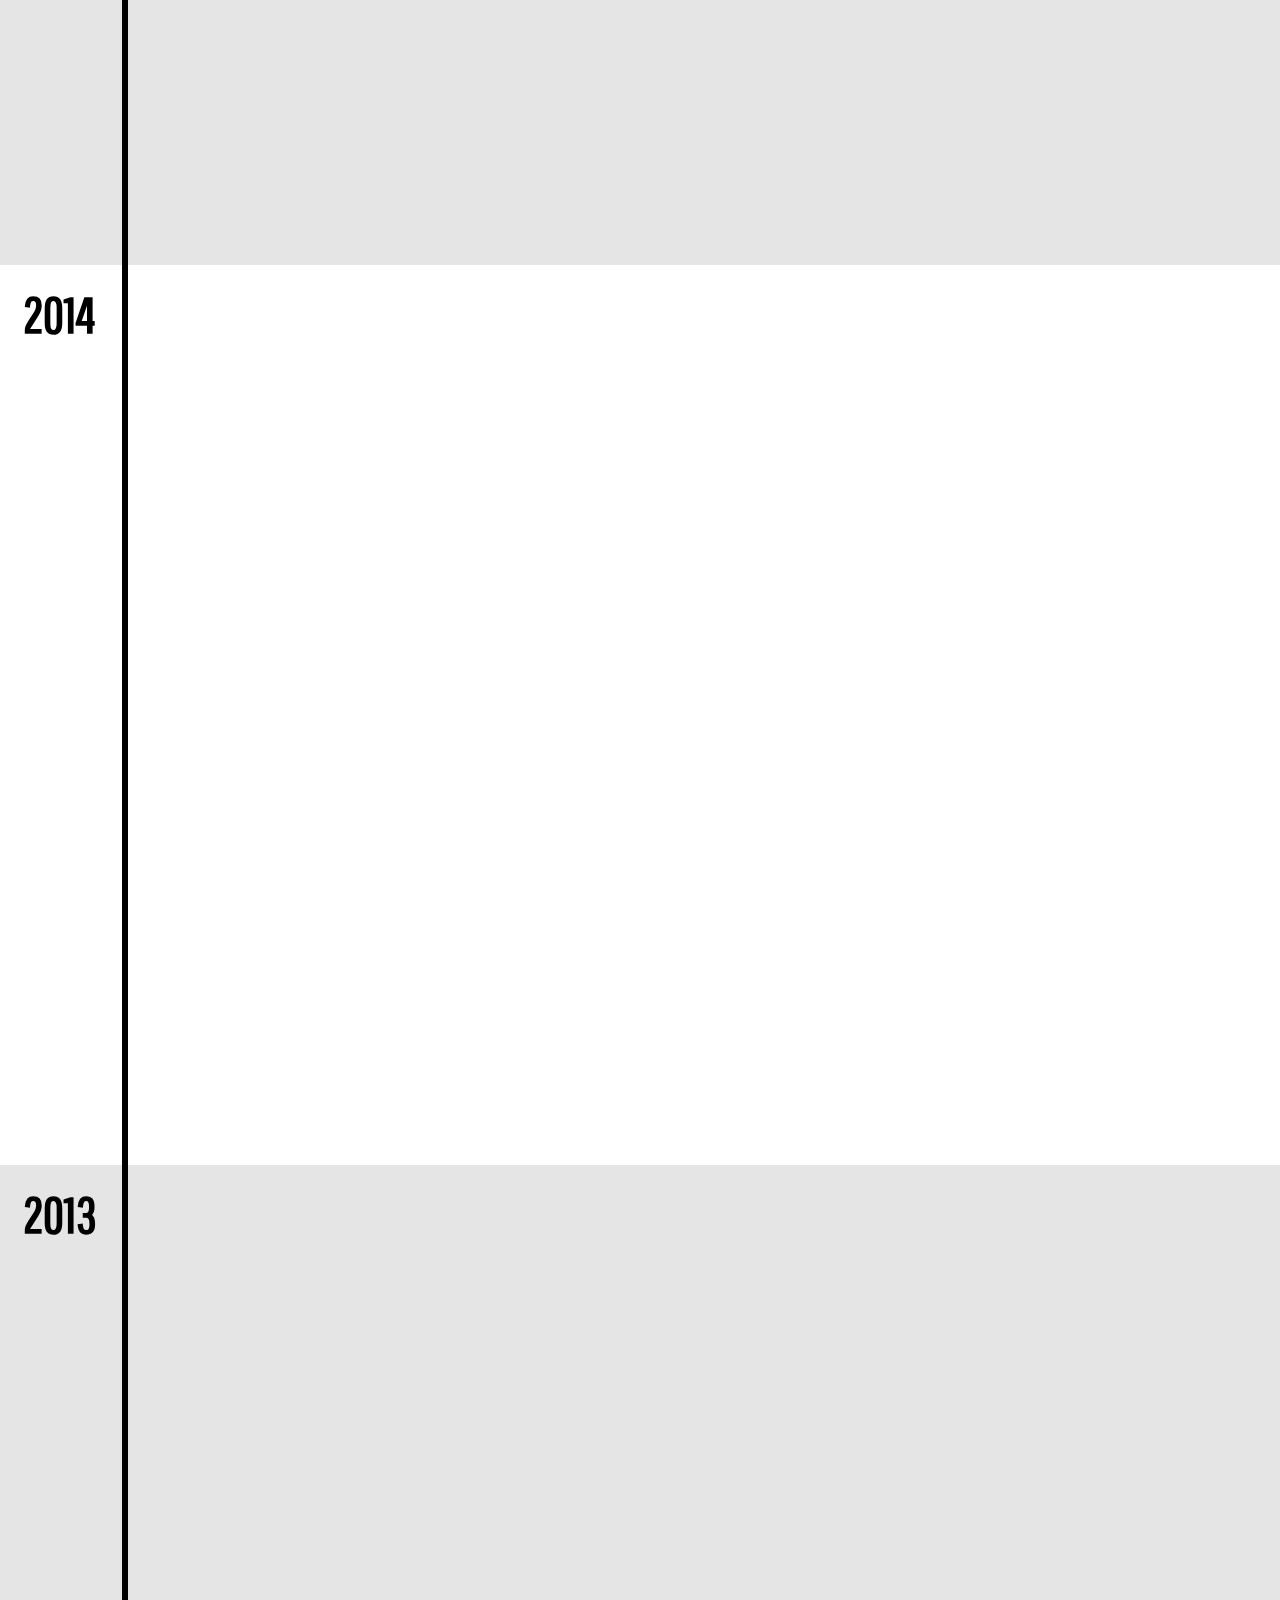
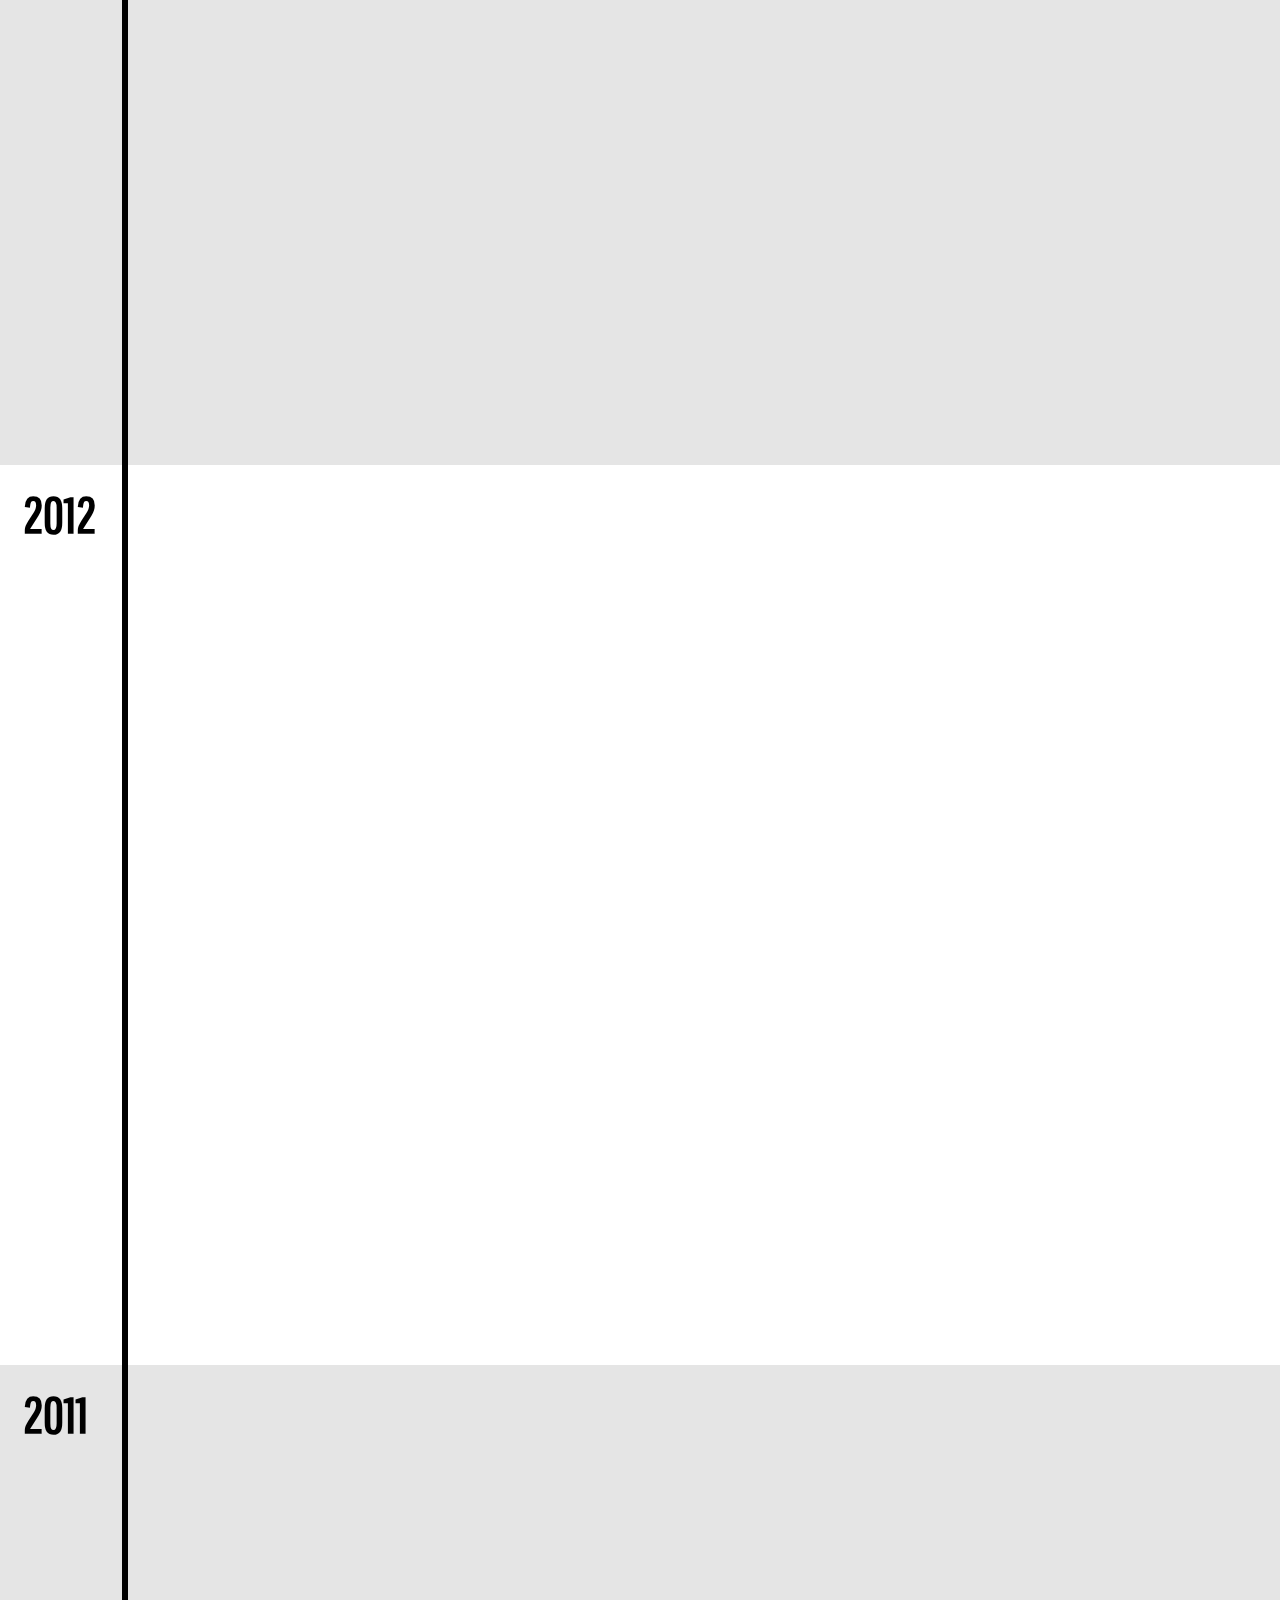
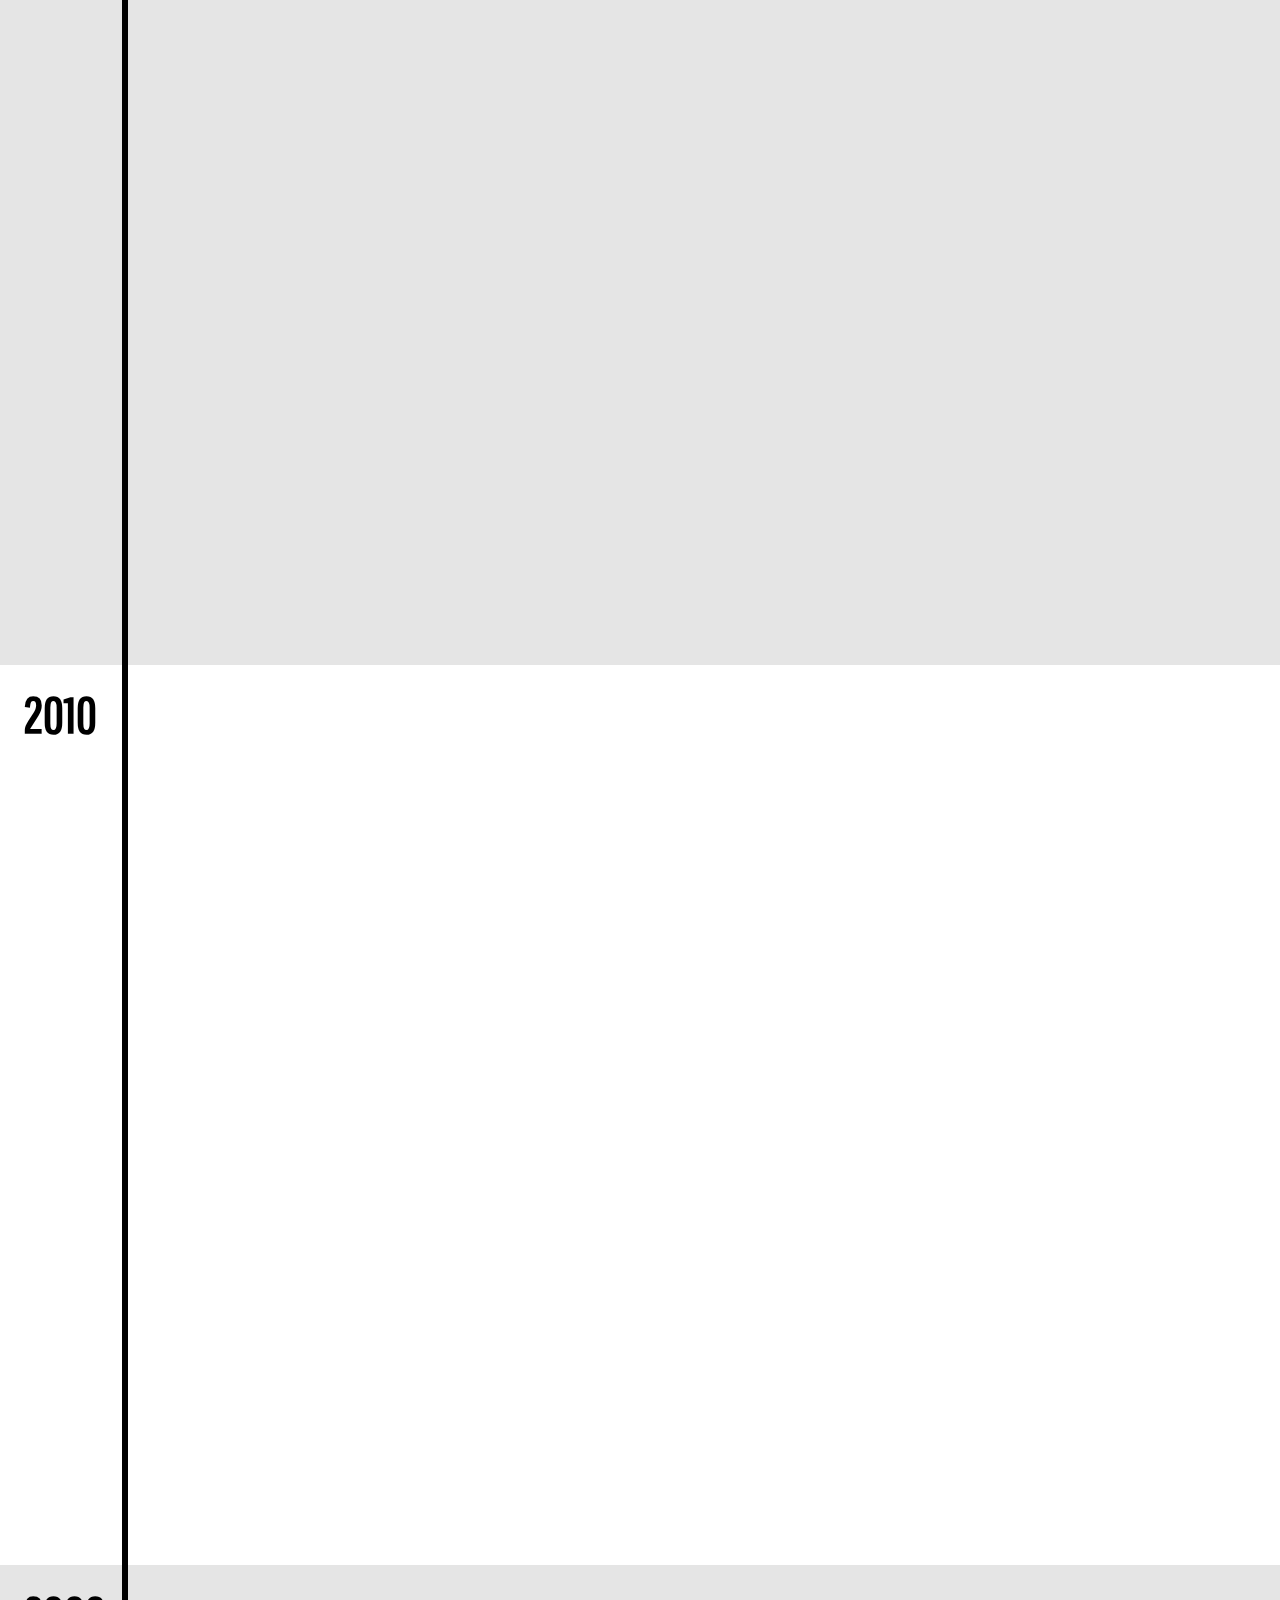
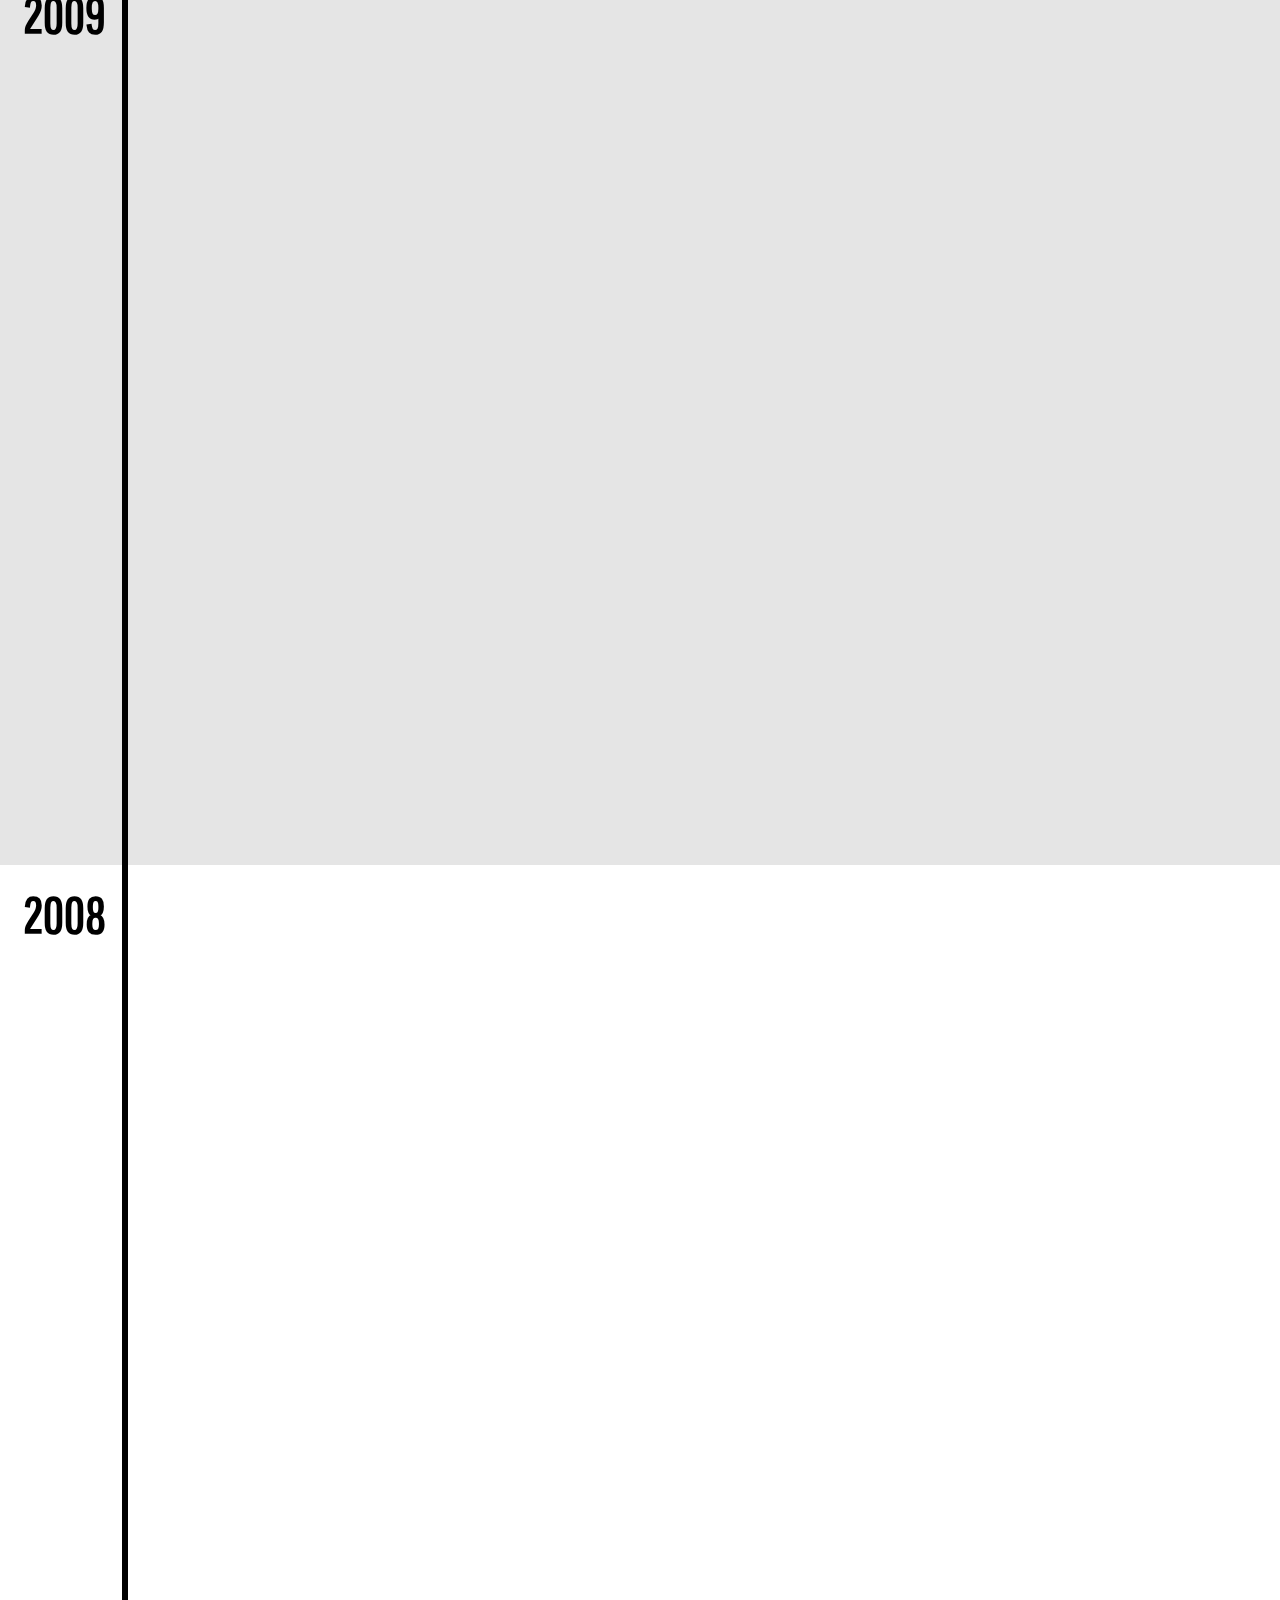
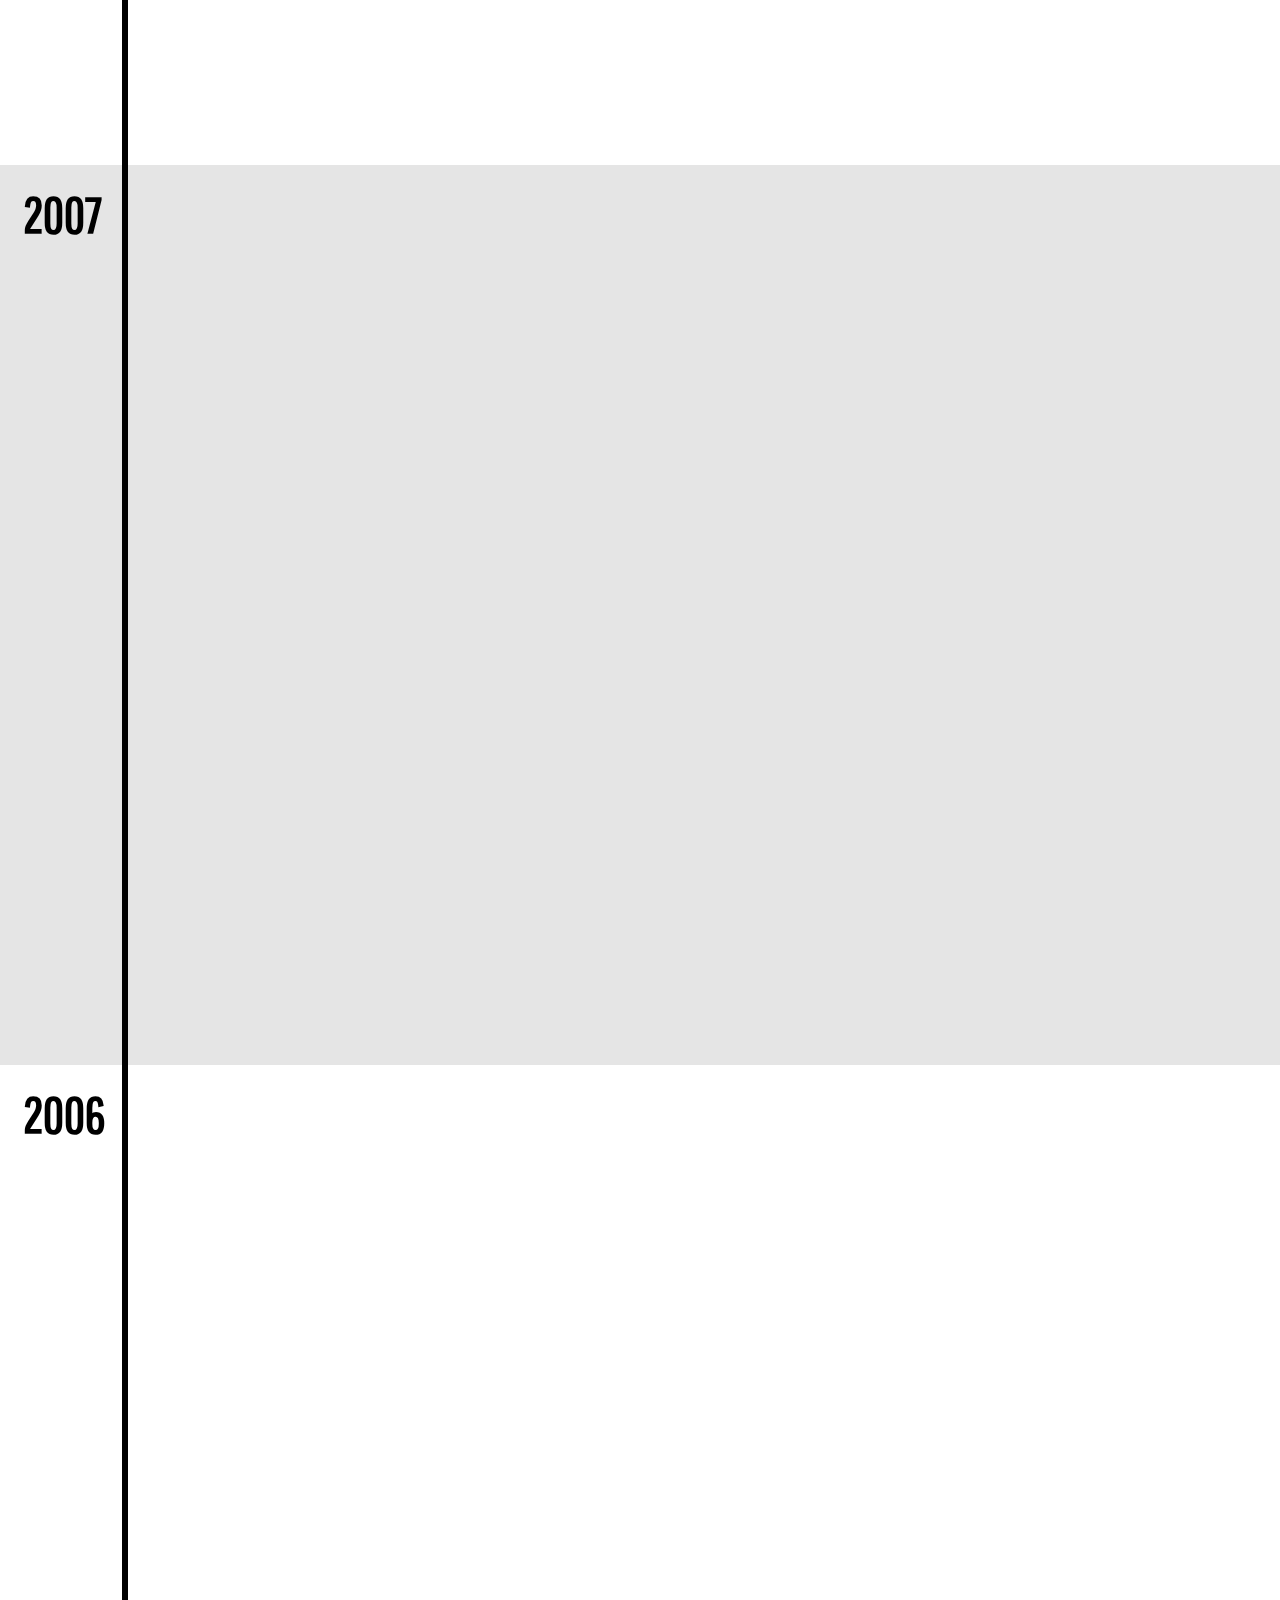
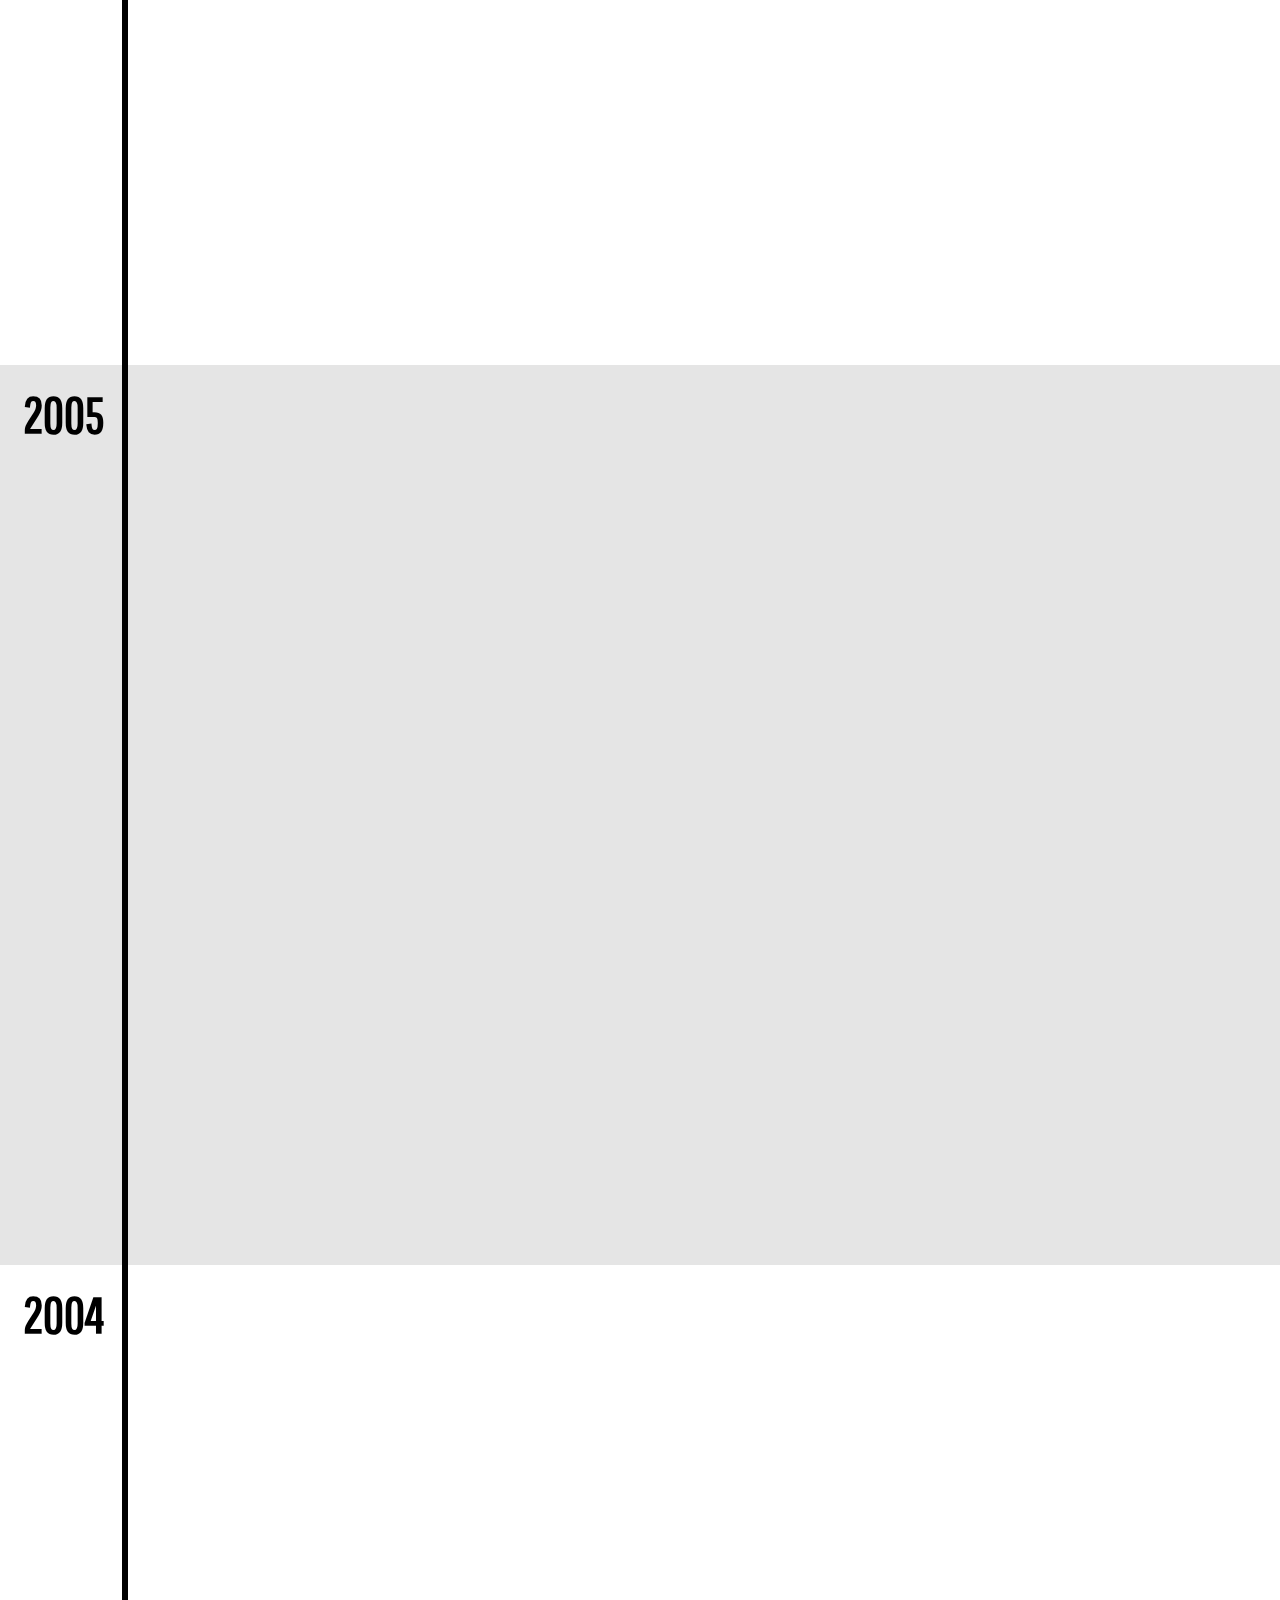
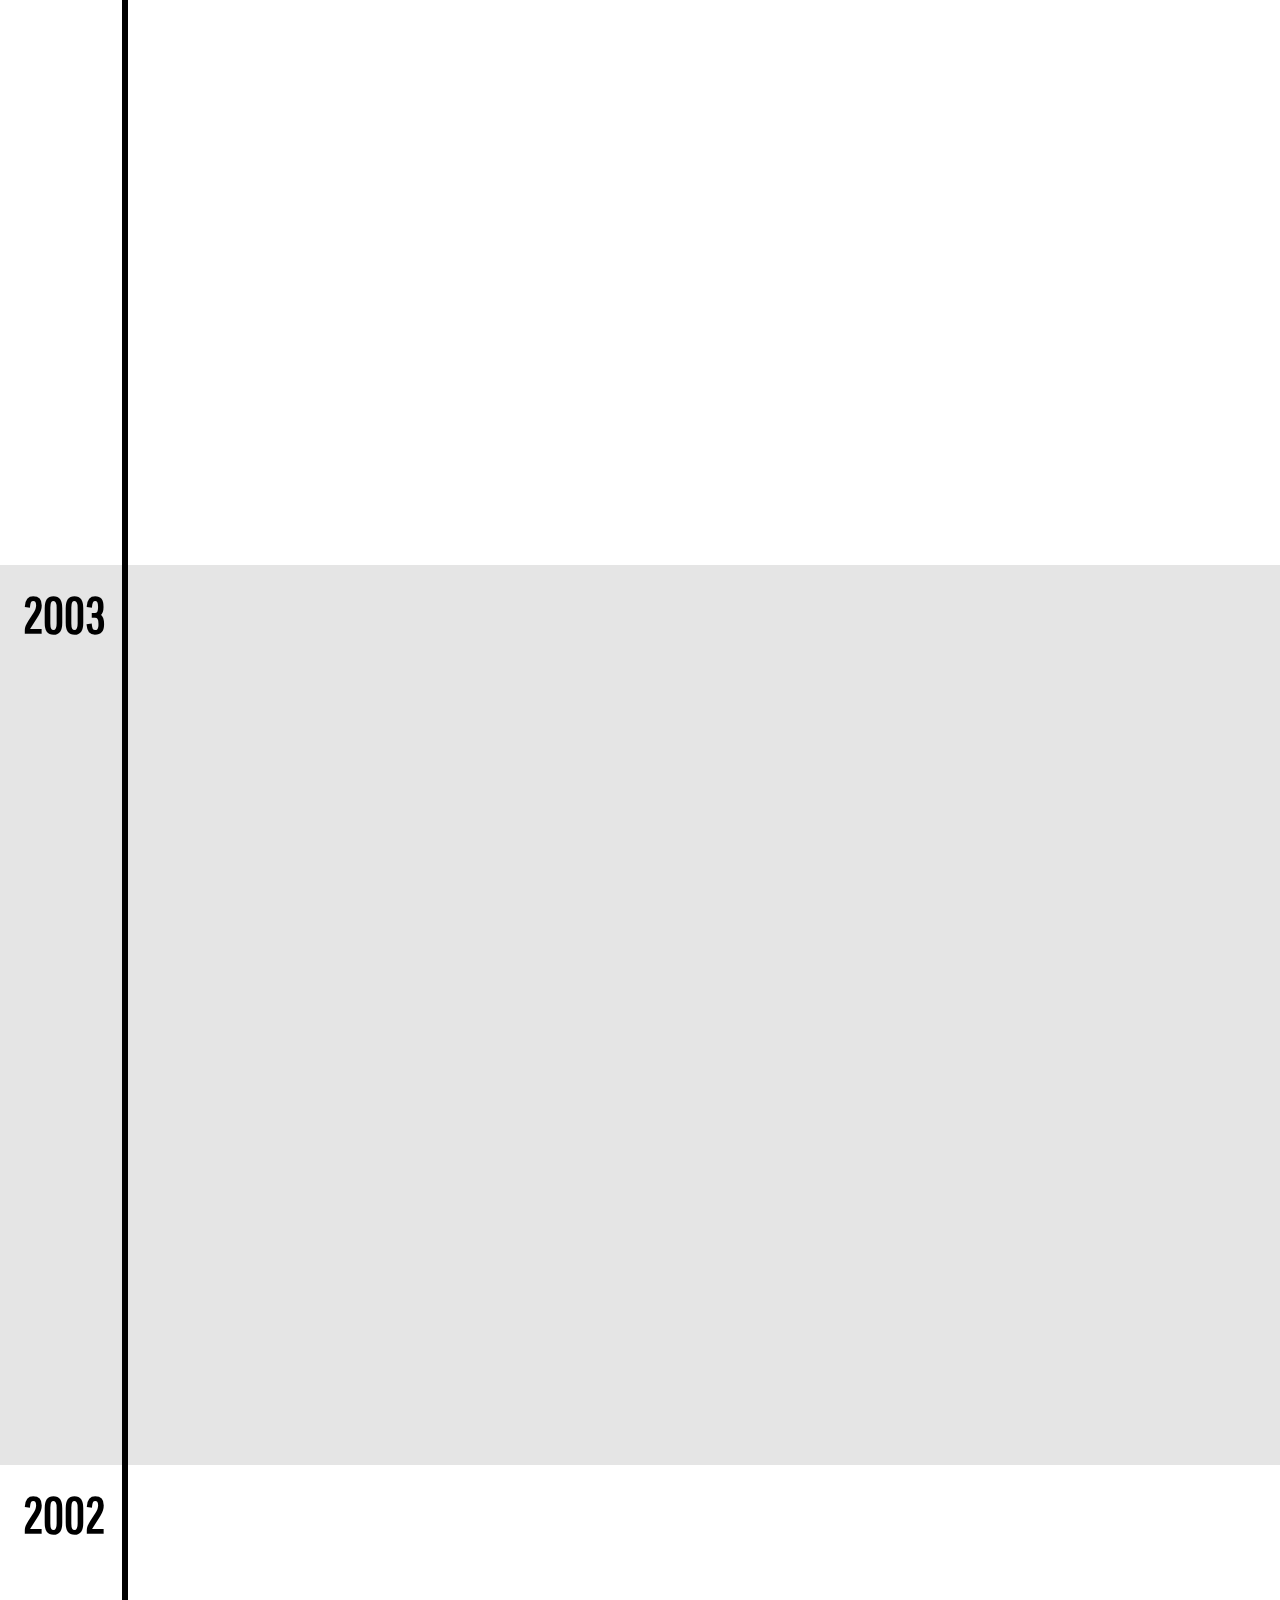
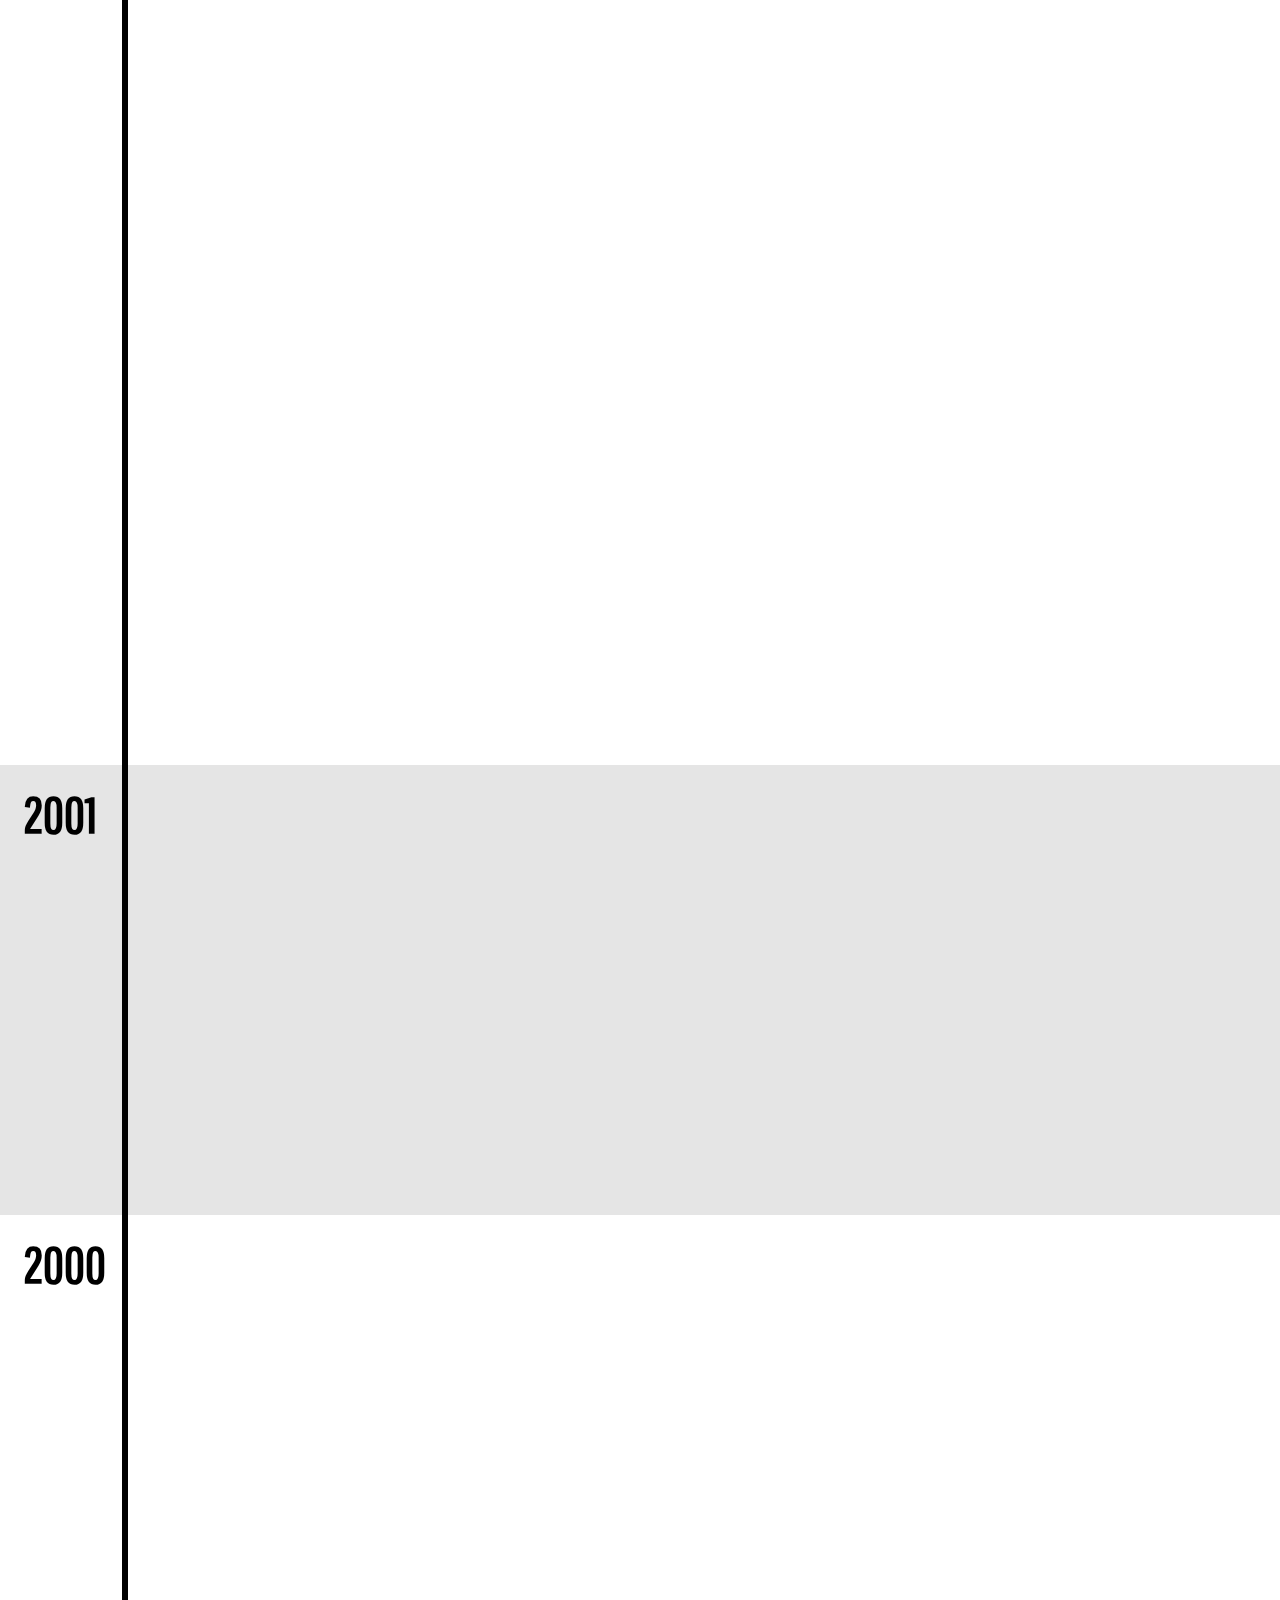
==== commit 4ef8e76c: "Adding latin extended set" ====
--- a/index.html
+++ b/index.html
@@ -3,7 +3,7 @@
 
   <meta charset="utf-8"/>
 
-  <link rel="stylesheet" href="https://fonts.googleapis.com/css?family=Pathway+Gothic+One">
+  <link rel="stylesheet" href="https://fonts.googleapis.com/css?family=Pathway+Gothic+One&amp;subset=latin-ext">
   <link rel="stylesheet/less" type="text/css" href="css/uzem.less">
   <meta name="viewport" content="width=device-width, initial-scale=1">
 
